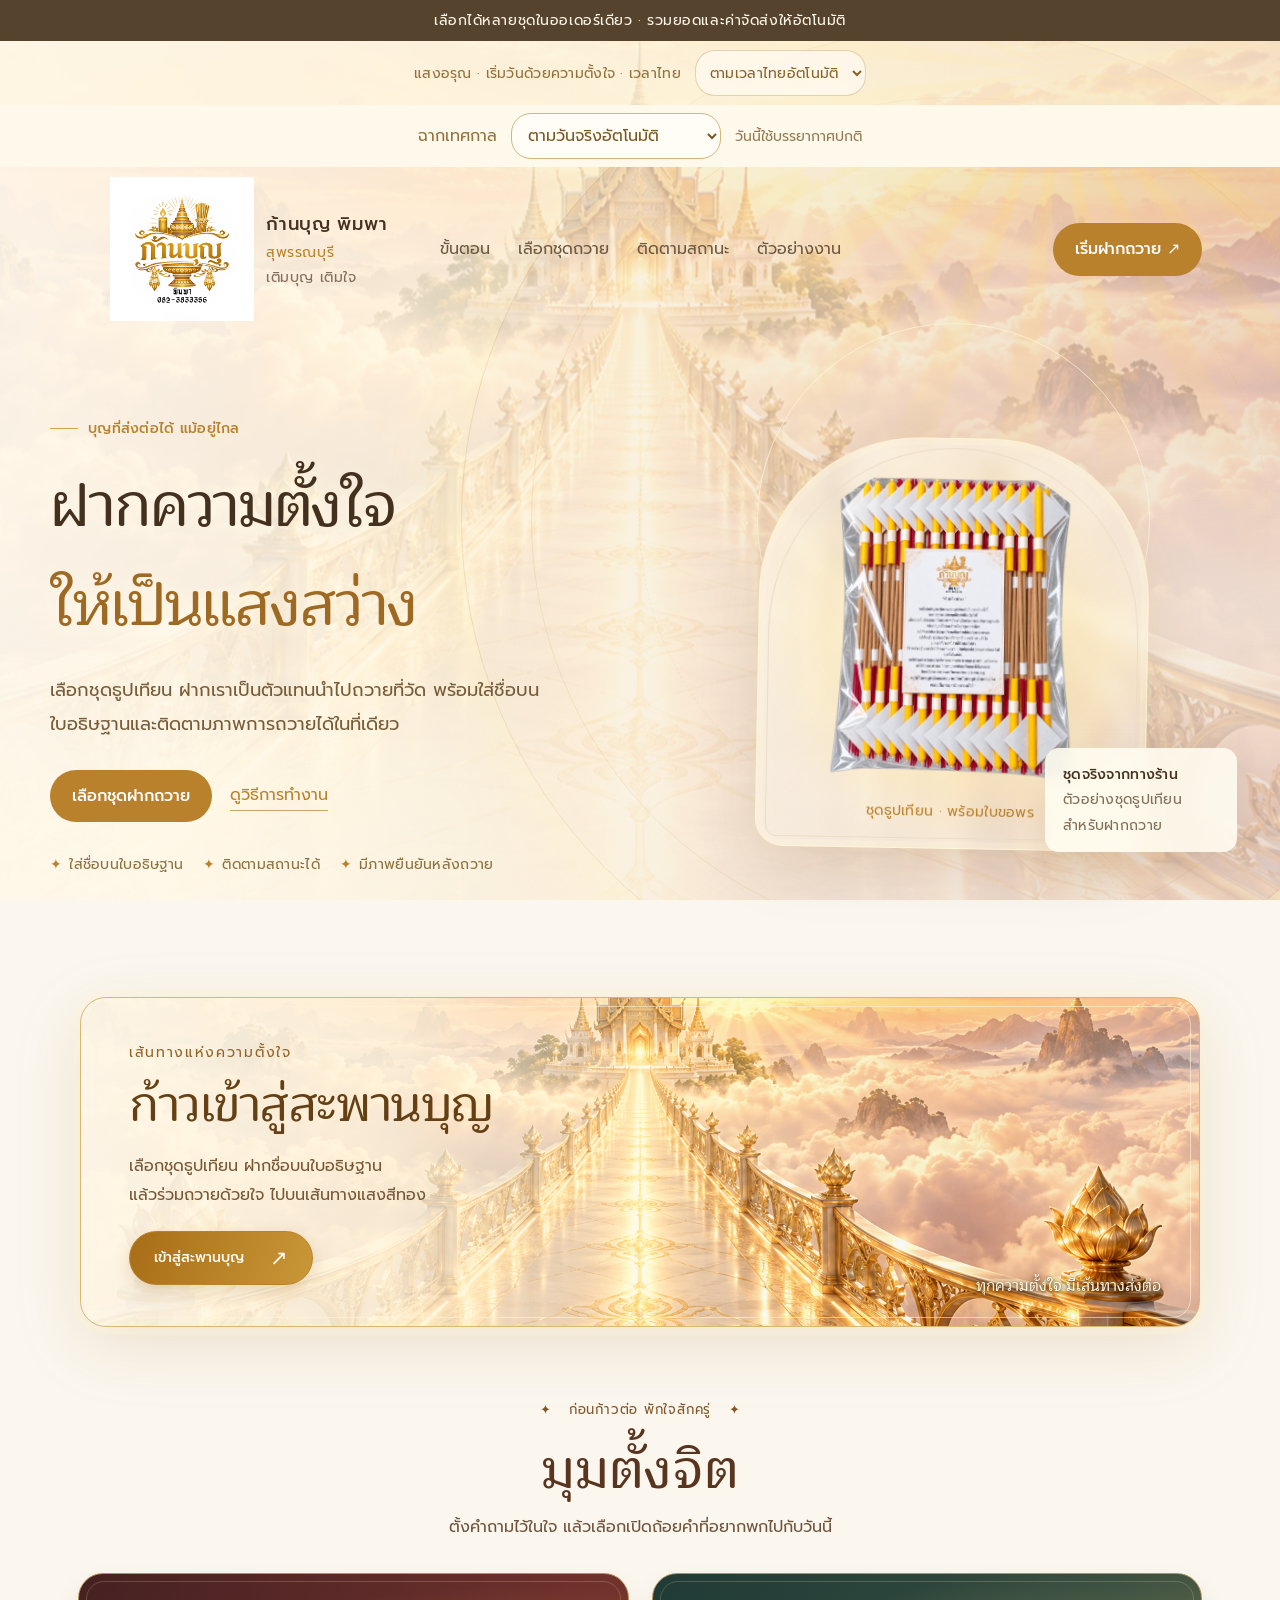
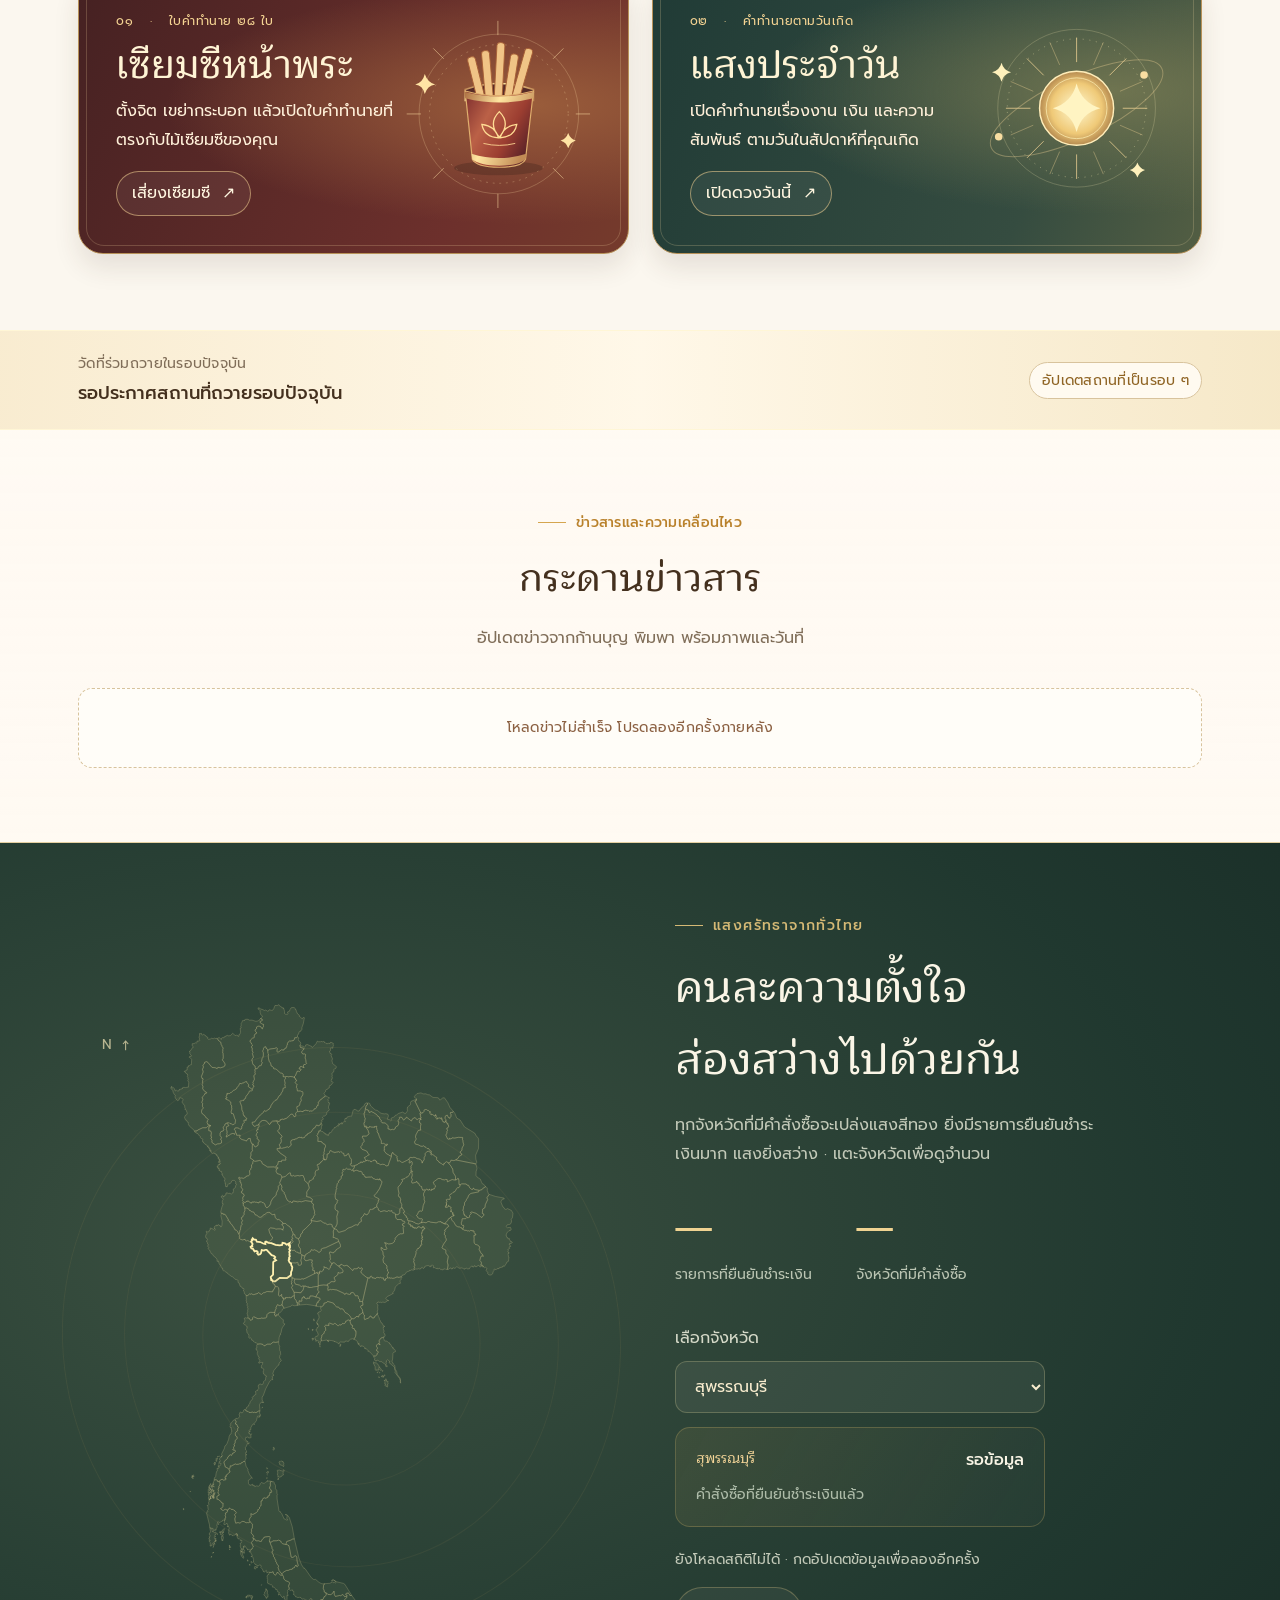
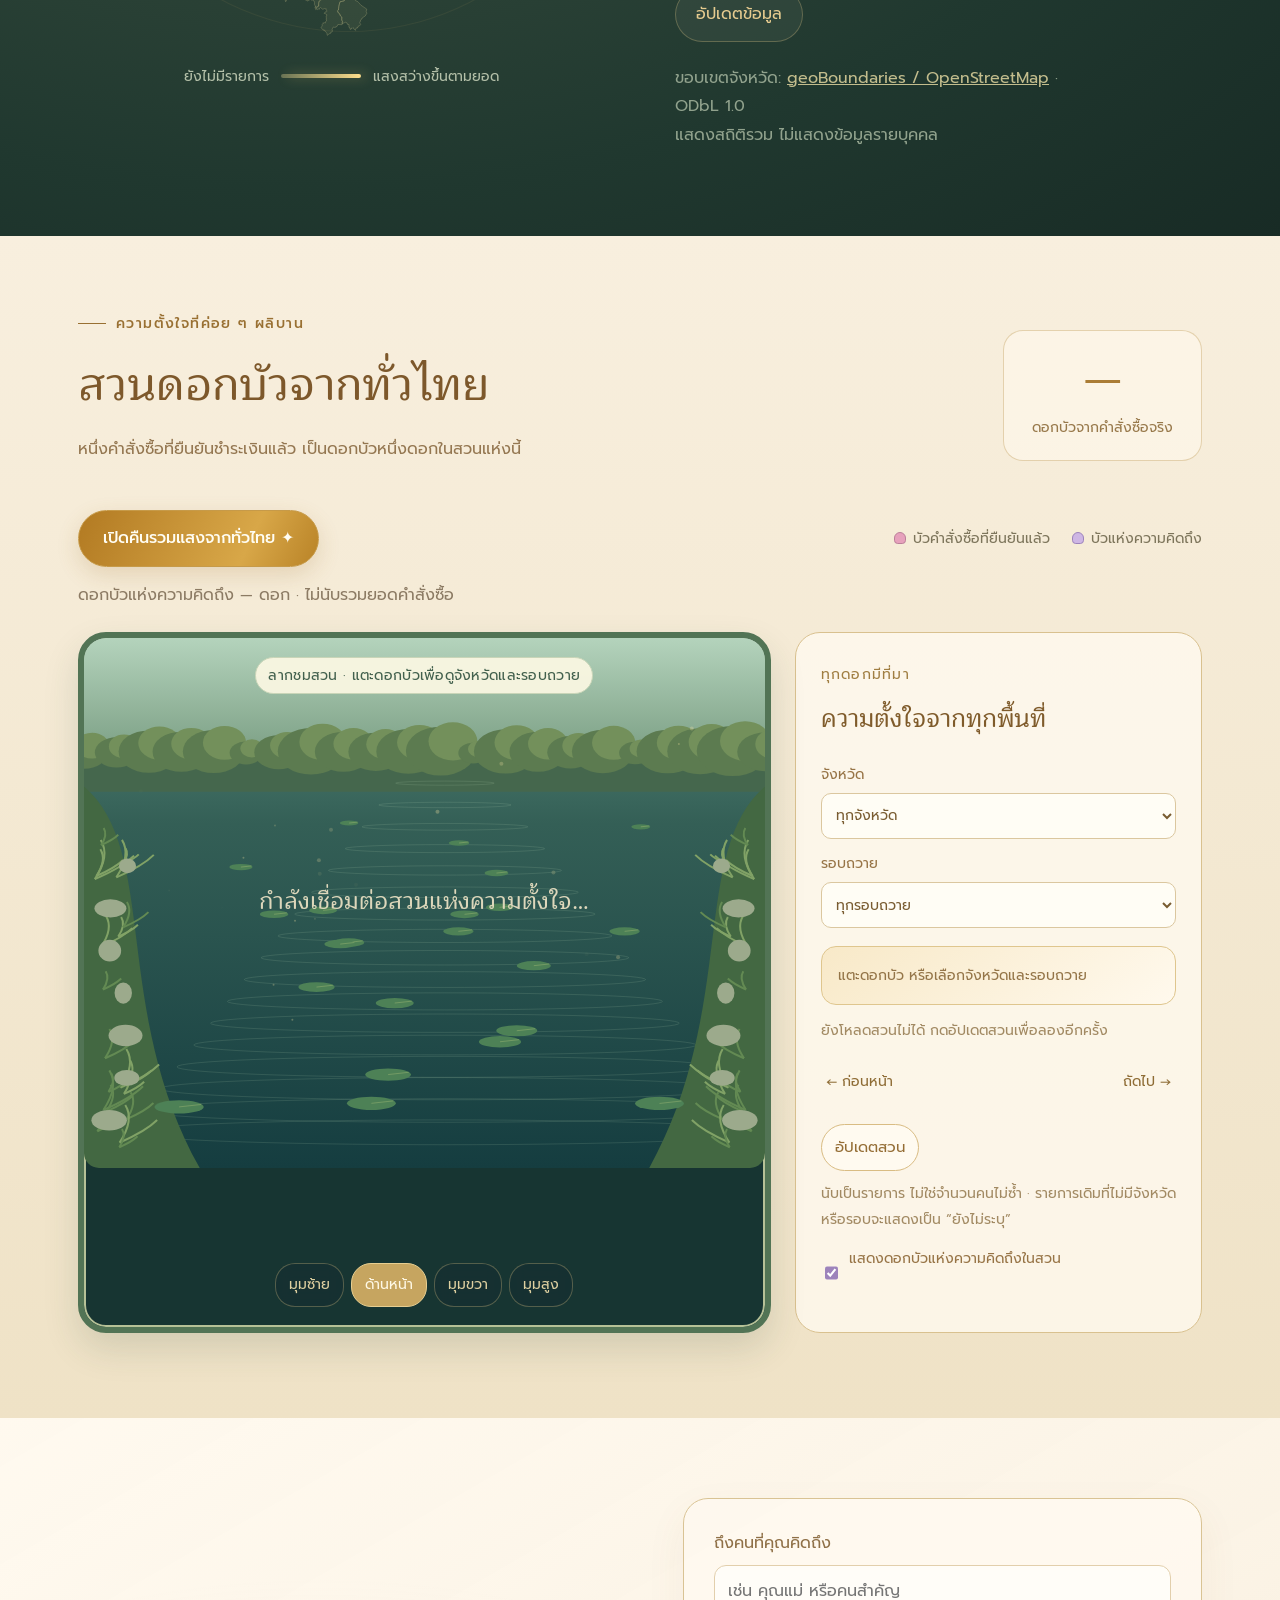
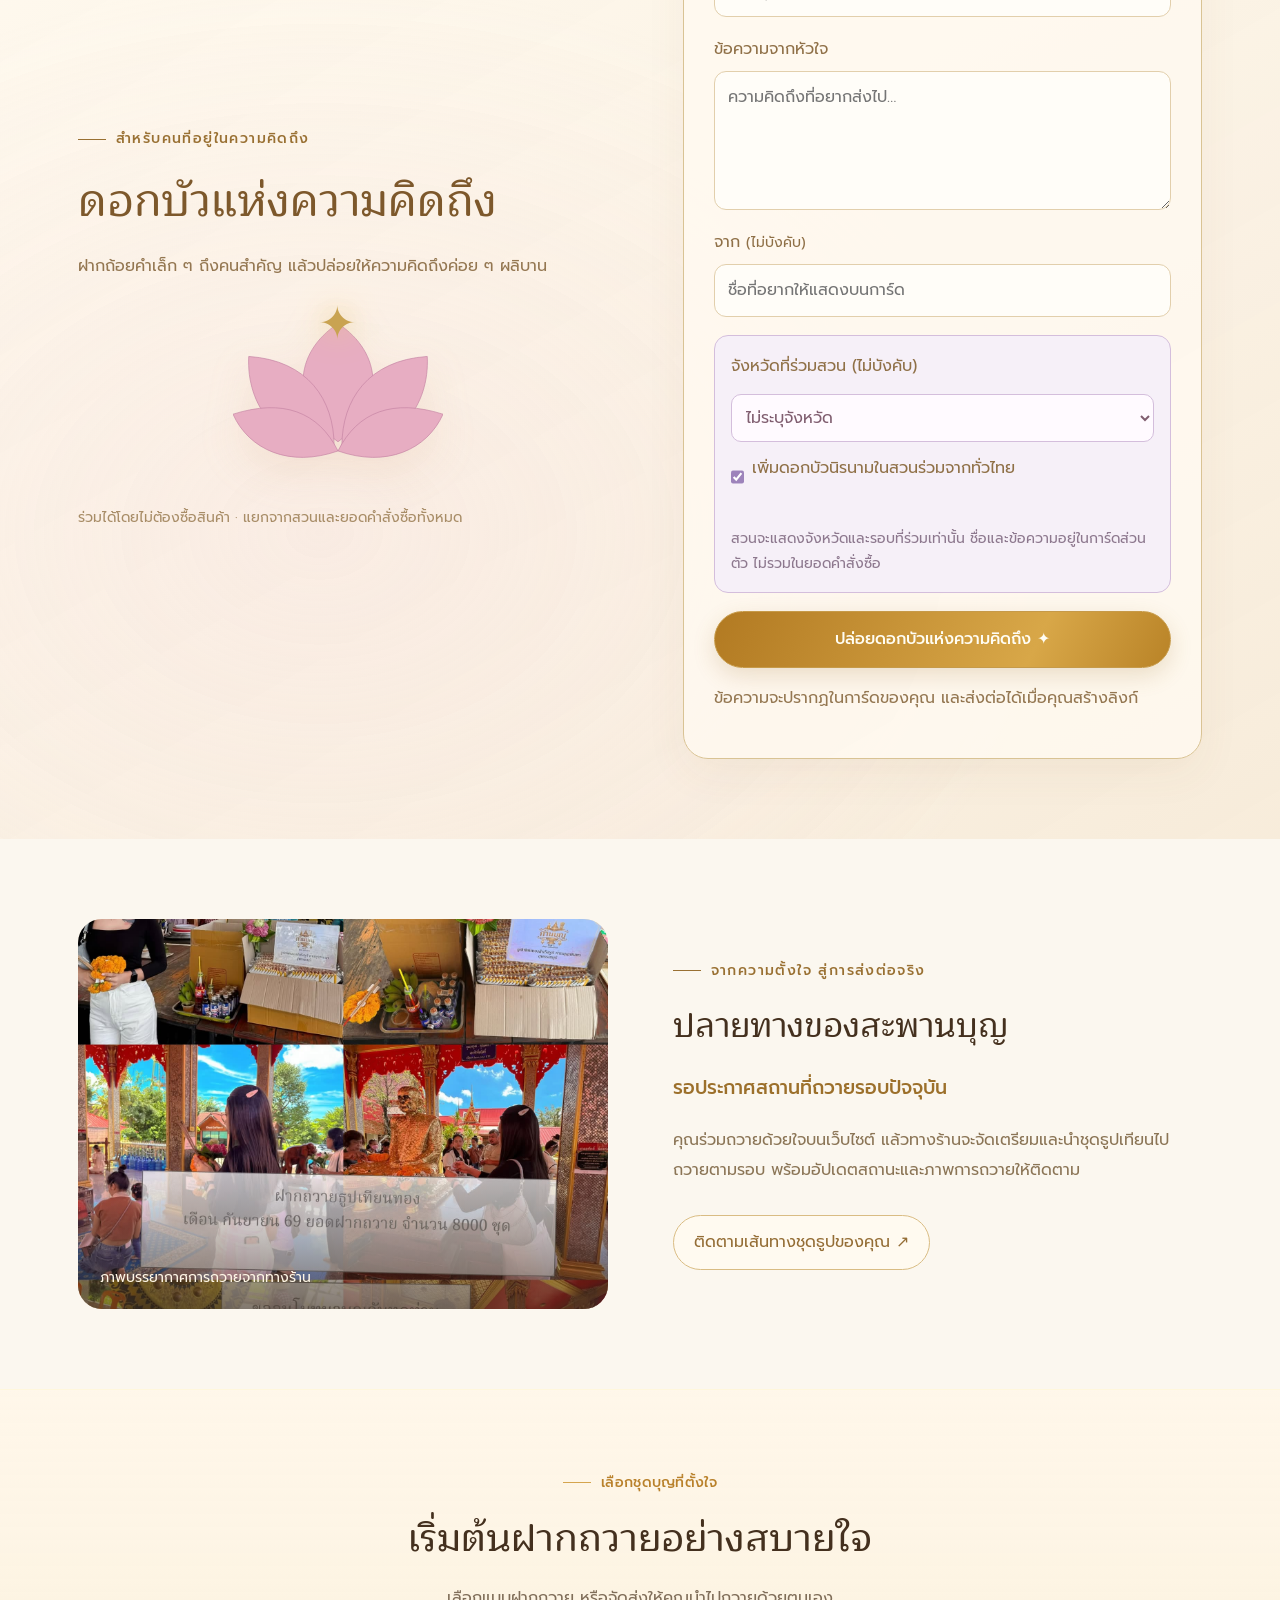
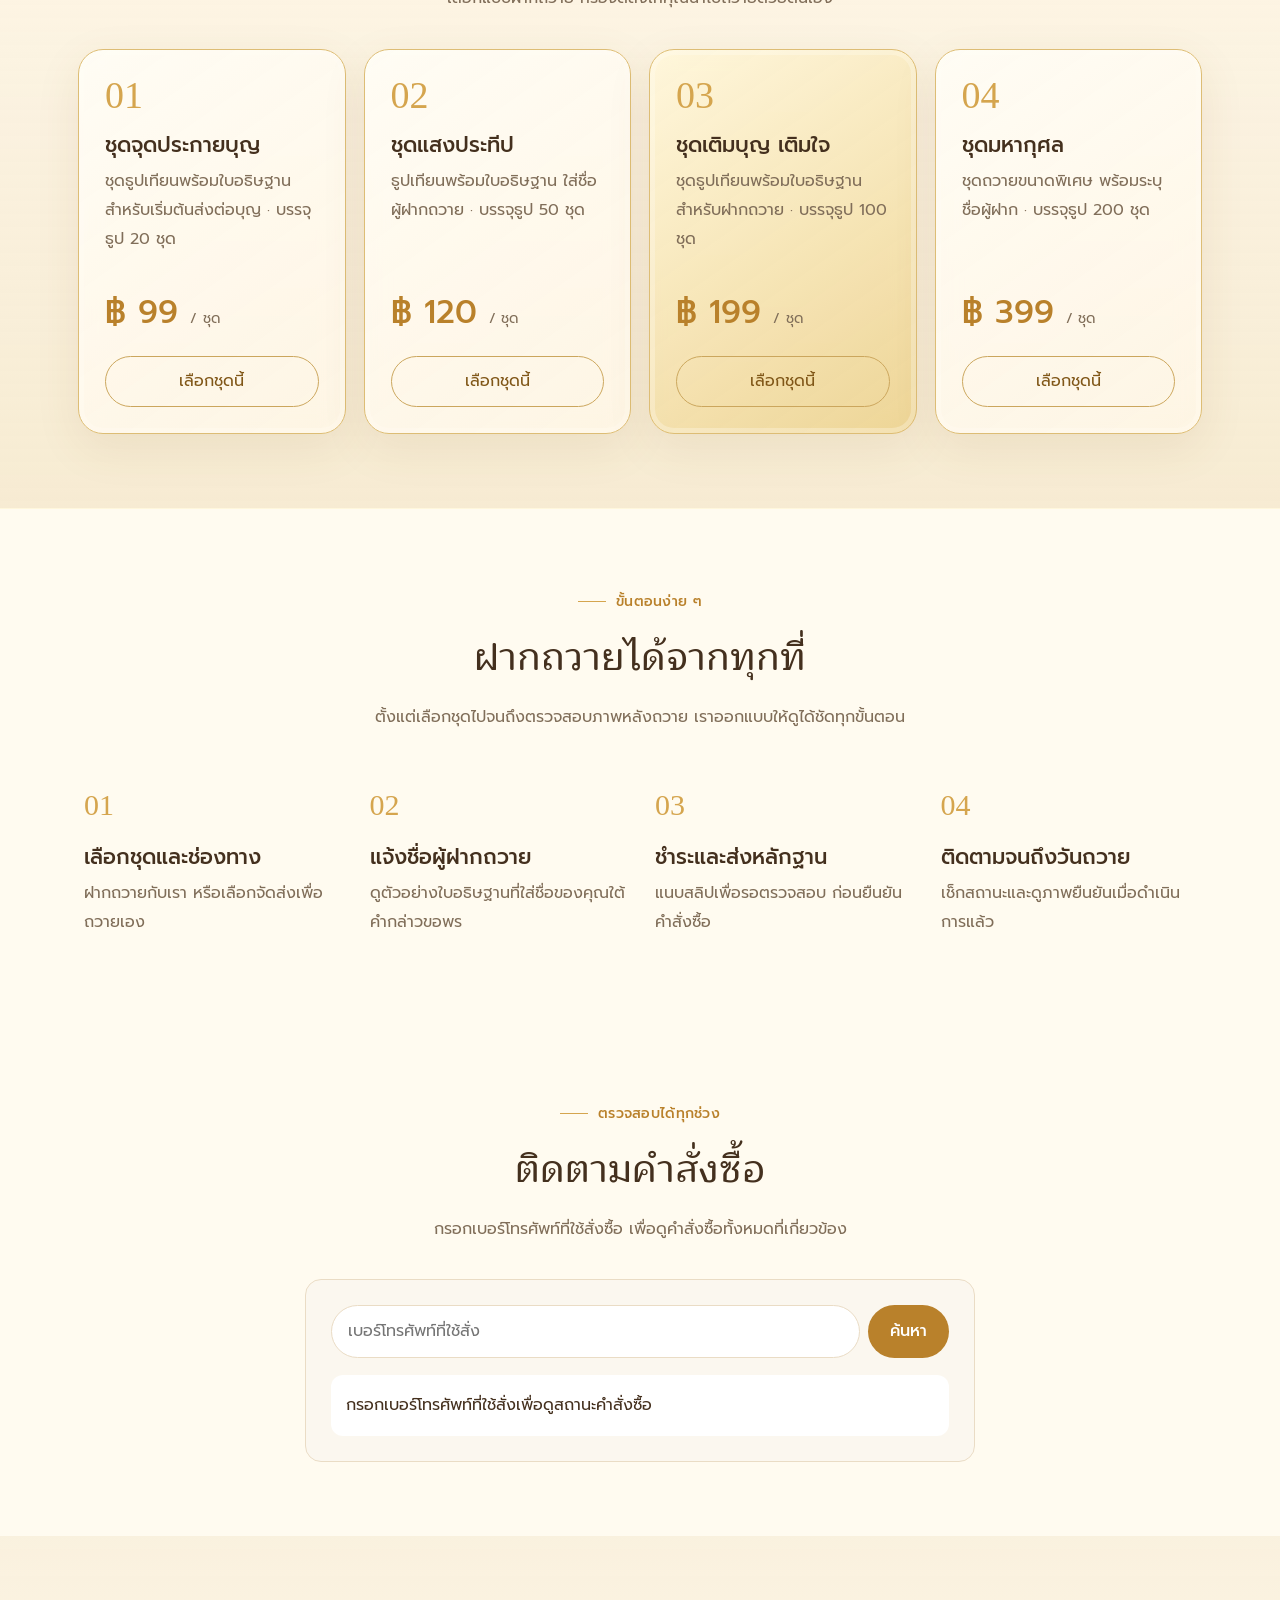
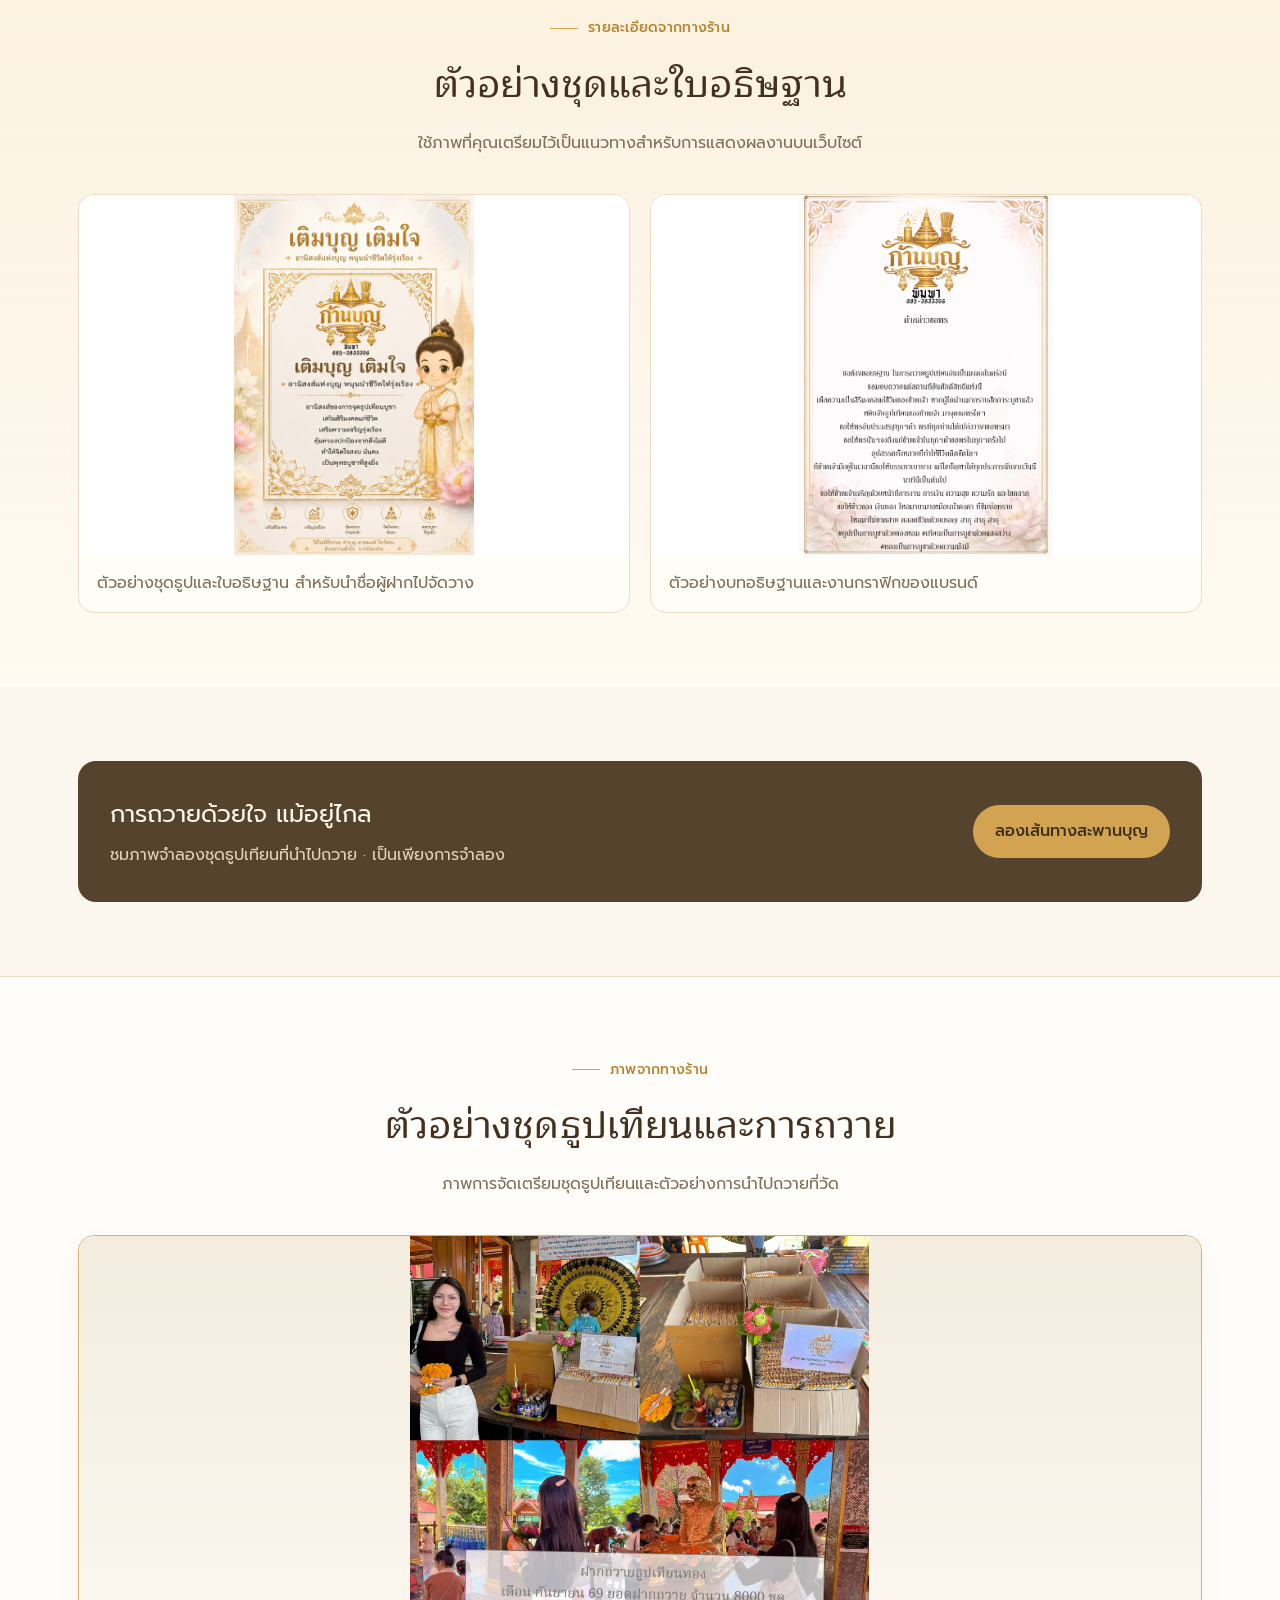
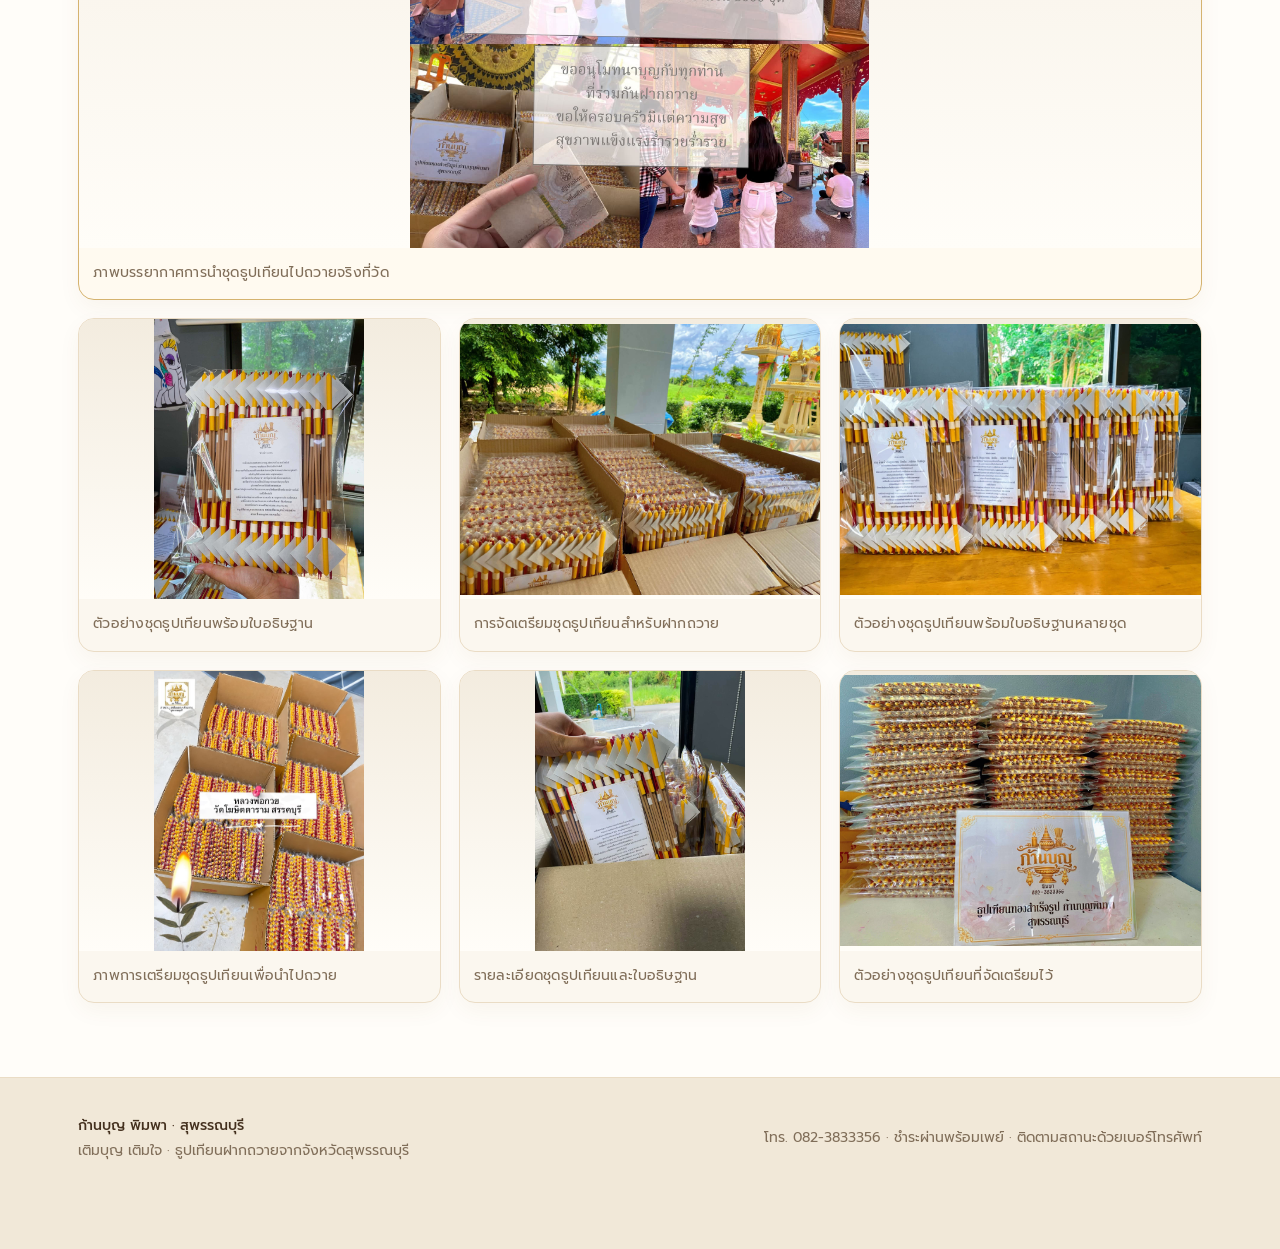
==== index.html @ cdb08d40 "Add files via upload" ====
<!DOCTYPE html>
<html lang="th"><head><meta charset="utf-8">
<meta name="viewport" content="width=device-width, initial-scale=1">
<meta name="theme-color" content="#f8f2e7">
<meta name="description" content="ก้านบุญ พิมพา สุพรรณบุรี บริการฝากถวายธูปเทียนที่วัด เลือกชุด ใส่ชื่อบนใบอธิษฐาน ชำระผ่าน PromptPay และติดตามสถานะพร้อมภาพการถวายออนไลน์">
<meta name="keywords" content="ก้านบุญ พิมพา สุพรรณบุรี, ก้านบุญพิมพา สุพรรณบุรี, ฝากถวายธูปเทียน สุพรรณบุรี, ธูปเทียนฝากถวาย, ชุดธูปเทียนฝากถวาย">
<link rel="canonical" href="https://kaanboon.github.io/kaanboonpimpa/">
<link rel="icon" type="image/png" href="./assets/brand-logo.png">
<link rel="apple-touch-icon" href="./assets/brand-logo.png">
<meta property="og:type" content="website">
<meta property="og:locale" content="th_TH">
<meta property="og:site_name" content="ก้านบุญ พิมพา สุพรรณบุรี">
<meta property="og:title" content="ก้านบุญ พิมพา สุพรรณบุรี | ฝากถวายธูปเทียนออนไลน์">
<meta property="og:description" content="บริการฝากถวายธูปเทียนจากจังหวัดสุพรรณบุรี เลือกชุด ใส่ชื่อบนใบอธิษฐาน และติดตามภาพการถวายได้">
<meta property="og:url" content="https://kaanboon.github.io/kaanboonpimpa/">
<meta property="og:image" content="https://kaanboon.github.io/kaanboonpimpa/assets/share-brand-logo-20261105.png">
<meta property="og:image:type" content="image/png">
<meta property="og:image:alt" content="โลโก้ก้านบุญ พิมพา สุพรรณบุรี">
<meta name="twitter:card" content="summary_large_image">
<meta name="twitter:image" content="https://kaanboon.github.io/kaanboonpimpa/assets/share-brand-logo-20261105.png">
<meta name="twitter:image:alt" content="โลโก้ก้านบุญ พิมพา สุพรรณบุรี">
<title>ก้านบุญ พิมพา สุพรรณบุรี | ฝากถวายธูปเทียนออนไลน์ ติดตามภาพการถวาย</title>
<link rel="stylesheet" href="assets/fortune.css?v=20261108">
<script type="module" src="assets/fortune.js?v=20261108"></script>
<script type="application/ld+json">
  {
    "@context": "https://schema.org",
    "@type": "Organization",
    "name": "ก้านบุญ พิมพา",
    "alternateName": "ก้านบุญ พิมพา สุพรรณบุรี",
    "areaServed": { "@type": "AdministrativeArea", "name": "จังหวัดสุพรรณบุรี" },
    "url": "https://kaanboon.github.io/kaanboonpimpa/",
    "logo": "https://kaanboon.github.io/kaanboonpimpa/assets/brand-logo.png"
  }
  </script><link rel="stylesheet" href="assets/site.css?v=20261105-print4-ui"><link rel="stylesheet" href="assets/ceremony-up.css?v=20261105-print4-ui"><link rel="stylesheet" href="assets/golden-bridge.css?v=20261105-print4-ui"><link href="assets/cinematic.css?v=20261105-print4-ui" rel="stylesheet"><link rel="stylesheet" href="assets/home-atmosphere.css?v=20261105-print4-ui"><link rel="stylesheet" href="assets/souvenir-luminous.css?v=20261111-pc-card"><link rel="stylesheet" href="assets/portal-grand.css?v=20261105-print4-ui"><link rel="stylesheet" href="assets/merit-stories.css?v=20261105-print4-ui"><link rel="stylesheet" href="assets/festival-scenes.css?v=20261105-print4-ui"><link rel="stylesheet" href="assets/garden-night.css?v=20261105-print4-ui"><link rel="stylesheet" href="assets/readability-navigation.css?v=20261106-readable-nav"><link rel="stylesheet" href="assets/merit-path.css?v=20261106-smooth-portal-v3"></head>
<body class="golden-journey" data-view="home" data-phase="0">
  <div id="originalHomepage" class="original-homepage"><div class="announcement">เลือกได้หลายชุดในออเดอร์เดียว · รวมยอดและค่าจัดส่งให้อัตโนมัติ</div><div class="time-atmosphere"><span id="timeAtmosphereLabel">บรรยากาศตามเวลาไทย</span><label for="timeAtmosphere" class="sr-only">เลือกบรรยากาศ</label><select id="timeAtmosphere"><option value="auto">ตามเวลาไทยอัตโนมัติ</option><option value="dawn">แสงอรุณ</option><option value="day">กลางวัน</option><option value="sunset">แสงเย็น</option><option value="night">ค่ำคืนแห่งแสงดาว</option></select></div>
<header class="wrap">
    <nav class="nav" aria-label="เมนูหลัก">
      <a class="brand" href="#top"><img src="assets/brand-logo.png" alt="ตราสัญลักษณ์ก้านบุญ"><span><strong>ก้านบุญ พิมพา</strong><small class="brand-location">สุพรรณบุรี</small><small>เติมบุญ เติมใจ</small></span></a>
      <div class="links"><a href="#how">ขั้นตอน</a><a href="#order">เลือกชุดถวาย</a><a href="#track">ติดตามสถานะ</a><a href="#gallery">ตัวอย่างงาน</a></div>
      <a class="nav-cta" href="#order">เริ่มฝากถวาย <span aria-hidden="true">↗</span></a>
    </nav>
  </header>
<main id="top">
    <section class="hero wrap">
      <div>
        <div class="eyebrow">บุญที่ส่งต่อได้ แม้อยู่ไกล</div>
        <h1>ฝากความตั้งใจ<br><span>ให้เป็นแสงสว่าง</span></h1>
        <p class="hero-copy">เลือกชุดธูปเทียน ฝากเราเป็นตัวแทนนำไปถวายที่วัด พร้อมใส่ชื่อบนใบอธิษฐานและติดตามภาพการถวายได้ในที่เดียว</p>
        <div class="hero-actions"><a class="btn" href="#order">เลือกชุดฝากถวาย</a><a class="text-link" href="#how">ดูวิธีการทำงาน</a></div>
        <div class="trust"><span>ใส่ชื่อบนใบอธิษฐาน</span><span>ติดตามสถานะได้</span><span>มีภาพยืนยันหลังถวาย</span></div>
      </div>
      <div class="hero-art"><div class="halo"></div><div class="art-frame"><img src="assets/offering-set-cutout.png" alt="ชุดธูปเทียนก้านบุญในบรรจุภัณฑ์ พร้อมใบขอพร ตัดพื้นหลังและมือออกแล้ว"><div class="art-caption">ชุดธูปเทียน · พร้อมใบขอพร</div></div><div class="float-note"><b>ชุดจริงจากทางร้าน</b>ตัวอย่างชุดธูปเทียนสำหรับฝากถวาย</div></div>
    </section><section class="bridge-entry-wrap"><a class="bridge-entry" href="#bridge" data-enter-bridge="" aria-label="เข้าสู่สะพานบุญ"><div class="bridge-entry-copy"><span class="bridge-entry-eyebrow">เส้นทางแห่งความตั้งใจ</span><h2>ก้าวเข้าสู่<br>สะพานบุญ</h2><p>เลือกชุดธูปเทียน ฝากชื่อบนใบอธิษฐาน<br>แล้วร่วมถวายด้วยใจ ไปบนเส้นทางแสงสีทอง</p><span class="bridge-entry-button">เข้าสู่สะพานบุญ <span aria-hidden="true">↗</span></span></div><span class="bridge-entry-caption" aria-hidden="true">ทุกความตั้งใจ มีเส้นทางส่งต่อ</span></a></section>
    <section class="fortune-corner wrap" id="fortuneCorner" aria-labelledby="fortuneHeading">
      <header class="fortune-intro">
        <span class="fortune-eyebrow">✦ &nbsp; ก่อนก้าวต่อ พักใจสักครู่ &nbsp; ✦</span>
        <h2 id="fortuneHeading">มุมตั้งจิต</h2>
        <p>ตั้งคำถามไว้ในใจ แล้วเลือกเปิดถ้อยคำที่อยากพกไปกับวันนี้</p>
      </header>
      <div class="fortune-tiles">
        <article class="fortune-tile fortune-tile-lots">
          <svg class="fortune-tile-art fortune-lots-art" viewBox="0 0 240 220" aria-hidden="true">
            <defs>
              <linearGradient id="fortuneVessel" x2="1" y2=".6" gradientUnits="objectBoundingBox">
                <stop stop-color="#7c2d2d"/><stop offset=".38" stop-color="#bb6147"/><stop offset=".72" stop-color="#9c3e31"/><stop offset="1" stop-color="#5e2428"/>
              </linearGradient>
              <linearGradient id="fortuneGold" x2="1" y2=".4" gradientUnits="objectBoundingBox">
                <stop stop-color="#ad7042"/><stop offset=".47" stop-color="#ffe5a0"/><stop offset="1" stop-color="#c28b55"/>
              </linearGradient>
              <symbol id="fortuneVesselArt" viewBox="0 0 140 175">
                <ellipse cx="69" cy="161" rx="56" ry="9" fill="#241611" opacity=".24"/>
                <path d="M27 62q44-15 86 0v14H27z" fill="#582c27" stroke="url(#fortuneGold)" stroke-width="2"/>
                <g fill="#f0c486" stroke="#a65e35" stroke-width="1.1">
                  <rect x="38" y="20" width="10" height="74" rx="4" transform="rotate(-14 43 57)"/>
                  <rect x="51" y="13" width="10" height="78" rx="4" transform="rotate(-5 56 56)"/>
                  <rect x="65" y="3" width="10" height="82" rx="4" transform="rotate(3 70 45)"/>
                  <rect x="79" y="17" width="10" height="74" rx="4" transform="rotate(9 84 53)"/>
                  <rect x="91" y="9" width="10" height="80" rx="4" transform="rotate(16 96 53)"/>
                </g>
                <path d="M27 64q43 12 86 0l-10 86q-4 10-33 10t-34-10z" fill="url(#fortuneVessel)" stroke="#dfae6d" stroke-width="1.5"/>
                <path d="M26 65q43 12 88 0l-1 8q-42 11-86 0zm9 78q35 11 69 0l-1 7q-8 8-33 8t-34-8z" fill="url(#fortuneGold)"/>
                <path d="M70 90q-15 15 0 32 15-17 0-32Zm-1 33q-18-1-21-17 17 2 21 17Zm2 0q18-1 21-17-17 2-21 17Z" fill="none" stroke="#ffdc94" stroke-width="1.6"/>
                <path d="M50 130q20 5 40 0" fill="none" stroke="#f6cb8c" stroke-width="1.2"/>
              </symbol>
            </defs>
            <circle cx="123" cy="111" r="84" fill="none" stroke="#ffe2a7" opacity=".25"/>
            <circle cx="123" cy="111" r="73" fill="none" stroke="#ffe2a7" opacity=".28" stroke-dasharray="2 5"/>
            <path d="M122 13v15m0 167v15M26 111h15m163 0h15M54 42l11 11m115 115 11 11m-137 0 11-11M180 53l11-11" stroke="#ffe2a7" opacity=".53"/>
            <use href="#fortuneVesselArt" x="65" y="33" width="117" height="147"/>
            <path d="M45 69q3 9 11 11-8 1-11 10-2-9-10-10 8-2 10-11Zm151 62q2 6 8 8-6 2-8 8-2-6-8-8 6-2 8-8Z" fill="#ffe4a4"/>
          </svg>
          <div class="fortune-tile-copy">
            <span class="fortune-tile-label">๐๑ &nbsp; · &nbsp; ใบคำทำนาย ๒๘ ใบ</span>
            <h3>เซียมซีหน้าพระ</h3>
            <p>ตั้งจิต เขย่ากระบอก แล้วเปิดใบคำทำนายที่ตรงกับไม้เซียมซีของคุณ</p>
            <button type="button" class="fortune-launch" data-fortune-open="fortuneLots" aria-haspopup="dialog">เสี่ยงเซียมซี <span aria-hidden="true">↗</span></button>
          </div>
        </article>
        <article class="fortune-tile fortune-tile-daily">
          <svg class="fortune-tile-art fortune-daily-art" viewBox="0 0 240 220" aria-hidden="true">
            <defs>
              <radialGradient id="fortuneSun">
                <stop stop-color="#fff9d3"/><stop offset=".68" stop-color="#efc977"/><stop offset="1" stop-color="#b58a50"/>
              </radialGradient>
            </defs>
            <circle cx="128" cy="105" r="83" fill="none" stroke="#fff0b6" opacity=".22"/>
            <circle cx="128" cy="105" r="73" fill="none" stroke="#fff0b6" opacity=".45" stroke-dasharray="1 6"/>
            <g fill="none" stroke="#f7d898" stroke-linecap="round" opacity=".76">
              <path d="M128 31v25m0 98v25m-74-74h25m98 0h25m-126-52 17 17m70 70 17 17m-104 0 17-17m70-70 17-17"/>
              <path d="M100 36l10 23m36 92 10 23M59 77l23 10m92 36 23 10M59 133l23-10m92-36 23-10M100 174l10-23m36-92 10-23" opacity=".5"/>
              <ellipse cx="128" cy="105" rx="99" ry="32" transform="rotate(-25 128 105)" opacity=".48"/>
            </g>
            <circle cx="128" cy="105" r="39" fill="url(#fortuneSun)" stroke="#ffedb9" stroke-width="1.5"/>
            <circle cx="128" cy="105" r="32" fill="none" stroke="#fff2b7" opacity=".72"/>
            <path d="M128 79q5 20 25 26-20 5-25 25-5-20-25-25 20-6 25-26Z" fill="#fff4c2"/>
            <circle cx="46" cy="135" r="4" fill="#f8dda1"/><circle cx="199" cy="70" r="4" fill="#f8dda1"/>
            <path d="M49 57q2 8 10 10-8 2-10 10-2-8-10-10 8-2 10-10Zm143 105q2 6 8 8-6 2-8 8-2-6-8-8 6-2 8-8Z" fill="#fff1bc"/>
          </svg>
          <div class="fortune-tile-copy">
            <span class="fortune-tile-label">๐๒ &nbsp; · &nbsp; คำทำนายตามวันเกิด</span>
            <h3>แสงประจำวัน</h3>
            <p>เปิดคำทำนายเรื่องงาน เงิน และความสัมพันธ์ ตามวันในสัปดาห์ที่คุณเกิด</p>
            <button type="button" class="fortune-launch" data-fortune-open="fortuneDaily" aria-haspopup="dialog">เปิดดวงวันนี้ <span aria-hidden="true">↗</span></button>
          </div>
        </article>
      </div>

      <dialog class="fortune-dialog fortune-lots-dialog" id="fortuneLots" aria-labelledby="fortuneLotsHeading">
        <div class="fortune-dialog-inner">
          <button class="fortune-close" type="button" data-fortune-close aria-label="ปิดเซียมซี" autofocus><svg viewBox="0 0 24 24" aria-hidden="true"><path d="m6 6 12 12M18 6 6 18"/></svg></button>
          <header class="fortune-dialog-heading">
            <span class="fortune-eyebrow">ก้านบุญ พิมพา · มุมตั้งจิต</span>
            <h2 id="fortuneLotsHeading">เซียมซีหน้าพระ</h2>
          </header>
          <div class="fortune-lots-prompt" id="fortuneLotsPrompt">
            <p>นึกถึงเรื่องที่อยากถาม แล้วแตะเขย่ากระบอกหนึ่งครั้ง</p>
            <div class="fortune-draw-stage" id="fortuneStage" aria-hidden="true">
              <span class="fortune-stage-halo"></span>
              <svg class="fortune-draw-vessel" viewBox="0 0 140 175"><use href="#fortuneVesselArt"/></svg>
              <span class="fortune-falling-stick"></span>
            </div>
            <div class="fortune-dialog-actions">
              <button type="button" class="fortune-primary" id="fortuneDraw">เขย่ากระบอกเซียมซี</button>
              <button type="button" class="fortune-secondary" id="fortuneSound" aria-pressed="false">เสียง: ปิด</button>
            </div>
          </div>
          <article class="fortune-paper" id="fortuneLeaf" hidden>
            <span class="fortune-paper-ornament" aria-hidden="true">✧</span>
            <p class="fortune-paper-number" id="fortuneLeafNumber"></p>
            <h3 id="fortuneLeafTitle" tabindex="-1"></h3>
            <div class="fortune-verse" id="fortuneVerse"></div>
            <div class="fortune-reading"><h4>คำทำนาย</h4><p id="fortuneReading"></p></div>
            <div class="fortune-thought"><h4>ข้อคิดจากใบนี้</h4><p id="fortuneThought"></p></div>
          </article>
          <div class="fortune-dialog-actions" id="fortuneLeafActions" hidden>
            <button type="button" class="fortune-primary" id="fortuneCopy">คัดลอกใบเซียมซี</button>
            <button type="button" class="fortune-secondary" id="fortuneAgain">เสี่ยงอีกครั้ง</button>
          </div>
          <textarea class="fortune-copy-fallback" id="fortuneCopyFallback" aria-label="ข้อความใบเซียมซีสำหรับคัดลอก" rows="4" readonly hidden></textarea>
          <p class="fortune-status" id="fortuneLotsStatus" role="status"></p>
        </div>
      </dialog>

      <dialog class="fortune-dialog fortune-daily-dialog" id="fortuneDaily" aria-labelledby="fortuneDailyHeading">
        <div class="fortune-dialog-inner">
          <button class="fortune-close" type="button" data-fortune-close aria-label="ปิดแสงประจำวัน" autofocus><svg viewBox="0 0 24 24" aria-hidden="true"><path d="m6 6 12 12M18 6 6 18"/></svg></button>
          <header class="fortune-dialog-heading">
            <span class="fortune-eyebrow">ก้านบุญ พิมพา · มุมตั้งจิต</span>
            <h2 id="fortuneDailyHeading">แสงประจำวัน</h2>
            <p id="fortuneDate"></p>
          </header>
          <fieldset class="fortune-day-picker">
            <legend>คุณเกิดวันไหน</legend>
            <div class="fortune-days">
              <label style="--day-ink:#dfb45a"><input type="radio" name="fortune-day" value="0"><span>วันจันทร์</span></label>
              <label style="--day-ink:#d891ab"><input type="radio" name="fortune-day" value="1"><span>วันอังคาร</span></label>
              <label style="--day-ink:#8ba775"><input type="radio" name="fortune-day" value="2"><span>วันพุธ</span></label>
              <label style="--day-ink:#df9461"><input type="radio" name="fortune-day" value="3"><span>วันพฤหัสบดี</span></label>
              <label style="--day-ink:#78aaba"><input type="radio" name="fortune-day" value="4"><span>วันศุกร์</span></label>
              <label style="--day-ink:#a292c3"><input type="radio" name="fortune-day" value="5"><span>วันเสาร์</span></label>
              <label style="--day-ink:#ce7d77"><input type="radio" name="fortune-day" value="6"><span>วันอาทิตย์</span></label>
            </div>
          </fieldset>
          <p class="fortune-daily-empty" id="fortuneDailyEmpty">เลือกวันเกิดในสัปดาห์เพื่อเปิดคำทำนายของคุณ</p>
          <article class="fortune-daily-result" id="fortuneDailyResult" hidden>
            <h3 id="fortuneDayTitle"></h3>
            <dl id="fortuneDailyReadings"></dl>
          </article>
          <p class="fortune-storage-note">จำวันในสัปดาห์ที่เลือกไว้ในเบราว์เซอร์นี้</p>
          <p class="fortune-status fortune-status-hidden" id="fortuneDailyStatus" role="status"></p>
        </div>
      </dialog>
    </section>
    <section class="temple-band"><div class="wrap temple-inner"><div><div class="temple-label">วัดที่ร่วมถวายในรอบปัจจุบัน</div><div class="temple-name" id="templeName" aria-live="polite">รอประกาศสถานที่ถวายรอบปัจจุบัน</div></div><span class="live-pill" id="templeUpdate">อัปเดตสถานที่เป็นรอบ ๆ</span></div></section><section class="section news-board" id="news"><div class="wrap"><div class="section-head"><div class="eyebrow">ข่าวสารและความเคลื่อนไหว</div><h2>กระดานข่าวสาร</h2><p>อัปเดตข่าวจากก้านบุญ พิมพา พร้อมภาพและวันที่</p></div><div class="news-list" id="newsList" aria-live="polite"><div class="news-empty">กำลังโหลดข่าวสาร...</div></div></div></section><section class="merit-map-section" id="meritMap"><div class="wrap merit-map-layout"><div class="merit-map-visual"><div class="map-orbits" aria-hidden="true"></div><svg id="thailandMeritSvg" viewBox="0 0 620 900" role="group" aria-label="แผนที่ประเทศไทย แตะจังหวัดเพื่อดูยอดคำสั่งซื้อ" /><div class="map-light-legend"><span>ยังไม่มีรายการ</span><i></i><span>แสงสว่างขึ้นตามยอด</span></div><span class="map-north" aria-hidden="true">N ↑</span></div><div class="merit-map-copy"><div class="journey-eyebrow"><span></span> แสงศรัทธาจากทั่วไทย</div><h2>คนละความตั้งใจ<br>ส่องสว่างไปด้วยกัน</h2><p>ทุกจังหวัดที่มีคำสั่งซื้อจะเปล่งแสงสีทอง ยิ่งมีรายการยืนยันชำระเงินมาก แสงยิ่งสว่าง · แตะจังหวัดเพื่อดูจำนวน</p><div class="map-stats"><div><strong id="mapTotal">—</strong><span>รายการที่ยืนยันชำระเงิน</span></div><div><strong id="mapProvinces">—</strong><span>จังหวัดที่มีคำสั่งซื้อ</span></div></div><label for="mapProvinceChoice">เลือกจังหวัด</label><select id="mapProvinceChoice"><option value="">เลือกจังหวัดที่ต้องการดู</option></select><div class="province-detail" aria-live="polite"><span id="mapSelectedName">สุพรรณบุรี</span><strong id="mapSelectedCount">รอข้อมูล</strong><small>คำสั่งซื้อที่ยืนยันชำระเงินแล้ว</small></div><p id="mapState" class="map-state">กำลังเชื่อมต่อข้อมูลจริงจาก Google Sheet…</p><p id="mapUnknown" class="map-unknown"></p><button type="button" class="journey-secondary" id="refreshMeritMap">อัปเดตข้อมูล</button><p class="map-attribution">ขอบเขตจังหวัด: <a href="https://www.geoboundaries.org/" target="_blank" rel="noopener">geoBoundaries / OpenStreetMap</a> · ODbL 1.0<br>แสดงสถิติรวม ไม่แสดงข้อมูลรายบุคคล</p></div></div></section><section class="lotus-garden" id="lotusGarden"><div class="wrap"><div class="garden-header"><div><div class="journey-eyebrow"><span></span> ความตั้งใจที่ค่อย ๆ ผลิบาน</div><h2>สวนดอกบัวจากทั่วไทย</h2><p>หนึ่งคำสั่งซื้อที่ยืนยันชำระเงินแล้ว เป็นดอกบัวหนึ่งดอกในสวนแห่งนี้</p></div><div class="garden-counter"><strong id="gardenTotal">—</strong><span>ดอกบัวจากคำสั่งซื้อจริง</span></div></div><div class="garden-view-actions"><button type="button" class="journey-primary" id="openLightNight">เปิดคืนรวมแสงจากทั่วไทย ✦</button><div class="garden-legend"><span><i class="legend-order"></i>บัวคำสั่งซื้อที่ยืนยันแล้ว</span><span><i class="legend-memory"></i>บัวแห่งความคิดถึง</span></div><p id="gardenMemoryTotal">ดอกบัวแห่งความคิดถึง — ดอก · ไม่นับรวมยอดคำสั่งซื้อ</p></div><div class="garden-layout"><div class="garden-stage"><canvas id="gardenCanvas" aria-label="สวนดอกบัว ลากซ้ายขวาเพื่อเปลี่ยนมุม หรือใช้ปุ่มเลือกมุมด้านล่าง"></canvas><div class="garden-hint">ลากชมสวน · แตะดอกบัวเพื่อดูจังหวัดและรอบถวาย</div><div class="garden-empty" id="gardenEmpty">กำลังเชื่อมต่อสวนแห่งความตั้งใจ…</div><div class="garden-angle-controls" role="group" aria-label="มุมมองสวน"><button type="button" data-garden-angle="-.55">มุมซ้าย</button><button type="button" data-garden-angle="0" aria-pressed="true">ด้านหน้า</button><button type="button" data-garden-angle=".55">มุมขวา</button><button type="button" data-garden-angle="high">มุมสูง</button></div></div><aside class="garden-sidebar"><span class="garden-kicker">ทุกดอกมีที่มา</span><h3>ความตั้งใจจากทุกพื้นที่</h3><label for="gardenProvince">จังหวัด</label><select id="gardenProvince"><option value="">ทุกจังหวัด</option></select><label for="gardenRound">รอบถวาย</label><select id="gardenRound"><option value="">ทุกรอบถวาย</option></select><div class="garden-detail" id="gardenDetail" aria-live="polite">แตะดอกบัว หรือเลือกจังหวัดและรอบถวาย</div><p id="gardenStatus" role="status"></p><div class="garden-pages"><button type="button" id="gardenPrev">← ก่อนหน้า</button><span id="gardenPageLabel"></span><button type="button" id="gardenNext">ถัดไป →</button></div><button type="button" class="journey-secondary" id="gardenRefresh">อัปเดตสวน</button><p class="garden-footnote">นับเป็นรายการ ไม่ใช่จำนวนคนไม่ซ้ำ · รายการเดิมที่ไม่มีจังหวัดหรือรอบจะแสดงเป็น “ยังไม่ระบุ”</p><label class="garden-memory-toggle"><input type="checkbox" id="showMemoryFlowers" checked> แสดงดอกบัวแห่งความคิดถึงในสวน</label></aside></div></div></section><section class="memory-lotus-section" id="memoryLotus"><div class="wrap memory-layout"><div><div class="journey-eyebrow"><span></span> สำหรับคนที่อยู่ในความคิดถึง</div><h2>ดอกบัวแห่งความคิดถึง</h2><p>ฝากถ้อยคำเล็ก ๆ ถึงคนสำคัญ แล้วปล่อยให้ความคิดถึงค่อย ๆ ผลิบาน</p><div class="memory-illustration" aria-hidden="true"><span>✦</span><svg viewBox="0 0 160 110"><path d="M80 92C43 65 46 24 80 2c34 22 37 63 0 90Z" /><path d="M77 95C35 97 10 65 12 27c45 3 65 33 65 68Zm6 0c42 2 67-30 65-68-45 3-65 33-65 68Z" /><path d="M80 99C43 112 12 98 0 71c38-12 65-2 80 28Zm0 0c37 13 68-1 80-28-38-12-65-2-80 28Z" /></svg></div><small>ร่วมได้โดยไม่ต้องซื้อสินค้า · แยกจากสวนและยอดคำสั่งซื้อทั้งหมด</small></div><form id="memoryForm" class="memory-form"><label for="memoryTo">ถึงคนที่คุณคิดถึง</label><input id="memoryTo" maxlength="60" required placeholder="เช่น คุณแม่ หรือคนสำคัญ"><label for="memoryMessage">ข้อความจากหัวใจ</label><textarea id="memoryMessage" rows="4" maxlength="200" required placeholder="ความคิดถึงที่อยากส่งไป…"></textarea><label for="memoryFrom">จาก <span>(ไม่บังคับ)</span></label><input id="memoryFrom" maxlength="60" placeholder="ชื่อที่อยากให้แสดงบนการ์ด"><div class="memory-garden-options"><label for="memoryProvince">จังหวัดที่ร่วมสวน (ไม่บังคับ)</label><select id="memoryProvince"><option value="">ไม่ระบุจังหวัด</option></select><label class="memory-join"><input type="checkbox" id="memoryJoinGarden" checked> เพิ่มดอกบัวนิรนามในสวนร่วมจากทั่วไทย</label><small>สวนจะแสดงจังหวัดและรอบที่ร่วมเท่านั้น ชื่อและข้อความอยู่ในการ์ดส่วนตัว ไม่รวมในยอดคำสั่งซื้อ</small></div><button class="journey-primary" type="submit">ปล่อยดอกบัวแห่งความคิดถึง ✦</button><p>ข้อความจะปรากฏในการ์ดของคุณ และส่งต่อได้เมื่อคุณสร้างลิงก์</p><p role="status" id="memorySaveStatus"></p></form></div></section><section class="temple-story wrap" id="templeStory"><div class="temple-story-photo"><img src="assets/temple-offering-actual.jpg" alt="ภาพบรรยากาศการถวายจริงจากทางร้าน" loading="lazy"><span>ภาพบรรยากาศการถวายจากทางร้าน</span></div><div><div class="journey-eyebrow"><span></span> จากความตั้งใจ สู่การส่งต่อจริง</div><h2>ปลายทางของสะพานบุญ</h2><p id="storyTempleName">รอประกาศสถานที่ถวายรอบปัจจุบัน</p><p>คุณร่วมถวายด้วยใจบนเว็บไซต์ แล้วทางร้านจะจัดเตรียมและนำชุดธูปเทียนไปถวายตามรอบ พร้อมอัปเดตสถานะและภาพการถวายให้ติดตาม</p><a href="#track" class="journey-secondary">ติดตามเส้นทางชุดธูปของคุณ ↗</a></div></section>
    <section class="section products" id="order"><div class="wrap"><div class="section-head"><div class="eyebrow">เลือกชุดบุญที่ตั้งใจ</div><h2>เริ่มต้นฝากถวายอย่างสบายใจ</h2><p>เลือกแบบฝากถวาย หรือจัดส่งให้คุณนำไปถวายด้วยตนเอง</p></div>
      <div class="grid3">
        <article class="product"><div class="number">01</div><h3>ชุดจุดประกายบุญ</h3><p>ชุดธูปเทียนพร้อมใบอธิษฐาน สำหรับเริ่มต้นส่งต่อบุญ · บรรจุธูป 20 ชุด</p><div class="price">฿ 99 <small>/ ชุด</small></div><button type="button" data-package="ชุดจุดประกายบุญ">เลือกชุดนี้</button></article>
        <article class="product"><div class="number">02</div><h3>ชุดแสงประทีป</h3><p>ธูปเทียนพร้อมใบอธิษฐาน ใส่ชื่อผู้ฝากถวาย · บรรจุธูป 50 ชุด</p><div class="price">฿ 120 <small>/ ชุด</small></div><button type="button" data-package="ชุดแสงประทีป">เลือกชุดนี้</button></article>
        <article class="product featured"><div class="number">03</div><h3>ชุดเติมบุญ เติมใจ</h3><p>ชุดธูปเทียนพร้อมใบอธิษฐาน สำหรับฝากถวาย · บรรจุธูป 100 ชุด</p><div class="price">฿ 199 <small>/ ชุด</small></div><button type="button" data-package="ชุดเติมบุญ เติมใจ">เลือกชุดนี้</button></article>
        <article class="product"><div class="number">04</div><h3>ชุดมหากุศล</h3><p>ชุดถวายขนาดพิเศษ พร้อมระบุชื่อผู้ฝาก · บรรจุธูป 200 ชุด</p><div class="price">฿ 399 <small>/ ชุด</small></div><button type="button" data-package="ชุดมหากุศล">เลือกชุดนี้</button></article>
      </div>
    </div></section>
    <section class="section" id="how"><div class="wrap"><div class="section-head"><div class="eyebrow">ขั้นตอนง่าย ๆ</div><h2>ฝากถวายได้จากทุกที่</h2><p>ตั้งแต่เลือกชุดไปจนถึงตรวจสอบภาพหลังถวาย เราออกแบบให้ดูได้ชัดทุกขั้นตอน</p></div><div class="steps">
      <div class="step"><h3>เลือกชุดและช่องทาง</h3><p>ฝากถวายกับเรา หรือเลือกจัดส่งเพื่อถวายเอง</p></div><div class="step"><h3>แจ้งชื่อผู้ฝากถวาย</h3><p>ดูตัวอย่างใบอธิษฐานที่ใส่ชื่อของคุณใต้คำกล่าวขอพร</p></div><div class="step"><h3>ชำระและส่งหลักฐาน</h3><p>แนบสลิปเพื่อรอตรวจสอบ ก่อนยืนยันคำสั่งซื้อ</p></div><div class="step"><h3>ติดตามจนถึงวันถวาย</h3><p>เช็กสถานะและดูภาพยืนยันเมื่อดำเนินการแล้ว</p></div>
    </div></div></section>
    
    <section class="section track" id="track"><div class="wrap"><div class="section-head"><div class="eyebrow">ตรวจสอบได้ทุกช่วง</div><h2>ติดตามคำสั่งซื้อ</h2><p>กรอกเบอร์โทรศัพท์ที่ใช้สั่งซื้อ เพื่อดูคำสั่งซื้อทั้งหมดที่เกี่ยวข้อง</p></div><div class="track-box"><div class="track-row"><input id="trackPhone" type="tel" inputmode="numeric" aria-label="เบอร์โทรศัพท์ที่ใช้สั่ง" placeholder="เบอร์โทรศัพท์ที่ใช้สั่ง"><button class="btn" type="button" id="trackButton">ค้นหา</button></div><div id="trackResult" class="track-result">กรอกเบอร์โทรศัพท์ที่ใช้สั่งเพื่อดูสถานะคำสั่งซื้อ</div></div></div></section>
    
    <section class="section gallery" id="gallery"><div class="wrap"><div class="section-head"><div class="eyebrow">รายละเอียดจากทางร้าน</div><h2>ตัวอย่างชุดและใบอธิษฐาน</h2><p>ใช้ภาพที่คุณเตรียมไว้เป็นแนวทางสำหรับการแสดงผลงานบนเว็บไซต์</p></div><div class="gallery-grid"><div class="gallery-card"><img src="assets/merit-card.png" alt="ตัวอย่างใบรุ่นที่สอง พร้อมชุดธูปเทียน"><p>ตัวอย่างชุดธูปและใบอธิษฐาน สำหรับนำชื่อผู้ฝากไปจัดวาง</p></div><div class="gallery-card"><img src="assets/prayer-card.png" alt="ตัวอย่างใบคำขอพร"><p>ตัวอย่างบทอธิษฐานและงานกราฟิกของแบรนด์</p></div></div></div></section>
    <section class="section"><div class="wrap"><div class="simulate"><div><h2>การถวายด้วยใจ แม้อยู่ไกล</h2><p>ชมภาพจำลองชุดธูปเทียนที่นำไปถวาย · เป็นเพียงการจำลอง</p></div><button class="btn" type="button" id="simulateButton">ลองเส้นทางสะพานบุญ</button></div></div></section>
    <section class="section offering-gallery" id="offering-gallery"><div class="wrap"><div class="section-head"><div class="eyebrow">ภาพจากทางร้าน</div><h2>ตัวอย่างชุดธูปเทียนและการถวาย</h2><p>ภาพการจัดเตรียมชุดธูปเทียนและตัวอย่างการนำไปถวายที่วัด</p></div><div class="offering-gallery-grid"><figure class="offering-gallery-card featured"><img src="assets/temple-offering-actual.jpg" alt="ภาพบรรยากาศการนำชุดธูปเทียนไปถวายจริงที่วัด" loading="lazy" decoding="async"><figcaption>ภาพบรรยากาศการนำชุดธูปเทียนไปถวายจริงที่วัด</figcaption></figure><figure class="offering-gallery-card"><img src="assets/offering-example-one.jpg" alt="ชุดธูปเทียนพร้อมใบอธิษฐาน" loading="lazy" decoding="async"><figcaption>ตัวอย่างชุดธูปเทียนพร้อมใบอธิษฐาน</figcaption></figure><figure class="offering-gallery-card"><img src="assets/offering-example-two.jpg" alt="ชุดธูปเทียนที่เตรียมบรรจุ" loading="lazy" decoding="async"><figcaption>การจัดเตรียมชุดธูปเทียนสำหรับฝากถวาย</figcaption></figure><figure class="offering-gallery-card"><img src="assets/offering-example-three.jpg" alt="ชุดธูปเทียนพร้อมใบอธิษฐานหลายชุด" loading="lazy" decoding="async"><figcaption>ตัวอย่างชุดธูปเทียนพร้อมใบอธิษฐานหลายชุด</figcaption></figure><figure class="offering-gallery-card"><img src="assets/offering-example-four.jpg" alt="ชุดธูปเทียนในกล่องเตรียมนำไปถวาย" loading="lazy" decoding="async"><figcaption>ภาพการเตรียมชุดธูปเทียนเพื่อนำไปถวาย</figcaption></figure><figure class="offering-gallery-card"><img src="assets/offering-example-five.jpg" alt="ภาพใกล้ของชุดธูปเทียนและใบอธิษฐาน" loading="lazy" decoding="async"><figcaption>รายละเอียดชุดธูปเทียนและใบอธิษฐาน</figcaption></figure><figure class="offering-gallery-card"><img src="assets/offering-example-six.jpg" alt="ชุดธูปเทียนที่จัดเตรียมไว้หลายชุด" loading="lazy" decoding="async"><figcaption>ตัวอย่างชุดธูปเทียนที่จัดเตรียมไว้</figcaption></figure></div></div></section>
  </main>
<footer class="footer"><div class="wrap footer-inner"><div><b>ก้านบุญ พิมพา · สุพรรณบุรี</b><br>เติมบุญ เติมใจ · ธูปเทียนฝากถวายจากจังหวัดสุพรรณบุรี</div><div>โทร. 082-3833356 · ชำระผ่านพร้อมเพย์ · ติดตามสถานะด้วยเบอร์โทรศัพท์</div></div></footer>
<div class="toast" id="toast" role="status" aria-live="polite"></div></div><div id="bridgeExperience" hidden><div class="journey-world" aria-hidden="true"><div class="journey-landscape"></div><div class="world-warmth"></div><div class="cloud-veil cloud-one"></div><div class="cloud-veil cloud-two"></div><div class="bridge-stream"></div><div id="skySparks"></div></div>
  <header class="journey-topbar"><a class="journey-brand" href="#" id="brandHome"><img src="assets/brand-logo.png" alt="ก้านบุญ"><span>ก้านบุญ พิมพา<small>สุพรรณบุรี · เติมบุญ เติมใจ</small></span></a><span class="prototype-pill">เลือกชุด · ชำระเงิน · ร่วมถวายด้วยใจ</span><button class="journey-exit" id="exitJourney" type="button" hidden>ออกจากเส้นทาง <span aria-hidden="true">↗</span></button></header>
  <main>
    <section id="welcome" class="welcome-scene"><div class="welcome-copy"><div class="journey-eyebrow"><span></span> เส้นทางแห่งแสงศรัทธา</div><h1>สะพานบุญ</h1><p class="welcome-tagline">จากความตั้งใจของคุณ<br>สู่บุญที่ส่งถึงวัด</p><p class="welcome-description">เดินทางไปกับแสงสีทอง เลือกเครื่องบูชา<br>ฝากชื่อบนใบอธิษฐาน และร่วมถวายด้วยใจ</p><button class="journey-primary begin-button" id="beginJourney" type="button">ก้าวสู่สะพานบุญ <span aria-hidden="true">→</span></button><div class="welcome-path"><span>เลือกชุด</span><i>✧</i><span>ฝากชื่อ</span><i>✧</i><span>ร่วมถวาย</span></div></div><div class="welcome-sign"><span>✦</span> ทุกความตั้งใจ มีเส้นทางของบุญ</div></section>
    <section id="journeyFlow" class="journey-flow" hidden aria-label="เส้นทางการฝากถวาย">
      <nav class="journey-map" aria-label="ขั้นตอนการฝากถวาย"><div class="map-line"><span id="mapProgress"></span></div><button type="button" data-step="0"><i>01</i><span>เลือกชุดบุญ</span></button><button type="button" data-step="1"><i>02</i><span>ฝากความตั้งใจ</span></button><button type="button" data-step="2"><i>03</i><span>ชำระเงิน</span></button><button type="button" data-step="3"><i>04</i><span>ร่วมถวายด้วยใจ</span></button></nav>
      <div class="journey-workspace" id="workspace">
        <aside class="path-story" id="pathStory"><div class="story-copy"><div class="journey-eyebrow" id="chapterNumber">ก้าวที่ 01</div><h2 id="storyTitle">เริ่มต้นด้วย<br>ความตั้งใจ</h2><p id="storyText">เลือกชุดธูปเทียนตามกำลังศรัทธา<br>ทุกชุดจะเดินทางไปพร้อมกับคุณ</p></div><div class="offering-token" id="offeringToken" hidden><div class="token-ring"></div><img src="assets/offering-set-cutout.png" alt="ตัวอย่างชุดธูปเทียนที่เลือก"><span id="tokenCaption">เครื่องบูชาของคุณ</span></div><div class="path-caption"><span>✦</span> ก้านบุญ พิมพา สุพรรณบุรี</div></aside>
        <div class="ritual-card" id="ritualCard">
          <section class="journey-panel" data-panel="0" aria-labelledby="chooseTitle"><div class="panel-kicker">เครื่องบูชาจากความตั้งใจ</div><h2 id="chooseTitle" tabindex="-1">เลือกชุดบุญของคุณ</h2><p class="catalog-status" id="catalogStatus"><span id="catalogMessage">กำลังโหลดราคาล่าสุด…</span> <button type="button" id="reloadCatalog">โหลดราคาใหม่</button></p><p class="panel-description">เลือกหลายแบบและเพิ่มจำนวนได้ในออเดอร์เดียว</p><div class="route-options" role="group" aria-label="วิธีรับชุดธูปเทียน"><button type="button" id="offeringRoute" aria-pressed="true"><span>✦ ฝากถวายที่วัด</span><small>ให้เราส่งต่อบุญแทนคุณ</small></button><button type="button" id="shippingRoute" aria-pressed="false"><span>⌂ รับไปถวายเอง</span><small>จัดส่งถึงที่อยู่ของคุณ</small></button></div><div class="journey-products" id="journeyProducts"></div><p class="quantity-limit" id="journeyLimit" role="status">เลือกแล้ว 0/99 แพ็ก · รวมทุกแบบในคำสั่งซื้อเดียว</p><p class="shipping-explainer" id="shippingExplainer">ฝากถวายที่วัดตามรอบของทางร้าน</p></section>
          <section class="journey-panel" data-panel="1" hidden aria-labelledby="detailsTitle"><div class="panel-kicker">ส่งต่อชื่อและความตั้งใจ</div><h2 id="detailsTitle" tabindex="-1">ฝากความตั้งใจของคุณ</h2><p class="panel-description" id="detailsIntro">ชื่อของคุณจะอยู่บนใบอธิษฐานที่นำไปฝากถวาย</p><div class="details-layout"><form id="journeyDetails" novalidate><div class="journey-field" id="donorField"><label for="journeyName">ชื่อ–นามสกุลผู้ฝากถวาย</label><textarea id="journeyName" maxlength="70" rows="2" placeholder="พิมพ์ชื่อผู้ฝากถวาย"></textarea><small>ใส่ได้หลายชื่อ รวมไม่เกิน 70 ตัวอักษร</small></div><div class="journey-field"><label for="journeyPhone">เบอร์โทรศัพท์</label><input id="journeyPhone" type="tel" autocomplete="tel" inputmode="numeric" maxlength="10" pattern="0[0-9]{8,9}" required placeholder="08xxxxxxxx"><small>ใช้ติดตามคำสั่งซื้อ · ไม่แสดงบนใบอธิษฐาน</small></div><div class="journey-field" id="provinceField"><label for="journeyProvince">จังหวัดของคุณ</label><select id="journeyProvince" required><option value="">เลือกจังหวัด</option></select><small>ใช้แสดงยอดรวมรายจังหวัดบนแผนที่ · ไม่แสดงชื่อหรือเบอร์โทร</small></div><div class="journey-field" id="journeyAddressField" hidden><label for="journeyAddress">ที่อยู่สำหรับจัดส่ง</label><textarea id="journeyAddress" maxlength="500" rows="4" placeholder="ชื่อผู้รับ บ้านเลขที่ ตำบล อำเภอ จังหวัด รหัสไปรษณีย์"></textarea></div><fieldset class="gift-order"><legend>ส่งต่อความตั้งใจให้คนสำคัญ</legend><label class="gift-toggle"><input id="giftEnabled" type="checkbox"> ส่งบุญเป็นของขวัญ</label><div id="giftFields" hidden><div class="journey-field"><label for="giftOccasion">โอกาสพิเศษ</label><select id="giftOccasion"><option>วันเกิด</option><option>วันแม่</option><option>วันพ่อ</option><option>อุทิศส่วนกุศล</option><option>ขอบคุณ</option><option>โอกาสพิเศษ</option></select></div><div class="journey-field"><label for="giftRecipient">บุญครั้งนี้ ตั้งใจมอบให้…</label><input id="giftRecipient" maxlength="60" placeholder="ชื่อคนสำคัญ"></div><div class="journey-field"><label for="giftFrom">จาก <small>(ไม่บังคับ)</small></label><input id="giftFrom" maxlength="60" placeholder="ชื่อผู้มอบ"></div><div class="journey-field"><label for="giftMessage">ข้อความในการ์ดของขวัญ</label><textarea id="giftMessage" rows="3" maxlength="200" placeholder="คำอวยพรหรือข้อความจากใจ"></textarea><small>ข้อความนี้อยู่ในการ์ดของขวัญ ไม่เปลี่ยนแบบใบอธิษฐานสำหรับจัดส่ง</small></div></div></fieldset></form><aside class="journey-prayer"><p id="journeyCardLabel">ใบอธิษฐานของคุณ</p><div class="journey-prayer-sheet"><img id="journeyCardImage" data-offering-src="assets/prayer-card.png" data-shipping-src="assets/prayer-shipping-card.png" src="assets/prayer-card.png" alt="ตัวอย่างใบอธิษฐาน"><span id="journeyCardName">ชื่อผู้ฝากถวาย</span></div><small id="journeyCardNote">เห็นชื่อของคุณบนใบอธิษฐานได้ทันที</small></aside></div></section>
          <section class="journey-panel" data-panel="2" hidden aria-labelledby="paymentTitle"><div class="panel-kicker">เตรียมส่งต่อเครื่องบูชา</div><h2 id="paymentTitle" tabindex="-1">ตรวจสอบและชำระเงิน</h2><p tabindex="-1" role="status" class="payment-feedback" hidden id="paymentFeedback"></p><p class="panel-description">ตรวจรายละเอียดและยอดรวม ก่อนยืนยันการสั่งซื้อ</p><div class="payment-layout"><div><div class="journey-order-lines" id="paymentItems"></div><dl class="journey-totals"><div><dt>รวมราคาชุด</dt><dd id="paySubtotal"></dd></div><div><dt>ค่าจัดส่ง</dt><dd id="payShipping"></dd></div><div class="grand"><dt>ยอดชำระรวม</dt><dd id="payTotal"></dd></div></dl><div class="payment-person" id="paymentPerson"></div><div class="journey-field"><label for="journeySlip">แนบสลิปการโอน</label><input id="journeySlip" type="file" accept="image/jpeg,image/png,image/webp" required><small id="slipNote">แนบสลิป JPG, PNG หรือ WebP ขนาดไม่เกิน 5 MB</small></div></div><div class="journey-qr"><img id="journeyPaymentQr" alt="QR พร้อมเพย์ตามยอดชำระ" hidden><strong id="qrPayAmount"></strong><p id="qrStatus" class="qr-status" role="status">กำลังสร้าง QR ตามยอดชำระ</p><p class="qr-payee">ผู้รับ: น.ส. พิมพา ศรีแสงเงิน</p><div class="qr-action-pair"><button id="downloadPaymentQr" class="qr-download" type="button" disabled>บันทึก QR ชำระเงิน ↓</button><span>QR พร้อมเพย์ตามยอดชำระ</span></div><p>ตรวจชื่อผู้รับและยอดเงินก่อนโอน<br>คำสั่งซื้อจะรอการตรวจสอบสลิปจากทางร้าน</p></div></div></section>
          <section class="journey-panel" data-panel="3" id="journeyCeremonyPanel" hidden><section class="merit-path" id="meritPath" hidden aria-labelledby="meritPathTitle">
 <div data-path-panel="choice"><div class="path-choice-art" aria-hidden="true"><svg viewBox="0 0 80 80"><path d="M10 66Q18 30 40 17q22 13 30 49M22 66q5-28 18-38 13 10 18 38M10 66h60M26 52h28M29 42h22M33 34h14"/><path d="m40 6 3 6-3 6-3-6Z"/></svg></div><p class="path-eyebrow" id="meritSaveLabel"></p><h2 id="meritPathTitle" tabindex="-1">เลือกเส้นทางแห่งความตั้งใจ</h2><p class="path-intro">ร่วมถวายต่อได้ทันที หรือสร้างสะพานแสงของคุณ<br>ก่อนเดินทางเข้าไปยังพระพุทธรูปด้านในโบสถ์</p><div class="path-options"><article class="path-option"><span class="path-option-icon" aria-hidden="true">✧</span><h3>ร่วมสร้างสะพานบุญของคุณ</h3><p>ลากเส้นแสงสู่โบสถ์ แล้วค่อย ๆ เดินทางเข้าไปถวายด้านใน มีปุ่มสร้างสะพานแทนการลากได้</p><button class="journey-secondary" type="button" id="meritChooseDraw">ร่วมสร้างสะพานบุญของคุณ</button></article><article class="path-option path-direct"><span class="path-option-icon" aria-hidden="true">✦</span><h3>ร่วมถวายต่อเลย</h3><p>ใช้สะพานของร้าน แล้วเข้าสู่ฉากถวายตรงหน้าองค์พระได้เลย สะดวกและใช้เวลาไม่นาน</p><button class="journey-primary" type="button" id="meritChooseDirect">ร่วมถวายต่อเลย →</button></article></div><p class="path-note">ทั้งสองเส้นทางได้รับสินค้าและบริการเหมือนกัน<br>กิจกรรมนี้เป็นประสบการณ์บนเว็บไซต์ ติดตามการถวายจริงได้ที่หน้าติดตามคำสั่งซื้อ</p></div>
 <div data-path-panel="draw" hidden><div class="path-draw-head"><button type="button" class="path-back" id="meritBackChoice">← เลือกเส้นทางใหม่</button><h2 id="meritDrawTitle" tabindex="-1">สร้างสะพานบุญของคุณ</h2></div><p class="path-hint" id="meritPathHint"></p><div class="path-drawing-stage"><div class="path-architecture" aria-hidden="true"><div class="sanctuary-world" aria-hidden="true"><img class="monk-art buddha-scene" src="assets/buddha-sanctuary.webp" alt=""><img class="chapel-foreground" src="assets/chapel-full-building.webp" alt=""></div></div><svg id="meritPathCanvas" viewBox="0 0 900 675" role="img" aria-label="ลากจากแสงด้านล่างไปยังบันไดโบสถ์ หรือใช้ปุ่มสร้างสะพานให้ฉัน"><defs><linearGradient id="meritDeckGold" x1="0" y1="1" x2="0" y2="0"><stop stop-color="#d39b36"/><stop offset=".5" stop-color="#ffefad"/><stop offset="1" stop-color="#fff9d9"/></linearGradient></defs><path class="path-water-line" d="M50 547Q450 515 850 547M20 585Q450 550 880 585M0 633Q450 589 900 633"/><path class="path-guide" d="M450 620C280 577 585 528 450 474"/><path id="meritDrawnDeck" class="drawn-deck"/><path id="meritRailLeft" class="drawn-rail"/><path id="meritRailRight" class="drawn-rail"/><path id="meritDrawnThread" class="drawn-thread"/><circle class="path-start-ring" cx="450" cy="620" r="24"/><circle class="path-start-light" cx="450" cy="620" r="9"/><circle class="path-brush" id="meritBrushLight" cx="450" cy="620" r="8"/><text x="450" y="660">เริ่มลากแสงจากตรงนี้ ↑</text></svg></div><progress class="path-progress" id="meritPathProgress" max="100" value="0" aria-label="ความคืบหน้าการสร้างสะพาน">0%</progress><div class="path-draw-actions"><button type="button" class="journey-secondary" id="meritAutoBridge">สร้างสะพานให้ฉัน ✦</button><button type="button" class="journey-secondary" id="meritResetBridge">วาดใหม่</button></div><p class="path-status" id="meritPathStatus" role="status" aria-live="polite"></p><div class="path-continue"><button type="button" class="journey-primary" id="meritWalk" disabled>เดินข้ามสะพานไปถวาย →</button><button type="button" class="journey-secondary" id="meritSkipDraw">ร่วมถวายต่อเลย</button></div></div>
 <div data-path-panel="cross" class="path-cross" hidden><h2 id="meritCrossTitle" tabindex="-1">ความตั้งใจของคุณ…กำลังเดินทาง</h2><p>เข้าสู่โบสถ์ เพื่อร่วมถวายตรงหน้าองค์พระ</p><button type="button" id="meritSkipCross">เข้าสู่ฉากถวายเลย →</button></div>
</section><div class="simulation-modal hidden" id="offeringModal" role="dialog" aria-modal="true" aria-labelledby="simulationTitle"><div class="simulation-content ceremony-content"><div class="ceremony-top"><div class="ceremony-brand">ก้านบุญ พิมพา <span>· พิธีถวาย</span></div><button class="simulation-close" id="simulationClose" type="button" aria-label="ปิดหน้าพิธีถวาย">×</button></div><div class="ceremony-copy"><div class="eyebrow">ส่งต่อความตั้งใจด้วยหัวใจ</div><h2 id="simulationTitle">ร่วมถวายด้วยใจ</h2><p id="simulationMessage">เลื่อนชุดธูปเทียนของคุณไปยังจุดถวาย</p><div class="ceremony-summary"><span id="ceremonyPackage">ชุดเติมบุญ เติมใจ</span><span>ผู้ฝากถวาย <b id="ceremonyName">ชื่อผู้ฝากถวาย</b></span></div></div><div class="ceremony-stage buddha-sanctuary" id="ceremonyStage" aria-label="พระพุทธรูปทองประดิษฐานภายในโบสถ์ และแท่นวางชุดธูปถวาย"><div class="stage-lotus" aria-hidden="true">✿</div><div class="sanctuary-world" aria-hidden="true"><img class="monk-art buddha-scene" src="assets/buddha-sanctuary.webp" alt=""><img class="chapel-foreground" src="assets/chapel-full-building.webp" alt=""></div><div class="offering-object" id="offeringObject" role="slider" tabindex="0" aria-label="ปัดขึ้นเพื่อวางชุดธูปบนแท่นถวาย หรือใช้ปุ่มลูกศรขึ้นหรือ Enter" aria-valuemin="0" aria-valuemax="100" aria-valuenow="0"><div class="ceremony-package"><img class="package-photo" src="assets/offering-set-cutout.png" alt="ชุดธูปเทียนของผู้ฝากถวาย"><div class="prayer-overlay"><img src="assets/prayer-card.png" alt="ใบอธิษฐานที่ใส่ชื่อผู้ฝาก"><span class="prayer-overlay-name" id="ceremonyPrayerName">ชื่อผู้ฝากถวาย</span></div></div></div><div class="swipe-cue" aria-hidden="true"><b>↑</b> ปัดชุดธูปขึ้นวางบนแท่นถวาย</div></div><div class="monk-blessing" id="monkBlessing" role="status" aria-live="polite"><span>คำอนุโมทนาและพร</span><p>ขออานิสงส์แห่งบุญจากการถวายสังฆทานในครั้งนี้ ส่งผลให้ท่านและครอบครัวมีความสุข สุขภาพแข็งแรง การงานราบรื่น พบเจอแต่สิ่งที่ดีและเป็นมงคล สาธุ</p></div><div class="ceremony-controls" id="ceremonyControls"><p class="ceremony-prompt" id="ceremonyPrompt">เลื่อนแถบเพื่อถวายชุดธูปเทียน</p><input class="ceremony-range" id="offeringSlider" type="range" min="0" max="100" value="0" tabindex="-1" aria-hidden="true"><div class="offering-progress" aria-hidden="true"><div class="offering-progress-fill" id="offeringProgressFill"></div></div><div class="ceremony-actions"><button class="btn" id="ceremonyGive" type="button">ยื่นถวาย ↑</button><button class="sound-toggle" id="ceremonySound" type="button" aria-pressed="true">เสียงระฆัง: เปิด</button></div><span class="ceremony-stamp" id="ceremonyStamp">สาธุ</span></div><div class="ceremony-foot"><small>ก้านบุญ พิมพา · ประสบการณ์เสมือนเพื่อร่วมอนุโมทนา</small><button class="btn ceremony-finish" id="ceremonyFinish" type="button" disabled>เสร็จสิ้น</button></div></div></div>
  </section>
          <section class="journey-panel receipt-panel" data-panel="4" hidden aria-labelledby="receiptTitle"><div class="receipt-artwork"><div aria-hidden="true" class="receipt-scenery"><img src="assets/brand-logo.png" alt=""><span>ทุกความตั้งใจ มีเส้นทางส่งต่อ</span></div><div class="receipt-mark" aria-hidden="true"><svg viewBox="0 0 100 75" aria-hidden="true"><path d="M50 61C28 46 30 21 50 3c20 18 22 43 0 58Z" /><path d="M48 65C23 66 8 47 9 24c27 2 39 19 39 41Zm4 0c25 1 40-18 39-41-27 2-39 19-39 41Z" /><path d="M50 68C28 76 8 67 1 51c23-7 40-1 49 17Zm0 0c22 8 42-1 49-17-23-7-40-1-49 17Z" /></svg></div><div class="panel-kicker">บุญที่ส่งต่อ เริ่มจากหัวใจ</div><h2 id="receiptTitle" tabindex="-1">ขออนุโมทนาบุญ</h2><p class="receipt-name" id="receiptName"></p><div class="receipt-summary" id="receiptSummary"></div><p class="receipt-blessing">ขออนุโมทนาในกุศลจิตครั้งนี้<br>ขอให้ท่านและครอบครัวมีความสุขและความเป็นสิริมงคล</p></div><section class="interactive-card-tools" id="interactiveCardTools" aria-label="เอฟเฟกต์และลิงก์การ์ด"><p class="tilt-hint">เลื่อนเมาส์หรือลากบนการ์ดเพื่อชมลายทองที่สะท้อนแสง</p><button type="button" class="journey-secondary" id="enableCardTilt">เปิดเอฟเฟกต์เอียงมือถือ</button><p id="tiltStatus" role="status"></p><label class="share-name-option"><input type="checkbox" id="cardShareName"> ใส่ชื่อผู้ถวายในลิงก์การ์ด</label><div class="studio-actions"><button type="button" class="journey-primary" id="makeInteractiveCard">สร้างลิงก์การ์ดขยับได้ ✦</button><button type="button" class="journey-secondary" id="makeGiftCard" hidden>เปิดการ์ดของขวัญ</button></div><div id="interactiveLinkBox" class="share-link-box" hidden><label for="interactiveLink">ลิงก์การ์ด</label><input id="interactiveLink" readonly><button type="button" class="journey-secondary" id="copyInteractiveLink">คัดลอกลิงก์</button><a id="openInteractiveLink" target="_blank" rel="noopener">เปิดการ์ด ↗</a><small>ผู้ที่มีลิงก์จะเห็นเฉพาะข้อความในการ์ด ไม่มีเบอร์โทรศัพท์ ที่อยู่ หรือสลิป</small></div><p id="interactiveCardStatus" role="status"></p></section><p class="prototype-notice">รับคำสั่งซื้อแล้ว รอทางร้านตรวจสอบสลิป<br>ติดตามการถวายหรือจัดส่งจริงและภาพการถวายได้ที่หน้าติดตามสถานะ</p><div class="receipt-actions"><button type="button" class="journey-primary" id="downloadMeritCard">เก็บการ์ดที่ระลึก ↓</button><button type="button" class="journey-secondary" id="restartJourney">กลับหน้าแรก</button></div><p class="receipt-privacy">การ์ดที่ระลึกไม่แสดงเบอร์โทรศัพท์หรือที่อยู่</p><div class="souvenir-studio" id="souvenirStudio"><div class="studio-kicker">เก็บความตั้งใจครั้งนี้ไว้</div><h3>ภาพหนึ่งใบ หรือเรื่องราวสิบวินาที</h3><label class="share-name-option"><input id="shareShowName" type="checkbox"> แสดงชื่อผู้ถวายบนคลิป</label><div class="studio-actions"><button type="button" class="journey-primary" id="createMeritVideo">สร้างคลิปที่ระลึก 10 วินาที ✦</button><button type="button" class="journey-secondary" id="cancelMeritVideo" hidden>ยกเลิกการสร้างคลิป</button><a id="downloadMeritVideo" class="journey-secondary" hidden>ดาวน์โหลดคลิป ↓</a><button type="button" id="shareMeritVideo" class="journey-secondary" hidden>แชร์คลิป ↗</button></div><p id="videoProgress" role="status"></p><button type="button" class="send-light-button" id="shareInvitation">ส่งแสงแห่งความตั้งใจให้เพื่อน ↗</button><p id="invitationStatus" role="status"></p></div></section>
        </div>
      </div>
      <div class="journey-bottom-grid"><footer class="journey-bottom" id="journeyBottom"><button class="journey-back" id="journeyBack" type="button">← ย้อนกลับ</button><div class="journey-live-total"><small id="journeyCount">ยังไม่ได้เลือกชุด</small><strong id="journeyTotal">฿0</strong></div><button class="journey-primary" id="journeyNext" type="button">ฝากความตั้งใจ <span aria-hidden="true">→</span></button></footer></div>
      <p class="journey-error" id="journeyError" role="status" aria-live="polite"></p>
    </section>
  </main>
  <div class="chapter-transition" aria-hidden="true"><span>✦</span></div>
  </div><script>window.KB_BRIDGE_ASSETS={'assets/merit-card-pattern.svg':'assets/merit-card-pattern.svg'};window.KB_BLESSING_AUDIO='assets/blessing-somchai-long-sathu-v8.mp3';</script>
<script src="assets/promptpay-tools.js?v=20261105-print4-ui" defer></script>
<script src="assets/festival-scenes.js?v=20261105-print4-ui" defer></script>
<script src="assets/merit-card-art.js?v=20261105-print4-ui" defer></script>
<script src="assets/golden-bridge-model.js?v=20261105-print4-ui" defer></script>
<script src="assets/sheets-client-v3.js?v=20261105-print4-ui" defer></script>
<script src="assets/merit-path.js?v=20261106-smooth-portal-v3" defer></script>
<script src="assets/ceremony-up.js?v=20261106-smooth-portal-v3" defer></script>
<script src="assets/receipt-export.js?v=20261111-pc-card"></script><script src="assets/golden-bridge.js?v=20261106-smooth-portal-v3" defer></script>
<script src="assets/bridge-homepage.js?v=20261105-print4-ui" defer></script>
<script defer src="assets/thailand-provinces.js?v=20261105-print4-ui"></script><script defer src="assets/portal-motion.js?v=20261106-smooth-portal-v3"></script><script defer src="assets/cinematic-experience.js?v=20261106-smooth-portal-v3"></script><script defer src="assets/souvenir-video.js?v=20261105-print4-ui"></script><script defer src="assets/garden-pond-art.js?v=20261105-print4-ui"></script><script defer src="assets/merit-stories-model.js?v=20261105-print4-ui"></script><script defer src="assets/merit-stories.js?v=20261105-print4-ui"></script><script src="assets/site-navigation.js?v=20261106-readable-nav" defer></script></body></html>
---- assets/fortune.css ----
.fortune-corner.wrap {
  --fortune-ink: #3f2b20;
  --fortune-cream: #fff4d5;
  --fortune-serif: 'KB Maitree', Maitree, Georgia, serif;
  margin-block: clamp(12px, 2.5vw, 30px) clamp(34px, 6vw, 78px);
  color: var(--fortune-ink);
  scroll-margin-top: 105px;
}

.fortune-corner [hidden] { display: none !important; }

.fortune-intro {
  max-width: 680px;
  margin: 0 auto clamp(20px, 3vw, 31px);
  padding: 0;
  text-align: center;
}

.fortune-eyebrow {
  color: #82562a;
  font-size: .82rem;
  letter-spacing: .06em;
}

.fortune-intro h2,
.fortune-dialog-heading h2 {
  margin: .18em 0 .12em;
  font-family: var(--fortune-serif);
  font-size: clamp(2rem, 5vw, 3.35rem);
  font-weight: 500;
  line-height: 1.37;
  color: #59341e;
}

.fortune-intro p {
  margin: 0;
  font-size: clamp(.94rem, 1.7vw, 1.06rem);
  line-height: 1.65;
  color: #6f533b;
}

.fortune-tiles {
  display: grid;
  grid-template-columns: repeat(2, minmax(0, 1fr));
  gap: clamp(12px, 2vw, 23px);
}

.fortune-tile {
  position: relative;
  isolation: isolate;
  display: flex;
  min-width: 0;
  min-height: 246px;
  overflow: hidden;
  padding: clamp(23px, 3vw, 37px);
  border: 1px solid #b79158;
  border-radius: 25px;
  color: var(--fortune-cream);
  box-shadow: 0 14px 26px #422b221c;
}

.fortune-tile::before {
  position: absolute;
  z-index: -1;
  inset: 7px;
  border: 1px solid #ffe0a835;
  border-radius: 18px;
  content: '';
  pointer-events: none;
}

.fortune-tile-lots {
  background: radial-gradient(ellipse at 82% 47%, #9a5d3b 0%, transparent 57%), linear-gradient(116deg, #452122, #6d302c 72%, #753b2c);
}

.fortune-tile-daily {
  background: radial-gradient(ellipse at 84% 42%, #6f7450 0%, transparent 54%), linear-gradient(112deg, #203b36, #354c40 70%, #535e43);
}

.fortune-tile-art {
  position: absolute;
  top: 50%;
  right: clamp(7px, 1.4vw, 22px);
  width: 43%;
  max-width: 228px;
  overflow: visible;
  transform: translateY(-50%);
  pointer-events: none;
}

.fortune-tile-copy {
  position: relative;
  display: flex;
  flex: 0 0 61%;
  flex-direction: column;
  align-items: flex-start;
  justify-content: center;
}

.fortune-tile-label {
  color: #f5d493;
  font-size: .76rem;
  letter-spacing: .045em;
}

.fortune-tile h3 {
  margin: 6px 0 5px;
  color: inherit;
  font-family: var(--fortune-serif);
  font-size: clamp(1.52rem, 3vw, 2.43rem);
  font-weight: 500;
  line-height: 1.38;
}

.fortune-tile p {
  margin: 0 0 16px;
  color: #fff0d9;
  font-size: .91rem;
  line-height: 1.62;
  text-wrap: pretty;
}

.fortune-launch,
.fortune-primary,
.fortune-secondary,
.fortune-close,
.fortune-days span {
  min-height: 44px;
  border: 1px solid transparent;
  border-radius: 999px;
  font: inherit;
  cursor: pointer;
}

.fortune-launch {
  display: inline-flex;
  align-items: center;
  gap: 12px;
  margin-top: auto;
  padding: 7px 15px;
  border-color: #f2d0908c;
  background: #ffffff0e;
  color: #fff6e0;
  font-size: .88rem;
}

.fortune-launch:hover { background: #ffffff29; }
.fortune-launch:focus-visible { outline: 2px solid #fff1b4; outline-offset: 4px; }

html.fortune-dialog-open { overflow: hidden; }

.fortune-dialog {
  position: fixed;
  width: min(92vw, 660px);
  max-width: none;
  max-height: min(90dvh, 910px);
  margin: auto;
  padding: 0;
  overflow: auto;
  overscroll-behavior: contain;
  border: 1px solid #d3aa66;
  border-radius: 25px;
  background: #fff7e7;
  color: var(--fortune-ink);
  box-shadow: 0 26px 95px #160e0a70;
}

.fortune-dialog::backdrop { background: #241810af; }

.fortune-dialog-inner {
  position: relative;
  padding: clamp(18px, 4vw, 31px);
  background: radial-gradient(ellipse at 50% 0%, #fff1cc, #fff9ed 61%);
}

.fortune-close {
  position: absolute;
  z-index: 1;
  top: 12px;
  right: 12px;
  display: grid;
  width: 44px;
  place-items: center;
  padding: 0;
  border-color: #cdb283;
  background: #fff9ed;
  color: #664422;
}

.fortune-close svg { width: 19px; fill: none; stroke: currentColor; stroke-width: 2; stroke-linecap: round; }
.fortune-close:hover { background: #f4e5c8; }
.fortune-dialog :focus-visible { outline: 2px solid #77512e; outline-offset: 3px; }

.fortune-dialog-heading { margin: 0 41px 12px; padding: 0; text-align: center; }
.fortune-dialog-heading h2 { font-size: clamp(1.65rem, 5vw, 2.48rem); }
.fortune-dialog-heading p,
.fortune-lots-prompt > p {
  margin: 0 0 12px;
  color: #654e3c;
  font-size: .93rem;
  text-align: center;
  line-height: 1.6;
}

.fortune-draw-stage {
  position: relative;
  display: grid;
  min-height: clamp(170px, 30vw, 229px);
  margin-block: 12px;
  overflow: hidden;
  place-items: end center;
  isolation: isolate;
  border: 1px solid #cdac77;
  border-radius: 16px;
  background: linear-gradient(0deg, #6c4027d9, #a3713f36 92%), url("buddha-sanctuary.webp") center 42% / cover, #b98c58;
}

.fortune-stage-halo {
  position: absolute;
  bottom: 0;
  width: min(62%, 290px);
  height: 75%;
  border-radius: 50%;
  background: radial-gradient(ellipse, #fff1b18f, transparent 68%);
  pointer-events: none;
}

.fortune-draw-vessel {
  z-index: 1;
  width: clamp(94px, 21vw, 126px);
  margin-bottom: 3px;
  transform-origin: 50% 86%;
  filter: drop-shadow(0 3px 9px #4a271cac);
}

.fortune-falling-stick {
  position: absolute;
  z-index: 2;
  bottom: 95px;
  left: calc(50% + 18px);
  width: 6px;
  height: 54px;
  border: 1px solid #9e5835;
  border-radius: 5px;
  background: linear-gradient(90deg, #ab6638, #ffe2a1 55%, #d0944e);
  opacity: 0;
}

.fortune-draw-stage.is-drawing .fortune-draw-vessel { animation: fortune-shake 1.25s ease-in-out both; }
.fortune-draw-stage.is-drawing .fortune-falling-stick { animation: fortune-fall .51s .73s ease-in both; }

@keyframes fortune-shake {
  0%, 100% { transform: rotate(0); }
  17% { transform: rotate(-14deg) translateX(-4px); }
  29% { transform: rotate(14deg) translateX(4px); }
  40% { transform: rotate(-17deg) translateX(-4px); }
  52% { transform: rotate(17deg) translateX(4px); }
  68% { transform: rotate(-12deg); }
  81% { transform: rotate(7deg); }
}

@keyframes fortune-fall {
  0% { transform: translate(0, 0) rotate(-4deg); opacity: 0; }
  19% { transform: translate(17px, -40px) rotate(25deg); opacity: 1; }
  100% { transform: translate(66px, 105px) rotate(78deg); opacity: 1; }
}

.fortune-dialog-actions {
  display: flex;
  flex-wrap: wrap;
  justify-content: center;
  gap: 8px;
  margin-top: 12px;
}

.fortune-primary,
.fortune-secondary { padding: 8px 18px; font-size: .91rem; }
.fortune-primary { border-color: #733a2a; background: #763c2b; color: #fff9ed; }
.fortune-primary:hover { background: #5c2c22; }
.fortune-primary:disabled { opacity: .68; cursor: wait; }
.fortune-secondary { border-color: #b89057; background: #fff8eb; color: #614321; }
.fortune-secondary:hover { background: #f5e5c6; }

.fortune-paper {
  position: relative;
  padding: clamp(16px, 4vw, 27px);
  border: 1px solid #ce9c57;
  border-radius: 16px;
  background: radial-gradient(ellipse at 50% 0%, #fff0ca, #fffaf0 63%);
  box-shadow: inset 0 0 0 4px #fff5df, inset 0 0 0 5px #dbb57463;
  animation: fortune-reveal .42s ease-out both;
}

@keyframes fortune-reveal {
  from { opacity: 0; transform: translateY(8px); }
  to { opacity: 1; transform: translateY(0); }
}

.fortune-paper-ornament {
  position: absolute;
  top: 10px;
  right: 14px;
  color: #a57743;
  font-size: 1.35rem;
}

.fortune-paper-number {
  margin: 0;
  color: #835c32;
  font-size: .82rem;
  text-align: center;
}

.fortune-paper h3,
.fortune-daily-result h3 {
  margin: 3px 0 10px;
  color: #603b25;
  font-family: var(--fortune-serif);
  font-weight: 500;
  font-size: clamp(1.36rem, 4vw, 1.83rem);
  line-height: 1.42;
  text-align: center;
}

.fortune-verse {
  margin: 0 auto 13px;
  padding: 8px 5px;
  border-block: 1px solid #e4c797;
  color: #59402d;
  font-family: var(--fortune-serif);
  font-size: clamp(.98rem, 3.7vw, 1.24rem);
  text-align: center;
  line-height: 1.6;
}

.fortune-verse p { margin: 0; }
.fortune-reading h4,
.fortune-thought h4 { margin: 0 0 2px; color: #71491e; font-size: .85rem; }
.fortune-reading p,
.fortune-thought p { margin: 0; font-size: .9rem; line-height: 1.62; }
.fortune-thought { margin-top: 10px; padding: 7px 10px; border-left: 2px solid #c68f49; background: #f8ebd4; }
.fortune-status { margin: 8px 0 0; color: #644621; font-size: .82rem; text-align: center; }
.fortune-status:empty { margin: 0; }
.fortune-status-hidden { position: absolute; width: 1px; height: 1px; overflow: hidden; clip-path: inset(50%); }
.fortune-copy-fallback { display: block; width: 100%; margin-top: 10px; padding: 9px; font: inherit; }

.fortune-daily-dialog .fortune-dialog-inner {
  background: radial-gradient(ellipse at 50% 0%, #e2e9d4, #fbf9eb 61%);
}

.fortune-daily-dialog .fortune-dialog-heading h2,
.fortune-daily-result h3 { color: #344d3a; }
.fortune-daily-dialog .fortune-eyebrow { color: #4f654b; }

.fortune-day-picker { min-width: 0; margin: 0; padding: 0; border: 0; }
.fortune-day-picker legend { margin: 0 auto 8px; padding: 0; color: #465842; font-size: .89rem; }
.fortune-days { display: flex; flex-wrap: wrap; justify-content: center; gap: 6px; }
.fortune-days label { position: relative; margin: 0; }
.fortune-days input { position: absolute; width: 1px; height: 1px; margin: 0; opacity: 0; }
.fortune-days span {
  display: flex;
  align-items: center;
  gap: 6px;
  padding: 5px 11px;
  border-color: #b8bd9b;
  background: #fffdf3;
  color: #354b39;
  font-size: .8rem;
}
.fortune-days span::before { width: 8px; height: 8px; border-radius: 50%; background: var(--day-ink); content: ''; }
.fortune-days input:checked + span { border-color: #35513e; background: #35513e; color: #fff9e8; }
.fortune-days input:focus-visible + span { outline: 2px solid #35513e; outline-offset: 2px; }

.fortune-daily-empty,
.fortune-storage-note { margin: 14px 0 0; color: #5d6250; font-size: .8rem; text-align: center; }
.fortune-daily-empty { font-size: .9rem; }
.fortune-daily-result {
  margin-top: 15px;
  padding: clamp(12px, 3vw, 22px);
  border: 1px solid #b2b897;
  border-radius: 16px;
  background: #fffdf1;
}
.fortune-daily-result dl { display: grid; gap: 8px; margin: 0; }
.fortune-daily-result dl > div { padding: 8px 10px; border: 1px solid #e2e3cf; border-radius: 9px; }
.fortune-daily-result dl > div:last-child { background: #edf0de; }
.fortune-daily-result dt { color: #39553e; font-size: .83rem; font-weight: 500; }
.fortune-daily-result dd { margin: 1px 0 0; font-size: .9rem; line-height: 1.62; }

@media (max-width: 760px) {
  .fortune-tiles { grid-template-columns: 1fr; }
  .fortune-tile { min-height: 207px; }
  .fortune-tile-copy { flex-basis: 65%; }
  .fortune-tile-art { width: 36%; }
}

@media (max-width: 395px) {
  .fortune-tile { padding: 19px; }
  .fortune-tile-art { right: 4px; }
  .fortune-dialog-inner { padding: 16px; }
  .fortune-dialog-heading { margin-inline: 23px; }
  .fortune-close { top: 7px; right: 7px; }
  .fortune-days span { padding-inline: 8px; }
}

@media (prefers-reduced-motion: reduce) {
  .fortune-draw-stage.is-drawing .fortune-draw-vessel,
  .fortune-draw-stage.is-drawing .fortune-falling-stick,
  .fortune-paper { animation: none; }
}
---- assets/site.css ----
.prayer-sheet{position:relative;width:min(100%,360px);aspect-ratio:1240/1750;margin:auto;box-shadow:0 15px 34px #5c3b1516;overflow:hidden;background:#fff}
    .prayer-sheet img{position:absolute;inset:0;width:100%;height:100%;object-fit:cover}
    .prayer-sheet-name{position:absolute;top:38.2%;left:6%;width:88%;max-height:3.3em;overflow:hidden;text-align:center;font-family:"Maitree";font-weight:500;font-size:clamp(14px,5.3vw,24px);line-height:1.05;color:#17120d;overflow-wrap:anywhere}
    @media(min-width:801px){.prayer-sheet-name{font-size:24px}}
    .modal-open{overflow:hidden}.simulation-modal{position:fixed;inset:0;z-index:20;display:grid;place-items:center;background:#241a10e8;padding:22px}.simulation-content{position:relative;width:min(100%,680px);max-height:calc(100vh - 44px);overflow:auto;padding:28px 24px 22px;text-align:center;background:linear-gradient(180deg,#fffaf0,#eee0c4);border:1px solid #d1ad67;border-radius:22px;color:#44301e;box-shadow:0 24px 80px #0005}.simulation-kicker{font-size:11px;letter-spacing:.12em;color:#9a702d}.simulation-content h2{font-size:27px;font-weight:500;margin:5px 0}.simulation-content>p{font-size:12px;color:#806e59;margin:4px 0 10px}.simulation-image{height:min(54vh,460px);display:grid;place-items:center;margin:auto}.simulation-package{position:relative;height:100%;max-width:100%;aspect-ratio:1080/1400}.simulation-package>.package-photo{display:block;width:100%;height:100%;object-fit:contain;filter:drop-shadow(0 14px 22px #47301535)}.prayer-overlay{position:absolute;left:50%;top:50.5%;width:41%;height:45%;transform:translate(-50%,-50%) rotate(-.6deg);overflow:hidden;border:1px solid #e4d2b1;box-shadow:0 2px 6px #27181055}.prayer-overlay>img{display:block;width:100%;height:100%;object-fit:fill}.prayer-overlay-name{position:absolute;top:38.2%;left:6%;width:88%;max-height:3.3em;overflow:hidden;text-align:center;font-family:"Maitree";font-weight:500;font-size:clamp(7px,2.2vw,12px);line-height:1.05;color:#17120d;overflow-wrap:anywhere}.simulation-content .simulation-disclaimer{font-size:10px;margin:8px 0 0}.simulation-close{position:absolute;z-index:1;top:12px;right:14px;width:36px;height:36px;border:1px solid #d8c5a0;border-radius:50%;background:#fffaf0;color:#61431f;font-size:24px;line-height:1;cursor:pointer}
    .payment-qr{display:block;width:min(100%,280px);height:auto;margin:12px auto;background:#fff;border:1px solid #e6dac6;border-radius:8px}.payment-guidance,.payment-caveat{font-size:11px;line-height:1.6;margin:7px 0 0;color:var(--muted)}.payment-caveat{font-size:10px;color:#8d7759}
  

    @import url('https://fonts.googleapis.com/css2?family=Prompt:wght@300;400;500;600;700&family=Prata&family=Maitree:wght@200;300;400;500;600;700&display=swap');
    :root{--ink:#44301e;--muted:#806e59;--gold:#b9812b;--gold2:#d5a54e;--cream:#fbf7ef;--paper:#fffdf8;--line:#eadcc5;--rose:#a86858;--green:#677b5c;--shadow:0 18px 60px #57381412}
    *{box-sizing:border-box}html{scroll-behavior:smooth}body{margin:0;background:var(--cream);color:var(--ink);font-family:'Prompt',sans-serif;font-weight:300;line-height:1.7}button,input,textarea,select{font:inherit}a{color:inherit;text-decoration:none}.wrap{max-width:1180px;margin:auto;padding:0 28px}.announcement{background:#55432d;color:#fff7e8;text-align:center;padding:8px 16px;font-size:12px;letter-spacing:.04em}.nav{display:grid;grid-template-columns:1fr auto 1fr;align-items:center;gap:20px;padding:10px 0}.brand{display:flex;align-items:center;gap:12px;justify-self:center}.brand img{width:144px;height:144px;object-fit:contain;mix-blend-mode:multiply}.brand strong{display:block;font-size:18px;font-weight:600;letter-spacing:.04em}.brand small{display:block;color:var(--muted);font-size:11px;letter-spacing:.12em;line-height:1.4}.brand .brand-location{color:var(--gold);letter-spacing:.08em}.links{display:flex;gap:28px;color:#6c5941;font-size:13px;justify-self:start}.nav-cta{justify-self:end}.nav-cta,.btn{border:0;border-radius:999px;background:var(--gold);color:#fff;padding:12px 22px;font-size:13px;font-weight:500;cursor:pointer;transition:.2s}.nav-cta:hover,.btn:hover{background:#92601c;transform:translateY(-1px)}.hero{padding:54px 0 76px;display:grid;grid-template-columns:1.02fr .98fr;align-items:center;gap:50px;position:relative}.eyebrow{display:inline-flex;align-items:center;gap:10px;color:var(--gold);font-size:12px;letter-spacing:.12em;font-weight:500}.eyebrow:before{content:'';width:28px;height:1px;background:var(--gold2)}h1,h2,h3,p{margin-top:0}h1{font-weight:500;line-height:1.18;font-size:clamp(38px,5vw,62px);margin:16px 0 18px;letter-spacing:-.035em}h1 span{color:var(--gold)}.hero-copy{max-width:500px;color:var(--muted);font-size:15px}.hero-actions{display:flex;align-items:center;gap:18px;margin:28px 0 30px}.text-link{font-size:13px;color:var(--gold);border-bottom:1px solid #caa66b}.trust{display:flex;gap:20px;color:#806e59;font-size:11px}.trust span:before{content:'✦';color:var(--gold);margin-right:7px}.hero-art{position:relative;min-height:470px;display:grid;place-items:center}.halo{position:absolute;width:410px;height:410px;border-radius:50%;background:radial-gradient(circle,#f0e1c6 0,#f6eddf 49%,#fbf7ef00 70%)}.art-frame{position:relative;width:min(100%,390px);background:var(--paper);border:1px solid #dfc58e;border-radius:210px 210px 18px 18px;padding:20px 18px 22px;box-shadow:var(--shadow);transform:rotate(1deg)}.art-frame:before{content:'';position:absolute;inset:9px;border:1px solid #eadcc5;border-radius:200px 200px 12px 12px;pointer-events:none}.art-frame img{display:block;width:100%;height:330px;object-fit:contain;border-radius:190px 190px 12px 12px}.art-caption{text-align:center;padding:10px 8px 2px;color:var(--gold);font-size:12px;letter-spacing:.08em}.float-note{position:absolute;right:-7px;bottom:27px;background:#fffdf8;padding:14px 18px;border-radius:14px;box-shadow:var(--shadow);font-size:12px;color:var(--muted);max-width:192px}.float-note b{display:block;color:var(--ink);font-weight:500}.section{padding:74px 0}.section-head{text-align:center;max-width:660px;margin:0 auto 36px}.section-head .eyebrow{justify-content:center}.section-head h2{font-size:clamp(27px,3.5vw,38px);font-weight:500;line-height:1.3;margin:12px 0;color:var(--ink)}.section-head p{font-size:14px;color:var(--muted);margin:0}.temple-band{background:#f1e8d8;border-block:1px solid var(--line);padding:20px 0}.temple-inner{display:flex;justify-content:space-between;align-items:center;gap:20px}.temple-label{font-size:11px;letter-spacing:.1em;color:var(--muted)}.temple-name{font-size:18px;font-weight:500}.live-pill{font-size:11px;border:1px solid #d8c39d;color:#8f6424;padding:5px 12px;border-radius:999px;background:#fffaf0}.products{background:#fffdf9}.grid3{display:grid;grid-template-columns:repeat(3,1fr);gap:18px}.product{background:var(--cream);border:1px solid var(--line);border-radius:18px;padding:26px;position:relative}.product.featured{background:#f5ead5;border-color:#d9bc83}.product .number{font-family:Prata,serif;color:var(--gold2);font-size:38px;line-height:1}.product h3{margin:15px 0 5px;font-size:18px;font-weight:500}.product p{font-size:12px;color:var(--muted);min-height:42px;margin-bottom:14px}.price{font-size:20px;font-weight:500;color:var(--gold)}.price small{font-size:11px;font-weight:300;color:var(--muted)}.product button{margin-top:15px;width:100%;padding:10px;border-radius:999px;border:1px solid #cba65d;color:#805718;background:transparent;cursor:pointer}.product button:hover{background:var(--gold);color:white}.demo{display:inline-block;font-size:10px;color:#8d7047;background:#f8f0df;border-radius:99px;padding:3px 9px;margin:0 0 10px}.steps{display:grid;grid-template-columns:repeat(4,1fr);gap:18px;counter-reset:step}.step{padding:10px 6px;position:relative}.step:before{counter-increment:step;content:'0' counter(step);font-family:Prata,serif;color:var(--gold2);font-size:30px}.step h3{font-size:15px;font-weight:500;margin:9px 0 5px}.step p{font-size:12px;color:var(--muted);margin:0}.order-wrap{background:#f2eadc;padding:76px 0}.order-card{max-width:950px;margin:auto;background:var(--paper);border:1px solid var(--line);border-radius:22px;box-shadow:var(--shadow);display:grid;grid-template-columns:1.1fr .9fr;overflow:hidden}.form-side{padding:34px}.preview-side{background:#f7f0e4;padding:28px;display:flex;flex-direction:column;justify-content:center}.form-side h2{font-size:26px;font-weight:500;margin:0 0 4px}.hint{font-size:12px;color:var(--muted);margin-bottom:22px}.field{margin-bottom:14px}.field label{display:block;font-size:12px;font-weight:500;margin-bottom:5px}.field input,.field textarea,.field select{width:100%;border:1px solid #e6dac6;border-radius:10px;padding:11px 12px;background:#fffefa;color:var(--ink);outline:none}.field input:focus,.field textarea:focus{border-color:var(--gold2);box-shadow:0 0 0 3px #d5a54e20}.field textarea{min-height:70px;resize:vertical}.mode{display:grid;grid-template-columns:1fr 1fr;gap:8px;margin-bottom:16px}.mode label{border:1px solid var(--line);border-radius:11px;padding:10px;cursor:pointer;font-size:12px}.mode input{accent-color:var(--gold)}.mode label:has(input:checked){border-color:var(--gold);background:#fbf3e3}.hidden{display:none!important}.preview-label{font-size:11px;letter-spacing:.1em;color:var(--muted);text-align:center;margin-bottom:12px}.wish-card{width:100%;max-width:330px;aspect-ratio:.77;margin:auto;background:linear-gradient(145deg,#fffdf8,#f7ecda);border:1px solid #cda763;outline:1px solid #ead7b4;outline-offset:-7px;box-shadow:0 15px 34px #5c3b1516;display:flex;flex-direction:column;align-items:center;justify-content:center;text-align:center;padding:26px;position:relative;overflow:hidden}.wish-card:before,.wish-card:after{content:'❋';position:absolute;color:#e4c88c;font-size:40px}.wish-card:before{top:12px;left:16px}.wish-card:after{bottom:12px;right:16px}.wish-card img{width:96px;height:84px;object-fit:contain}.wish-card .wish-brand{font-size:12px;color:#9b681f;letter-spacing:.1em}.wish-card .wish-title{font-size:17px;font-weight:500;color:#875b1d;margin:10px 0}.wish-card .wish-name{font-size:21px;font-weight:500;border-bottom:1px solid #d9bd82;min-width:145px;max-width:100%;padding:0 5px 5px;color:#4f3820;word-break:break-word}.wish-card .wish-blessing{font-size:10px;color:#8e7757;margin-top:10px}.preview-note{font-size:10px;color:#87765f;text-align:center;margin:12px auto 0;max-width:310px}.payment-box{background:#fcf6e9;border:1px dashed #cfb172;border-radius:12px;padding:14px;font-size:11px;color:var(--muted);margin:14px 0}.payment-box b{color:var(--ink);font-weight:500}.submit{width:100%;margin-top:7px}.notice{font-size:10px;color:#8d7759;text-align:center;margin:9px 0 0}.track{background:#fffdf9}.track-box{max-width:670px;margin:auto;background:var(--cream);border:1px solid var(--line);padding:25px;border-radius:16px}.track-row{display:flex;gap:8px}.track-row input{flex:1;min-width:0;border:1px solid var(--line);border-radius:999px;padding:11px 16px}.track-result{margin-top:17px;padding:15px;background:#fff;border-radius:12px;font-size:12px}.timeline{display:flex;justify-content:space-between;gap:6px;margin-top:13px}.milestone{flex:1;border-top:2px solid #dccba9;padding-top:8px;color:#88765b;font-size:10px}.milestone.done{border-color:var(--green);color:var(--green)}.gallery{background:#f7f0e4}.gallery-grid{display:grid;grid-template-columns:1fr 1fr;gap:20px}.gallery-card{border-radius:16px;overflow:hidden;background:var(--paper);border:1px solid var(--line)}.gallery-card img{display:block;width:100%;height:360px;object-fit:contain;background:#fff}.gallery-card p{font-size:12px;color:var(--muted);padding:14px 18px;margin:0}.simulate{background:#55432d;color:#fff7e8;border-radius:18px;padding:32px;display:flex;align-items:center;justify-content:space-between;gap:25px}.simulate h2{font-size:24px;font-weight:400;margin:0 0 5px}.simulate p{font-size:12px;color:#e4d4b8;margin:0}.simulate .btn{background:#d2a452;color:#3c2d19;white-space:nowrap}.footer{background:#f1e8d8;border-top:1px solid var(--line);padding:35px 0;color:var(--muted);font-size:11px}.footer-inner{display:flex;justify-content:space-between;gap:20px;align-items:center}.footer b{color:var(--ink);font-weight:500}.toast{position:fixed;bottom:20px;left:50%;transform:translate(-50%,20px);opacity:0;background:#4e412e;color:white;padding:12px 20px;border-radius:999px;font-size:12px;transition:.25s;z-index:10;pointer-events:none}.toast.show{opacity:1;transform:translate(-50%,0)}
    @media(max-width:800px){.brand img{width:120px;height:120px}.nav{grid-template-columns:1fr auto;padding:8px 0}.links{display:none}.brand{justify-self:center}.nav-cta{justify-self:end}.hero{grid-template-columns:1fr;gap:10px;padding:38px 0 50px}.hero-art{min-height:390px}.art-frame{width:330px}.art-frame img{height:275px}.halo{width:340px;height:340px}.float-note{right:3%;bottom:12px}.grid3{grid-template-columns:1fr}.product p{min-height:0}.steps{grid-template-columns:1fr 1fr}.order-card{grid-template-columns:1fr}.form-side{order:0}.preview-side{order:1}.wish-card{max-width:270px}.gallery-grid{grid-template-columns:1fr}.gallery-card img{height:300px}.temple-inner{align-items:flex-start;flex-direction:column;gap:8px}.simulate{align-items:flex-start;flex-direction:column}.wrap{padding-inline:20px}}
    @media(max-width:480px){.announcement{font-size:10px}.nav{grid-template-columns:1fr;justify-items:center}.brand{justify-self:center}.brand img{width:104px;height:104px}.brand strong{font-size:16px}.nav-cta{justify-self:center;padding:10px 15px;font-size:11px}.hero-actions{align-items:flex-start;flex-direction:column}.trust{flex-wrap:wrap;gap:10px}.section{padding:55px 0}.form-side{padding:24px 20px}.preview-side{padding:22px 18px}.steps{gap:10px}.footer-inner{align-items:flex-start;flex-direction:column}}
  

    .news-board{background:#f6efe2}.news-list{display:grid;grid-template-columns:repeat(2,minmax(0,1fr));gap:22px}.news-card{overflow:hidden;background:var(--paper);border:1px solid var(--line);border-radius:18px;box-shadow:var(--shadow)}.news-card img{display:block;width:100%;height:auto;aspect-ratio:3/4;object-fit:contain;background:#eee4d3}.news-copy{padding:18px 20px 20px}.news-date{display:block;margin-bottom:7px;color:var(--gold);font-size:12px;letter-spacing:.04em}.news-copy h3{margin:0;color:var(--ink);font-size:19px;font-weight:500;line-height:1.5}.news-empty{grid-column:1/-1;padding:26px;text-align:center;color:var(--muted);background:#fffdf8;border:1px dashed #d8c39d;border-radius:14px;font-size:13px}.news-empty[data-error="true"]{color:#8b6042}
    @media(max-width:700px){.news-list{grid-template-columns:1fr;gap:16px}.news-card img{height:auto;aspect-ratio:3/4;object-fit:contain}.news-copy{padding:15px 16px 17px}.news-copy h3{font-size:17px}}
  

    .ceremony-content{width:min(100%,1100px);padding:28px 32px 22px;background:linear-gradient(160deg,#fffaf1,#f4e7ce 65%,#ead7b5);border-color:#d5b36f}.ceremony-top{display:flex;justify-content:space-between;align-items:center;margin-bottom:12px}.ceremony-brand{font-size:11px;color:#9a702d;letter-spacing:.12em}.ceremony-copy{text-align:center;margin:0 auto 18px;max-width:680px}.ceremony-copy h2{font-size:clamp(25px,4vw,38px);color:#80551e;margin:7px 0}.ceremony-copy p{font-size:13px;color:#7a6850;margin:0}.ceremony-summary{display:inline-flex;gap:12px;flex-wrap:wrap;justify-content:center;margin-top:12px;padding:7px 14px;border:1px solid #ddc796;border-radius:999px;background:#fff9ed;font-size:11px;color:#6f5836}.ceremony-stage{height:clamp(330px,52vh,490px);position:relative;overflow:hidden;border:1px solid #d7bd8c;border-radius:22px;background:linear-gradient(180deg,#eaf4e8 0%,#f8efd9 58%,#efd9ac 100%);box-shadow:inset 0 0 48px #fff9e9}.ceremony-stage:before{content:"";position:absolute;top:-35%;left:50%;transform:translateX(-50%);width:78%;height:95%;border:1px solid #d7c48e;border-bottom:0;border-radius:50% 50% 0 0;background:linear-gradient(180deg,#fff9e855,#f8e9c500);z-index:0}.ceremony-stage:after{content:"";position:absolute;bottom:-50px;left:-5%;width:110%;height:120px;border-radius:50%;background:#d5b771;opacity:.32;z-index:0}.stage-lotus{position:absolute;bottom:7%;left:50%;transform:translateX(-50%);font-size:28px;color:#ca9a43;opacity:.55;z-index:1}.monk-art{position:absolute;z-index:2;right:4%;bottom:4%;width:clamp(180px,29vw,310px);max-height:88%;object-fit:contain;mix-blend-mode:multiply;pointer-events:none}.offering-object{position:absolute;z-index:3;left:4%;bottom:4%;width:clamp(120px,24vw,225px);transform:translateX(var(--slide-x,0px));transition:transform .14s ease-out;filter:drop-shadow(0 12px 12px #66431f30)}.ceremony-package{position:relative;width:100%;aspect-ratio:1080/1400}.ceremony-package>.package-photo{display:block;width:100%;height:100%;object-fit:contain}.ceremony-package .prayer-overlay{left:50%;top:50.5%;width:41%;height:45%}.ceremony-package .prayer-overlay-name{font-size:clamp(6px,1.7vw,10px)}.ceremony-stage.complete{box-shadow:inset 0 0 60px #fff1bc,0 0 0 3px #dfc178}.ceremony-stage.complete .stage-lotus{animation:lotusBloom .65s ease-out 1}.ceremony-controls{max-width:680px;margin:16px auto 0;text-align:center}.ceremony-prompt{font-size:13px;font-weight:500;color:#80551e;margin:0 0 8px}.ceremony-range{width:min(100%,580px);accent-color:#b9812b;cursor:grab}.ceremony-range:active{cursor:grabbing}.ceremony-range-labels{display:flex;justify-content:space-between;max-width:580px;margin:-1px auto 0;color:#8a7659;font-size:10px}.ceremony-foot{display:flex;align-items:center;justify-content:space-between;gap:16px;margin-top:15px}.ceremony-foot small{font-size:10px;color:#89765a}.ceremony-finish:disabled{opacity:.45;cursor:not-allowed;transform:none}.ceremony-finish{min-width:160px}.ceremony-stamp{display:none;color:#94651f;font-size:12px;font-weight:600;letter-spacing:.12em}.ceremony-stage.complete~.ceremony-controls .ceremony-stamp{display:inline-block}@keyframes lotusBloom{50%{transform:translateX(-50%) scale(1.35);color:#a96c23}}@media(max-width:700px){.ceremony-content{padding:24px 14px 16px}.ceremony-stage{height:clamp(310px,43vh,420px);border-radius:16px}.monk-art{width:clamp(145px,36vw,210px);max-height:82%;right:2%;bottom:5%}.offering-object{width:clamp(115px,34vw,155px);left:2%;bottom:5%}.ceremony-foot{align-items:flex-start;flex-direction:column-reverse}.ceremony-finish{width:100%}.ceremony-summary{border-radius:14px}}
  
.grid3{grid-template-columns:repeat(4,minmax(0,1fr))}@media(max-width:900px){.grid3{grid-template-columns:repeat(2,minmax(0,1fr))}}@media(max-width:520px){.grid3{grid-template-columns:1fr}}.monk-blessing{display:none;max-width:720px;margin:12px auto 0;padding:12px 20px;text-align:center;background:linear-gradient(135deg,#fffaf0,#f3e4c4);border:1px solid #d5b36f;border-radius:16px;box-shadow:0 8px 22px #79551b14;font-family:"Maitree";font-weight:500;color:#62431e;animation:blessingReveal .5s ease-out}.monk-blessing span{font-size:18px;color:#a1722a}.monk-blessing p{font-size:clamp(18px,2.2vw,24px);line-height:1.25;margin:3px 0 0}.ceremony-stage.complete~.monk-blessing{display:block}@keyframes blessingReveal{from{opacity:0;transform:translateY(10px)}to{opacity:1;transform:translateY(0)}}@media(max-width:700px){.monk-blessing{padding:10px 14px}.monk-blessing p{font-size:18px}}
.offering-gallery{background:#fffdf9;border-top:1px solid #eadfc9}.offering-gallery-grid{display:grid;grid-template-columns:repeat(3,minmax(0,1fr));gap:18px}.offering-gallery-card{margin:0;overflow:hidden;border:1px solid var(--line);border-radius:16px;background:var(--cream);box-shadow:0 8px 22px #78551b0d}.offering-gallery-card img{display:block;width:100%;height:280px;object-fit:contain;background:linear-gradient(180deg,#f3ecdf,#fffdf8)}.offering-gallery-card figcaption{padding:12px 14px 14px;color:var(--muted);font-size:12px;line-height:1.6}@media(max-width:900px){.offering-gallery-grid{grid-template-columns:repeat(2,minmax(0,1fr))}}@media(max-width:560px){.offering-gallery-grid{grid-template-columns:1fr}.offering-gallery-card img{height:320px}}
.offering-gallery-card.featured{grid-column:1/-1;border-color:#d5b36f;background:#fffaf0}.offering-gallery-card.featured img{height:min(68vh,680px);min-height:480px}@media(max-width:560px){.offering-gallery-card.featured{grid-column:auto}.offering-gallery-card.featured img{height:min(62vh,620px);min-height:400px}}
.track-row input{flex:1;min-width:0}.track-result .track-summary{display:grid;grid-template-columns:max-content 1fr;gap:4px 12px;margin-top:10px}.track-result .track-label{color:#806e59}.track-proof{margin:14px 0 0}.track-proof figcaption{font-weight:500;color:#8f6424;margin-bottom:7px}.track-proof img{display:block;width:100%;max-height:520px;object-fit:contain;border:1px solid var(--line);border-radius:10px;background:#fff}.track-result .track-proof-link{display:inline-block;margin-top:7px;color:#8f6424;text-decoration:underline}.track-order+.track-order{border-top:1px solid #eadfc9;margin-top:16px;padding-top:16px}.milestone.active{border-color:#c99a43;color:#8f6424}@media(max-width:700px){.track-row{flex-direction:column}.track-row .btn{width:100%}.track-result .track-summary{grid-template-columns:1fr}}

    .package-options{display:grid;gap:8px}.package-option{display:flex;align-items:center;justify-content:space-between;gap:12px;border:1px solid var(--line);border-radius:12px;padding:10px 12px;background:#fffefa}.package-option:has(.package-check:checked){border-color:var(--gold);background:#fbf3e3}.package-option>label{display:flex;align-items:center;gap:9px;cursor:pointer;min-width:0}.package-check{accent-color:var(--gold);width:17px!important;height:17px;padding:0!important;border:0!important;background:transparent!important;flex:0 0 auto}.package-option label span{display:grid}.package-option label strong{font-size:12px;font-weight:500}.package-option label small{font-size:10px;color:var(--muted)}.qty-control{display:flex;align-items:center;gap:6px;font-size:10px;color:var(--muted);white-space:nowrap}.qty-control input{width:64px!important;padding:7px!important;text-align:center}.qty-control input:disabled{opacity:.45}.order-summary{background:#fffdf7;border:1px solid var(--line);border-radius:12px;padding:12px 14px;margin:14px 0;font-size:12px}.order-summary>div{display:flex;justify-content:space-between;gap:12px}.order-summary b,.order-grand-total strong:last-child{font-weight:500}.order-grand-total{border-top:1px solid var(--line);margin-top:8px;padding-top:8px;color:#80551e}.order-summary p{margin:7px 0 0;font-size:10px;color:var(--muted)}@media(max-width:420px){.package-option{align-items:flex-start}.qty-control{flex-direction:column;gap:2px}.qty-control input{width:58px!important}}
---- assets/ceremony-up.css ----
@font-face{font-family:'KB Prompt';src:url('fonts/Prompt-Regular.ttf') format('truetype');font-style:normal;font-weight:400;font-display:swap}
@font-face{font-family:'KB Prompt';src:url('fonts/Prompt-Medium.ttf') format('truetype');font-style:normal;font-weight:500 700;font-display:swap}
@font-face{font-family:'KB Maitree';src:url('fonts/Maitree-Medium.ttf') format('truetype');font-style:normal;font-weight:500;font-display:swap}
.ceremony-content{font-family:'KB Prompt','Prompt',sans-serif;font-weight:400;line-height:1.65;-webkit-font-smoothing:antialiased}
.ceremony-content button{font-family:inherit;font-weight:500;line-height:1.5}
.ceremony-brand{font-size:12px;letter-spacing:.035em}.ceremony-copy .eyebrow{font-size:12px;letter-spacing:.045em;font-weight:500}
.ceremony-copy h2{font-family:'KB Prompt','Prompt',sans-serif;font-size:clamp(28px,4vw,38px);font-weight:500;line-height:1.45;letter-spacing:0;margin:8px 0}
.ceremony-copy p{font-size:14px;line-height:1.7;font-weight:400}.ceremony-summary{font-size:12px;line-height:1.65;padding:8px 16px;font-weight:400;letter-spacing:0}.ceremony-summary b{font-weight:500}
.ceremony-prompt{font-size:13px;line-height:1.7;font-weight:500}.ceremony-content .monk-blessing,.ceremony-package .prayer-overlay-name{font-family:'KB Maitree','Maitree',serif;font-weight:500}
.ceremony-content .monk-blessing span{font-size:19px}.ceremony-content .monk-blessing p{font-size:clamp(19px,2.1vw,24px);line-height:1.65;margin-top:5px}.ceremony-content .monk-blessing{padding:16px 24px}
.ceremony-content .blessing-replay{display:inline-flex;align-items:center;justify-content:center;margin-top:12px;font-family:'KB Prompt','Prompt',sans-serif;font-size:12px;font-weight:400}
.ceremony-stage{height:clamp(380px,56svh,540px);background:radial-gradient(ellipse at 50% 18%,#fffce8 0,#f7edcf 38%,#e6ca8f 100%);isolation:isolate}
.ceremony-stage:before{inset:25% 0 0;width:100%;height:90%;transform:none;border:0;border-radius:0;background:repeating-linear-gradient(0deg,#ffebad00 0 42px,#fff5ca75 43px 45px),linear-gradient(90deg,#ce984d,#fff1b7 30%,#fff9d9 50%,#fff1b7 70%,#ce984d);clip-path:polygon(45% 0,55% 0,92% 100%,8% 100%);box-shadow:0 0 50px #ffde7a}
.ceremony-stage:after{inset:0;width:auto;height:auto;border-radius:0;background:radial-gradient(ellipse at 50% 47%,#fffce5 0,#fff0a855 25%,transparent 65%);opacity:0;transition:opacity .8s}
.ceremony-stage .monk-art{left:50%;right:auto;top:8px;bottom:auto;transform:translateX(-50%);width:auto;height:62%;max-height:none;max-width:85%;mix-blend-mode:normal;filter:drop-shadow(0 8px 9px #8d5b1925);z-index:2}
.ceremony-stage .offering-object{left:50%;bottom:auto;width:clamp(140px,28vw,190px);transform-origin:center top;transform:translate3d(-50%,var(--offering-y,0px),0) scale(var(--offering-scale,1));transition:none;cursor:grab;touch-action:none;user-select:none;will-change:transform;z-index:3;outline-offset:5px}
.ceremony-stage .offering-object:active{cursor:grabbing}.offering-object img{-webkit-user-drag:none;user-select:none}.offering-object:focus-visible{outline:3px solid #80551e;border-radius:10px}
.stage-lotus{left:50%;bottom:13%;opacity:.28}.swipe-cue{position:absolute;bottom:12px;left:50%;transform:translateX(-50%);z-index:4;padding:5px 12px;border:1px solid #d9ba78;border-radius:30px;background:#fffaf0ed;color:#80551e;font-size:12px;pointer-events:none;white-space:nowrap}.swipe-cue b{display:inline-block;margin-right:5px;animation:swipeHint 1.7s ease-in-out infinite}
.ceremony-stage.complete:after{opacity:1}.ceremony-stage.complete .swipe-cue{opacity:0}.ceremony-stage.complete .offering-object{cursor:default}.ceremony-stage.complete .monk-art{filter:drop-shadow(0 0 18px #ffda7d)}
.ceremony-range{position:absolute;width:1px;height:1px;overflow:hidden;clip-path:inset(50%);opacity:0;pointer-events:none}.ceremony-range-labels{display:none}
.offering-progress{height:5px;width:min(100%,340px);margin:12px auto 15px;border-radius:10px;overflow:hidden;background:#decba7}.offering-progress-fill{height:100%;width:0;background:linear-gradient(90deg,#ba7e24,#e8ba59);transition:width .08s linear}
.ceremony-actions{display:flex;gap:10px;justify-content:center;align-items:center;flex-wrap:wrap}.ceremony-actions .btn{padding:10px 23px}.sound-toggle{border:1px solid #ccb17f;border-radius:30px;padding:9px 15px;background:#fff9ed;color:#79561f;font-size:12px;cursor:pointer}.sound-toggle[aria-pressed=false]{color:#8a7b66}.ceremony-actions button:disabled{opacity:.6;cursor:default}.ceremony-controls .ceremony-stamp{margin-top:10px}
.merit-spark{position:absolute;left:var(--x);top:var(--y);width:4px;height:4px;border-radius:50%;background:#fff9d9;box-shadow:0 0 8px #ffe496;pointer-events:none;opacity:.65;animation:sparkDrift var(--duration) ease-in-out infinite alternate;z-index:1}.ceremony-stage.complete .merit-spark{background:#ffe17a;box-shadow:0 0 14px #e8ac33}
.monk-aura{position:absolute;left:50%;top:29%;width:min(96%,490px);aspect-ratio:1;z-index:1;pointer-events:none;border-radius:50%;opacity:0;transform:translate(-50%,-50%) scale(.65);transition:opacity .85s ease,transform 1.5s ease;background:radial-gradient(circle,#fffdefff 0,#fff2a7ee 19%,#ffd24dcc 36%,#efb32388 49%,#e9a52233 62%,transparent 73%);filter:blur(1.5px) saturate(1.2)}
.monk-ground{position:absolute;left:50%;top:calc(62% + 4px);width:clamp(130px,28%,210px);height:24px;transform:translate(-50%,-50%);background:radial-gradient(ellipse,#9e722640,transparent 70%);z-index:1;pointer-events:none}
@media(max-width:700px){.monk-ground{top:calc(60% + 4px)}}
.monk-aura:before{content:'';position:absolute;inset:-20%;border-radius:50%;background:repeating-conic-gradient(from 0deg,#ffe99e00 0deg 8deg,#fff3bdcc 10deg 16deg,#ffe99e00 21deg 30deg);mask-image:radial-gradient(circle,transparent 14%,#000c 30%,#000a 45%,transparent 70%)}
.monk-aura:after{content:'';position:absolute;inset:17%;border-radius:50%;border:2px solid #ffe89499;box-shadow:0 0 25px #ffe28599,inset 0 0 25px #fff2ad88}
.ceremony-stage.complete .monk-aura{opacity:1;transform:translate(-50%,-50%) scale(1.1)}.ceremony-stage.complete .monk-aura:before{animation:auraRays 28s linear infinite}
.rising-lotuses{position:absolute;inset:0;z-index:4;pointer-events:none;overflow:hidden}.rising-lotus{position:absolute;left:var(--lotus-x);bottom:-42px;width:var(--lotus-size);height:auto;opacity:0;color:#ed8db3;filter:blur(.15px);transform:translateY(0) scale(.7);will-change:transform,opacity}.rising-lotus svg{display:block;width:100%;height:auto;fill:currentColor;stroke:#c96b95;stroke-width:.8}
.ceremony-stage.complete .rising-lotus{animation:lotusFloat var(--lotus-time) ease-out var(--lotus-delay) both}
@keyframes auraRays{to{transform:rotate(360deg)}}
@keyframes lotusFloat{0%{opacity:0;transform:translate(0,0) rotate(-8deg) scale(.65)}15%{opacity:.19}65%{opacity:.14}100%{opacity:0;transform:translate(var(--lotus-drift),calc(-1 * var(--lotus-rise))) rotate(14deg) scale(1)}}
@keyframes swipeHint{0%,100%{transform:translateY(3px)}50%{transform:translateY(-4px)}}@keyframes sparkDrift{to{transform:translateY(-18px);opacity:.15}}
@media(max-width:700px){.ceremony-stage{height:clamp(370px,54svh,490px)}.ceremony-content{padding-top:18px}.ceremony-copy{margin-bottom:12px}.ceremony-summary{font-size:10px}.ceremony-stage .monk-art{height:60%}.ceremony-stage .offering-object{width:clamp(140px,38vw,175px)}.ceremony-controls{margin-top:12px}.ceremony-foot small{font-size:9px}}
@media(max-width:700px){.ceremony-brand{font-size:11px}.ceremony-copy p{font-size:13px}.ceremony-summary{font-size:11px}.ceremony-content .monk-blessing{padding:12px 16px}.ceremony-content .monk-blessing p{font-size:19px}.monk-aura{width:min(110%,430px)}}
@media(prefers-reduced-motion:reduce){.swipe-cue b,.merit-spark,.ceremony-stage.complete .monk-aura:before,.ceremony-stage.complete .rising-lotus{animation:none}.ceremony-stage:after,.monk-aura{transition:none}.monk-blessing{animation:none}.ceremony-stage.complete .rising-lotus:nth-child(-n+4){opacity:.1;bottom:15%;transform:translateY(-25px)}}
---- assets/golden-bridge.css ----
:root{--bridge-ink:#513516;--bridge-muted:#8b6d47;--bridge-gold:#b27c23;--bridge-paper:#fffcf5;--bridge-line:#e9d3ab}
body.golden-journey{margin:0;min-height:100svh;font-family:'KB Prompt','Prompt',sans-serif;font-weight:400;color:var(--bridge-ink);background:#f2d6ac;overflow-x:hidden;line-height:1.65}
.golden-journey [hidden]{display:none!important}.golden-journey button,.golden-journey input,.golden-journey textarea{font-family:inherit}.golden-journey button:focus-visible,.golden-journey a:focus-visible{outline:3px solid #78541f;outline-offset:5px}.golden-journey h2:focus{outline:0}
.journey-world{position:fixed;inset:0;z-index:-1;overflow:hidden;pointer-events:none}.journey-landscape{position:absolute;inset:-3%;background:url('golden-merit-bridge.png') center 55%/cover;transform:scale(1);transition:transform 2.5s cubic-bezier(.2,.7,.2,1),filter 2s;filter:saturate(.94)}
body[data-view=flow] .journey-landscape{transform:scale(1.07) translateY(-1%)}body[data-phase='1'] .journey-landscape{transform:scale(1.13) translateY(1%)}body[data-phase='2'] .journey-landscape{transform:scale(1.19) translateY(2%)}body[data-phase='3'] .journey-landscape,body[data-phase='4'] .journey-landscape{transform:scale(1.24) translateY(3%);filter:saturate(1.05) brightness(1.04)}
.world-warmth{position:absolute;inset:0;background:linear-gradient(180deg,#fff6e78c,transparent 28%,#d8a0450a 70%,#57300821)}.cloud-veil{position:absolute;width:100vw;height:30vh;bottom:-7%;opacity:.45;filter:blur(30px);background:radial-gradient(ellipse,#fffdf8 10%,#fff5e7 36%,transparent 70%);animation:cloudSail 24s ease-in-out infinite alternate}.cloud-one{left:-35%}.cloud-two{right:-35%;bottom:-12%;animation-delay:-10s;animation-duration:30s}.bridge-stream{position:absolute;left:50%;bottom:-10%;width:22%;height:55%;transform:translateX(-50%);clip-path:polygon(49% 0,51% 0,100% 100%,0 100%);background:linear-gradient(0deg,transparent,#ffedb7b3 35%,transparent 72%);opacity:.45;animation:bridgeBreath 4s ease-in-out infinite}
.sky-spark{position:absolute;left:var(--x);top:var(--y);width:var(--size);aspect-ratio:1;background:#fffbe4;box-shadow:0 0 10px #fff1b6;border-radius:50%;animation:goldDust var(--duration) ease-in-out var(--delay) infinite;opacity:0}
.journey-topbar{max-width:1500px;padding:24px 4.5%;margin:auto;display:flex;align-items:center;justify-content:space-between;gap:20px}.journey-brand{display:flex;align-items:center;gap:12px;font-weight:500;letter-spacing:.02em;text-decoration:none;color:var(--bridge-ink)}.journey-brand img{width:65px;height:65px;object-fit:contain;border-radius:50%;background:#fffcf1cc;box-shadow:0 3px 20px #6b491019}.journey-brand small{display:block;font-size:10px;font-weight:400;letter-spacing:.07em;color:#806033}.prototype-pill{font-size:10px;color:#82643a;background:#fffaf0c9;backdrop-filter:blur(10px);border:1px solid #fffbef;border-radius:30px;padding:6px 12px}.journey-exit{font-size:12px;border:1px solid #c29e60;background:#fff9e7bd;border-radius:30px;padding:8px 14px;color:#7c5a2a;cursor:pointer}.journey-exit span{padding-left:10px}
.welcome-scene{max-width:1400px;min-height:calc(100svh - 115px);margin:auto;position:relative;padding:7vh 5% 130px}.welcome-copy{max-width:460px;position:relative;animation:chapterReveal 1.2s ease both}.welcome-copy:before{content:'';position:absolute;inset:-45px -30px -55px -65px;background:radial-gradient(ellipse,#fff9ecd9 0,#fff6e69c 50%,transparent 74%);z-index:-1;filter:blur(18px)}.journey-eyebrow{color:#997032;font-size:12px;letter-spacing:.1em;font-weight:500;display:flex;align-items:center;gap:10px}.journey-eyebrow>span{width:28px;height:1px;background:currentColor}.welcome-copy h1{font-family:'KB Maitree',serif;font-size:clamp(68px,7.8vw,112px);font-weight:500;line-height:1.3;letter-spacing:-.06em;color:#865514;margin:8px 0 0;text-shadow:0 2px 0 #fff3d1}.welcome-tagline{font-family:'KB Maitree',serif;font-size:clamp(26px,2.8vw,36px);line-height:1.5;margin:0 0 18px;color:#674820}.welcome-description{font-size:13px;line-height:1.9;color:#806541;margin:0 0 28px}.journey-primary{border:1px solid #c69a49;border-radius:40px;padding:13px 24px;background:linear-gradient(115deg,#b27a22,#d8a748 70%,#b98327);color:#fffdf3;box-shadow:0 8px 22px #9b6c2330;font-size:13px;font-weight:500;cursor:pointer;display:inline-flex;align-items:center;justify-content:center;gap:18px;transition:transform .2s,box-shadow .2s}.journey-primary:hover{transform:translateY(-2px);box-shadow:0 10px 28px #9b6c2345}.journey-primary:disabled{opacity:.5;cursor:not-allowed;transform:none}.begin-button{padding:16px 30px;font-size:15px;box-shadow:0 0 0 5px #fff8e380,0 10px 35px #aa7b3544}.welcome-path{display:flex;gap:14px;align-items:center;margin-top:25px;color:#896b44;font-size:11px}.welcome-path i{color:#c29b50;font-style:normal}.welcome-sign{position:absolute;right:8%;bottom:80px;display:flex;align-items:center;gap:14px;color:#fffef2;text-shadow:0 2px 12px #74490d;font-family:'KB Maitree',serif;font-size:20px}.welcome-sign>span{font-size:30px;color:#fff3a9;animation:bridgeBreath 3s ease-in-out infinite}
.journey-flow{max-width:1380px;margin:0 auto;padding:0 4.5% 110px}.journey-map{max-width:760px;margin:0 0 28px auto;display:grid;grid-template-columns:repeat(4,1fr);position:relative;padding:12px 12px 0}.map-line{position:absolute;left:13%;right:13%;top:30px;height:2px;background:#d8b57799;z-index:0}.map-line>span{display:block;height:100%;width:0;background:#b57b1f;box-shadow:0 0 9px #fff0a6;transition:width 1s}.journey-map>button{position:relative;background:none;border:0;color:#9a805b;cursor:pointer;text-align:center;font-size:11px;padding:0}.journey-map i{display:grid;place-items:center;width:37px;height:37px;margin:0 auto 6px;border-radius:50%;border:1px solid #d5b36d;background:#fff9ecd9;backdrop-filter:blur(10px);font-style:normal;font-size:12px;transition:.5s}.journey-map>button[aria-current=step]{color:#765014;font-weight:500}.journey-map>button[aria-current=step] i,.journey-map>button.is-past i{background:#bf8d35;color:#fffdf2;box-shadow:0 0 0 5px #fff4d17a,0 0 22px #ffdd74b0}.journey-map>button:disabled{cursor:default}.journey-workspace{display:grid;grid-template-columns:minmax(240px,.8fr) minmax(550px,1.4fr);gap:40px;align-items:start}.path-story{position:relative;padding:45px 5px 0;min-height:550px}.story-copy{position:relative;z-index:1}.story-copy:before{content:'';position:absolute;inset:-30px;background:radial-gradient(ellipse,#fff7e7bd,transparent 73%);filter:blur(15px);z-index:-1}.story-copy h2{font-family:'KB Maitree',serif;font-size:clamp(32px,3.8vw,48px);font-weight:500;line-height:1.55;letter-spacing:-.03em;margin:12px 0 12px;color:#6b461a}.story-copy p{font-size:13px;line-height:1.9;color:#80603b}.offering-token{height:260px;position:relative;margin-top:20px;display:grid;place-items:center}.offering-token>img{height:220px;max-width:90%;object-fit:contain;filter:drop-shadow(0 20px 14px #8c5f2b44);animation:tokenFloat 5s ease-in-out infinite}.offering-token>span{font-size:11px;color:#785425;margin-top:12px;background:#fff8e5d4;border:1px solid #f8e9b4;padding:5px 14px;border-radius:20px}.token-ring{position:absolute;width:240px;height:70px;border:1px solid #fff4c9;border-radius:50%;bottom:25px;box-shadow:0 0 35px #ffe585aa,inset 0 0 30px #ffe9a555;background:#fff1b822;transform:rotateX(40deg)}.path-caption{font-size:10px;color:#896635;text-align:center;margin-top:60px}.path-caption>span{padding-right:8px;color:#c99a41}
.ritual-card{background:linear-gradient(130deg,#fffcf8f5,#fff8eaf5);border:1px solid #fff5d8;border-radius:26px;box-shadow:0 30px 80px #6b451333,0 0 0 7px #ffefc025,inset 0 0 0 1px #dec49399;backdrop-filter:blur(18px);overflow:hidden;min-width:0;animation:chapterReveal .6s ease both}.journey-panel{padding:28px 30px}.panel-kicker{text-transform:uppercase;font-size:10px;letter-spacing:.09em;color:#a47b3a;font-weight:500}.journey-panel>h2{font-family:'KB Prompt','Prompt',sans-serif;font-size:25px;line-height:1.5;font-weight:500;margin:6px 0 6px;letter-spacing:-.02em}.panel-description{font-size:12px;color:var(--bridge-muted);line-height:1.8;margin:0 0 20px}.route-options{display:grid;grid-template-columns:1fr 1fr;gap:10px;margin-bottom:18px}.route-options>button{padding:11px 8px;border:1px solid #e7d4b0;border-radius:12px;background:#fffcf7;color:#8c714b;cursor:pointer;transition:.25s}.route-options>button[aria-pressed=true]{border-color:#c5963d;background:#fbefd4;box-shadow:inset 0 0 0 1px #d5b06b}.route-options span{display:block;font-size:12px;font-weight:500}.route-options small{font-size:9px}.journey-products{display:grid;grid-template-columns:1fr 1fr;gap:12px}.journey-product{position:relative;border:1px solid #e8d9be;border-radius:14px;background:#fffdf8;overflow:hidden;transition:background .25s,box-shadow .25s}.journey-product.selected{border-color:#cc9b3d;background:linear-gradient(140deg,#fff9eb,#f8e8c4);box-shadow:0 4px 14px #a6792415}.product-pick{display:block;width:100%;border:0;background:none;text-align:left;padding:16px 16px 9px;color:var(--bridge-ink);cursor:pointer}.product-index{font-family:'KB Maitree',serif;font-size:24px;color:#c9a052;line-height:1;display:block;margin-bottom:7px}.product-pick strong{display:block;font-size:13px;font-weight:500}.product-pick small{display:block;font-size:10px;color:#927952;margin-top:3px}.product-price-row{display:flex;justify-content:space-between;align-items:center;padding:5px 14px 14px;gap:8px}.product-price-row>strong{font-size:19px;color:#a16e20;font-weight:500}.journey-quantity{display:flex;gap:0;align-items:center;border:1px solid #e0cba4;border-radius:30px;background:#fffdf8;overflow:hidden}.journey-quantity button{width:26px;height:29px;padding:0;border:0;color:#936b2c;background:none;cursor:pointer;font-size:16px}.journey-quantity input{appearance:textfield;-moz-appearance:textfield;width:29px;border:0;background:transparent;padding:0;text-align:center;font-size:12px;color:#694a21;outline:none}.journey-quantity input::-webkit-inner-spin-button{appearance:none}.shipping-explainer{font-size:10px;line-height:1.8;color:#98784a;margin:15px 0 0;background:#f9efd9;border-radius:10px;padding:9px 12px}
.journey-bottom{display:flex;justify-content:flex-end;align-items:center;gap:25px;max-width:760px;margin:20px 0 0 auto;padding:12px 15px;border:1px solid #fff8e5;background:#fffbf1ed;border-radius:18px;box-shadow:0 8px 25px #7e561c19;backdrop-filter:blur(18px)}.journey-back{border:0;background:none;color:#96794d;font-size:12px;cursor:pointer;margin-right:auto;padding:8px}.journey-live-total{text-align:right}.journey-live-total small{display:block;font-size:9px;color:#9a8057}.journey-live-total strong{font-size:23px;font-weight:500;color:#91601a;line-height:1.4}.journey-bottom .journey-primary{min-width:170px}.journey-error{font-size:12px;text-align:right;color:#983d37;margin:10px 0 0;min-height:20px}
.details-layout{display:grid;grid-template-columns:1fr .8fr;gap:24px}.journey-field{margin-bottom:18px}.journey-field label{display:block;font-size:12px;font-weight:500;margin-bottom:7px;color:#74532b}.journey-field input,.journey-field textarea{width:100%;border:1px solid #e1cfad;border-radius:11px;background:#fffefb;padding:11px 12px;outline:none;font-size:13px;line-height:1.6;color:#604321}.journey-field input:focus,.journey-field textarea:focus{border-color:#c99a45;box-shadow:0 0 0 3px #e7c68033}.journey-field textarea{resize:vertical;min-height:70px}.journey-field small{font-size:9px;color:#a18a67;line-height:1.7;display:block;margin-top:5px}.journey-prayer{background:#f8eddb;border:1px solid #ebd8b4;border-radius:16px;padding:12px;min-width:0;align-self:start}.journey-prayer>p{font-size:10px;font-weight:500;color:#98743c;text-align:center;margin:0 0 10px}.journey-prayer-sheet{aspect-ratio:1240/1750;position:relative;background:#fff;box-shadow:0 8px 22px #815a2c22;overflow:hidden}.journey-prayer-sheet>img{display:block;width:100%;height:100%;object-fit:fill}.journey-prayer-sheet>span{position:absolute;top:38.2%;left:6%;width:88%;height:8.4%;font-family:'KB Maitree',serif;font-weight:500;text-align:center;line-height:1.1;font-size:13px;overflow:hidden;overflow-wrap:anywhere;display:flex;align-items:center;justify-content:center;white-space:pre-wrap}.journey-prayer>small{display:block;text-align:center;font-size:8px;line-height:1.7;margin-top:10px;color:#9c815a}
.payment-layout{display:grid;grid-template-columns:1.1fr .9fr;gap:25px}.journey-order-lines{border-bottom:1px solid #e8d7b8;padding-bottom:12px;margin-bottom:12px}.journey-order-lines>div{display:flex;justify-content:space-between;gap:12px;font-size:11px;padding:5px 0}.journey-order-lines strong{font-weight:400;white-space:nowrap}.journey-totals{margin:0}.journey-totals>div{display:flex;justify-content:space-between;font-size:11px;padding:4px 0;color:#8c7048}.journey-totals dd{margin:0}.journey-totals .grand{margin:8px 0 10px;border-top:1px solid #e6d1ab;padding-top:10px;font-size:17px;color:#9b681f;font-weight:500}.payment-person{font-size:10px;color:#967c57;line-height:1.8;white-space:pre-line;margin:12px 0 15px}.journey-qr{border:1px solid #e5cfaa;border-radius:15px;background:#fff;padding:14px;position:relative;text-align:center;align-self:start}.journey-qr img{width:100%;max-height:260px;object-fit:contain;display:block;filter:blur(2px);opacity:.6}.journey-qr>span{position:absolute;top:40%;left:10%;width:80%;padding:8px;border:1px solid #d6b66d;background:#fff9ebf5;color:#9c712d;border-radius:20px;font-size:12px}.journey-qr p{font-size:9px;color:#927a55;margin:10px 0 0;line-height:1.8}.journey-field input[type=file]{font-size:10px;padding:9px;max-width:100%}
body[data-phase='3'] .journey-workspace,body[data-phase='4'] .journey-workspace{display:block;max-width:1000px;margin:auto}body[data-phase='3'] .path-story,body[data-phase='4'] .path-story{display:none}body[data-phase='3'] .journey-map,body[data-phase='4'] .journey-map{margin-left:auto;margin-right:auto}#journeyCeremonyPanel{padding:0}#offeringModal.simulation-modal{position:relative;inset:auto;z-index:auto;background:transparent;padding:0;display:block}#offeringModal .ceremony-content{width:100%;max-height:none;overflow:visible;border:0;border-radius:24px;background:linear-gradient(145deg,#fffcf5f5,#f4e3baf5);box-shadow:none;padding:24px 28px}#offeringModal .simulation-close{display:none}#offeringModal .ceremony-foot small{font-size:9px}#offeringModal .ceremony-stage{height:clamp(390px,52svh,520px)}#offeringModal .ceremony-brand{font-size:10px}#offeringModal .ceremony-copy h2{font-size:30px}
.receipt-panel{text-align:center;padding:45px 45px 35px;max-width:760px;margin:auto}.receipt-mark{width:80px;height:80px;display:grid;place-items:center;margin:0 auto 20px;font-size:48px;color:#c29336;background:radial-gradient(circle,#fff8d3,#f1d99f);border:1px solid #e2bf6c;border-radius:50%;box-shadow:0 0 40px #f8dda588}.receipt-panel>h2{font-family:'KB Maitree',serif;font-size:44px;color:#90601f;margin-top:12px}.receipt-name{font-family:'KB Maitree',serif;font-size:26px;color:#5b3f1c;margin:12px 0;overflow-wrap:anywhere}.receipt-summary{font-size:13px;line-height:1.9;color:#93734a;white-space:pre-line;padding:15px 20px;border-block:1px solid #ebd6af;margin:22px 0}.prototype-notice{font-size:11px;color:#a18a69;line-height:1.9;margin:20px 0 25px}.receipt-actions{display:flex;justify-content:center;gap:12px;flex-wrap:wrap}.journey-secondary{border:1px solid #d9bc83;border-radius:30px;padding:12px 20px;background:#fffaf0;color:#946d35;font-size:12px;cursor:pointer}.receipt-privacy{font-size:9px;color:#a68d65;margin:16px 0 0}
.chapter-transition{position:fixed;inset:0;background:radial-gradient(circle at 50% 60%,#fff5c6,#fff9ebcc);z-index:100;pointer-events:none;opacity:0;display:grid;place-items:center}.chapter-transition>span{font-size:60px;color:#c39231;filter:drop-shadow(0 0 25px #fff6bb)}.chapter-transition.play{animation:chapterPass .75s ease both}
@keyframes chapterPass{0%,100%{opacity:0}35%{opacity:.8}55%{opacity:.65}}@keyframes chapterReveal{from{opacity:0;transform:translateY(18px)}to{opacity:1;transform:translateY(0)}}@keyframes tokenFloat{50%{transform:translateY(-10px) rotate(.8deg)}}@keyframes cloudSail{to{transform:translateX(15%) scale(1.1)}}@keyframes bridgeBreath{50%{opacity:.85;filter:brightness(1.1)}}@keyframes goldDust{0%,100%{opacity:0;transform:translateY(20px) scale(.5)}40%{opacity:.9}80%{opacity:.3;transform:translateY(-35px) scale(1)}}
@media(min-width:1500px){.welcome-scene{padding-top:12vh}.journey-world .journey-landscape{background-position:center 58%}}
@media(max-width:1000px){.journey-topbar{padding:18px 4%}.journey-workspace{grid-template-columns:minmax(170px,.6fr) minmax(460px,1.4fr);gap:20px}.journey-flow{padding-inline:4%}.journey-panel{padding:24px}.path-story{padding-top:30px}.story-copy h2{font-size:32px}.details-layout{grid-template-columns:1fr .78fr;gap:16px}.welcome-copy h1{font-size:80px}.welcome-copy{max-width:390px}.journey-brand{font-size:13px}.prototype-pill{font-size:9px}.journey-exit{font-size:10px}}
@media(max-width:760px){.journey-topbar{padding:14px 18px;gap:12px;flex-wrap:wrap}.journey-brand img{width:48px;height:48px}.journey-brand{gap:8px;font-size:12px}.journey-brand small{font-size:8px}.prototype-pill{margin-left:auto;padding:4px 8px;font-size:8px}.journey-exit{position:absolute;right:18px;top:78px;padding:6px 10px;font-size:9px;z-index:2}.welcome-scene{padding:8vh 26px 140px;min-height:calc(100svh - 80px)}.welcome-copy{max-width:340px}.welcome-copy h1{font-size:78px}.welcome-tagline{font-size:28px}.welcome-description{font-size:12px}.welcome-copy:before{inset:-30px -10px -45px -35px;background:radial-gradient(ellipse,#fff9ece8,#fff7e7a8 55%,transparent 78%)}.welcome-sign{left:26px;right:auto;bottom:65px;font-size:16px}.journey-landscape{background-position:51% center}.journey-flow{padding:18px 14px 120px}.journey-map{padding:22px 0 0;margin-bottom:18px;margin-top:0}.map-line{top:40px}.journey-map>button{font-size:9px}.journey-map i{width:34px;height:34px;font-size:10px}.journey-workspace{display:flex;flex-direction:column;gap:16px}.path-story{padding:8px 8px 0;min-height:0;width:100%}.story-copy{display:flex;flex-wrap:wrap;align-items:center;gap:3px 12px}.story-copy .journey-eyebrow{font-size:10px}.story-copy h2{font-family:'KB Prompt',sans-serif;font-size:19px;line-height:1.5;margin:0}.story-copy h2 br{display:none}.story-copy p{flex-basis:100%;font-size:10px;margin:0}.story-copy p br{display:none}.offering-token,.path-caption{display:none!important}.ritual-card{width:100%;border-radius:20px}.journey-panel{padding:21px 18px}.journey-panel>h2{font-size:23px}.panel-description{font-size:11px;margin-bottom:16px}.product-pick{padding:13px 13px 6px}.product-pick strong{font-size:11px}.product-pick small{font-size:9px}.product-index{font-size:23px}.product-price-row{padding:7px 11px 13px;gap:5px}.product-price-row>strong{font-size:18px}.journey-quantity button{width:23px}.journey-quantity input{width:24px}.journey-products{gap:10px}.route-options{gap:8px}.route-options span{font-size:11px}.route-options small{font-size:8px}.journey-bottom{position:fixed;bottom:12px;left:12px;right:12px;margin:0;gap:10px;padding:10px;border-radius:15px;z-index:6}.journey-back{font-size:10px;padding:5px}.journey-live-total small{font-size:8px}.journey-live-total strong{font-size:20px}.journey-bottom .journey-primary{min-width:0;padding:12px 18px;font-size:11px;gap:10px}.journey-error{position:relative;font-size:11px;padding:10px 5px;margin-bottom:0}.details-layout{display:flex;flex-direction:column}.journey-prayer{width:min(100%,280px);margin:5px auto 0;padding:16px}.journey-prayer-sheet>span{font-size:18px}.journey-prayer>small{font-size:9px}.payment-layout{grid-template-columns:1fr;gap:15px}.journey-qr{width:min(100%,230px);margin:auto}.journey-qr img{max-height:220px}.payment-person{font-size:11px}.journey-totals>div{font-size:12px}.journey-order-lines>div{font-size:11px}#offeringModal .ceremony-content{padding:20px 12px 16px}#offeringModal .ceremony-stage{height:clamp(370px,50svh,470px)}#offeringModal .ceremony-copy h2{font-size:25px}.receipt-panel{padding:30px 20px}.receipt-panel>h2{font-size:34px}.receipt-name{font-size:23px}.receipt-mark{width:65px;height:65px;font-size:40px}}
@media(max-width:360px){.prototype-pill{max-width:125px;text-align:center;line-height:1.5}.journey-panel{padding:18px 13px}.product-pick strong{font-size:10px}.journey-quantity button{width:20px}.journey-quantity input{width:20px}.product-price-row>strong{font-size:16px}.journey-primary{gap:8px}.journey-bottom .journey-primary{padding:11px 12px}}
@media(prefers-reduced-motion:reduce){.journey-landscape,.map-line>span{transition:none}.sky-spark,.cloud-veil,.bridge-stream,.welcome-sign>span,.offering-token>img,.welcome-copy,.ritual-card{animation:none}.chapter-transition.play{animation:none}.journey-primary:hover{transform:none}}
.receipt-panel{max-width:none;padding:50px 8% 42px;background:var(--souvenir-pattern) center/100% 100% no-repeat;isolation:isolate}
.receipt-panel .receipt-name{font-family:'KB Maitree','Maitree',serif;font-weight:500;font-size:clamp(25px,3vw,32px);line-height:1.95;padding:.3em .4em .4em;margin:8px 0 14px;white-space:pre-wrap;overflow:visible;overflow-wrap:anywhere;word-break:normal;font-feature-settings:'ccmp' 1,'mark' 1,'mkmk' 1}
.receipt-summary{line-height:1.95;padding:16px 12px;margin:12px 0 18px}.receipt-blessing{font-family:'KB Maitree','Maitree',serif;font-weight:500;font-size:clamp(19px,2.3vw,24px);line-height:1.85;color:#a47b36;padding:8px 0 12px;margin:4px auto 14px;max-width:590px;overflow:visible}.receipt-panel .prototype-notice{margin-top:12px}
.journey-qr img{filter:none;opacity:1;max-height:250px}.journey-qr>span{position:static;display:inline-block;width:auto;max-width:100%;padding:4px 10px;margin-top:5px;font-size:9px;border-radius:20px}.journey-qr>strong{display:block;color:#93631f;font-size:23px;font-weight:500;line-height:1.7;margin:4px 0}.journey-qr .qr-status{font-size:10px;line-height:1.7;color:#947a51}.qr-download{border:1px solid #d2b780;border-radius:24px;background:#fffaf0;padding:8px 13px;font-size:10px;color:#8c672e;cursor:pointer;margin:8px 0 3px}.journey-qr .qr-payee{font-size:9px;color:#89704d;margin:6px 0 0}
@media(max-width:760px){.receipt-panel{padding:35px 20px 30px}.receipt-panel .receipt-name{font-size:25px;line-height:2}.receipt-blessing{font-size:20px;line-height:1.9}.journey-qr{width:min(100%,290px)}.journey-qr img{max-height:270px}}
body.golden-journey[data-view=home]{background:#fbf7ef;color:#44301e}.original-homepage{background:#fbf7ef;font-family:'KB Prompt','Prompt',sans-serif;font-weight:400}.original-homepage button,.original-homepage input,.original-homepage textarea{font-family:inherit}.original-homepage .brand{font-family:'KB Prompt','Prompt',sans-serif}.homepage-preview-note{text-align:center;padding:6px 16px;background:#fff5dc;color:#a17b3d;font-size:10px;line-height:1.7}.original-homepage .hero-actions .btn{display:inline-block}.original-homepage [data-package]{font-family:inherit}
.journey-world{z-index:0}.journey-topbar,#bridgeExperience>main{position:relative;z-index:1}
.original-homepage .bridge-entry-wrap{max-width:1200px;margin:0 auto;padding:16px 40px 38px}
.original-homepage .bridge-entry{position:relative;isolation:isolate;display:flex;align-items:center;min-height:330px;padding:38px 48px;overflow:hidden;border:1px solid #d8b771;border-radius:26px;text-decoration:none;color:#654014;background:linear-gradient(90deg,#fff8e9f2 0%,#fff4dddb 28%,#fff2d14d 51%,#74420b08 75%),var(--bridge-landscape) center 55%/cover;box-shadow:0 14px 36px #99642220;transition:box-shadow .25s,transform .25s}
.original-homepage .bridge-entry:after{content:'';position:absolute;inset:8px;border:1px solid #fff5d894;border-radius:19px;pointer-events:none;z-index:-1}
.original-homepage .bridge-entry:hover{transform:translateY(-3px);box-shadow:0 18px 42px #99642233}
.bridge-entry-copy{position:relative;max-width:520px}.bridge-entry-eyebrow{display:block;color:#926427;font-size:11px;letter-spacing:.12em;margin-bottom:5px}
.original-homepage .bridge-entry h2{font-family:'KB Maitree','Maitree',serif;font-weight:500;font-size:clamp(32px,4vw,48px);line-height:1.5;margin:0 0 10px;letter-spacing:-.03em}.bridge-entry h2 br{display:none}
.original-homepage .bridge-entry p{font-size:12px;line-height:1.9;margin:0 0 22px;color:#765735}
.bridge-entry-button{display:inline-flex;align-items:center;gap:26px;padding:13px 24px;border:1px solid #b98428;border-radius:40px;background:linear-gradient(110deg,#a86d17,#c99738);color:#fffdf3;font-size:14px;font-weight:500;box-shadow:0 6px 18px #93601d33}.bridge-entry-button>span{font-size:21px;line-height:1}
.bridge-entry-caption{position:absolute;right:38px;bottom:26px;font-family:'KB Maitree','Maitree',serif;font-size:15px;color:#fffdf0;text-shadow:0 1px 8px #573308,0 1px 3px #573308}
@media(max-width:760px){.original-homepage .bridge-entry-wrap{padding:12px 18px 28px}.original-homepage .bridge-entry{min-height:370px;padding:28px 25px;align-items:flex-start;border-radius:22px;background:linear-gradient(90deg,#fff8e9f5,#fff4ddc4 47%,#fff2d12b 100%),var(--bridge-landscape) 55% 56%/cover}.original-homepage .bridge-entry h2{font-size:34px;line-height:1.45;margin:6px 0 12px}.bridge-entry h2 br{display:block}.original-homepage .bridge-entry p{font-size:11px;line-height:1.9;margin-bottom:20px}.bridge-entry-eyebrow{font-size:9px}.bridge-entry-button{font-size:13px;padding:12px 20px;gap:24px}.bridge-entry-caption{right:24px;bottom:22px;font-size:11px}}
@media(prefers-reduced-motion:reduce){.original-homepage .bridge-entry{transition:none}.original-homepage .bridge-entry:hover{transform:none}}

:root{--bridge-landscape:url('golden-merit-bridge.png');--souvenir-pattern:url('merit-card-pattern.svg')}

.journey-panel>.quantity-limit{margin:12px 0 0}.quantity-limit{font-size:11px;line-height:1.9;text-align:center;padding:10px 12px;border:1px solid #d1ae6380;border-radius:12px;background:#fff4d9a0;color:#845d27}.journey-quantity button:disabled,.product-pick:disabled{opacity:.4;cursor:not-allowed}

/* Footer uses the same columns as the payment workspace, rather than a separate max width. */
.journey-bottom-grid{display:grid;grid-template-columns:minmax(240px,.8fr) minmax(550px,1.4fr);column-gap:40px}.journey-bottom-grid>.journey-bottom{grid-column:2;max-width:none;width:100%;box-sizing:border-box;margin:20px 0 0}
.qr-action-pair{display:grid;grid-template-columns:repeat(2,minmax(0,1fr));gap:8px;width:100%;max-width:420px;margin:12px auto}.journey-qr .qr-action-pair>*{box-sizing:border-box;width:100%;min-height:48px;margin:0;padding:8px 10px;display:flex;align-items:center;justify-content:center;border:1px solid #d4ae65;border-radius:25px;font:400 10px/1.6 'KB Prompt',sans-serif;text-align:center;white-space:normal;background:#fffaf0;color:#91652d}.journey-qr{box-sizing:border-box}.journey-qr>p:last-child{margin-top:14px}
.ceremony-actions{display:grid!important;grid-template-columns:repeat(2,minmax(0,1fr));align-items:stretch!important;gap:12px!important;max-width:480px;width:100%;margin:18px auto!important}.ceremony-actions>#ceremonyGive,.ceremony-actions>#ceremonySound{box-sizing:border-box;width:100%;min-width:0;min-height:48px;margin:0;padding:10px 12px;display:flex;align-items:center;justify-content:center;font-family:'KB Prompt',sans-serif;font-size:12px;line-height:1.7;border-radius:26px;white-space:normal}
@media(max-width:1000px) and (min-width:761px){.journey-bottom-grid{grid-template-columns:minmax(170px,.6fr) minmax(460px,1.4fr);column-gap:20px}}
@media(max-width:760px){.journey-bottom-grid{display:block}.journey-bottom-grid>.journey-bottom{position:sticky;inset:auto;max-width:none;width:100%;margin:16px 0 0}.journey-flow{padding-bottom:35px}.journey-qr .qr-action-pair>*{font-size:9px;min-height:48px;padding:7px 5px}.ceremony-actions{gap:8px!important;max-width:420px}.ceremony-actions>#ceremonyGive,.ceremony-actions>#ceremonySound{font-size:10px;min-height:48px;padding:9px 7px}}
---- assets/cinematic.css ----
:root{--cinema-forest:#20382f;--cinema-gold:#d6b56e;--cinema-pink:#e6a6bc}.cinematic-preview-note{text-align:center;padding:7px 18px;background:#fff0c9;color:#775321;font-size:11px}.payment-feedback{padding:14px 16px;border:1px solid #d9a092;border-radius:12px;background:#fff1e9;color:#923e30;font-size:13px;line-height:1.85;overflow-wrap:anywhere}.payment-feedback[data-waiting=true]{border-color:#dbc284;background:#fff5d7;color:#86622d}.payment-feedback:focus{outline:2px solid #a77b30;outline-offset:3px}.catalog-status{font-size:10px;line-height:1.8;color:#8f7042}.catalog-status button{background:none;border:0;border-bottom:1px solid #c5a35f;color:#846026;font-size:inherit;cursor:pointer;padding:2px 0;margin-left:7px}.journey-field select{width:100%;padding:12px;border:1px solid #dec9a6;border-radius:11px;background:#fffdf7;color:#604321;font:inherit;font-size:13px}.journey-field select:focus{outline:2px solid #caa34f;outline-offset:2px}.name-illuminated .journey-prayer-sheet{animation:prayerGlow 1.8s ease both}.name-illuminated #journeyCardName{text-shadow:0 0 10px #d5a53a80}.prayer-flight{position:fixed!important;z-index:110!important;pointer-events:none;margin:0!important;transform-origin:center;overflow:hidden;box-shadow:0 0 30px #e7c86f80!important}.light-trail{position:fixed;inset:0;z-index:80;pointer-events:none;overflow:hidden}.light-trail i{position:absolute;opacity:0;width:6px;height:6px;background:#fff3b6;border-radius:50%;box-shadow:0 0 10px #e6bd58,0 0 20px #fff1aa}.journey-world:after{content:'';position:absolute;inset:0;pointer-events:none;background:radial-gradient(ellipse at calc(50% + var(--pointer-x,0)*10%) calc(45% + var(--pointer-y,0)*10%),#fff5c220,transparent 50%)}
.light-portal{position:fixed;inset:0;width:100%;height:100%;max-width:none;max-height:none;padding:0;border:0;overflow:hidden;background:#fcf5e5;color:#6c4819}.light-portal::backdrop{background:#f8eed7}.portal-landscape{position:absolute;inset:0;background:linear-gradient(#fff9ea70,#ffedb325),url('golden-merit-bridge.png') center/cover;opacity:0;transform:scale(1.45)}.portal-door{position:absolute;width:min(58vw,460px);height:80vh;left:50%;top:10%;transform:translateX(-50%);border-radius:240px 240px 0 0;overflow:hidden;box-shadow:0 0 90px #ffdf65,inset 0 0 70px #ffe98b;display:flex}.portal-door i{width:50%;height:100%;border:1px solid #d3ad59;background:linear-gradient(90deg,#fffdf2,#f3dfac,#fff8e7);transition:transform 2.2s cubic-bezier(.5,0,.15,1)}.portal-door i:first-child{border-radius:240px 0 0}.portal-door i:last-child{border-radius:0 240px 0 0}.portal-copy{position:absolute;inset:0;display:flex;flex-direction:column;justify-content:center;align-items:center;text-align:center;z-index:2;padding:30px}.portal-copy img{width:140px;height:140px;object-fit:contain;mix-blend-mode:multiply}.portal-copy>span{font-size:11px;letter-spacing:.12em;margin-top:10px}.portal-copy h2{font-family:'KB Maitree',serif;font-size:clamp(54px,8vw,94px);font-weight:500;line-height:1.7;margin:0;text-shadow:0 0 35px #fff5bc}.portal-copy p{font-size:12px}.portal-stars{position:absolute;left:50%;top:47%;transform:translate(-50%,-50%);font-size:140px;color:#fffdf2;filter:drop-shadow(0 0 40px #ffd558);opacity:0}.portal-skip{position:absolute;right:28px;bottom:25px;border:1px solid #b68c42;background:#fff9e8e6;color:#7f5825;padding:11px 19px;border-radius:30px;font:inherit;font-size:12px;z-index:4;cursor:pointer}.entering .portal-door i:first-child{transform:translateX(-100%)}.entering .portal-door i:last-child{transform:translateX(100%)}.entering .portal-copy{animation:portalWords 3.3s ease both}.entering .portal-stars{animation:portalStar 3.3s ease both}.entering .portal-landscape{animation:portalScene 3.3s ease both}.entering .portal-door{animation:portalFrame 3.3s ease both}
.lotus-release-dialog,.invitation-dialog{position:fixed;inset:0;width:min(720px,calc(100% - 28px));max-height:94svh;border:1px solid #e3c378;border-radius:30px;padding:45px 25px;text-align:center;background:radial-gradient(ellipse at 50% 60%,#fff1b6,#fff9e9 60%,#f9ead7);color:#725021;overflow:hidden;box-shadow:0 30px 120px #553a2a40}.lotus-release-dialog::backdrop,.invitation-dialog::backdrop{background:#30251ca8;backdrop-filter:blur(12px)}.release-eyebrow{font-size:11px;letter-spacing:.08em}.lotus-release-dialog h2,.invitation-dialog h2{font-family:'KB Maitree',serif;font-size:clamp(32px,4vw,46px);font-weight:500;line-height:1.6;margin:12px 0}.lotus-release-dialog p,.invitation-dialog p{font-size:12px;line-height:1.8;color:#9b7c51}.release-lotus{position:relative;display:block;width:190px;height:180px;margin:22px auto;border:0;background:none;cursor:pointer;filter:drop-shadow(0 12px 20px #c3895340);transition:transform .4s}.release-lotus svg{width:100%;fill:#eeb1c4;stroke:#c87599;stroke-width:.6}.release-lotus i{position:absolute;left:50%;top:25%;transform:translate(-50%,-50%);font-size:45px;font-style:normal;color:#fff4bb;text-shadow:0 0 20px #ddae3d;animation:lightBreathe 2.7s ease-in-out infinite}.release-lotus:hover{transform:translateY(-6px)}.release-note{display:block;font-family:'KB Maitree',serif;font-size:18px;line-height:1.9;color:#a77f40}.release-skip{display:block;margin:22px auto 0;background:none;border:0;border-bottom:1px solid #c3a16a;color:#8a6533;font:inherit;font-size:11px;cursor:pointer}.release-universe{position:absolute;inset:0;z-index:-1;background:radial-gradient(circle at 50% 60%,#ffe89f90,transparent 50%)}.released .release-lotus{animation:releaseLotus 2.2s cubic-bezier(.3,.1,.15,1) both;pointer-events:none}.released .release-universe{animation:releaseGlow 2.2s ease both}.invitation-light{display:block;font-size:90px;line-height:1.3;color:#d1a648;text-shadow:0 0 40px #e8c96a;animation:lightBreathe 3s ease-in-out infinite}
.merit-map-section{position:relative;overflow:hidden;background:radial-gradient(ellipse at 24% 40%,#3c5141,#20382f 65%,#182b25);color:#faf5e6;padding:70px 0}.merit-map-layout{display:grid;grid-template-columns:1fr 1fr;gap:70px;align-items:center}.merit-map-visual{position:relative;min-width:0;max-width:480px;margin:auto;width:100%}.merit-map-visual svg{display:block;position:relative;width:100%;max-height:660px;overflow:visible}.merit-map-visual path{fill:#8d9367;fill-opacity:var(--province-heat,.12);stroke:#c6bd8a;stroke-opacity:.38;stroke-width:.7;vector-effect:non-scaling-stroke;cursor:pointer;transition:fill .3s,fill-opacity .3s,stroke .3s}.merit-map-visual path.has-merit{fill:#e3bd67;stroke:#f0d99a;stroke-opacity:.75}.merit-map-visual path.selected{fill:#f3cd79;fill-opacity:.9;stroke:#ffefb7;stroke-width:1.5;stroke-opacity:1;filter:url(#provinceGlow)}.map-orbits{position:absolute;inset:8% -8%;border:1px solid #bfa05e18;border-radius:50%;transform:rotate(-15deg)}.map-orbits:before,.map-orbits:after{content:'';position:absolute;inset:11%;border:1px solid #bfa05e15;border-radius:50%}.map-orbits:after{inset:25%}.map-north{position:absolute;top:6%;left:0;font-size:11px;color:#b9b691;letter-spacing:.18em}.merit-map-copy .journey-eyebrow{color:#d5b975}.merit-map-copy h2{font-family:'KB Maitree',serif;font-size:clamp(30px,3.4vw,44px);line-height:1.65;font-weight:500;margin:15px 0}.merit-map-copy>p{font-size:13px;line-height:1.9;color:#c2c9b8;max-width:420px}.map-stats{display:flex;gap:44px;margin:28px 0 35px}.map-stats strong{display:block;font-family:'KB Maitree',serif;color:#f0d392;font-size:42px;font-weight:500;line-height:1.5}.map-stats span{font-size:10px;color:#bbc5b3}.merit-map-copy>label{display:block;font-size:11px;margin-bottom:8px;color:#d5d9c8}.merit-map-copy select{width:100%;max-width:370px;background:#fffaf010;border:1px solid #a6a67a66;color:#f9edcf;border-radius:12px;padding:12px 15px;font:inherit;font-size:12px}.merit-map-copy select option{background:#263c31;color:#fff4db}.province-detail{display:flex;flex-wrap:wrap;justify-content:space-between;gap:8px 20px;max-width:370px;background:linear-gradient(120deg,#d8b76219,#fffaf006);border:1px solid #d5b56945;border-radius:15px;margin:14px 0 20px;padding:18px 20px}.province-detail>span{font-family:'KB Maitree',serif;font-size:23px;color:#f4d598}.province-detail>strong{align-self:center;font-size:16px;font-weight:500}.province-detail>small{flex-basis:100%;font-size:9px;color:#aebca9}.merit-map-copy .map-state,.merit-map-copy .map-unknown{font-size:10px;margin-bottom:9px}.merit-map-copy .journey-secondary{margin:6px 0 14px;background:#fff8e90d;color:#e6cb8f;border-color:#b1a27066}.merit-map-copy .map-attribution{font-size:8px;line-height:1.9;color:#91a28d;margin-top:8px}.map-attribution a{color:#c3bd8d;text-decoration:underline}
.temple-story{display:grid;grid-template-columns:1fr 1fr;align-items:center;gap:65px;padding-block:80px}.temple-story-photo{position:relative;border-radius:24px;overflow:hidden;background:#e9dfc9}.temple-story-photo img{width:100%;height:390px;display:block;object-fit:cover;object-position:center 35%}.temple-story-photo:after{content:'';position:absolute;inset:65% 0 0;background:linear-gradient(transparent,#3b2c1fa3)}.temple-story-photo span{position:absolute;left:22px;bottom:19px;color:#fff7e7;font-size:10px;z-index:1}.temple-story h2{font-family:'KB Maitree',serif;line-height:1.6;font-size:33px;font-weight:500;margin:15px 0}.temple-story p{font-size:12px;line-height:2;color:#8b7556}.temple-story #storyTempleName{font-size:19px;font-weight:500;color:#9c702b}.temple-story a{display:inline-block;margin-top:14px}.track-order{border-radius:18px;border:1px solid #e6d4ad!important;padding:22px!important;background:linear-gradient(130deg,#fffdf7,#fbf0da)}.track-order .timeline{position:relative;margin-block:24px}.track-order .milestone.done{color:#587257;border-color:#789065}.track-order .track-proof{padding:12px;background:#fffaf1;border-radius:15px}.track-order .track-proof img{border-radius:10px}
.souvenir-studio{margin:35px auto 0;border-top:1px solid #dfc89c;padding:28px 0 5px;max-width:680px}.studio-kicker{font-size:10px;letter-spacing:.08em;color:#a17c39}.souvenir-studio h3{font-family:'KB Maitree',serif;font-size:25px;line-height:1.8;font-weight:500;margin:6px 0 14px}.share-name-option{display:flex;justify-content:center;align-items:center;gap:7px;font-size:11px;color:#8b704b;margin:8px 0 18px}.share-name-option input{accent-color:#af7a29;width:16px;height:16px}.studio-actions{display:flex;flex-wrap:wrap;justify-content:center;align-items:center;gap:10px}.studio-actions button,.studio-actions a{font-size:11px}.studio-actions a{display:inline-block}.souvenir-studio #videoProgress,.souvenir-studio #invitationStatus{font-size:10px;line-height:1.9;color:#927341;margin:12px auto;max-width:520px;overflow-wrap:anywhere}.send-light-button{margin-top:10px;border:0;border-bottom:1px solid #c19f5d;background:none;color:#986c25;font:inherit;font-size:12px;padding:7px 0;cursor:pointer}
@keyframes prayerGlow{0%,100%{box-shadow:0 8px 22px #815a2c22}50%{box-shadow:0 0 0 4px #f5d68970,0 0 42px #d6a34075}}@keyframes portalWords{0%,30%{opacity:1;transform:scale(1)}70%,100%{opacity:0;transform:scale(1.13)}}@keyframes portalScene{0%,25%{opacity:.1;transform:scale(1.45)}60%{opacity:1}100%{opacity:1;transform:scale(1.03)}}@keyframes portalStar{0%,40%{opacity:0}60%{opacity:1;transform:translate(-50%,-50%) scale(1)}100%{opacity:0;transform:translate(-50%,-50%) scale(12)}}@keyframes portalFrame{0%,30%{opacity:1;transform:translateX(-50%) scale(1)}100%{opacity:0;transform:translateX(-50%) scale(2)}}@keyframes lightBreathe{50%{filter:brightness(1.25);transform:translateY(-4px)}}@keyframes releaseLotus{0%,20%{transform:translateY(0) scale(1);opacity:1}100%{transform:translateY(-320px) scale(.15);opacity:0}}@keyframes releaseGlow{50%{box-shadow:inset 0 0 120px #f5ce55a6;background:#fff3c4}100%{background:#fffaf0}}
@media(max-width:760px){.portal-door{width:72vw;height:76vh;top:12%}.portal-copy img{width:120px;height:120px}.portal-copy p{max-width:245px;font-size:11px}.merit-map-section{padding:45px 0}.merit-map-layout{grid-template-columns:1fr;gap:25px}.merit-map-visual{max-width:300px;order:2}.merit-map-copy{order:1}.merit-map-copy h2{font-size:31px}.map-stats{margin:18px 0 24px;gap:35px}.map-stats strong{font-size:34px}.province-detail,.merit-map-copy select{max-width:none}.temple-story{grid-template-columns:1fr;gap:28px;padding-block:45px}.temple-story-photo img{height:300px}.temple-story h2{font-size:29px}.lotus-release-dialog{padding:30px 20px}.release-lotus{width:165px;height:150px;margin-block:15px}.release-note{font-size:16px}.souvenir-studio h3{font-size:21px}.studio-actions{flex-direction:column;align-items:stretch}.studio-actions button,.studio-actions a{justify-content:center}.prayer-flight{display:none}}
@media(prefers-reduced-motion:reduce){.portal-door,.portal-copy,.portal-stars,.portal-landscape,.release-lotus,.release-lotus i,.release-universe,.invitation-light,.name-illuminated .journey-prayer-sheet{animation:none!important;transition:none!important}.light-trail{display:none}.merit-map-visual path{transition:none}}

/* Initial dialog focus is on its heading; keyboard users retain a visible button ring. */
#releaseTitle:focus{outline:none}.release-lotus{-webkit-tap-highlight-color:transparent}.release-lotus:focus:not(:focus-visible){outline:none}.release-lotus:focus-visible{outline:2px solid #96753d;outline-offset:8px;border-radius:45%}
---- assets/home-atmosphere.css ----
/* A layered gold world for the homepage. All decoration stays outside the reading plane. */
.original-homepage{position:relative;isolation:isolate;background:transparent!important}
.original-homepage>header,.original-homepage>main,.original-homepage>footer,.original-homepage>.announcement{position:relative;z-index:1}
.home-atmosphere{position:fixed;inset:0;z-index:0;pointer-events:none;overflow:hidden;background:linear-gradient(145deg,#fffcf2,#f2ddb0 68%,#eed4a1)}
.home-horizon{position:absolute;inset:-10%;background:linear-gradient(90deg,#fffaf0f5 5%,#fff9ece8 30%,#fff7e28c 58%,#fff0b344),linear-gradient(0deg,#fff8eae8,transparent 60%),url('golden-merit-bridge.png') center 43%/cover;transform:translate3d(var(--home-x,0px),calc(var(--home-y,0px) - var(--home-shift,0px)),0) scale(1.06);will-change:transform}
.home-sun{position:absolute;width:min(90vw,1150px);aspect-ratio:1;left:38%;top:-56%;border-radius:50%;background:repeating-conic-gradient(from 4deg,#ffde7266 0deg 5deg,#ffefaa15 6deg 15deg);mask-image:radial-gradient(circle,#000 2%,#0009 30%,transparent 68%);opacity:.68;animation:homeSunTurn 100s linear infinite}
.home-sacred-orbits{position:absolute;width:min(77vw,1000px);aspect-ratio:1;left:36%;top:3%;border:1px solid #bd8d3930;border-radius:50%;transform:translateY(calc(var(--home-shift,0px)*-.3));box-shadow:0 0 80px #fff5c3a6,inset 0 0 80px #ffedba20}
.home-sacred-orbits i{position:absolute;inset:7%;border:1px solid #c5a15d2b;border-radius:50%}.home-sacred-orbits i:nth-child(2){inset:18%;border-style:dashed;opacity:.6}.home-sacred-orbits i:nth-child(3){inset:30%;border-color:#fff7deaa}
.home-mist{position:absolute;width:110%;height:45%;background:radial-gradient(ellipse,#fff9e9cf,transparent 68%);filter:blur(22px);animation:homeMist 23s ease-in-out infinite alternate}.mist-a{left:-50%;bottom:-15%}.mist-b{left:45%;bottom:10%;animation-delay:-11s;opacity:.7}
.home-stardust{position:absolute;inset:0}.home-stardust i{position:absolute;left:var(--x);top:var(--y);width:3px;height:3px;background:#fff9da;border-radius:50%;box-shadow:0 0 8px #d7a12a,0 0 16px #f4ce67;animation:homeDust var(--duration) ease-in-out var(--delay) infinite;opacity:0}
.original-homepage .hero{padding-top:40px;padding-bottom:65px;min-height:650px;position:relative}
.original-homepage .hero h1{font-family:'KB Maitree',serif;font-weight:500;line-height:1.65;font-size:clamp(37px,4.7vw,61px);letter-spacing:-.035em;text-shadow:0 2px 20px #fff8e6}
.original-homepage .hero h1 span{color:#9e6922}.original-homepage .hero-copy{color:#775c3a}.original-homepage .trust{color:#8b713e}
.original-homepage .brand img{mix-blend-mode:multiply}
.original-homepage .art-frame{background:linear-gradient(135deg,#fffdf38a,#fff6de40);border:1px solid #fff8d4cc;backdrop-filter:blur(8px);box-shadow:0 20px 60px #88591c26,inset 0 0 0 6px #fff6dc40;border-radius:160px 160px 28px 28px}
.original-homepage .halo{background:radial-gradient(circle,#fff4c7 10%,#ffdc6e55 42%,transparent 68%);box-shadow:none;animation:haloBreathe 8s ease-in-out infinite}
.original-homepage .float-note{background:#fffdf0df;border-color:#f4d797;box-shadow:0 12px 40px #92682923;backdrop-filter:blur(8px)}
.original-homepage .temple-band{background:linear-gradient(90deg,#f8eacde8,#fff7e7e8,#f5e6c4e8);border-block:1px solid #fff6d6;backdrop-filter:blur(15px)}
.original-homepage .news-board{background:linear-gradient(180deg,#fffaf3e6,#fffaf3cf);border-bottom:1px solid #e5d0a1}
.original-homepage .products{background:linear-gradient(180deg,#fff7e9df,#f4e5c3a8);border-block:1px solid #fff7dc}
.original-homepage .product{background:linear-gradient(145deg,#fffdf6e8,#fff6e6db);border:1px solid #ddbd75;border-radius:25px;box-shadow:0 14px 45px #7c552518,inset 0 0 0 5px #fffaf44a;backdrop-filter:blur(12px);transition:transform .3s,box-shadow .3s}
.original-homepage .product:hover{transform:translateY(-7px);box-shadow:0 19px 45px #8b62272e}.original-homepage .product.featured{background:linear-gradient(145deg,#fff7dbed,#ecd18cdb)}
.original-homepage #how,.original-homepage #track{background:#fffbf0e8;backdrop-filter:blur(12px)}
.original-homepage #gallery{background:linear-gradient(180deg,#f9efdacc,#fffaf1e8)}
.original-homepage .section-head h2,.original-homepage .temple-story h2{font-family:'KB Maitree',serif;font-weight:500;line-height:1.7}
.original-homepage .bridge-entry{box-shadow:0 0 0 7px #fff4d44a,0 18px 65px #aa752d2d}
.merit-map-visual path.has-merit{fill:#ffdc7e;filter:drop-shadow(0 0 var(--province-glow,3px) rgb(255 207 90 / var(--province-glow-alpha,.3)))}
.merit-map-visual path.selected{fill:#8d9367;fill-opacity:.16;filter:none;stroke:#fff0af;stroke-width:1.8}
.merit-map-visual path.has-merit.selected{fill:#ffe7a4;fill-opacity:var(--province-heat);filter:drop-shadow(0 0 var(--province-glow,3px) rgb(255 207 90 / var(--province-glow-alpha,.3)))}
.map-light-legend{display:flex;align-items:center;justify-content:center;gap:12px;color:#b4c0a9;font-size:8px;margin-top:14px}.map-light-legend i{width:80px;height:4px;border-radius:4px;background:linear-gradient(90deg,#697354,#ffdf8c);box-shadow:6px 0 12px #fbd77544}
@keyframes homeSunTurn{to{transform:rotate(360deg)}}@keyframes homeMist{to{transform:translateX(16%) scale(1.2)}}@keyframes homeDust{0%,100%{opacity:0;transform:translateY(20px) scale(.5)}35%{opacity:.8}85%{opacity:0;transform:translateY(-85px) scale(1.3)}}@keyframes haloBreathe{50%{transform:scale(1.08);opacity:.8}}
@media(max-width:760px){.home-horizon{background-position:center,center,62% 40%;background-image:linear-gradient(180deg,#fffaf1e8 5%,#fff8e4ab 55%,#fff4d273),linear-gradient(0deg,#fff8eaba,transparent 60%),url('golden-merit-bridge.png')}.home-sacred-orbits{width:150vw;left:5%;top:12%}.home-sun{width:170vw;left:0;top:-25%}.original-homepage .hero{min-height:0;padding-top:22px;padding-bottom:38px}.original-homepage .hero h1{font-size:36px;line-height:1.65}.home-mist{filter:none;opacity:.4}.original-homepage .art-frame{backdrop-filter:none}.original-homepage .product:hover{transform:none}}
@media(prefers-reduced-motion:reduce){.home-atmosphere *,.original-homepage .halo{animation:none!important;transition:none!important;will-change:auto}.home-horizon{transform:none}.original-homepage .product{transition:none}.original-homepage .product:hover{transform:none}}
---- assets/souvenir-luminous.css ----
.receipt-panel{max-width:100%;padding:16px 16px 30px}.receipt-artwork{position:relative;isolation:isolate;border-radius:22px;overflow:hidden;padding:220px 35px 32px;border:1px solid #e6c47c;background:linear-gradient(180deg,#fff5d722 10%,#fff9e8f5 39%,#fffaf0fa 70%,#f4e2bcf5),url('golden-merit-bridge.png') center 25%/cover;box-shadow:0 12px 42px #82551e26,inset 0 0 0 7px #fff5d16b}
.receipt-artwork:before{content:'';position:absolute;inset:10px;border:1px solid #b9944d66;border-radius:15px;pointer-events:none}.receipt-artwork:after{content:'';position:absolute;width:460px;height:460px;left:50%;top:-155px;transform:translateX(-50%);border:1px solid #fff7c0a8;border-radius:50%;box-shadow:0 0 0 25px #fff4b816,0 0 0 60px #fff4b80d;z-index:-1}
.receipt-scenery{position:absolute;inset:0 0 auto;height:225px;display:flex;flex-direction:column;align-items:center;justify-content:center;background:radial-gradient(ellipse,#ffeb9e80,transparent 70%)}.receipt-scenery img{width:180px;height:180px;object-fit:contain;mix-blend-mode:multiply}.receipt-scenery span{font-size:9px;letter-spacing:.08em;color:#916328;background:#fff8dfb3;border-radius:20px;padding:3px 13px;margin-top:2px}
.receipt-artwork .receipt-mark{position:absolute;width:125px;height:95px;left:17px;top:153px;margin:0;background:none;border:0;box-shadow:none;transform:rotate(-13deg);filter:drop-shadow(0 8px 15px #c4847b33)}.receipt-mark svg{width:100%;height:100%;fill:#e9a6bf;stroke:#c982a3;stroke-width:.5}
.receipt-artwork>.panel-kicker{font-family:'KB Maitree',serif;font-size:17px;color:#9c773c;line-height:1.8;letter-spacing:.02em}.receipt-artwork>h2{font-family:'KB Maitree',serif;font-weight:500;font-size:clamp(31px,4.1vw,46px);line-height:1.85;color:#966629;margin:3px 0 6px;overflow:visible}
.receipt-artwork .receipt-name{margin:0 auto 18px;max-width:680px;font-family:'KB Maitree',serif;font-weight:500;font-size:clamp(21px,2.5vw,30px);line-height:2.1;overflow:visible;overflow-wrap:anywhere;color:#684720;text-shadow:0 0 20px #fff1ae}
.receipt-artwork .receipt-summary{margin:18px auto 10px;padding:16px 14px;max-width:650px;border-color:#d4b77a80;font-size:11px;line-height:2;color:#987340;background:linear-gradient(90deg,transparent,#fff8e4b0,transparent)}
.receipt-artwork .receipt-blessing{font-family:'KB Maitree',serif;font-weight:500;font-size:clamp(17px,2.1vw,22px);line-height:1.95;color:#9c7133;margin:15px auto 5px;padding:0;max-width:650px}
.receipt-panel .prototype-notice{margin:21px auto 18px;max-width:620px}.receipt-panel .receipt-actions{margin-top:8px}.receipt-panel .receipt-privacy{font-size:9px}.receipt-panel .souvenir-studio{margin-top:24px}
@keyframes receiptMonkFloat{50%{transform:translateY(-4px)}}@media(max-width:760px){.receipt-panel{padding:10px 10px 25px}.receipt-artwork{padding:210px 17px 25px;border-radius:19px}.receipt-artwork .receipt-mark{width:80px;left:7px;top:159px}.receipt-artwork>.panel-kicker{font-size:14px}.receipt-artwork>h2{font-size:31px}.receipt-artwork .receipt-name{font-size:22px;line-height:2.1}.receipt-artwork .receipt-summary{font-size:10px;padding-inline:0}.receipt-artwork .receipt-blessing{font-size:17px}.receipt-scenery img{animation:none}}@media(prefers-reduced-motion:reduce){.receipt-scenery img{animation:none}}

/* Measure the desktop artwork off-screen even when the visible card uses mobile styles. */
.receipt-export-panel{position:fixed;left:-10000px;top:0;width:966px;max-width:none;padding:0!important;visibility:hidden;pointer-events:none;-webkit-text-size-adjust:none;text-size-adjust:none}
.receipt-artwork.receipt-export{width:100%;padding:220px 35px 32px;border-radius:22px;transform:none;transition:none}
.receipt-artwork.receipt-export .receipt-mark{width:125px;left:17px;top:153px}
.receipt-artwork.receipt-export>.panel-kicker{font-size:17px}
.receipt-artwork.receipt-export>h2{font-size:46px}
.receipt-artwork.receipt-export .receipt-name{font-size:30px}
.receipt-artwork.receipt-export .receipt-summary{font-size:11px;padding-inline:14px}
.receipt-artwork.receipt-export .receipt-blessing{font-size:22px}
.receipt-artwork.receipt-export .festival-card-badge{font-size:10px}
.receipt-artwork.receipt-export .receipt-gift-caption{font-size:19px}
---- assets/portal-grand.css ----
/* Original code-drawn Thai-inspired gateway. One 5.8s sequence; no looping entrance. */
html:has(#lightPortal[open]),body:has(#lightPortal[open]){overflow:hidden}
.portal-grand{--gate-duration:5.8s;background:#172b28;color:#fff0bd;isolation:isolate}.portal-grand::backdrop{background:#172b28}.portal-grand *{box-sizing:border-box}.grand-sky{position:absolute;inset:0;background:radial-gradient(ellipse at 50% 35%,#a57e3d55,transparent 55%),linear-gradient(180deg,#112b2c,#253a2d 56%,#6e552e);z-index:0}
.grand-raywheel{position:absolute;left:50%;top:40%;width:150vmax;height:150vmax;transform:translate(-50%,-50%);background:repeating-conic-gradient(from 12deg,#ffe49b18 0deg 3deg,transparent 4deg 13deg);mask-image:radial-gradient(circle,#000 0%,#0009 20%,transparent 58%);opacity:.5;z-index:0}
.grand-orbit{position:absolute;border:1px solid #f8d58140;border-radius:50%;width:83vmin;height:83vmin;left:50%;top:44%;transform:translate(-50%,-50%);box-shadow:0 0 0 18px #f5cb7208,0 0 0 80px #f5cb7206;pointer-events:none}.orbit-two{width:110vmin;height:110vmin;border-style:dashed;opacity:.35}
.grand-floor{position:absolute;left:-30%;bottom:-12%;width:160%;height:46%;background:repeating-linear-gradient(90deg,transparent 0 10%,#f3d38415 10% 10.15%,transparent 10.3% 20%),repeating-linear-gradient(0deg,transparent 0 20%,#f3d38413 20% 20.5%,transparent 21% 40%),radial-gradient(ellipse at 50% 0,#e4b75b60,transparent 60%);transform:perspective(480px) rotateX(53deg);transform-origin:50% 0;mask-image:linear-gradient(#000,transparent 95%)}
.grand-camera{position:absolute;inset:0;display:flex;justify-content:center;align-items:center;perspective:1200px;transform-origin:50% 44%;z-index:2}.grand-gate{position:relative;width:min(66vw,58svh,570px);aspect-ratio:720/1000;height:auto;transform-style:preserve-3d;filter:drop-shadow(0 25px 35px #0d1b1880)}
.grand-gate-frame{position:absolute;inset:0;width:100%;height:100%;overflow:visible;pointer-events:none;filter:drop-shadow(0 0 8px #ffdf8a33);z-index:4}
.grand-beyond{position:absolute;inset:20% 16% 4%;border-radius:48% 48% 0 0/26% 26% 0 0;background:linear-gradient(#fff4c540,#fff7c511),url('golden-merit-bridge.png') center 50%/auto 115%;box-shadow:inset 0 0 55px #ffeaa08c,0 0 70px #fff0a329;z-index:0}
.grand-leaves{position:absolute;inset:20% 16% 4%;perspective:950px;transform-style:preserve-3d;z-index:2}
.grand-leaf{position:absolute;top:0;width:50%;height:100%;backface-visibility:hidden;background:linear-gradient(90deg,#644014,#b88629 8%,#e5b651 20%,#c38e2d 34%,#f2cc75 60%,#a5701f 96%,#ffe39c);border:1px solid #efcd7b;box-shadow:inset 0 0 0 5px #5d3d124d,inset 0 0 25px #ffe4a378,8px 0 15px #412b1499;will-change:transform}
.leaf-left{left:0;transform-origin:0 50%;border-top-left-radius:100% 27%}.leaf-right{right:0;transform-origin:100% 50%;border-top-right-radius:100% 27%;background:linear-gradient(90deg,#ffe39c,#9d6b1d 4%,#e1b75e 25%,#b27c25 62%,#edc367 85%,#805318)}
.grand-leaf svg{width:100%;height:100%;opacity:.86}.leaf-right svg{transform:scaleX(-1)}.grand-leaf>i{position:absolute;width:14px;height:56px;top:54%;right:10px;border:3px solid #ffe4a0;border-radius:50%;box-shadow:inset 0 0 4px #5a390d,0 3px 4px #573b17}.leaf-right>i{left:10px;right:auto}
.grand-seam{position:absolute;left:49.6%;top:23%;bottom:5%;width:.8%;background:#fff9cf;box-shadow:0 0 14px #fff2b2,0 0 45px #ffdb72,0 0 90px #ffd45b;z-index:3;opacity:.2;transform:scaleY(.3)}
.grand-bloom{position:absolute;inset:0;pointer-events:none;z-index:3;background:radial-gradient(ellipse at 50% 43%,#fff7d6 0%,#ffe79c99 14%,#ffdb7930 33%,transparent 62%);opacity:0;mix-blend-mode:screen}
.grand-copy{position:absolute;bottom:max(22px,4svh);left:18px;right:18px;z-index:5;text-align:center;text-shadow:0 2px 22px #102824}.grand-copy>span{font-size:10px;letter-spacing:.14em;color:#e4c88d}.grand-copy h2{font-family:'KB Maitree',serif;font-weight:500;font-size:clamp(25px,3.4vw,43px);line-height:1.8;margin:4px 0 0;color:#fff2cd}.grand-copy p{font-size:10px;letter-spacing:.08em;margin:0;color:#d7bd83}
.grand-flash{position:absolute;inset:0;background:radial-gradient(ellipse at 50% 45%,#fffef3,#fff1bd);opacity:0;pointer-events:none;z-index:6}.portal-grand .portal-skip{z-index:8;right:24px;top:24px;bottom:auto;border-color:#ecd09166;background:#263b2b80;color:#f1dcab;backdrop-filter:blur(8px);padding:8px 14px;font-size:10px}
.grand-dust{position:absolute;inset:0;z-index:4;pointer-events:none}.grand-dust i{position:absolute;left:var(--x);top:var(--y);width:3px;height:3px;border-radius:50%;background:#fff3bb;box-shadow:0 0 9px #f4c35e;opacity:0}
.portal-grand.entering .grand-dust i{animation:gateDust var(--speed) ease-in-out var(--wait) infinite}.portal-grand.entering .grand-camera{animation:gateCamera var(--gate-duration) cubic-bezier(.36,.05,.32,1) both}.portal-grand.entering .leaf-left{animation:gateLeft var(--gate-duration) cubic-bezier(.45,.05,.25,1) both}.portal-grand.entering .leaf-right{animation:gateRight var(--gate-duration) cubic-bezier(.45,.05,.25,1) both}.portal-grand.entering .grand-seam{animation:gateSeam var(--gate-duration) ease both}.portal-grand.entering .grand-bloom{animation:gateBloom var(--gate-duration) ease both}.portal-grand.entering .grand-flash{animation:gateFlash var(--gate-duration) ease both}.portal-grand.entering .grand-copy{animation:gateCopy var(--gate-duration) ease both}.portal-grand.entering .grand-raywheel{animation:gateRays var(--gate-duration) ease both}.portal-grand.entering .grand-beyond{animation:gateBeyond var(--gate-duration) ease both}
@keyframes gateLeft{0%,22%{transform:rotateY(0deg)}68%,100%{transform:rotateY(-107deg)}}@keyframes gateRight{0%,22%{transform:rotateY(0deg)}68%,100%{transform:rotateY(107deg)}}@keyframes gateCamera{0%{transform:scale(.83) translateY(3%)}23%{transform:scale(.91) translateY(1%)}58%{transform:scale(1.12)}80%{transform:scale(1.65)}100%{transform:scale(3.8)}}@keyframes gateSeam{0%{opacity:0;transform:scaleY(.1)}20%{opacity:1;transform:scaleY(1)}48%{opacity:1;transform:scaleX(12) scaleY(1.1)}73%,100%{opacity:0;transform:scaleX(36)}}@keyframes gateBloom{0%,18%{opacity:0}43%{opacity:.42}66%{opacity:.6}85%,100%{opacity:0}}@keyframes gateFlash{0%,83%{opacity:0}95%,100%{opacity:1}}@keyframes gateCopy{0%{opacity:0;transform:translateY(12px)}13%,45%{opacity:1;transform:translateY(0)}68%,100%{opacity:0;transform:translateY(-15px)}}@keyframes gateDust{0%,100%{opacity:0;transform:translateY(40px)}45%{opacity:.9}80%{opacity:.3;transform:translateY(-80px)}}@keyframes gateRays{0%{opacity:.2;transform:translate(-50%,-50%) rotate(-5deg)}60%{opacity:.8}100%{opacity:0;transform:translate(-50%,-50%) rotate(9deg)}}@keyframes gateBeyond{0%,30%{filter:brightness(.6);background-size:auto 115%}70%{filter:brightness(1.3)}100%{filter:brightness(1.4);background-size:auto 155%}}
@media(max-width:760px){.grand-gate{width:min(92vw,49svh);height:auto;margin-top:-6svh}.grand-copy{bottom:7svh}.grand-copy h2{font-size:26px}.grand-copy>span,.grand-copy p{font-size:9px}.portal-grand .portal-skip{right:16px;top:17px;font-size:9px}.grand-orbit{width:120vw;height:120vw}.orbit-two{width:160vw;height:160vw}.grand-leaf{box-shadow:inset 0 0 0 3px #5d3d124d,inset 0 0 18px #ffe4a34d}.grand-leaf>i{width:10px;height:40px;border-width:2px;right:7px}.leaf-right>i{left:7px;right:auto}.grand-dust i:nth-child(n+19){display:none}}
@media(prefers-reduced-motion:reduce){.portal-grand *{animation:none!important;transition:none!important;will-change:auto}.grand-copy{opacity:1}.grand-flash{display:none}}
---- assets/merit-stories.css ----
.sr-only{position:absolute;width:1px;height:1px;overflow:hidden;clip-path:inset(50%);white-space:nowrap}.time-atmosphere{position:relative;z-index:2;display:flex;justify-content:center;align-items:center;gap:14px;padding:9px 18px;font-size:10px;color:#92713b;background:#fff7e180}.time-atmosphere select{font:inherit;border:1px solid #c6a66a77;border-radius:20px;padding:5px 10px;color:#87632a;background:#fffaf0bf;max-width:190px}
body[data-time-of-day=night] .grand-beyond{background-image:linear-gradient(#132641a8,#1b365233 65%,#e8c5740a),url('golden-merit-bridge.png')}body[data-time-of-day=night] .journey-world:before{content:'';position:absolute;inset:0 0 42%;background:linear-gradient(#10274480,transparent);pointer-events:none;z-index:1}#previewRealStory{font-size:10px;margin-top:15px}
body[data-time-of-day=night] .home-atmosphere{background:#142c3c}body[data-time-of-day=night] .home-horizon{background-image:linear-gradient(90deg,#fffaf1f5 0%,#fff7e6e6 35%,#21394c66 70%,#10243b8c 100%),linear-gradient(0deg,#fff8eaa8,transparent 65%),url('golden-merit-bridge.png')}body[data-time-of-day=dawn] .home-horizon{background-image:linear-gradient(90deg,#fff9f0f5,#fff6e4ce 35%,#c8a6b459),linear-gradient(0deg,#fff8eac9,transparent 65%),url('golden-merit-bridge.png')}
body[data-time-of-day=dawn] .grand-sky{background:radial-gradient(ellipse at 50% 35%,#f2c8a272,transparent 60%),linear-gradient(#735d73,#d6a677 65%,#a07b46)}body[data-time-of-day=day] .grand-sky{background:radial-gradient(ellipse at 50% 35%,#ffefb29c,transparent 55%),linear-gradient(#456e72,#8ca89b 56%,#bc9c62)}body[data-time-of-day=sunset] .grand-sky{background:radial-gradient(ellipse at 50% 35%,#d5a05f99,transparent 55%),linear-gradient(#51474d,#99764d 60%,#9f7737)}body[data-time-of-day=night] .grand-sky{background:radial-gradient(ellipse at 50% 35%,#4d668a45,transparent 55%),linear-gradient(#071322,#172c3d 60%,#4d452d)}body[data-time-of-day=night] .grand-dust i{width:2px;height:2px;box-shadow:0 0 9px #e3ebff;background:#fff7df;opacity:.7}body[data-time-of-day=night] .grand-beyond{filter:brightness(.65) saturate(.7)}body[data-time-of-day=night] .journey-landscape{filter:brightness(.65) saturate(.72)}body[data-time-of-day=night] .world-warmth{background:linear-gradient(#18295135,#23415c10 55%,#0a1d3b55)}body[data-time-of-day=dawn] .journey-landscape{filter:hue-rotate(-9deg) saturate(.75)}body[data-time-of-day=night] .welcome-copy:before,body[data-time-of-day=night] .story-copy:before{background:radial-gradient(ellipse,#fff9ecee, #fff6e6af 50%,transparent 76%)}body[data-time-of-day=night] .home-horizon{filter:saturate(.7)}body[data-time-of-day=night] .home-sun{opacity:.22}body[data-time-of-day=night] .home-stardust i{width:4px;height:4px;box-shadow:0 0 12px #e5e1ff}
.lotus-garden{background:linear-gradient(#f8efde,#efe2c6);padding:75px 0 85px;position:relative}.garden-header{display:flex;justify-content:space-between;align-items:center;gap:28px;margin-bottom:30px}.garden-header h2,.memory-lotus-section h2{font-family:'KB Maitree',serif;font-weight:500;font-size:clamp(30px,3.6vw,44px);line-height:1.8;margin:10px 0;color:#7d582b}.garden-header p,.memory-lotus-section p{font-size:12px;line-height:2;color:#947751}.garden-counter{padding:18px 28px;border:1px solid #ccae7480;border-radius:20px;text-align:center;min-width:160px;background:#fff9ec96}.garden-counter strong{font-family:'KB Maitree',serif;font-weight:500;font-size:40px;line-height:1.6;color:#aa7c35;display:block}.garden-counter span{font-size:9px;color:#98794b}.garden-layout{display:grid;grid-template-columns:minmax(0,1.7fr) minmax(240px,1fr);gap:24px}.garden-stage{position:relative;border-radius:28px;overflow:hidden;border:1px solid #b99f6766;min-height:530px;background:#173532;box-shadow:0 20px 50px #84602724}.garden-stage canvas{display:block;width:100%;height:530px;touch-action:pan-y;cursor:grab}.garden-stage canvas:active{cursor:grabbing}.garden-hint{position:absolute;top:19px;left:20px;right:20px;text-align:center;color:#dfd9bb;font-size:9px;pointer-events:none;letter-spacing:.02em}.garden-empty{position:absolute;inset:35% 15% auto;text-align:center;color:#ddd7bb;font-family:'KB Maitree',serif;font-size:23px;line-height:2;pointer-events:none}.garden-angle-controls{position:absolute;bottom:20px;left:10px;right:10px;display:flex;justify-content:center;flex-wrap:wrap;gap:7px}.garden-angle-controls button{font:inherit;font-size:10px;padding:7px 12px;background:#162f32bb;border:1px solid #d1bd8155;color:#ded0a0;border-radius:20px;cursor:pointer;backdrop-filter:blur(8px)}.garden-angle-controls button[aria-pressed=true]{background:#c6a560;color:#fff9e6;border-color:#e7ce90}.garden-sidebar{padding:27px 25px;border:1px solid #d9c18f;border-radius:25px;background:#fffaf0c9;min-width:0}.garden-kicker{font-size:10px;letter-spacing:.09em;color:#a07e42}.garden-sidebar h3{font-family:'KB Maitree',serif;font-weight:500;font-size:24px;line-height:1.8;margin:10px 0 20px;color:#7f5b2b}.garden-sidebar label{display:block;font-size:10px;margin:12px 0 6px;color:#977446}.garden-sidebar select{display:block;width:100%;border:1px solid #dbc79f;border-radius:10px;background:#fffdf5;padding:10px;font:inherit;font-size:11px;color:#795c31}.garden-detail{margin:18px 0 13px;padding:16px;border:1px solid #dfc68e;border-radius:15px;background:linear-gradient(140deg,#f8e9c8,#fff9ed);color:#947548;font-size:11px;line-height:1.9}.garden-detail>*{display:block}.garden-detail strong{font-family:'KB Maitree',serif;font-size:23px;font-weight:500;color:#885f2a}.garden-detail small{font-size:9px;margin-top:6px}.garden-sidebar #gardenStatus,.garden-footnote{font-size:9px;line-height:1.9;color:#a28a63}.garden-pages{display:flex;justify-content:space-between;gap:8px;align-items:center;margin:16px 0}.garden-pages button{padding:5px;background:none;border:0;font:inherit;font-size:9px;color:#8e6c35;cursor:pointer}.garden-pages button:disabled{opacity:.35;cursor:default}.garden-pages span{font-size:8px;color:#9c8159}.garden-sidebar>.journey-secondary{font-size:10px;padding:9px 13px;margin:5px 5px 10px 0}
.memory-lotus-section{padding:80px 0;background:radial-gradient(ellipse at 25% 70%,#f6dce04d,transparent 55%),linear-gradient(150deg,#fff9efee,#f6ead7dc)}.memory-layout{display:grid;grid-template-columns:1fr 1fr;gap:85px;align-items:center}.memory-lotus-section small{font-size:10px;color:#a88d67;line-height:1.9;display:block}.memory-illustration{position:relative;width:210px;margin:40px auto 30px;filter:drop-shadow(0 15px 20px #c7966c26)}.memory-illustration svg{width:100%;fill:#e7adc2;stroke:#c483a2;stroke-width:.5}.memory-illustration>span{position:absolute;left:50%;top:-25%;transform:translateX(-50%);font-size:46px;color:#c9a351;text-shadow:0 0 30px #e9cb7a}.memory-form{padding:30px;border:1px solid #d9c394;border-radius:25px;background:#fffaf0d9;box-shadow:0 15px 40px #92652a10}.memory-form label{display:block;font-size:11px;color:#8f7047;margin-bottom:7px}.memory-form label span{font-size:9px}.memory-form input,.memory-form textarea{width:100%;display:block;margin:0 0 18px;padding:11px 13px;border:1px solid #e2cfac;border-radius:12px;font:inherit;font-size:12px;line-height:1.8;color:#6c4c25;background:#fffdf8}.memory-form>p{font-size:9px;line-height:1.9;margin:15px 0 0}.memory-form .journey-primary{width:100%;font-size:12px}.gift-order{margin:15px 0 0;border:1px solid #e3c996;border-radius:15px;padding:15px;background:linear-gradient(135deg,#fff7e4,#f9e9d6)}.gift-order legend{font-size:10px;color:#ad8545;padding:0 6px}.gift-toggle{display:flex;align-items:center;gap:8px;font-size:12px;color:#8b6230;cursor:pointer}.gift-toggle input{accent-color:#a97b2f;width:16px;height:16px}.gift-order #giftFields{margin-top:18px}.gift-order .journey-field:last-child{margin-bottom:0}.gift-order label small{display:inline}.receipt-gift-caption{font-family:'KB Maitree',serif;font-weight:500;color:#ab744e;font-size:19px;line-height:2;margin:0 0 12px}
.tilt-artwork{--card-rx:0deg;--card-ry:0deg;--shine-x:50%;--shine-y:50%;--petal-x:0px;transform:perspective(1100px) rotateX(var(--card-rx)) rotateY(var(--card-ry));transform-origin:50% 50%;transition:transform .15s ease-out;touch-action:pan-y;transform-style:preserve-3d}.card-foil{position:absolute;inset:0;z-index:3;pointer-events:none;border-radius:inherit;background:radial-gradient(ellipse at var(--shine-x) var(--shine-y),#fff7ca4d,transparent 42%),linear-gradient(115deg,transparent 22%,#ffeb9b12 32%,#fff7cb55 36%,#d8a7470a 44%,transparent 53%);mix-blend-mode:screen;opacity:.65}.tilt-artwork .receipt-name{text-shadow:0 1px 15px #edca6d80}.card-parallax-petal{position:absolute;width:18px;height:29px;border-radius:80% 0 80% 0;background:linear-gradient(135deg,#f7d5e2,#dea1bd);opacity:.48;pointer-events:none;z-index:2;transform:translateX(var(--petal-x)) rotate(-30deg)}.petal-0{top:18%;right:11%}.petal-1{top:62%;left:7%;width:12px;height:21px;opacity:.3}.petal-2{bottom:8%;right:7%;width:22px;height:35px;transform:translateX(var(--petal-x)) rotate(24deg)}.interactive-card-tools{margin:24px auto 10px;max-width:680px}.interactive-card-tools .tilt-hint,.interactive-card-tools #tiltStatus,.interactive-card-tools #interactiveCardStatus{font-size:10px;line-height:1.9;color:#a1814e}.interactive-card-tools .journey-secondary{font-size:10px;padding:9px 15px}.interactive-card-tools .studio-actions button{font-size:11px}.share-link-box,.shared-link-box{max-width:620px;margin:17px auto;padding:17px;border:1px solid #d9c08b;border-radius:16px;background:#fff8e8;text-align:left}.share-link-box label,.shared-link-box label{font-size:10px;display:block;color:#99753d;margin-bottom:7px}.share-link-box input,.shared-link-box input{width:100%;border:1px solid #dfcba3;border-radius:8px;padding:10px;font:inherit;font-size:10px;color:#896a39;background:#fffdfa}.share-link-box button,.shared-link-box button{margin:12px 8px 6px 0}.share-link-box a,.shared-link-box a{font-size:11px;color:#9c712e;text-decoration:underline}.share-link-box small,.shared-link-box small{display:block;font-size:9px;line-height:1.8;color:#a18861;margin-top:7px}
.shared-card-dialog{width:min(760px,calc(100% - 24px));max-height:94svh;border:1px solid #d7b877;border-radius:26px;background:#f9eed8;padding:30px 22px 24px;overflow:auto;color:#805b2a;box-shadow:0 30px 100px #18262266}.shared-card-dialog::backdrop{background:#14282cc2;backdrop-filter:blur(12px)}.shared-close{position:absolute;right:13px;top:12px;display:grid;place-items:center;box-sizing:border-box;padding:0;border:1px solid #d9c18a;background:#fff8e7;border-radius:50%;width:32px;height:32px;color:#947037;font-size:0;line-height:1;z-index:6;cursor:pointer}.shared-close:before,.shared-close:after{content:"";position:absolute;left:50%;top:50%;width:12px;height:1.5px;border-radius:1px;background:currentColor;transform:translate(-50%,-50%) rotate(45deg)}.shared-close:after{transform:translate(-50%,-50%) rotate(-45deg)}.shared-art{position:relative;isolation:isolate;text-align:center;border:1px solid #d2ad63;border-radius:22px;padding:26px 30px 35px;overflow:hidden;background:linear-gradient(#fff6dd9c,#fffaf0ed 62%),url('golden-merit-bridge.png') center/cover;box-shadow:inset 0 0 0 7px #fff7de66}.shared-brand{width:104px;height:104px;object-fit:contain;mix-blend-mode:multiply;display:block;margin:0 auto}.shared-occasion{display:block;font-size:10px;color:#a4824b;margin:8px 0 0}.shared-lotus{width:105px;margin:30px auto 12px;filter:drop-shadow(0 8px 20px #e1a4b440)}.shared-lotus svg{width:100%;fill:#e6a7bf;stroke:#c47f9f;stroke-width:.6}.shared-kicker{font-family:'KB Maitree',serif;font-size:17px;line-height:1.9;color:#aa8042}.shared-art h2{font-family:'KB Maitree',serif;font-weight:500;font-size:clamp(26px,4vw,40px);line-height:1.9;margin:5px 0 15px;color:#8f642b;overflow-wrap:anywhere}.shared-name,.shared-message,.shared-from{font-family:'KB Maitree',serif;font-weight:500;font-size:23px;line-height:2;color:#8e6840;white-space:pre-wrap;overflow-wrap:anywhere;position:relative;z-index:1}.shared-name{font-size:26px}.shared-message{max-width:530px;margin:10px auto 18px}.shared-from{font-size:17px;color:#ab8151}.shared-items{font-size:10px;line-height:2;color:#a28150;white-space:pre-line;border-top:1px solid #ddc69b;padding-top:15px;margin-top:20px}.shared-note{font-size:9px;line-height:1.9;display:block;color:#aa9470;margin-top:18px}.shared-actions{display:flex;justify-content:center;flex-wrap:wrap;gap:10px;margin:21px 0 10px}.shared-actions button{font-size:10px}.shared-status{font-size:10px;line-height:1.9;text-align:center;color:#9c7c47}.card-blooming .shared-lotus{animation:sharedLotusBloom 1.8s cubic-bezier(.2,.7,.2,1) both}.shared-card-dialog[data-kind=memory] .shared-lotus{width:150px;margin-block:35px 18px}.shared-card-dialog[data-kind=memory].card-blooming .shared-lotus{animation:memoryLotusFloat 2.5s ease both}.shared-card-dialog[data-card-theme=night] .shared-art{background-image:linear-gradient(#fff8e4c9,#fffaf1ed 62%),url('golden-merit-bridge.png')}.shared-card-dialog[data-card-theme=dawn]{background:#f9e9dc}
.order-real-story{margin-top:27px;border-top:1px solid #d4bd8d;padding-top:24px}.story-eyebrow{font-size:9px;color:#a38048;letter-spacing:.09em}.order-real-story h3{font-family:'KB Maitree',serif;font-size:clamp(20px,2.5vw,28px);font-weight:500;color:#8c642b;line-height:1.9;margin:7px 0 10px}.order-real-story>p{font-size:10px;line-height:1.9;color:#9a8057}.real-story-grid{display:grid;grid-template-columns:repeat(3,1fr);gap:13px;margin-top:20px}.real-story-grid figure{margin:0;position:relative;border:1px solid #dfc99e;border-radius:15px;overflow:hidden;background:#fff9ed}.real-story-grid figure>span{position:absolute;top:10px;left:10px;font-family:'KB Maitree',serif;font-size:18px;color:#9c712f;background:#fff9e7e6;width:33px;height:33px;border-radius:50%;display:grid;place-items:center;z-index:1}.real-story-grid img{display:block;width:100%;height:auto;aspect-ratio:3/4;object-fit:contain;background:#f1e8d5}.real-story-grid figcaption{font-size:10px;line-height:1.8;padding:12px 10px;color:#96713c}.story-photo-pending{aspect-ratio:3/4;display:grid;place-items:center;padding:25px;text-align:center;font-size:10px;color:#b09a78;background:linear-gradient(145deg,#fcf5e6,#f0e4cb)}.order-real-story .story-shop-message{padding:15px;border-radius:13px;background:#f7ecd4;font-family:'KB Maitree',serif;font-size:19px;line-height:1.9;color:#947243}
@keyframes sharedLotusBloom{0%{opacity:0;transform:translateY(22px) scaleX(.2) scaleY(.7)}100%{opacity:1;transform:translateY(0) scale(1)}}@keyframes memoryLotusFloat{0%{opacity:0;transform:translateY(65px) scale(.6)}40%{opacity:1}100%{opacity:1;transform:translateY(0) scale(1)}}
@media(max-width:760px){.time-atmosphere{flex-wrap:wrap;gap:4px 10px;font-size:8px;padding-block:7px}.time-atmosphere select{font-size:8px}.lotus-garden{padding:42px 0}.garden-header{align-items:flex-start;gap:15px;flex-direction:column}.garden-header h2,.memory-lotus-section h2{font-size:30px;line-height:1.8}.garden-header p,.memory-lotus-section p{font-size:11px}.garden-counter{min-width:0;display:flex;align-items:center;gap:15px;padding:9px 17px}.garden-counter strong{font-size:29px}.garden-layout{grid-template-columns:1fr;gap:17px}.garden-stage{min-height:390px;border-radius:21px}.garden-stage canvas{height:390px}.garden-hint{font-size:8px;left:10px;right:10px}.garden-sidebar{padding:22px}.garden-sidebar h3{font-size:23px;margin-bottom:14px}.memory-layout{grid-template-columns:1fr;gap:28px}.memory-lotus-section{padding:45px 0}.memory-illustration{width:155px;margin-block:28px 23px}.memory-illustration>span{font-size:36px}.memory-form{padding:24px}.real-story-grid{grid-template-columns:1fr}.real-story-grid img{aspect-ratio:auto;max-height:600px}.story-photo-pending{aspect-ratio:3/1}.shared-card-dialog{padding:35px 12px 20px;border-radius:21px}.shared-art{padding:21px 20px 27px}.shared-message{font-size:20px;line-height:2}.shared-lotus{margin-top:22px}.shared-art h2{font-size:29px}.shared-name{font-size:23px}.shared-brand{width:95px;height:95px}.shared-actions{flex-direction:column;align-items:stretch}.tilt-artwork{transform:perspective(1100px) rotateX(calc(var(--card-rx)*.6)) rotateY(calc(var(--card-ry)*.6))}.receipt-gift-caption{font-size:17px}.interactive-card-tools .share-name-option{font-size:9px}}
@media(prefers-reduced-motion:reduce){.tilt-artwork,.shared-lotus,.card-parallax-petal{animation:none!important;transition:none!important;transform:none!important}.card-foil{background:linear-gradient(115deg,transparent,#fff3bd30,transparent)}}
---- assets/festival-scenes.css ----
.festival-controls{position:relative;z-index:2;display:flex;justify-content:center;align-items:center;flex-wrap:wrap;gap:8px 14px;padding:8px 18px;background:#fff9ec;color:#92713b;font-size:10px}.festival-controls select{font:inherit;max-width:210px;border:1px solid #d2b57c;border-radius:20px;padding:6px 12px;background:#fffdf5;color:#785723}.festival-controls #festivalStatus{font-size:9px;color:#947a52}
.festival-sky{position:absolute;inset:0;overflow:hidden;pointer-events:none;display:none;z-index:1}.festival-moon{position:absolute;right:14%;top:7%;width:clamp(55px,8vw,115px);aspect-ratio:1;border-radius:50%;background:radial-gradient(circle at 36% 32%,#e2d8b8 0 8%,transparent 9%),radial-gradient(circle at 65% 62%,#e2d8b8 0 5%,transparent 6%),#fff3c8;box-shadow:0 0 40px 12px #fff1bd5c,0 0 110px 35px #f5e5ad26}.festival-lights{position:absolute;inset:0}.festival-lights i{position:absolute;left:var(--candle-x);bottom:10%;width:6px;height:40px;background:linear-gradient(90deg,#c99643,#ffe7a8,#d5a34d);border-radius:3px}.festival-lights i:before{content:'';position:absolute;left:0;bottom:calc(100% + 3px);width:6px;height:15px;border-radius:70% 30% 60% 40%;background:#fff8c7;box-shadow:0 0 20px 8px #ffe1a04d;animation:festivalCandle 2.6s ease-in-out var(--flicker) infinite}
body[data-festival=visakha] .festival-sky{display:block}body[data-festival=visakha] .home-horizon{filter:brightness(.72) saturate(.7)}body[data-festival=visakha] .home-atmosphere{background:#1d3444}body[data-festival=visakha] .journey-landscape{filter:brightness(.55) saturate(.65)}body[data-festival=visakha] .grand-sky{background:linear-gradient(#101e3d,#33435c 65%,#786a47)}body[data-festival=visakha] .home-sun{opacity:.15}
body[data-festival=mother] .home-atmosphere{background:#c9e5ef}body[data-festival=mother] .home-horizon{filter:hue-rotate(12deg) saturate(.55)}body[data-festival=mother] .world-warmth{background:linear-gradient(#bfe5fc70,transparent 60%,#d7efff55)}body[data-festival=mother] .grand-sky{background:radial-gradient(ellipse at 50% 35%,#e5f6ff99,transparent 55%),linear-gradient(#3c6881,#a3cddd 65%,#c2b58c)}
body[data-festival=mother] .release-lotus svg,body[data-festival=mother] .receipt-mark svg,body[data-festival=mother] .memory-illustration svg{fill:#b5ddeb;stroke:#79adcb}body[data-festival=mother] .release-lotus{filter:drop-shadow(0 12px 24px #72b9d150)}body[data-festival=mother] .lotus-release-dialog{background:radial-gradient(ellipse at 50% 60%,#dff4ff,#fffaf0 65%,#e4f0f7)}
.festival-card-badge{display:block;position:relative;font-size:10px;line-height:1.9;color:#977640;margin:0 auto 10px;max-width:90%}.festival-card-badge[hidden]{display:none}body[data-festival=mother] .receipt-artwork{border-color:#8cbed3;background-image:linear-gradient(#d7eeff66,#fffaf5f2 40%,#edf8fcf7),url('golden-merit-bridge.png')}body[data-festival=mother] .festival-card-badge{color:#537f9b}.shared-card-dialog[data-card-festival=mother] .shared-art{border-color:#8ebed2;background-image:linear-gradient(#d5eeff88,#fffaf4ef 55%,#eefafff2),url('golden-merit-bridge.png')}.shared-card-dialog[data-card-festival=mother] .shared-lotus svg{fill:#b5ddeb;stroke:#79adcb}.shared-festival{display:block;font-size:10px;line-height:1.8;margin:8px 0;color:#9c8155}.shared-card-dialog[data-card-festival=mother] .shared-festival{color:#557f99}.shared-card-dialog[data-card-festival=visakha] .shared-art{background-image:radial-gradient(circle at 86% 10%,#fff6c9 0 3%,#fff1ba55 4%,transparent 12%),linear-gradient(#53647b70,#fffaf0ef 50%),url('golden-merit-bridge.png')}
@keyframes festivalCandle{50%{transform:scaleX(.8) scaleY(1.12);opacity:.8}}@media(max-width:760px){.festival-controls{font-size:9px;padding:7px 12px;gap:5px 8px}.festival-controls #festivalStatus{width:100%;text-align:center;font-size:8px}.festival-moon{right:7%;top:9%}.festival-lights i{height:28px;width:4px}.festival-lights i:before{width:4px;height:11px}.festival-card-badge{font-size:9px}}@media(prefers-reduced-motion:reduce){.festival-lights i:before{animation:none}}
.festival-stars,.festival-dawn,.festival-river,.festival-canna{display:none}
body[data-festival=loy] .festival-sky,body[data-festival=father] .festival-sky,body[data-festival=newyear] .festival-sky{display:block}
body[data-festival=loy] .festival-lights,body[data-festival=father] .festival-lights,body[data-festival=newyear] .festival-lights,body[data-festival=father] .festival-moon,body[data-festival=newyear] .festival-moon{display:none}
body[data-festival=loy] .home-atmosphere{background:#142e44}body[data-festival=loy] .home-horizon{filter:brightness(.62) saturate(.65)}body[data-festival=loy] .home-sun{opacity:.1}body[data-festival=loy] .journey-landscape{filter:brightness(.63) saturate(.65)}body[data-festival=loy] .grand-sky{background:radial-gradient(ellipse at 75% 20%,#7c9eae40,transparent 40%),linear-gradient(#10253c,#244856 65%,#45645a)}
body[data-festival=loy] .festival-river{display:block;position:absolute;inset:73% 0 0;background:repeating-linear-gradient(179deg,transparent 0 13px,#d8e8ef1c 14px,transparent 15px 28px),linear-gradient(#18394c0d,#15394e99);border-top:1px solid #dce9eb18}.festival-river:before{content:'';position:absolute;right:12%;top:0;width:14%;height:95%;background:repeating-linear-gradient(0deg,transparent 0 9px,#fff0c633 10px 12px,transparent 13px 22px);clip-path:polygon(40% 0,60% 0,100% 100%,0 100%);filter:blur(1px)}.festival-krathong{position:absolute;left:var(--float-x);top:var(--float-y);width:35px;height:13px;border-radius:10% 10% 65% 65%;background:linear-gradient(#9cad79,#557357);box-shadow:0 13px 10px -7px #ffeab477;animation:krathongSail 8s ease-in-out var(--float-delay) infinite alternate}.festival-krathong:before,.festival-krathong:after{content:'';position:absolute;width:14px;height:17px;top:-10px;left:2px;background:#dca6b8;border-radius:80% 5% 70% 20%;transform:rotate(-25deg)}.festival-krathong:after{left:auto;right:2px;transform:scaleX(-1) rotate(-25deg)}.festival-krathong>i{position:absolute;left:16px;top:-21px;width:4px;height:23px;background:#f5d390;z-index:1}.festival-krathong>i:before{content:'';position:absolute;left:-1px;top:-9px;width:6px;height:12px;background:#fff4c2;border-radius:70% 30% 65% 35%;box-shadow:0 0 18px 5px #f4d78b66}
body[data-festival=father] .home-atmosphere{background:#e5c98b}body[data-festival=father] .world-warmth{background:radial-gradient(ellipse at 50% 25%,#ffe7a34d,transparent 65%),linear-gradient(#f9df9b35,transparent 60%,#b8914126)}body[data-festival=father] .grand-sky{background:radial-gradient(ellipse at 50% 35%,#ffe6a572,transparent 60%),linear-gradient(#655a3b,#a88c4e 65%,#d2b36e)}body[data-festival=father] .festival-canna{display:block;position:absolute;width:clamp(60px,9vw,135px);height:auto;bottom:8%;opacity:.85;filter:drop-shadow(0 6px 14px #7c652332)}.festival-canna svg{width:100%;height:auto}.canna-left{left:3%;transform:rotate(-9deg)}.canna-right{right:3%;transform:scaleX(-1) rotate(-7deg)}
body[data-festival=newyear] .grand-sky{background:linear-gradient(#182b4c,#59697d 65%,#c5a271)}body[data-festival=newyear] .home-atmosphere{background:#344b60}body[data-festival=newyear] .home-horizon{filter:saturate(.7)}body[data-festival=newyear] .festival-stars{display:block;position:absolute;inset:0;animation:newYearStars 24s ease-in-out infinite alternate}body[data-festival=newyear] .festival-stars i{position:absolute;left:var(--star-x);top:var(--star-y);width:3px;height:3px;background:#fff6d8;border-radius:50%;box-shadow:0 0 12px 2px #fff2bd80;animation:festivalTwinkle 5s ease-in-out var(--star-delay) infinite}body[data-festival=newyear] .festival-dawn{display:block;position:absolute;inset:0;background:radial-gradient(ellipse at 50% 65%,#fff3ca99,transparent 47%),linear-gradient(#13284d90,#c2a18518 50%,#ffc66b66);animation:newYearDawn 24s ease-in-out infinite alternate}
:is(body[data-festival=loy],body[data-festival=father],body[data-festival=newyear]) :is(.release-lotus svg,.receipt-mark svg,.memory-illustration svg){fill:var(--festival-petal);stroke:var(--festival-edge)}body[data-festival=father] .receipt-artwork{border-color:#c49b4a;background-image:linear-gradient(#fff0bf70,#fffaf0f2 40%,#faedc8f7),url('golden-merit-bridge.png')}body[data-festival=loy] .receipt-artwork{background-image:radial-gradient(circle at 87% 10%,#fff1be 0 2%,transparent 8%),linear-gradient(#415d8160,#fffaf0f2 40%,#ebeff5f7),url('golden-merit-bridge.png')}body[data-festival=newyear] .receipt-artwork{background-image:radial-gradient(ellipse at 50% 16%,#fff4c177,transparent 35%),linear-gradient(#53668460,#fffaf0ef 40%,#faeac9f7),url('golden-merit-bridge.png')}
.shared-card-dialog[data-card-festival=father] .shared-art{background-image:linear-gradient(#ffe8a86b,#fffaf0ef 55%,#f8e9c6f2),url('golden-merit-bridge.png');border-color:#c49b4a}.shared-card-dialog[data-card-festival=father] .shared-lotus svg{fill:#f4cf76;stroke:#bb903e}.shared-card-dialog[data-card-festival=loy] .shared-art{background-image:radial-gradient(circle at 86% 10%,#fff6c9 0 3%,#fff1ba55 4%,transparent 12%),linear-gradient(#344f7788,#fffaf0ef 50%),url('golden-merit-bridge.png')}.shared-card-dialog[data-card-festival=loy] .shared-lotus svg{fill:#f0bfce;stroke:#b788a7}.shared-card-dialog[data-card-festival=newyear] .shared-art{background-image:radial-gradient(ellipse at 50% 15%,#ffe5a288,transparent 35%),linear-gradient(#344a7870,#fffaf0ef 55%),url('golden-merit-bridge.png')}.shared-card-dialog[data-card-festival=newyear] .shared-lotus svg{fill:#f4e6c2;stroke:#c4a870}
@keyframes krathongSail{to{transform:translate(18px,-5px) rotate(3deg)}}@keyframes newYearDawn{0%,15%{opacity:.35}80%,100%{opacity:1}}@keyframes newYearStars{0%,15%{opacity:1}80%,100%{opacity:.2}}@keyframes festivalTwinkle{50%{opacity:.25;transform:scale(.7)}}
@media(max-width:760px){.festival-controls select{max-width:230px}.festival-krathong{transform:scale(.75);transform-origin:center}.festival-canna{max-width:70px}body[data-festival=father] .festival-canna{bottom:4%;opacity:.65}.festival-river:before{right:5%;width:24%}}
@media(prefers-reduced-motion:reduce){.festival-krathong,body[data-festival=newyear] .festival-dawn,body[data-festival=newyear] .festival-stars,body[data-festival=newyear] .festival-stars i{animation:none!important}body[data-festival=newyear] .festival-dawn{opacity:.75}body[data-festival=newyear] .festival-stars{opacity:.5}}
---- assets/garden-night.css ----
.garden-view-actions{display:flex;align-items:center;justify-content:space-between;gap:14px 22px;flex-wrap:wrap;margin:22px 0}.garden-view-actions>.journey-primary{font-size:12px}.garden-legend{display:flex;flex-wrap:wrap;justify-content:center;gap:10px 22px;font-size:10px;color:#7d755b}.garden-legend>span{display:flex;align-items:center;gap:7px}.garden-legend i{display:inline-block;width:12px;height:12px;border-radius:65% 65% 40% 40%;border:1px solid #bc809a}.legend-order{background:#e7a1bc}.garden-legend .legend-memory{background:#ceb6e4;border-color:#9d83bb}body[data-festival=mother] .legend-order{background:#b5ddeb;border-color:#79adcb}#gardenMemoryTotal{width:100%;margin:0;font-size:10px;color:#8c7b64}.garden-memory-toggle{display:flex!important;align-items:flex-start;gap:8px;font-size:10px!important;line-height:1.9;margin-top:18px}.garden-memory-toggle input{accent-color:#9d83bb;flex:none;margin-top:4px}.garden-stage{border:6px solid #527455;box-shadow:inset 0 0 0 2px #b6c197,0 16px 35px #2c4a3526;isolation:isolate}.garden-stage canvas{border-radius:15px}.garden-hint{background:#fdf9e4e8;color:#42604d;border:1px solid #c9d5b8;padding:5px 12px;border-radius:20px;max-width:max-content;margin:auto}
.memory-garden-options{margin:18px 0;padding:16px;border:1px solid #d4bedc;border-radius:14px;background:#f6f0f8}.memory-garden-options>label{display:block;font-size:11px;line-height:1.8}.memory-garden-options select{width:100%;box-sizing:border-box;font:inherit;font-size:11px;color:#805e70;border:1px solid #d4bedc;border-radius:10px;padding:10px;background:#fffaff;margin:6px 0 12px}.memory-garden-options .memory-join{display:flex;align-items:flex-start;gap:8px}.memory-join input{width:auto!important;accent-color:#9d83bb;flex:none}.memory-garden-options small{display:block;font-size:9px;line-height:1.9;color:#8d788e;margin-top:8px}#memorySaveStatus{font-size:10px;line-height:1.9}.memory-form button:disabled,.blessing-replay:disabled{opacity:.6;cursor:wait}
.light-night-dialog{box-sizing:border-box;position:fixed;inset:12px;width:calc(100vw - 24px);height:calc(100svh - 24px);max-width:1600px;max-height:calc(100svh - 24px);padding:24px 28px;border:1px solid #cab87d;border-radius:25px;color:#f0dfb6;background:radial-gradient(ellipse at 50% 0,#234943,#0b202b 70%);overflow:auto;box-shadow:0 20px 100px #06152188}.light-night-dialog::backdrop{background:#07151be6;backdrop-filter:blur(12px)}.night-garden-header{display:flex;justify-content:space-between;gap:20px;align-items:flex-start;margin-bottom:18px}.night-garden-header>div{flex:1;text-align:center}.night-garden-header span{font-size:10px;color:#d1c498}.night-garden-header h2{font:500 clamp(25px,3vw,39px)/1.8 'KB Maitree',serif;margin:5px 0;color:#fff0c6}.night-garden-header h2:focus{outline:none}.night-garden-header p{font-size:11px;line-height:1.9;color:#d1c6a3;margin:3px 0}.night-garden-close{flex:none;width:35px;height:35px;border-radius:50%;border:1px solid #d1bd7a80;color:#ffedbc;background:#ffffff0d;font-size:24px;cursor:pointer}.light-night-dialog .garden-layout{grid-template-columns:minmax(0,1fr) 285px;gap:20px}.light-night-dialog .garden-stage{border-color:#3d6250;min-height:360px}.light-night-dialog .garden-stage canvas{height:clamp(360px,64svh,760px)}.light-night-dialog .garden-sidebar{background:#fff8e9f5;color:#79603b;padding:22px}.light-night-dialog .garden-counter{background:transparent;color:#ffeabb}.light-night-dialog .garden-hint{font-size:9px;background:#112d31c9;color:#efe4c0;border-color:#8c9c6d80}.light-night-dialog .night-legend{color:#d6cba9;margin:20px 0 3px}.light-night-dialog .garden-stage:after{display:none}.light-night-dialog [data-garden-angle]{font-size:10px}
@media(max-width:760px){.garden-view-actions{justify-content:center}.garden-view-actions>.journey-primary{width:100%;font-size:11px}.garden-legend{font-size:9px;gap:8px 14px}#gardenMemoryTotal{text-align:center;font-size:9px}.garden-stage{border-width:4px}.light-night-dialog{inset:6px;width:calc(100vw - 12px);height:calc(100svh - 12px);max-height:calc(100svh - 12px);padding:20px 12px;border-radius:19px}.night-garden-header{gap:5px}.night-garden-header h2{font-size:25px}.night-garden-header p{font-size:9px}.night-garden-header span{font-size:8px}.night-garden-close{width:29px;height:29px;font-size:21px}.light-night-dialog .garden-layout{grid-template-columns:1fr;gap:13px}.light-night-dialog .garden-stage canvas{height:52svh;min-height:320px}.light-night-dialog .garden-sidebar{padding:18px}.light-night-dialog .garden-sidebar h3{font-size:21px}.light-night-dialog .garden-hint{font-size:8px}.light-night-dialog .night-legend{font-size:9px}.journey-bottom-grid>.journey-bottom{position:fixed;left:14px;right:14px;bottom:12px;width:calc(100% - 28px);margin:0}.journey-flow{padding-bottom:120px}}
---- assets/readability-navigation.css ----
/* Readability for the storefront and checkout. Artwork typography stays in its own styles. */
:root{--site-nav-offset:100px}
html{scroll-padding-top:var(--site-nav-offset)}
#originalHomepage{font-size:16px;font-weight:400;line-height:1.8}
#originalHomepage :is(p,label,input,textarea,select,button){font-size:16px;line-height:1.8}
#originalHomepage :is(input,select,textarea){min-height:46px}
#originalHomepage :is(button,.btn,.nav-cta){min-height:44px}
#originalHomepage :is(.eyebrow,.trust,.art-caption,.float-note,.temple-label,.live-pill,.product small,.steps small,.offering-gallery-card figcaption,.news-date,.news-empty,.news-status,.time-atmosphere,.time-atmosphere select,.festival-picker,.festival-picker select,.festival-status){font-size:14px;line-height:1.8;letter-spacing:.02em}
#originalHomepage .hero-copy{font-size:18px;line-height:1.9}
#originalHomepage :is(small,figcaption,.announcement,.journey-eyebrow,.bridge-entry-eyebrow,.map-north,.garden-legend span,.temple-story span,#festivalStatus){font-size:14px;line-height:1.8}
#originalHomepage #meritMap span{font-size:14px}
#originalHomepage .garden-memory-toggle{font-size:14px!important;line-height:1.8}
#originalHomepage .memory-layout label span{font-size:14px}
#originalHomepage :is(footer,footer div,footer b){font-size:14px;line-height:1.8}
#originalHomepage>footer{padding-bottom:86px}
#originalHomepage .journey-secondary{font-size:16px;line-height:1.8}
#originalHomepage :is(.links,.nav-cta,.btn,.text-link){font-size:16px}
#originalHomepage .brand small{font-size:14px;letter-spacing:.04em}
#originalHomepage :is(.product h3,.step h3){font-size:21px;line-height:1.6}
#originalHomepage .product{display:flex;flex-direction:column;min-width:0}
#originalHomepage .price{font-size:32px}
#originalHomepage .product .price{margin-top:auto;padding-top:16px}
#originalHomepage .price small{font-size:15px}
#originalHomepage :is(.track-result,.track-summary,.track-proof-link,.track-label){font-size:16px;line-height:1.9}
#originalHomepage :is(.milestone,.garden-counter span,.garden-hint,.garden-kicker,.garden-detail,.garden-detail small,.garden-sidebar label,.garden-sidebar select,.garden-sidebar #gardenStatus,.garden-footnote,.garden-pages span,.garden-pages button,.map-light-legend,.map-state,.map-note,.map-stat span,.memory-note,.memory-consent,.news-card time){font-size:14px;line-height:1.8}
#originalHomepage .garden-angle-controls button{font-size:14px;padding:8px 13px;min-height:44px}
#originalHomepage .garden-sidebar>.journey-secondary{font-size:15px}
#originalHomepage :is(.memory-layout,.temple-story){min-width:0}
#originalHomepage :is(.memory-layout p,.temple-story p){line-height:1.9}
.journey-panel:not(.receipt-panel) :is(.panel-description,.catalog-status,.quantity-limit,.shipping-explainer,.payment-person,.journey-order-lines,.journey-totals,.qr-status,.qr-payee,.journey-qr>p){font-size:16px;line-height:1.85}
.journey-order-lines>div,.journey-totals>div{font-size:16px;line-height:1.85}
.path-story .story-copy p{font-size:16px;line-height:1.8}
.path-story .journey-eyebrow{font-size:14px}
.journey-field label{font-size:16px;line-height:1.7}
.journey-field :is(input,textarea,select){font-size:16px;line-height:1.7;min-height:46px}
.journey-field small{font-size:14px;line-height:1.8}
.route-options span{font-size:16px}.route-options small{font-size:14px}
.product-pick strong{font-size:17px;line-height:1.7}.product-pick small{font-size:14px}
.product-price-row{flex-wrap:wrap;row-gap:10px}.product-price-row>strong{font-size:25px}
.journey-quantity{margin-left:auto}.journey-quantity button{width:32px;height:40px;font-size:20px}.journey-quantity input{width:34px;font-size:16px}
.journey-bottom :is(.journey-primary,.journey-back){font-size:16px;min-height:48px}
.journey-bottom .journey-live-total small{font-size:14px}.journey-bottom .journey-live-total strong{font-size:26px}
.journey-error,.payment-feedback{font-size:16px;line-height:1.85}
.journey-prayer>p,.journey-prayer>small{font-size:14px;line-height:1.8}
.journey-products{gap:12px}

/* Match the progress navigation to the exact workspace/card column at each breakpoint. */
.journey-map{width:calc((100% - 40px)*.6363636364);max-width:none;margin-inline: auto 0;padding:12px 0 0}
.journey-map>button{display:flex;flex-direction:column;align-items:center;gap:6px;min-width:0;font-size:14px;line-height:1.6}
.journey-map>button span{max-width:100%;overflow-wrap:anywhere}
.journey-map i{width:40px;height:40px;margin:0;font-size:14px}
.journey-map .map-line{left:12.5%;right:12.5%;top:32px}
body:is([data-phase='3'],[data-phase='4']) .journey-map{width:min(100%,1000px);margin-inline:auto}
@media(min-width:761px) and (max-width:1000px){.journey-map{width:calc((100% - 20px)*.7)}}
@media(max-width:760px){
 .journey-topbar{position:relative;z-index:3;gap:10px;flex-wrap:wrap}
 .journey-brand{order:0;flex:1;font-size:14px}.journey-brand small{font-size:12px}
 .journey-exit{position:static;order:1;margin-left:auto;font-size:14px;min-height:44px;padding:8px 12px}
 .prototype-pill{order:2;flex-basis:100%;text-align:center;font-size:12px}
 .journey-map{width:100%;margin-inline:auto;padding-top:22px}.journey-map>button{font-size:12px}.journey-map .map-line{top:42px}
}

/* The original large brand header remains at the top. This compact bar follows the reader. */
.site-quick-nav{position:fixed;z-index:45;inset:0 0 auto;background:#fffaf2fa;border-bottom:1px solid #dec89f;box-shadow:0 4px 18px #5e40151a;color:#614621}
.site-quick-nav[hidden],.site-back-top[hidden],body:not([data-view=home]) :is(.site-quick-nav,.site-back-top){display:none!important}
.site-quick-inner{display:flex;align-items:center;gap:22px;max-width:1180px;margin:auto;padding:8px 24px}
.site-quick-brand{display:flex;align-items:center;gap:9px;flex:none;line-height:1.5;min-height:48px}
.site-quick-brand img{width:48px;height:48px;object-fit:contain;mix-blend-mode:multiply}
.site-quick-brand strong{font-size:16px;font-weight:500;display:block}.site-quick-brand small{display:block;font-size:12px;color:#967346}
.site-quick-links{display:flex;justify-content:center;align-items:center;gap:8px;flex:1;min-width:0}
.site-quick-links a{font-size:16px;line-height:1.6;padding:9px 10px;border-radius:9px;white-space:nowrap;min-height:44px;display:flex;align-items:center;justify-content:center}
.site-quick-links a:hover{background:#f4e7cd}.site-quick-links a[aria-current=location]{background:#f3e3bd;color:#805618}
.site-quick-start{flex:none;background:#b68129;color:#fffaf1;border-radius:26px;padding:11px 18px;font-size:15px;line-height:1.5;min-height:44px;white-space:nowrap}
.site-quick-nav a:focus-visible,.site-back-top:focus-visible{outline:3px solid #8d6327;outline-offset:3px}
.site-back-top{position:fixed;z-index:44;right:max(20px,env(safe-area-inset-right));bottom:calc(20px + env(safe-area-inset-bottom));display:flex;align-items:center;justify-content:center;gap:8px;min-height:48px;padding:11px 17px;border:1px solid #d6b16d;border-radius:30px;background:#fffaf2;color:#805820;box-shadow:0 5px 20px #60431e26;font-size:15px;font-weight:500}
.site-back-top svg{width:20px;height:20px;flex:none}
@media(max-width:900px){
 .site-quick-inner{flex-wrap:wrap;gap:2px 10px;padding:7px 14px 5px}.site-quick-brand{flex:1;order:0}.site-quick-brand img{width:42px;height:42px}
 #originalHomepage .site-quick-brand small{font-size:12px}#originalHomepage .site-quick-brand strong{font-size:15px}
 .site-quick-start{order:1;font-size:14px;padding:10px 14px}
 .site-quick-links{order:2;flex:0 0 100%;justify-content:space-between;gap:2px;overflow-x:auto;scrollbar-width:thin}
 .site-quick-links a{font-size:14px;padding:8px;flex:1}
}
@media(max-width:520px){
 #originalHomepage .wrap{padding-inline:20px}
 #originalHomepage :is(.hero-actions,.trust){flex-wrap:wrap;gap:12px}
 #originalHomepage :is(.section-head p,.hero-copy){font-size:16px}
 #originalHomepage .temple-inner{align-items:flex-start;flex-wrap:wrap}
 .site-quick-brand strong{font-size:15px}.site-quick-brand small{font-size:12px}
 .site-back-top{right:14px;bottom:calc(14px + env(safe-area-inset-bottom));font-size:14px;padding:10px 13px}
 .site-quick-links a{padding-inline:5px}
 .journey-flow{padding-bottom:172px}
 .path-story{padding:12px 15px;background:#fffaf1eb;border:1px solid #e8d1a7;border-radius:15px}
 .journey-bottom-grid>.journey-bottom{display:grid;grid-template-columns:auto 1fr;gap:6px 12px;padding:10px 12px}
 .journey-bottom .journey-back{grid-column:1;grid-row:1;font-size:14px;white-space:nowrap;min-height:42px;padding:5px}
 .journey-bottom .journey-live-total{grid-column:2;grid-row:1;min-width:0;margin:0;text-align:right}
 .journey-bottom .journey-live-total small{font-size:12px;line-height:1.6}
 .journey-bottom .journey-primary{grid-column:1/-1;grid-row:2;width:100%;min-height:48px;font-size:16px;padding:11px 15px;white-space:nowrap;justify-content:center}
}
@media(prefers-reduced-motion:reduce){html{scroll-behavior:auto}}
@media(max-width:360px){.journey-products{grid-template-columns:1fr}}
---- assets/merit-path.css ----
/* Scoped optional path and the approved Buddha sanctuary; no checkout layout changes. */
.merit-path{--path-gold:#b7832c;padding:36px;color:#775222;font-family:'KB Prompt',sans-serif;text-align:center;background:radial-gradient(ellipse at 50% 10%,#fff8d5,transparent 55%),linear-gradient(145deg,#fffdf6,#faedd3);min-width:0}
.merit-path [hidden]{display:none!important}.path-eyebrow{font-size:14px;color:#8d6c3e;line-height:1.8;margin:0 0 10px}.merit-path h2{font-family:'KB Maitree',serif;font-weight:500;line-height:1.6;font-size:clamp(26px,4vw,38px);margin:6px 0 12px}.merit-path h2:focus{outline:none}.path-intro{font-size:16px;line-height:1.9;color:#8d6d44;max-width:580px;margin:0 auto 26px}
.path-choice-art{width:104px;height:104px;margin:0 auto 16px;border-radius:50%;display:grid;place-items:center;background:radial-gradient(circle,#fffdf2,#fae3a4);box-shadow:0 0 0 8px #f8e5b940,0 0 45px #ebc36960;color:#b58732}.path-choice-art svg{width:70px;height:70px;fill:none;stroke:currentColor;stroke-width:2}
.path-options{display:grid;grid-template-columns:1fr 1fr;gap:18px;margin:28px 0 20px}.path-option{padding:26px 22px;border:1px solid #ddbd7e;border-radius:20px;background:#fffdf7;display:flex;flex-direction:column;align-items:center;min-width:0;box-shadow:0 10px 25px #8a5b1b08}.path-option.path-direct{background:linear-gradient(145deg,#fff3cf,#f6e4b5);border-color:#caa04e}.path-option-icon{font-size:32px;line-height:1.4;color:#b48533}.path-option h3{font-size:19px;font-weight:500;line-height:1.7;margin:10px 0 8px}.path-option p{font-size:15px;line-height:1.9;color:#886b44;margin:0 0 22px;flex:1}.path-option button{width:100%;min-height:52px;padding:13px 14px;justify-content:center;font-size:15px;line-height:1.7;text-align:center}.path-note{font-size:14px;line-height:1.9;color:#92754d;margin:18px 0 0}.path-choice-summary{max-width:620px;font-size:14px;line-height:1.9;margin:0 auto;padding:12px 16px;border-radius:12px;background:#efe0bf55;white-space:pre-line}
.path-draw-head{display:flex;justify-content:center;align-items:center;gap:20px;flex-wrap:wrap}.path-draw-head h2{margin:0}.path-back{border:0;background:none;color:#8b6830;min-height:44px;font:inherit;font-size:14px;text-decoration:underline;text-underline-offset:5px;cursor:pointer}.path-drawing-stage{position:relative;overflow:hidden;border:1px solid #d4ac62;border-radius:20px;aspect-ratio:900/560;background:#263934;margin:22px auto 16px;max-width:850px;isolation:isolate}.path-drawing-stage:before{content:'';position:absolute;inset:0;background:linear-gradient(#172a36b0,#2b454066),url('golden-merit-bridge.png') center 35%/cover;opacity:.7;z-index:-1}.path-drawing-stage:after{content:'';position:absolute;inset:0;pointer-events:none;background:radial-gradient(ellipse at 50% 13%,#fff0ad75,transparent 35%),linear-gradient(transparent 80%,#17393580);z-index:0}.path-drawing-stage svg{display:block;width:100%;height:100%;touch-action:none;user-select:none;position:relative;z-index:1}.path-drawing-stage svg[aria-disabled=true]{touch-action:auto}.path-guide{stroke:#fff0b5;stroke-opacity:.3;stroke-dasharray:3 12;fill:none;stroke-width:3}.path-gate{fill:#ffe5a0;stroke:#fff4cf;stroke-width:2;filter:drop-shadow(0 0 14px #ffe39a)}.path-water-line{stroke:#c9d9bf;stroke-opacity:.15;stroke-width:1;fill:none}.path-start-light{fill:#fff3c2;filter:drop-shadow(0 0 18px #ffcf5a)}.path-start-ring{stroke:#ffe5a3;stroke-width:2;fill:none;opacity:.7}.path-drawing-stage text{font-family:'KB Prompt',sans-serif;font-size:17px;fill:#fff1cd;text-anchor:middle}.path-brush{fill:#fff8cc;filter:drop-shadow(0 0 12px #ffdc5c)}.drawn-thread{stroke:#fff9ca;stroke-width:5;fill:none;stroke-linecap:round;stroke-linejoin:round}.drawn-deck{fill:url(#meritDeckGold);opacity:.88}.drawn-rail{stroke:#ffedab;stroke-width:3;fill:none;stroke-linecap:round;stroke-linejoin:round}.path-drawn .drawn-rail{filter:drop-shadow(0 0 7px #ffdd70)}.path-drawn .path-start-ring{opacity:0}.path-drawn .path-drawing-stage:after{background:radial-gradient(ellipse at 50% 40%,#ffed9b25,transparent 70%)}
.path-hint{font-size:16px;line-height:1.8;margin:0 auto 10px}.path-status{font-size:14px;line-height:1.8;color:#8d7049;min-height:28px;margin:10px 0}.path-progress{display:block;width:min(100%,420px);height:6px;accent-color:#c39135;margin:12px auto 18px;border:0;border-radius:10px}.path-draw-actions{display:flex;justify-content:center;gap:12px;flex-wrap:wrap}.path-draw-actions button{font-family:inherit;font-size:15px;line-height:1.8;min-height:48px;padding:10px 22px;justify-content:center}.path-continue{display:grid;gap:12px;grid-template-columns:1fr 1fr;max-width:640px;margin:18px auto 0}.path-continue button{min-height:52px;font-size:15px;padding:12px;justify-content:center}.merit-path button:focus-visible{outline:3px solid #735324;outline-offset:4px}.merit-path button:disabled{opacity:.45;cursor:default}
.path-cross{position:relative;isolation:isolate;min-height:540px;display:flex;flex-direction:column;justify-content:center;align-items:center;overflow:hidden;border-radius:20px;color:#fff5d7;background:#7e652e}.path-cross:before{content:'';position:absolute;inset:-10%;background:linear-gradient(#342c1b30,#48381545),url('golden-merit-bridge.png') center/cover;z-index:-1;animation:pathWalkIn 2.1s ease-in both}.path-cross:after{content:'';position:absolute;inset:0;z-index:-1;background:radial-gradient(ellipse,#ffeeb26b,transparent 65%);animation:pathCrossLight 2.1s ease-in both}.path-cross h2{text-shadow:0 2px 25px #63451f}.path-cross p{font-size:16px}.path-cross button{margin-top:36px;color:#67451f;background:#fff9e7e8;border:1px solid #fff3be;border-radius:30px;padding:12px 22px;min-height:48px;font:inherit;font-size:15px;cursor:pointer}
@keyframes pathWalkIn{from{transform:scale(1)}to{transform:scale(1.35) translateY(6%)}}@keyframes pathCrossLight{0%{opacity:.1}100%{opacity:1}}
/* The photo stays whole behind a separate transparent ordination-hall foreground. */
#offeringModal .ceremony-stage.buddha-sanctuary{height:auto!important;min-height:0;aspect-ratio:4/3;width:min(100%,940px);margin-inline:auto;background:linear-gradient(130deg,#fff0d9,#f3d69e);border-radius:18px;overflow:hidden;box-shadow:inset 0 0 20px #81521b25}
.buddha-sanctuary .monk-art.buddha-scene{position:absolute;left:5%;top:8%;width:90%;height:90%;max-width:none;max-height:none;transform:none;object-fit:contain;mix-blend-mode:normal;filter:none!important;z-index:0;pointer-events:none}
.buddha-sanctuary .chapel-foreground{position:absolute;inset:0;width:100%;height:100%;object-fit:contain;z-index:5;pointer-events:none;user-select:none}
.buddha-sanctuary:before,.buddha-sanctuary:after,.buddha-sanctuary .monk-ground,.buddha-sanctuary .stage-lotus{display:none!important}
.buddha-sanctuary .offering-object{transform-origin:center bottom;z-index:4;filter:drop-shadow(0 6px 6px #6f421f30)}.buddha-sanctuary .swipe-cue{bottom:3%;font-size:13px;z-index:6;max-width:90%;white-space:normal;text-align:center;padding:5px 12px;background:#fffaeae8}
.buddha-sanctuary .monk-aura{top:34%;width:64%;z-index:1;mix-blend-mode:screen;opacity:0;background:radial-gradient(circle,#fff7d980,transparent 65%);filter:none}.buddha-sanctuary .monk-aura:before{inset:-10%;opacity:.45}.buddha-sanctuary .monk-aura:after{display:none}.buddha-sanctuary.complete .monk-aura{opacity:.75;transform:translate(-50%,-50%) scale(1.06)}.buddha-sanctuary .rising-lotuses{z-index:3}.buddha-sanctuary .merit-spark{z-index:2}
#offeringModal .ceremony-actions>#ceremonyGive,#offeringModal .ceremony-actions>#ceremonySound{font-size:14px!important;min-height:52px!important}#offeringModal .ceremony-copy p,#offeringModal .ceremony-prompt{font-size:16px}#offeringModal .ceremony-summary{font-size:14px;display:flex;gap:6px 18px;flex-wrap:wrap;justify-content:center}#offeringModal .ceremony-foot{gap:12px;flex-wrap:wrap}#offeringModal .ceremony-foot small{font-size:12px}#offeringModal .ceremony-finish{min-height:48px;font-size:15px}
@media(max-width:760px){.merit-path{padding:26px 18px}.path-options{grid-template-columns:1fr;gap:14px;margin-top:22px}.path-option{padding:20px}.path-option h3{font-size:18px}.path-option p{margin-bottom:16px}.path-intro{font-size:15px;margin-bottom:20px}.path-choice-art{width:80px;height:80px}.path-choice-art svg{width:55px;height:55px}.path-drawing-stage{margin-top:16px;border-radius:14px}.path-draw-actions,.path-continue{display:grid;grid-template-columns:1fr;gap:10px}.path-cross{min-height:420px}.path-draw-head{gap:4px}.path-draw-head h2{font-size:25px}.path-hint{font-size:15px}.path-status{min-height:50px}.buddha-sanctuary .swipe-cue{font-size:11px;bottom:3%;padding:3px 8px}#offeringModal .ceremony-summary{font-size:13px;padding:8px 10px}#offeringModal .ceremony-copy p,#offeringModal .ceremony-prompt{font-size:14px}#offeringModal .ceremony-actions{max-width:none;gap:8px!important}#offeringModal .ceremony-actions>#ceremonyGive,#offeringModal .ceremony-actions>#ceremonySound{font-size:13px!important;padding:9px 8px}#offeringModal .ceremony-foot small{font-size:11px}}
@media(prefers-reduced-motion:reduce){.path-cross:before,.path-cross:after{animation:none}.buddha-sanctuary .monk-aura:before{animation:none!important}}

/* Full-roof exterior, shared perspective and a camera move into the sanctuary. */
.sanctuary-world{position:absolute;inset:0;transform-origin:50% 70%;pointer-events:none}
.buddha-sanctuary .sanctuary-world{transform:translateY(-10%) scale(2.8);z-index:0}
.sanctuary-world .monk-art.buddha-scene{position:absolute;left:34.4%;top:48.8%;width:31.2%;height:37.5%;max-width:none;max-height:none;object-fit:cover;transform:none;filter:none!important;mix-blend-mode:normal;z-index:0}
.sanctuary-world .chapel-foreground{position:absolute;inset:0;width:100%;height:100%;object-fit:contain;z-index:1;pointer-events:none}
.path-drawing-stage{aspect-ratio:4/3;background:linear-gradient(180deg,#fff7e9,#f9e4bc 65%,#a6b69c);max-width:850px;width:min(100%,calc(65svh * 4 / 3))}
.path-drawing-stage:before{background:linear-gradient(#fff9e8b0,#fff5d84d),url('golden-merit-bridge.png') center 30%/cover;opacity:.85}
.path-drawing-stage:after{background:linear-gradient(transparent 72%,#4e786b88);z-index:0}
.path-drawing-stage svg{z-index:3}.path-drawing-stage text{fill:#5f552e;font-size:19px}.path-guide{stroke:#fff5d3;stroke-opacity:.8}.path-water-line{stroke:#fff7ce;stroke-opacity:.45}
.path-architecture{position:absolute;width:80%;height:80%;left:10%;top:0;z-index:2;pointer-events:none;transform-origin:50% 70%;transition:transform 2.3s cubic-bezier(.45,0,.2,1);filter:drop-shadow(0 15px 16px #694c2433)}
.path-drawing-stage .sanctuary-world{transform:none}.path-drawing-stage .path-start-light{filter:drop-shadow(0 0 10px #b67e1e)}
.merit-path[data-state=cross] .path-architecture{transform:translateY(7%) scale(3.6)}
.merit-path[data-state=cross] .path-drawing-stage svg{opacity:0;transition:opacity .6s}
.merit-path[data-state=cross] .path-draw-head,.merit-path[data-state=cross] .path-hint,.merit-path[data-state=cross] .path-progress,.merit-path[data-state=cross] .path-draw-actions,.merit-path[data-state=cross] .path-status,.merit-path[data-state=cross] .path-continue{display:none}
.merit-path .path-cross{min-height:0;background:none;color:#775222;padding:8px 0 0}.merit-path .path-cross:before,.merit-path .path-cross:after{display:none}.merit-path .path-cross h2{font-size:24px;text-shadow:none}.merit-path .path-cross p{font-size:14px;margin:0}.merit-path .path-cross button{margin-top:14px}
.path-drawing-stage .path-brush{filter:drop-shadow(0 0 12px #b68214)}
/* Realistic rendered temple replaces the old code-drawn entry. */
.portal-grand .grand-sky{background:linear-gradient(#fff5e37a,#f8e3bd55),url('golden-merit-bridge.png') center/cover}
.portal-grand .grand-camera{transform-origin:50% 57%;align-items:center;padding:0 12px 65px}
.portal-grand .grand-gate{width:min(94vw,105svh,1040px);aspect-ratio:4/3;filter:drop-shadow(0 20px 25px #87642b35);margin:0}
.portal-grand .grand-gate-frame{inset:0;width:100%;height:100%;object-fit:contain;filter:none}
.portal-grand .grand-beyond,.portal-grand .grand-leaves{inset:49% 34.4% 13.5%;border-radius:0}
.portal-grand .grand-beyond{background:linear-gradient(#fff0ba22,#fff8de11),url('golden-merit-bridge.png') center/cover;box-shadow:inset 0 0 30px #ffe79b77}
.portal-grand .grand-leaf{border-radius:0;background-image:linear-gradient(90deg,#82551d25,#fff2b030,#82551d30),url('chapel-full-building.webp');background-size:100% 100%,480% 190%;background-position:center,50% 22%;box-shadow:inset 0 0 0 3px #c89842,inset 0 0 20px #69401366}
.portal-grand .leaf-right{background-position:center,48% 22%}.portal-grand .grand-seam{top:49%;bottom:13.5%}
.portal-grand .grand-copy{bottom:max(20px,4svh);color:#704b1e;text-shadow:0 2px 20px #fff6dc;background:radial-gradient(ellipse,#fff8e2b3,transparent 72%)}.portal-grand .grand-copy h2{color:#77501e}.portal-grand .grand-copy>span,.portal-grand .grand-copy p{font-size:14px;color:#806130;letter-spacing:.02em}.portal-grand .portal-skip{min-height:46px;background:#fff8e9ed;color:#775222;border-color:#d8b674;font-size:14px}
@keyframes chapelEntryCamera{0%,18%{transform:scale(.94)}45%{transform:scale(1)}72%{transform:scale(1.7) translateY(-3%)}100%{transform:scale(4.1) translateY(-8%)}}
.portal-grand.entering .grand-camera{animation:chapelEntryCamera var(--gate-duration) cubic-bezier(.4,.02,.23,1) both}
@media(max-width:760px){.portal-grand .grand-camera{padding-bottom:70px}.portal-grand .grand-gate{width:96vw;max-width:none}.portal-grand .grand-copy{bottom:11svh}.portal-grand .grand-copy>span,.portal-grand .grand-copy p{font-size:12px}.portal-grand .grand-copy h2{font-size:25px}.portal-grand .portal-skip{font-size:13px}.path-drawing-stage text{font-size:22px}.merit-path .path-cross h2{font-size:21px}}
@media(prefers-reduced-motion:reduce){.path-architecture,.merit-path[data-state=cross] .path-drawing-stage svg{transition:none}}
.path-progress::-webkit-progress-bar{background:#e1cfaa;border-radius:10px}.path-progress::-webkit-progress-value{background:linear-gradient(90deg,#b77d23,#f2cc6f);border-radius:10px}.path-progress::-moz-progress-bar{background:linear-gradient(90deg,#b77d23,#f2cc6f);border-radius:10px}
.portal-grand .grand-leaf{background-image:url('chapel-door-pair.webp');background-size:200% 100%;background-position:left center;border-color:#d8a74b;box-shadow:inset 0 0 12px #77481833}.portal-grand .leaf-right{background-position:right center}.portal-grand .grand-leaf>i{display:none}
.portal-grand .grand-copy{background:#fff9e9ed;border:1px solid #e7c88a80;border-radius:18px;left:50%;right:auto;transform:translateX(-50%);width:min(90%,570px);padding:10px 18px;text-shadow:none;box-shadow:0 8px 26px #77522515}
.portal-grand.entering .grand-copy{animation:realisticGateCopy var(--gate-duration) ease both}
@keyframes realisticGateCopy{0%,45%{opacity:1;translate:0 0}68%,100%{opacity:0;translate:0 -15px}}
@media(max-width:760px){.portal-grand .grand-copy{bottom:9svh;padding:10px 12px}.portal-grand .grand-copy h2{font-size:25px}}
.portal-grand .grand-sky:before{content:'';position:absolute;inset:0;background:url('golden-merit-bridge.png') center/cover;opacity:.4;mix-blend-mode:soft-light}

/* Every luminous layer is behind the opaque leaves and clipped to the real doorway. */
.portal-grand .grand-aperture{position:absolute;inset:49% 34.4% 13.5%;overflow:hidden;isolation:isolate;z-index:2;background:#fff2bc;perspective:950px}
.portal-grand .grand-aperture .grand-beyond,.portal-grand .grand-aperture .grand-leaves{inset:0;border-radius:0}
.portal-grand .grand-aperture .grand-beyond{z-index:0;box-shadow:inset 0 0 32px #ffdf85b3}
.portal-grand .grand-aperture .grand-beyond:after{content:'';position:absolute;inset:0;background:radial-gradient(ellipse at 50% 48%,#fffde7,#fff0b985 47%,#ffe79b20);opacity:.85}
.portal-grand .grand-aperture .grand-seam{top:0;bottom:0;z-index:1}
.portal-grand .grand-aperture .grand-leaves{z-index:2}
.portal-grand .grand-bloom,.portal-grand .grand-flash{display:none!important}

/* One continuous approach, no mid-camera plateaus, back-face pop or full-screen flash. */
.portal-grand{--gate-duration:5.4s}
.portal-grand::backdrop{background:transparent}
.portal-grand .grand-camera{transform-origin:50% var(--portal-origin-y,66%);transform:translate3d(0,0,0);will-change:transform}
.portal-grand .grand-gate{filter:none;transform:translateZ(0)}
.portal-grand .grand-gate-frame{transform:translateZ(0)}
.portal-grand.entering .grand-camera{animation:portalApproach 5.4s cubic-bezier(.55,.02,.24,1) both}
.portal-grand.entering .leaf-left{animation:portalDoorLeft 3.1s cubic-bezier(.28,0,.2,1) .18s both}
.portal-grand.entering .leaf-right{animation:portalDoorRight 3.1s cubic-bezier(.28,0,.2,1) .18s both}
.portal-grand.entering .grand-beyond{animation:none;filter:none;background-size:cover}
.portal-grand.entering .grand-seam{animation:none;opacity:.7;transform:none}
.portal-grand.entering .grand-copy{animation:portalCaption 2.6s ease both;will-change:opacity}
.portal-grand.entering{animation:portalDissolve 5.4s ease-in-out both;will-change:opacity}
@keyframes portalApproach{from{transform:translate3d(0,0,0) scale(.96)}to{transform:translate3d(0,var(--portal-pan-y,0px),0) scale(4.4)}}
@keyframes portalDoorLeft{from{transform:rotateY(0deg)}to{transform:rotateY(-86deg)}}
@keyframes portalDoorRight{from{transform:rotateY(0deg)}to{transform:rotateY(86deg)}}
@keyframes portalCaption{0%,28%{opacity:1}100%{opacity:0}}
@keyframes portalDissolve{0%,72%{opacity:1}100%{opacity:0}}
@media(prefers-reduced-motion:reduce){.portal-grand.entering,.portal-grand.entering *{animation:none!important;will-change:auto}}
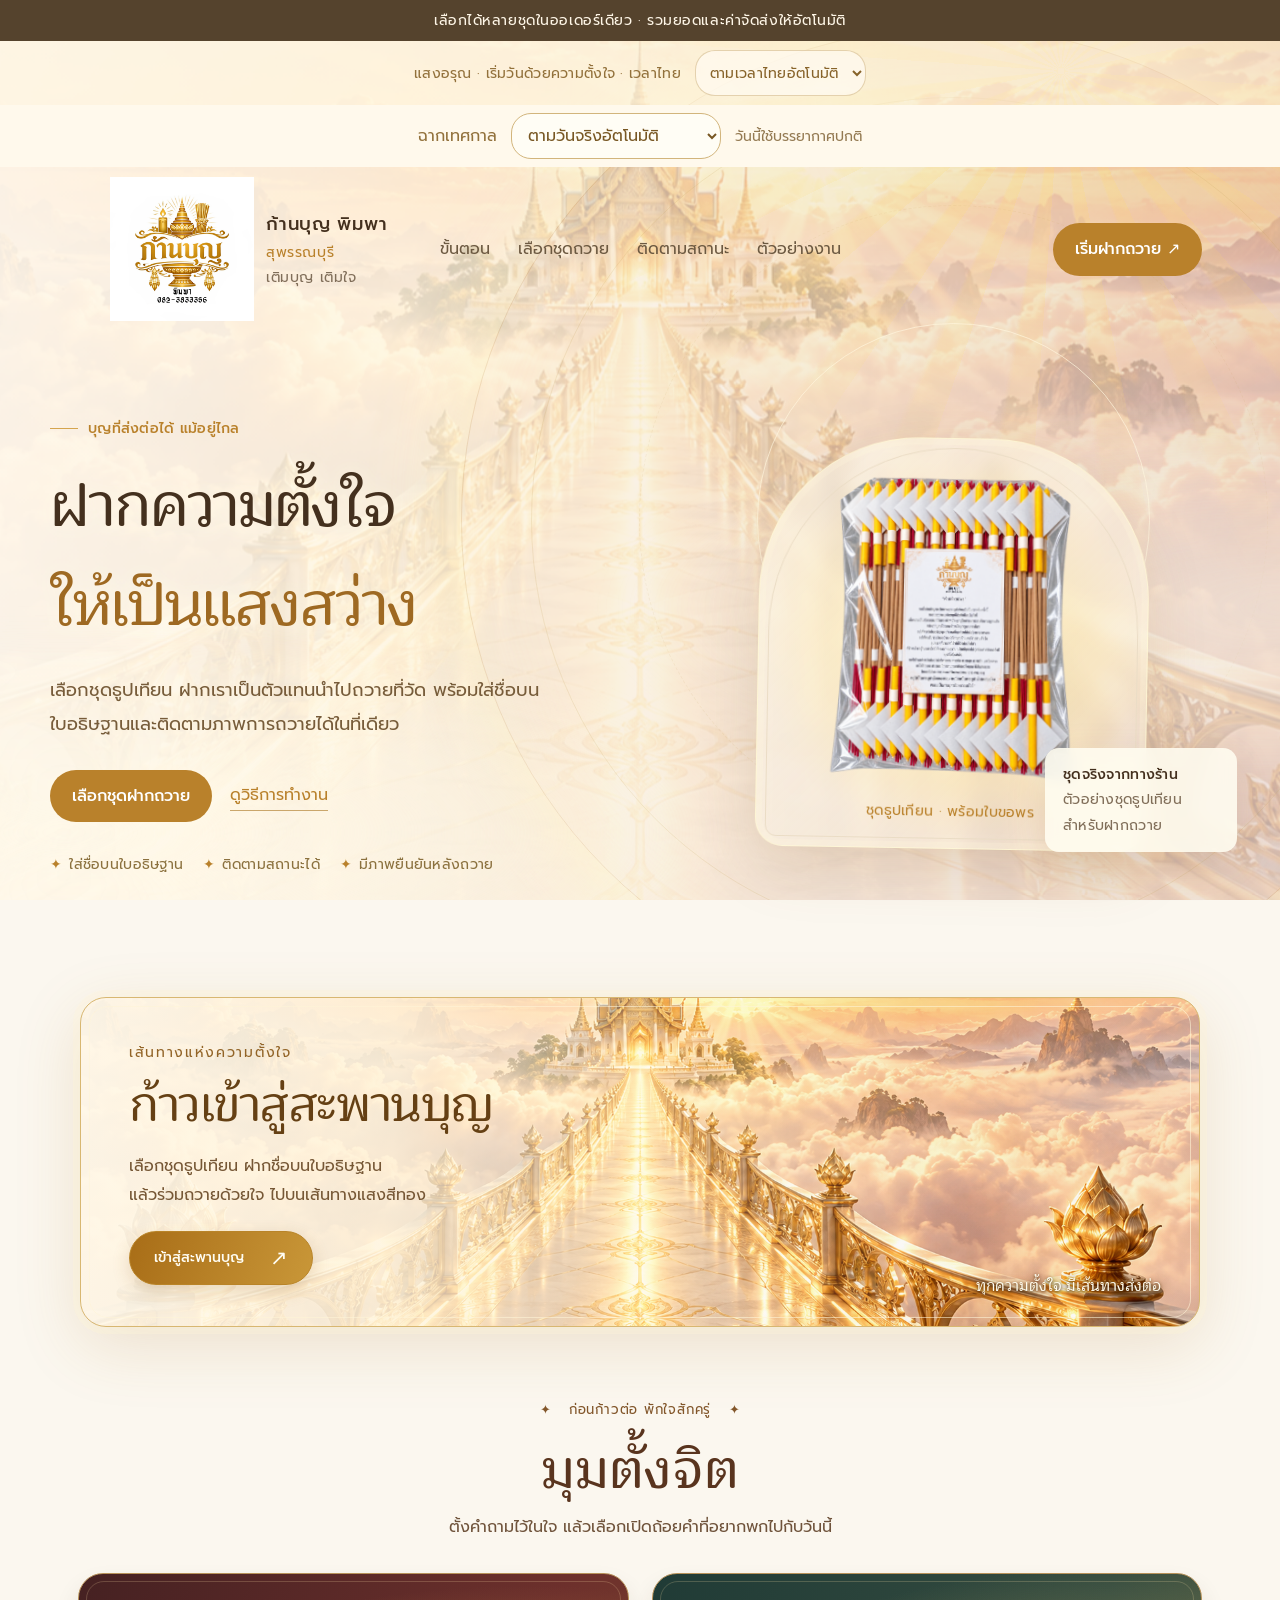
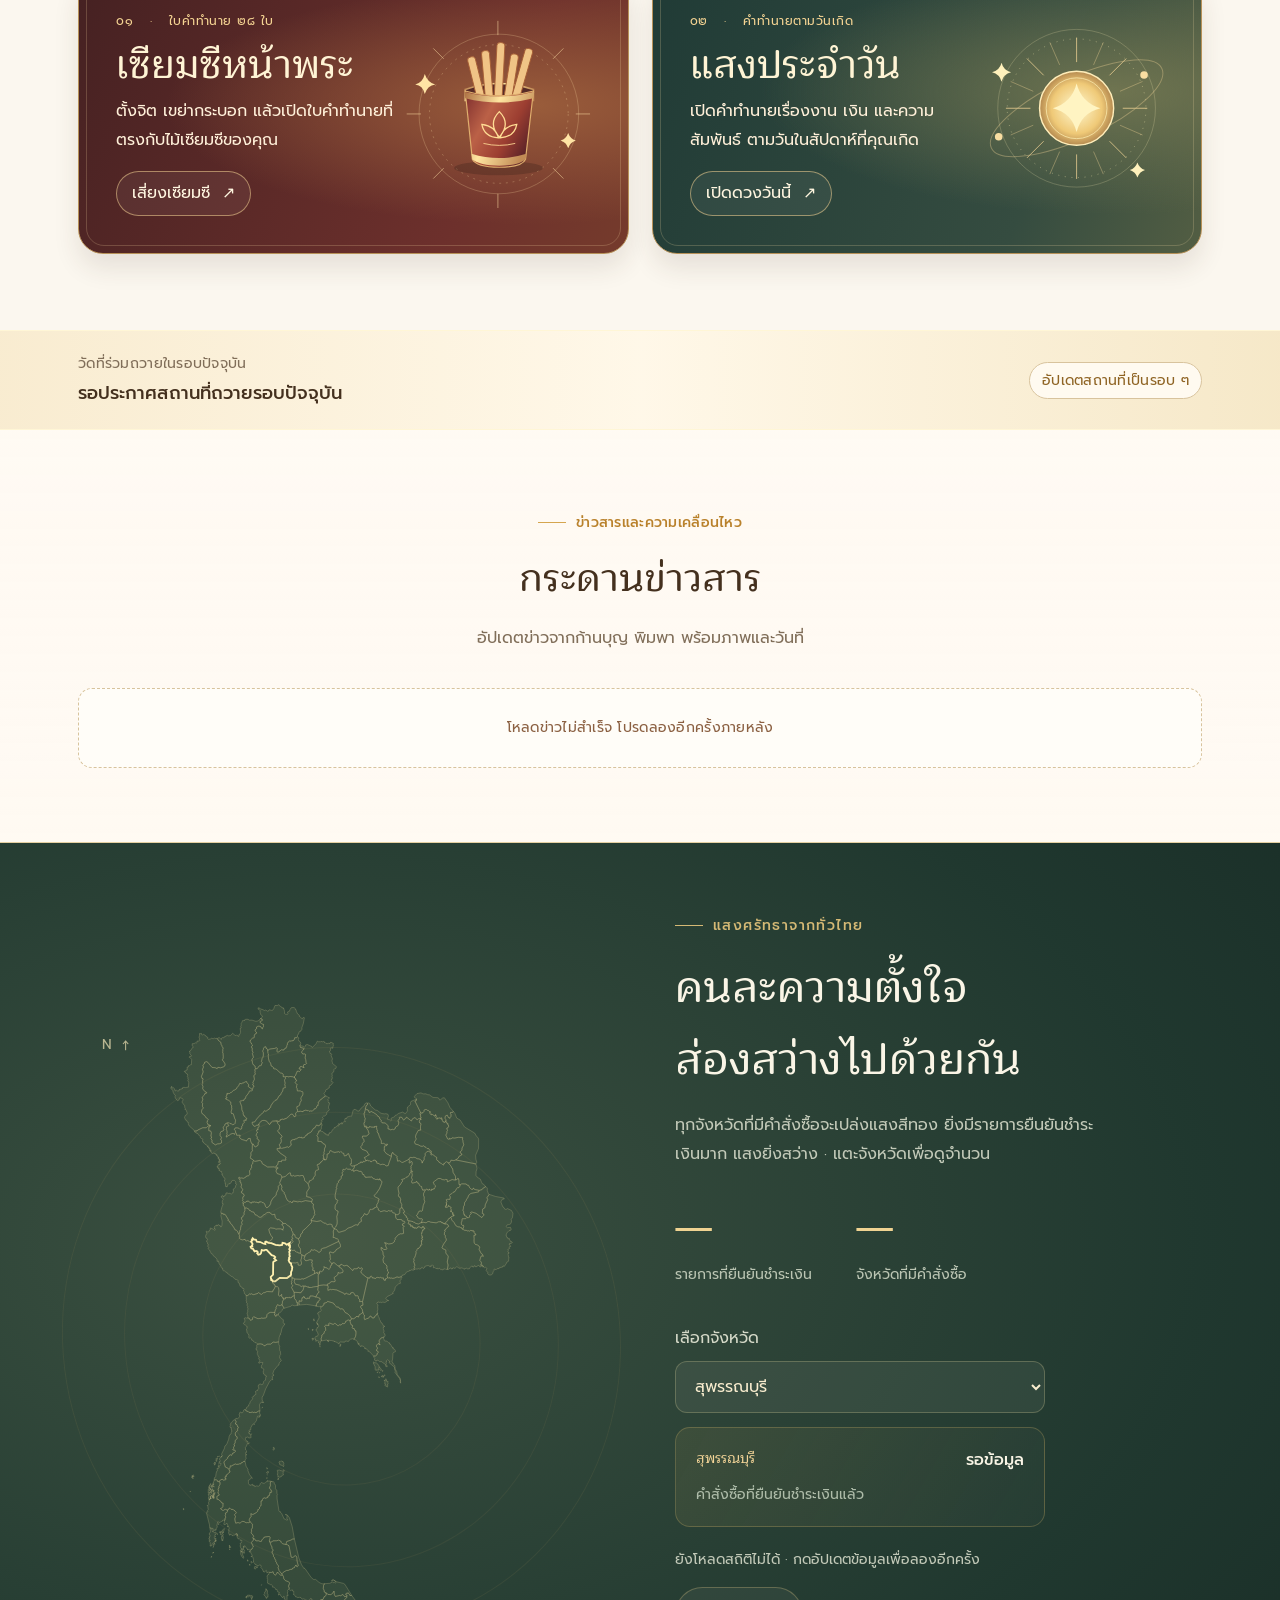
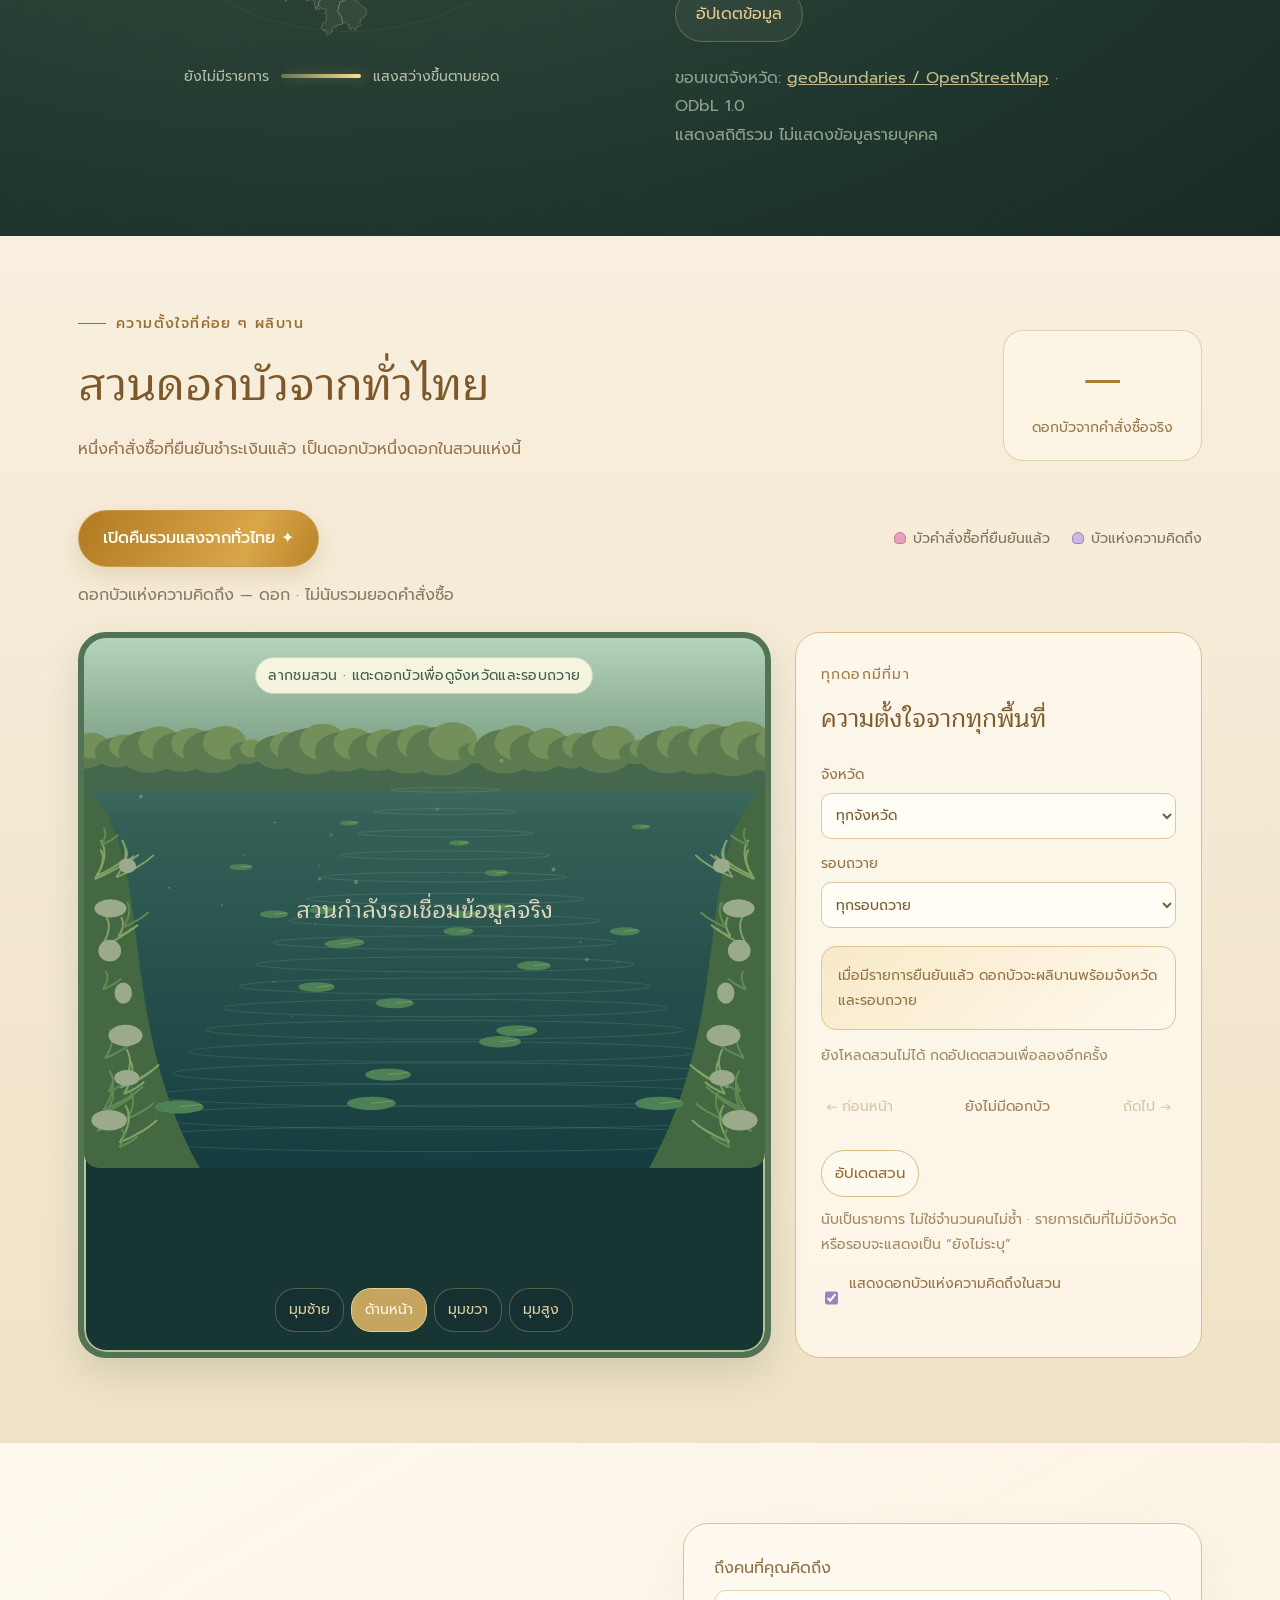
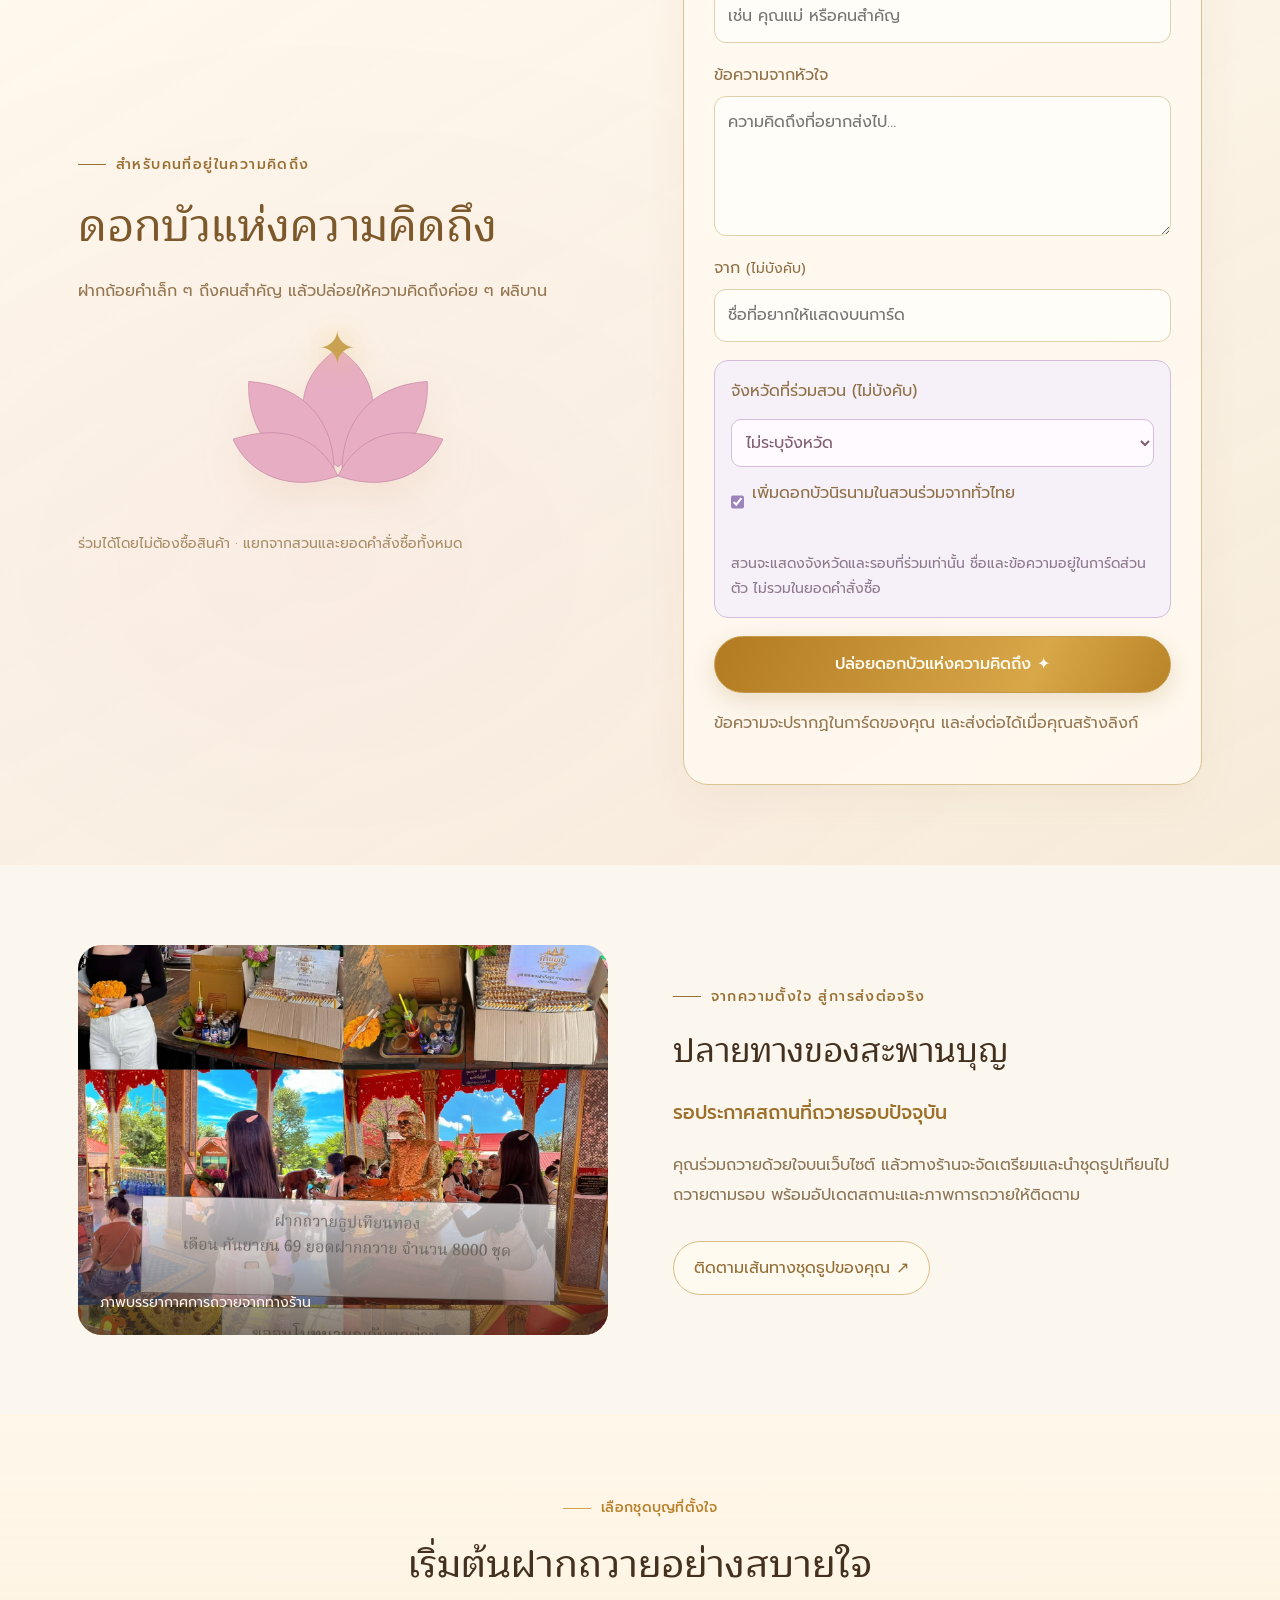
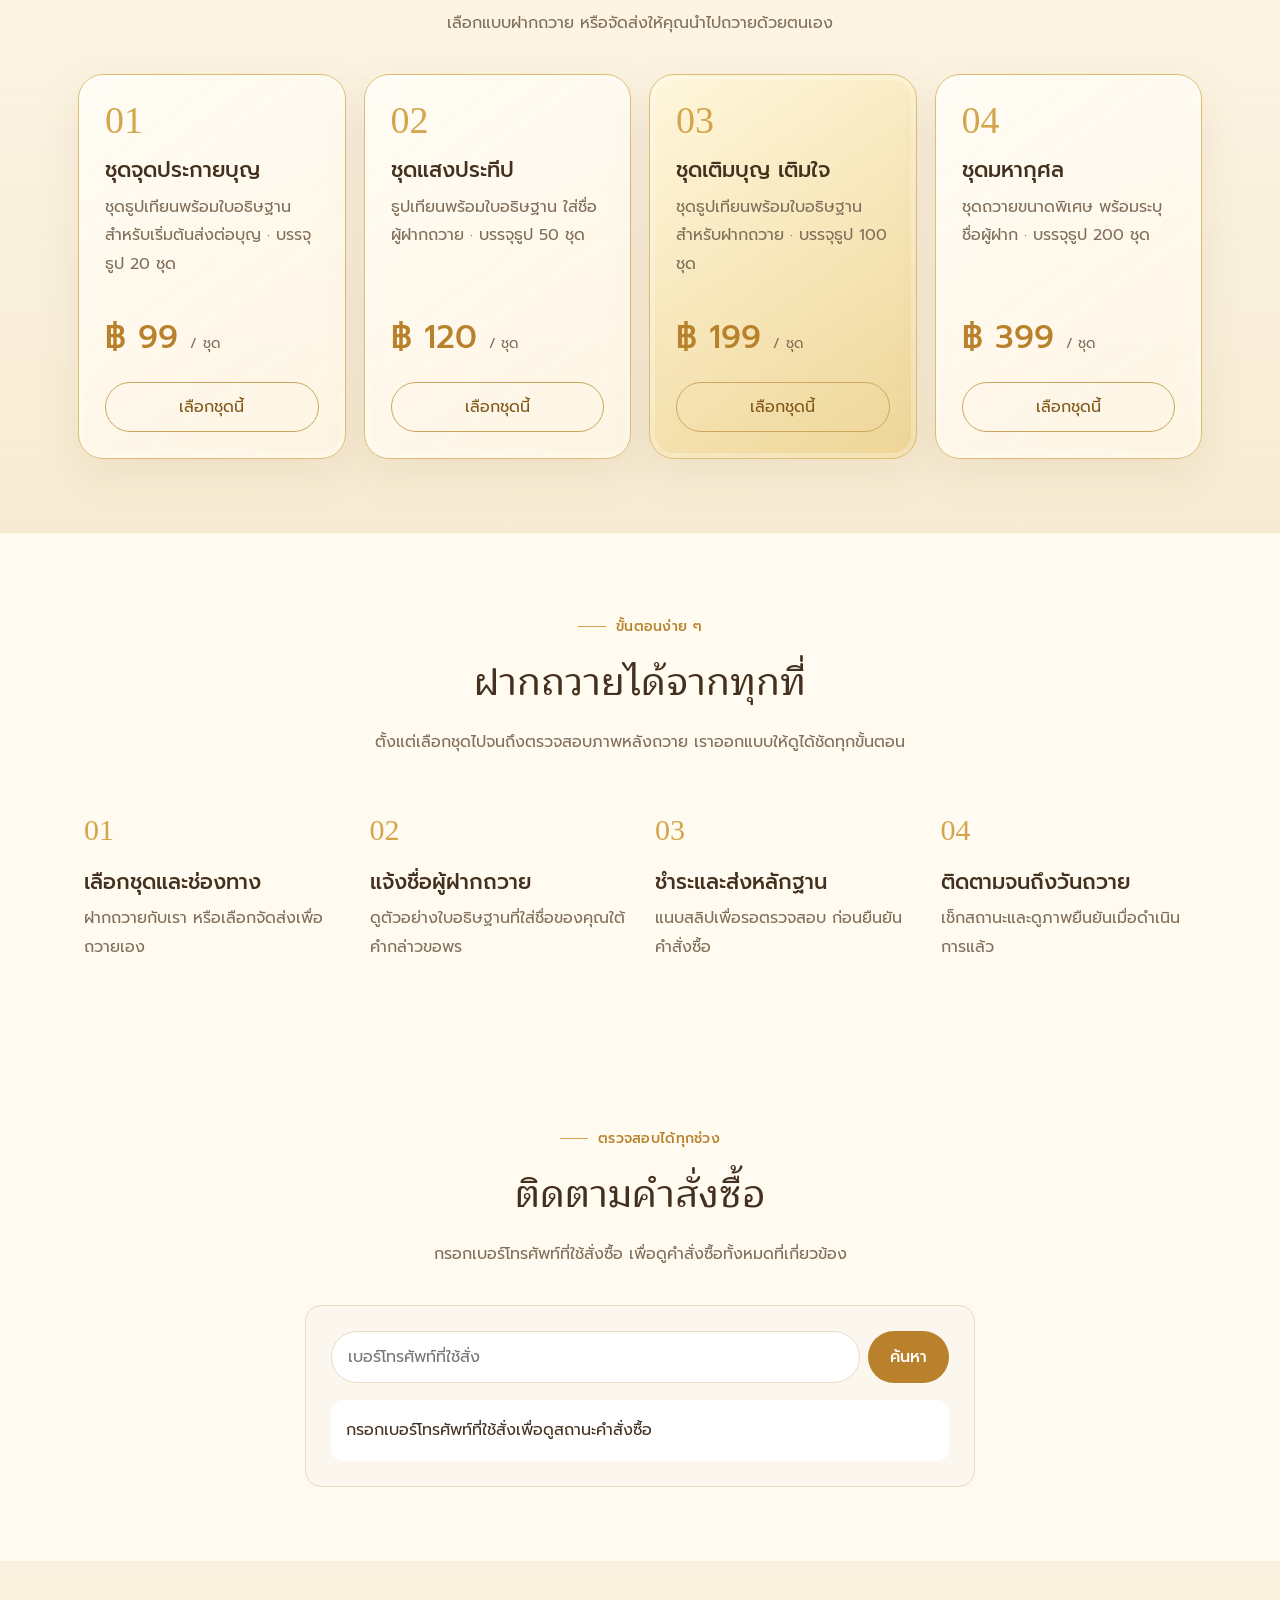
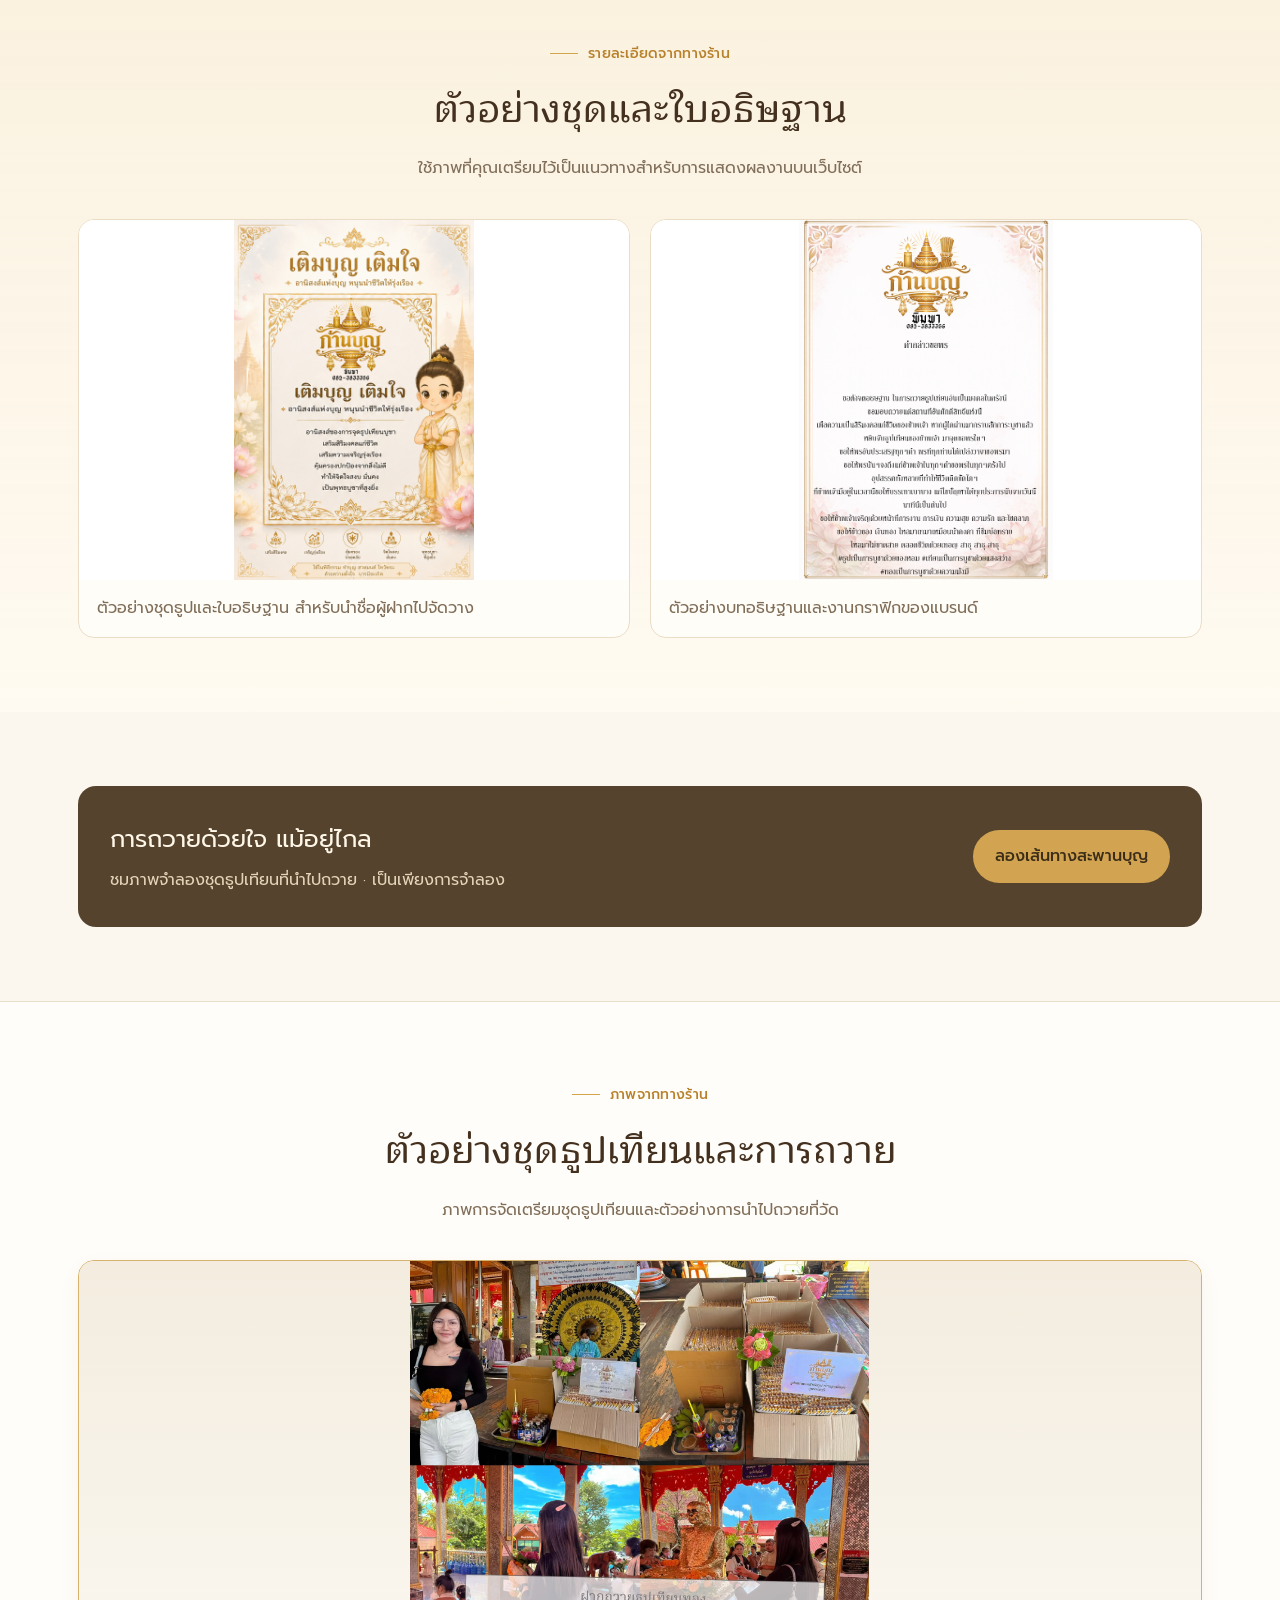
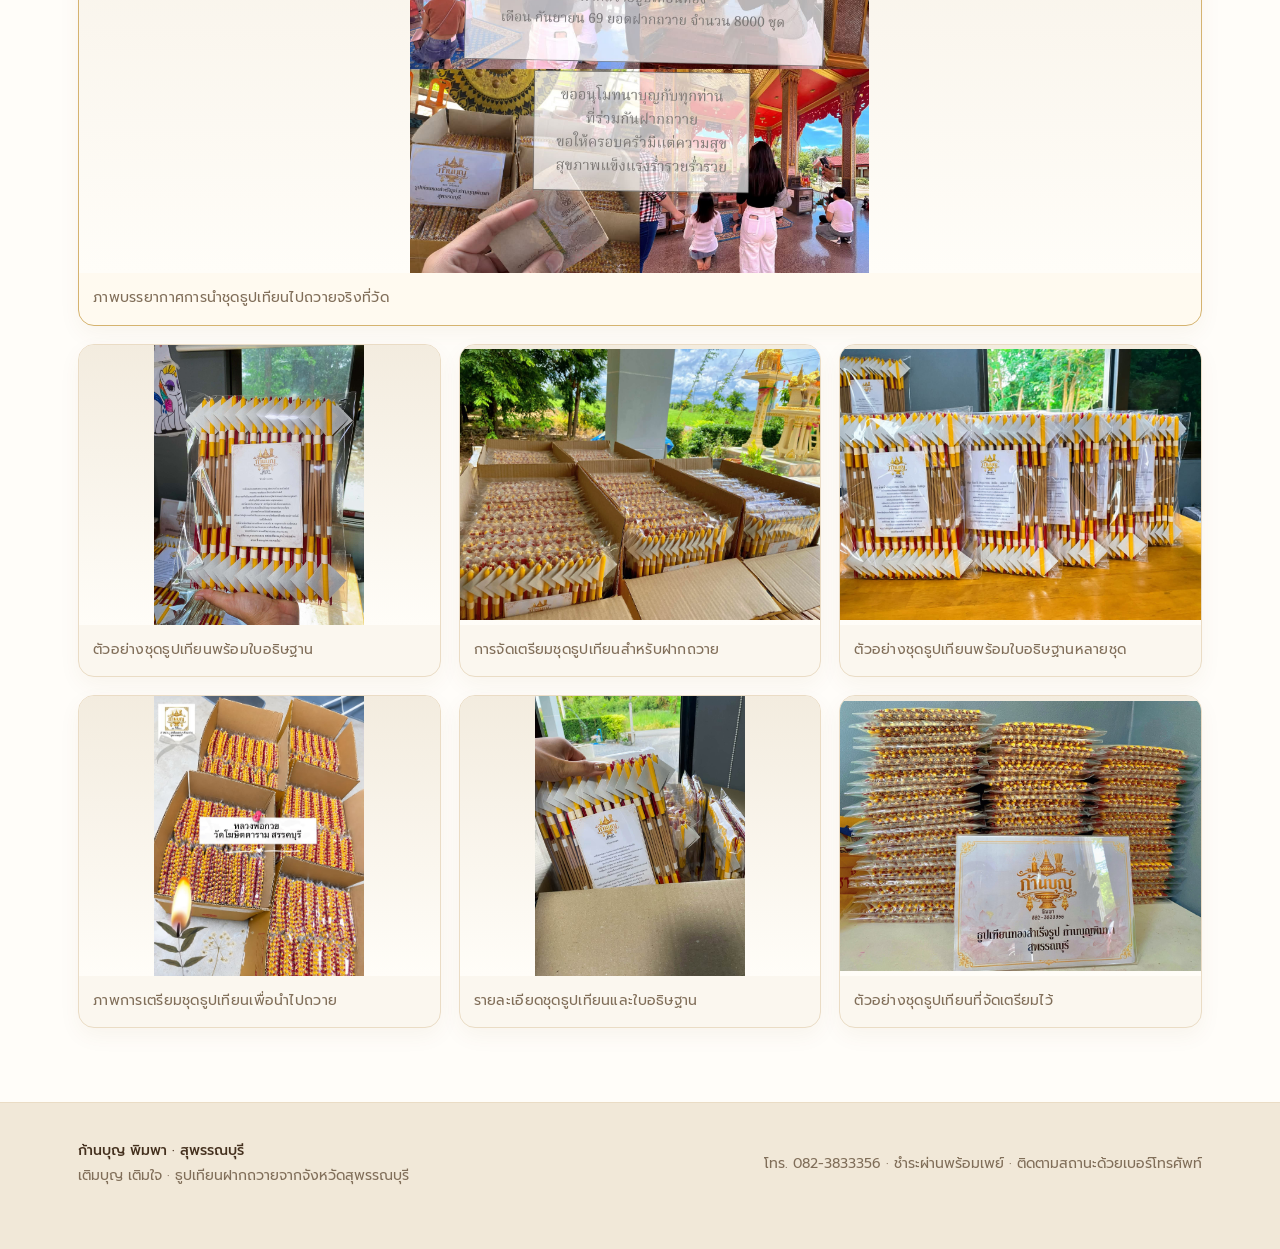
==== commit e033176d: "Add files via upload" ====
--- a/index.html
+++ b/index.html
@@ -247,6 +247,6 @@
 <script src="assets/sheets-client-v3.js?v=20261105-print4-ui" defer></script>
 <script src="assets/merit-path.js?v=20261106-smooth-portal-v3" defer></script>
 <script src="assets/ceremony-up.js?v=20261106-smooth-portal-v3" defer></script>
-<script src="assets/receipt-export.js?v=20261111-pc-card"></script><script src="assets/golden-bridge.js?v=20261106-smooth-portal-v3" defer></script>
+<script src="assets/receipt-export.js?v=20261111-pc-card-2"></script><script src="assets/golden-bridge.js?v=20261106-smooth-portal-v3" defer></script>
 <script src="assets/bridge-homepage.js?v=20261105-print4-ui" defer></script>
 <script defer src="assets/thailand-provinces.js?v=20261105-print4-ui"></script><script defer src="assets/portal-motion.js?v=20261106-smooth-portal-v3"></script><script defer src="assets/cinematic-experience.js?v=20261106-smooth-portal-v3"></script><script defer src="assets/souvenir-video.js?v=20261105-print4-ui"></script><script defer src="assets/garden-pond-art.js?v=20261105-print4-ui"></script><script defer src="assets/merit-stories-model.js?v=20261105-print4-ui"></script><script defer src="assets/merit-stories.js?v=20261105-print4-ui"></script><script src="assets/site-navigation.js?v=20261106-readable-nav" defer></script></body></html>
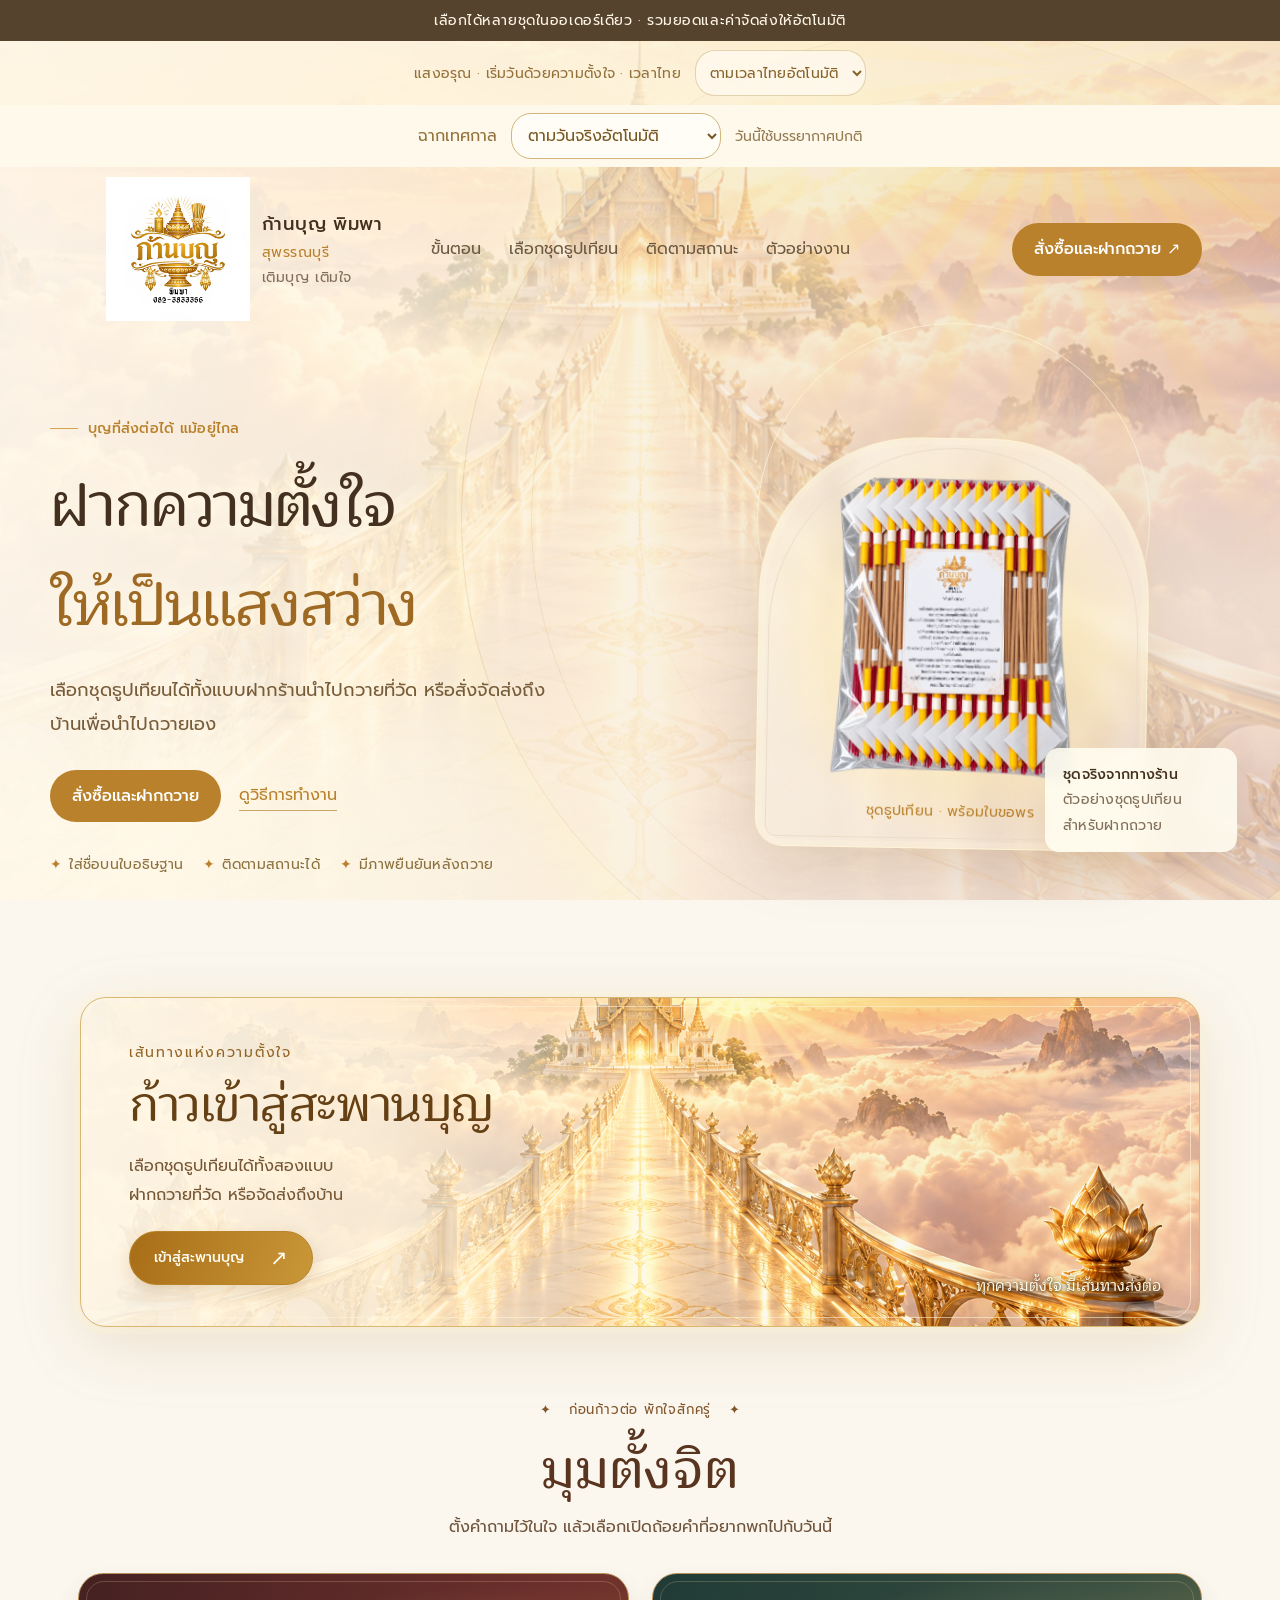
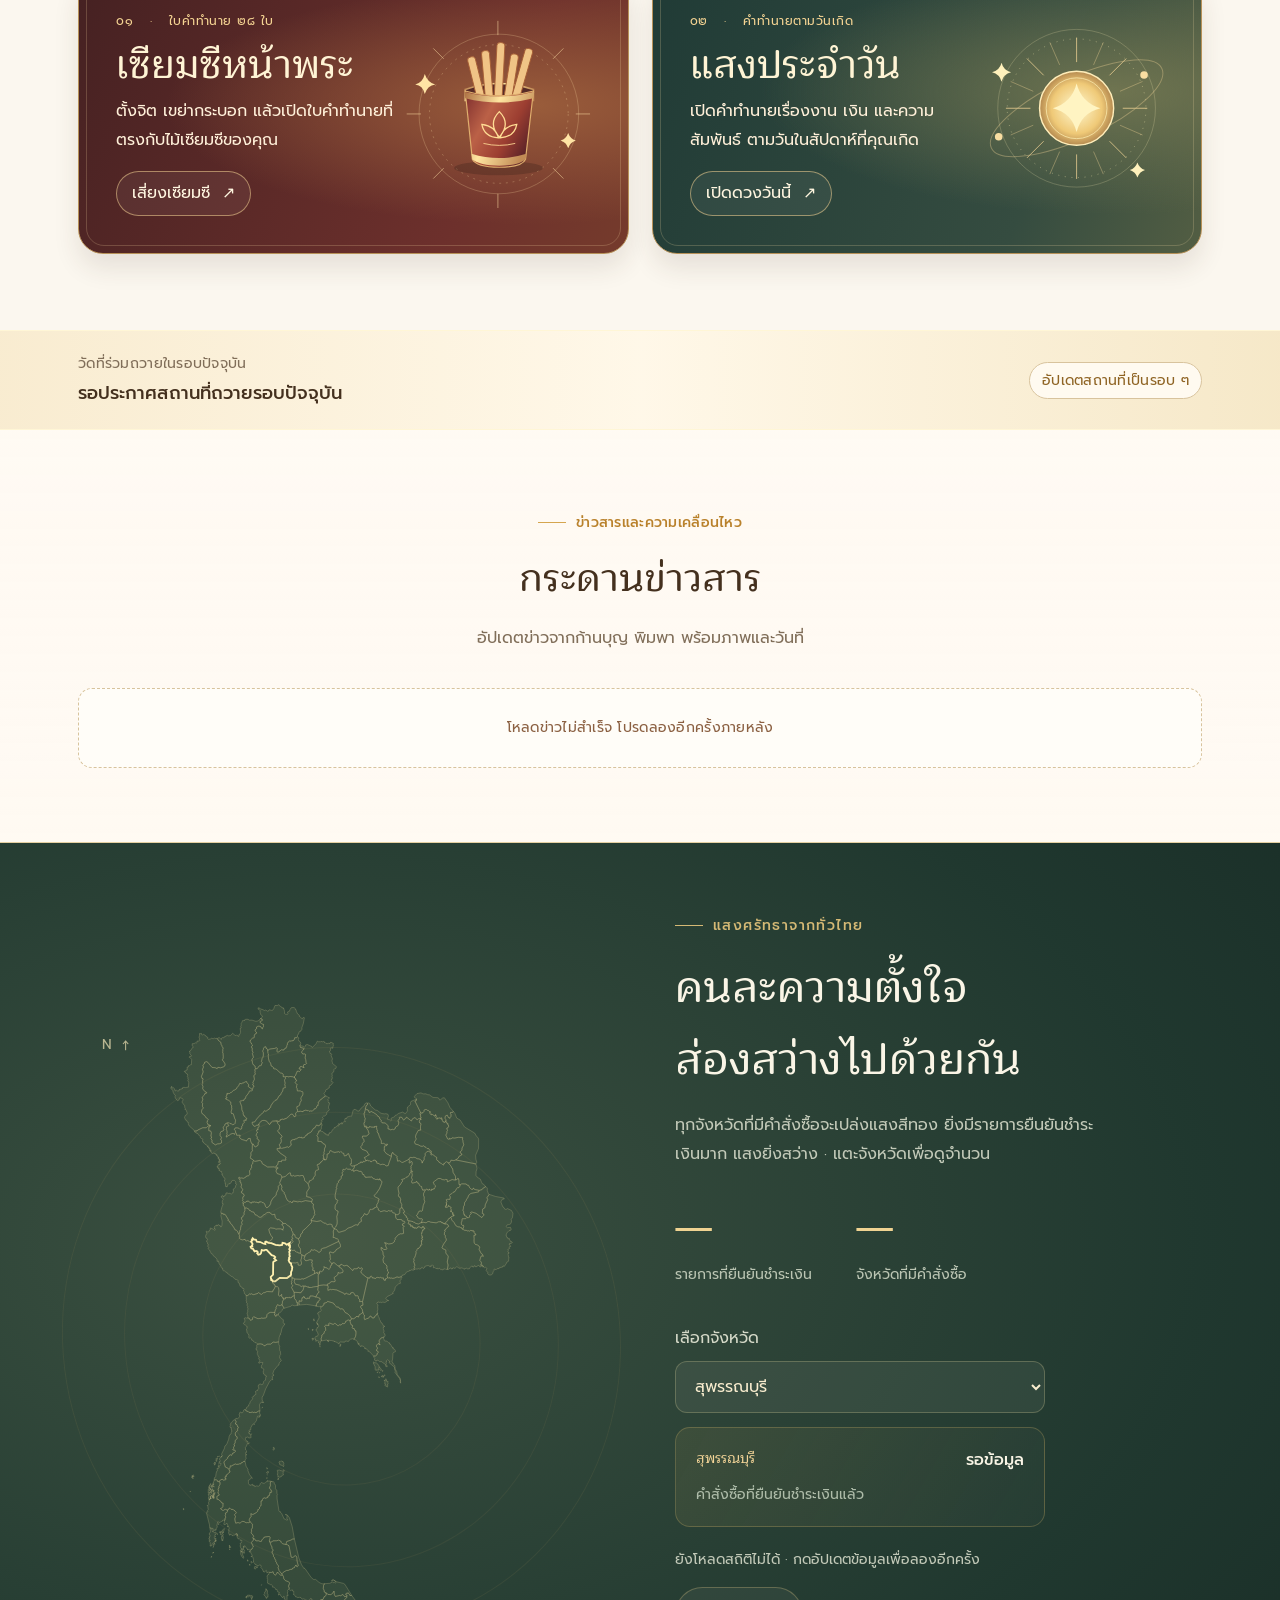
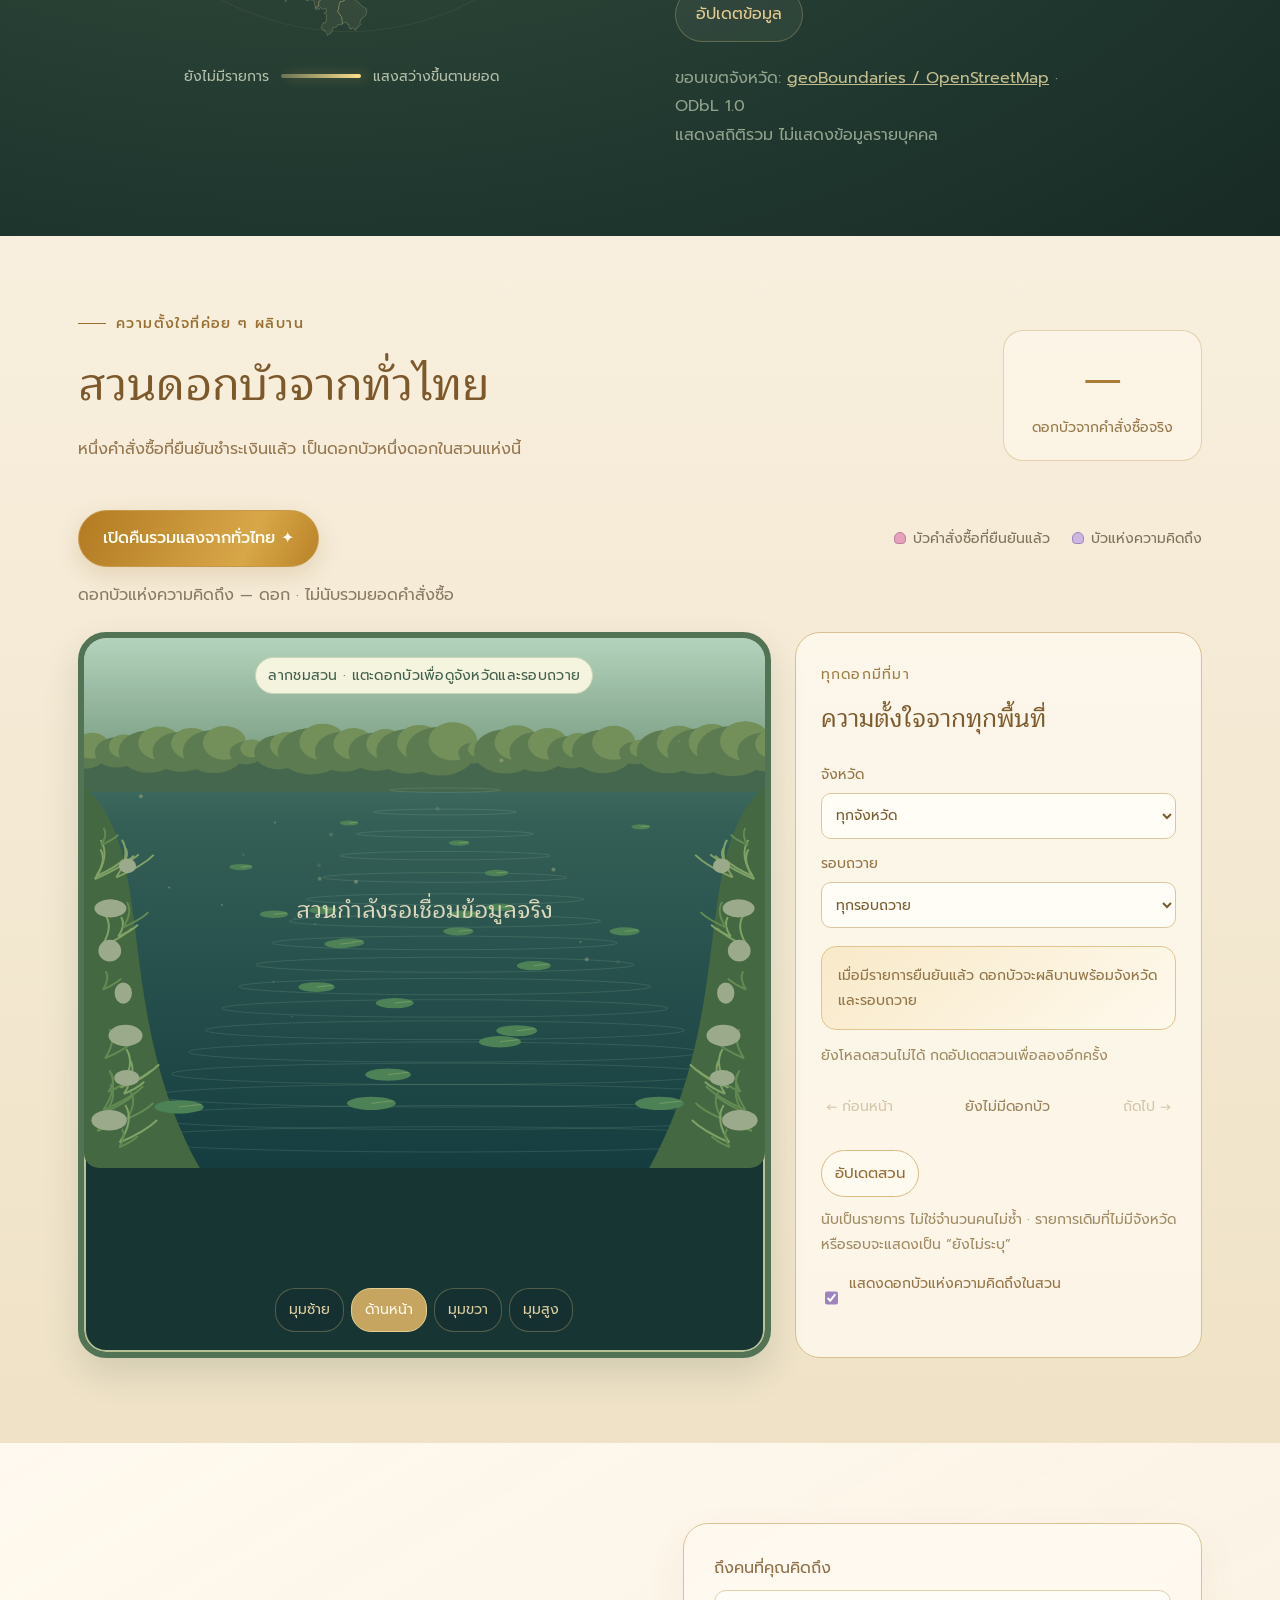
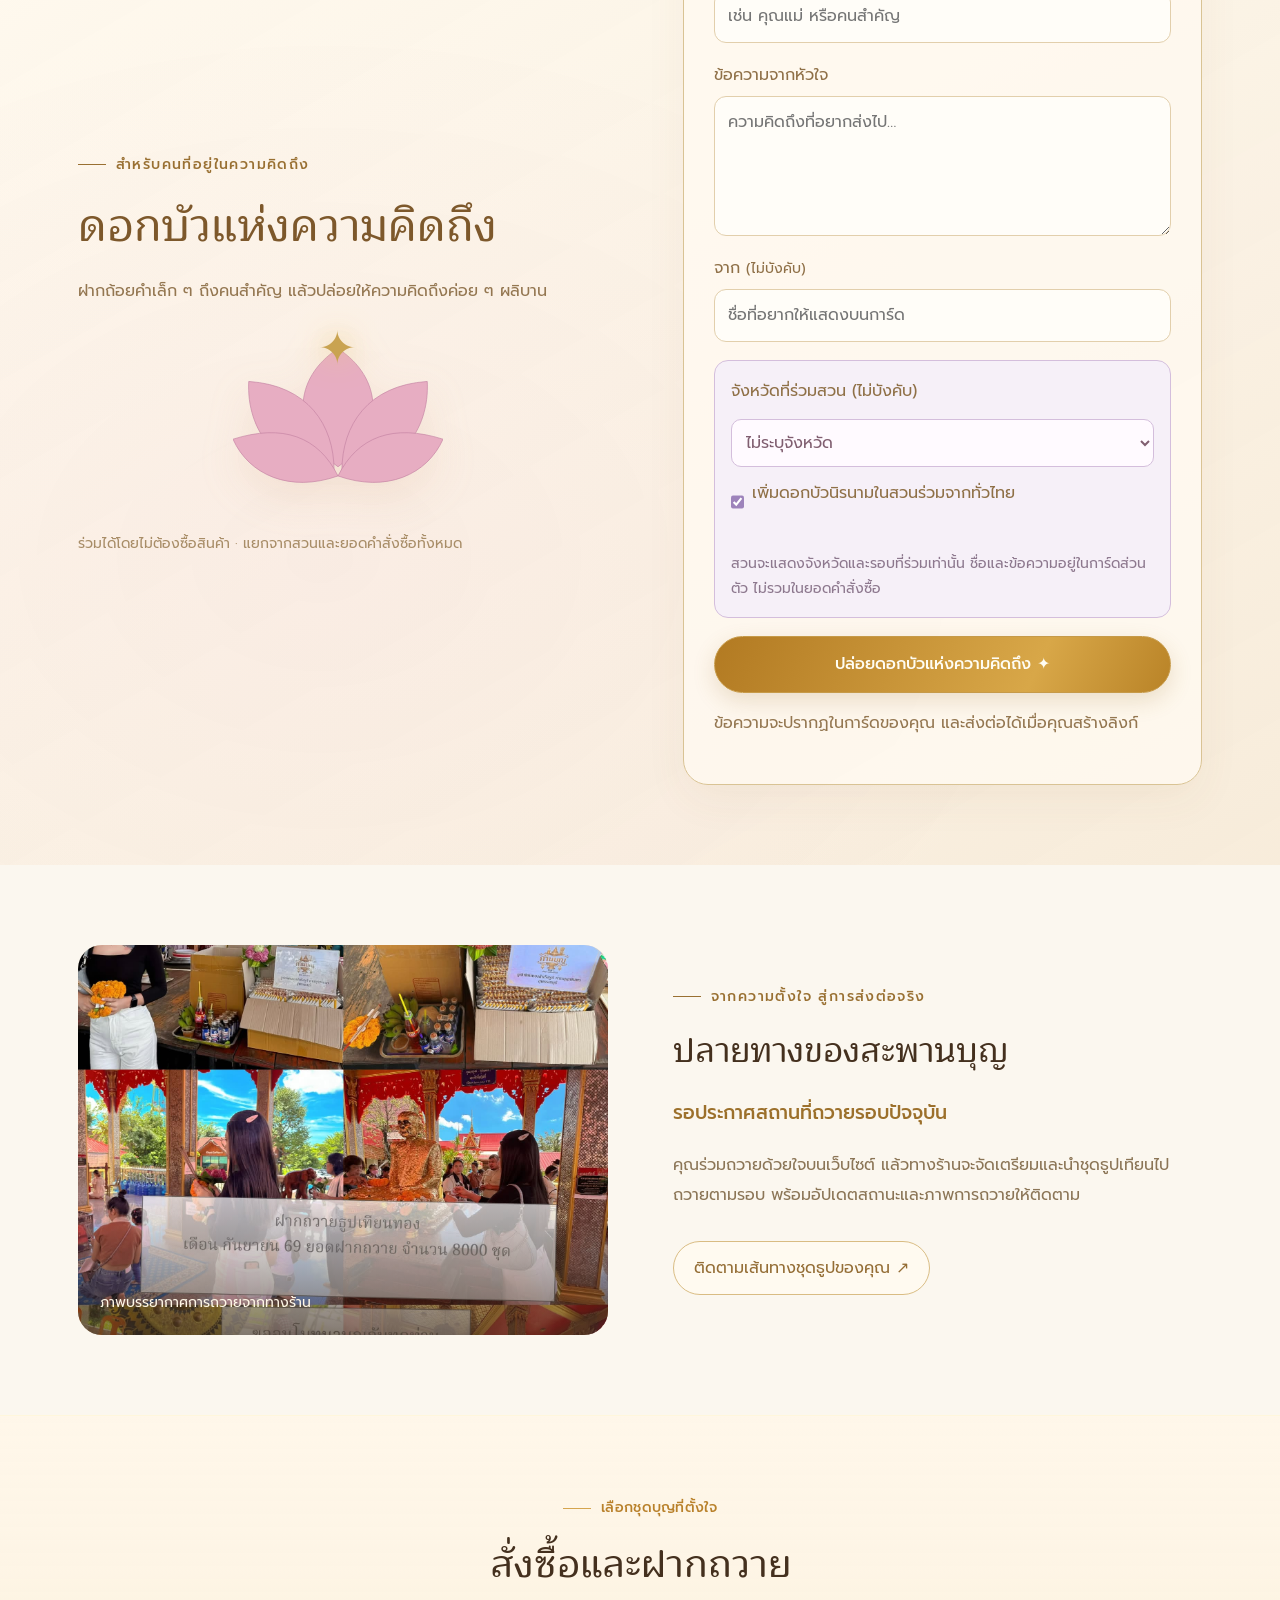
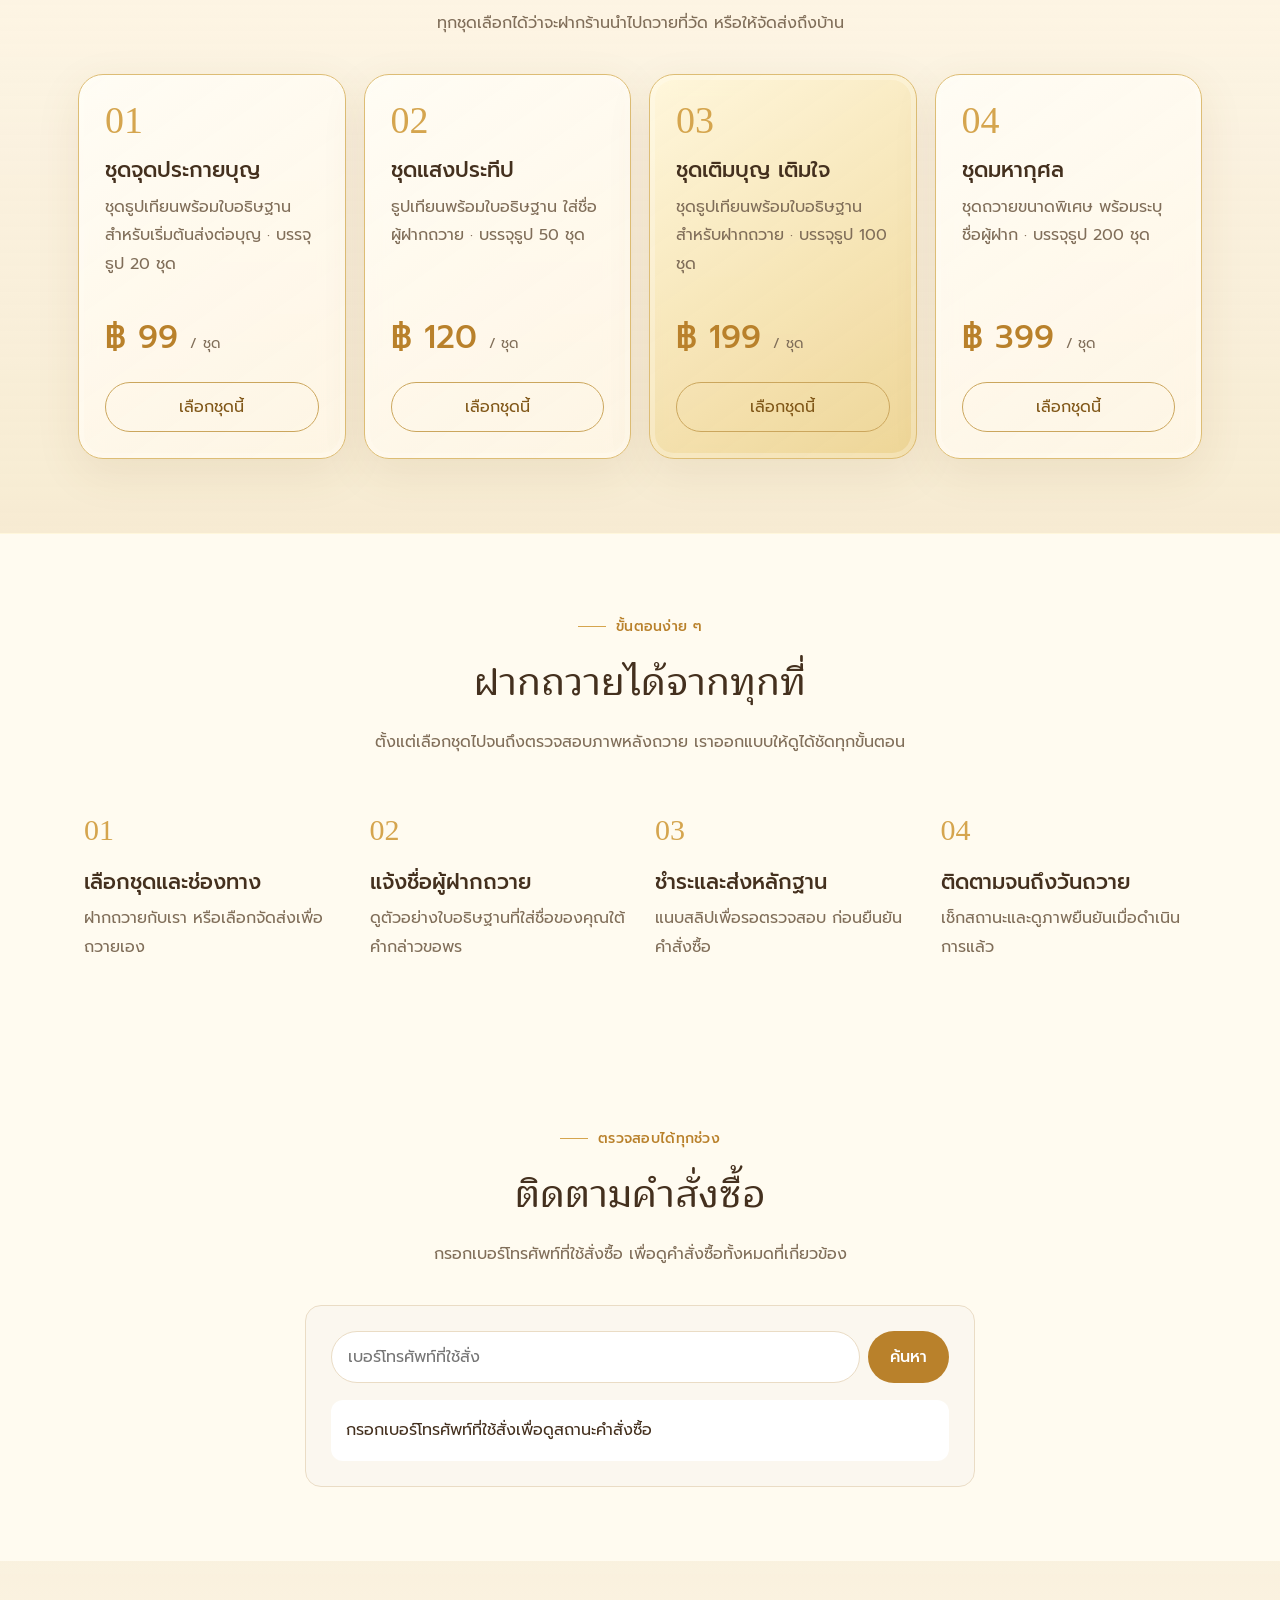
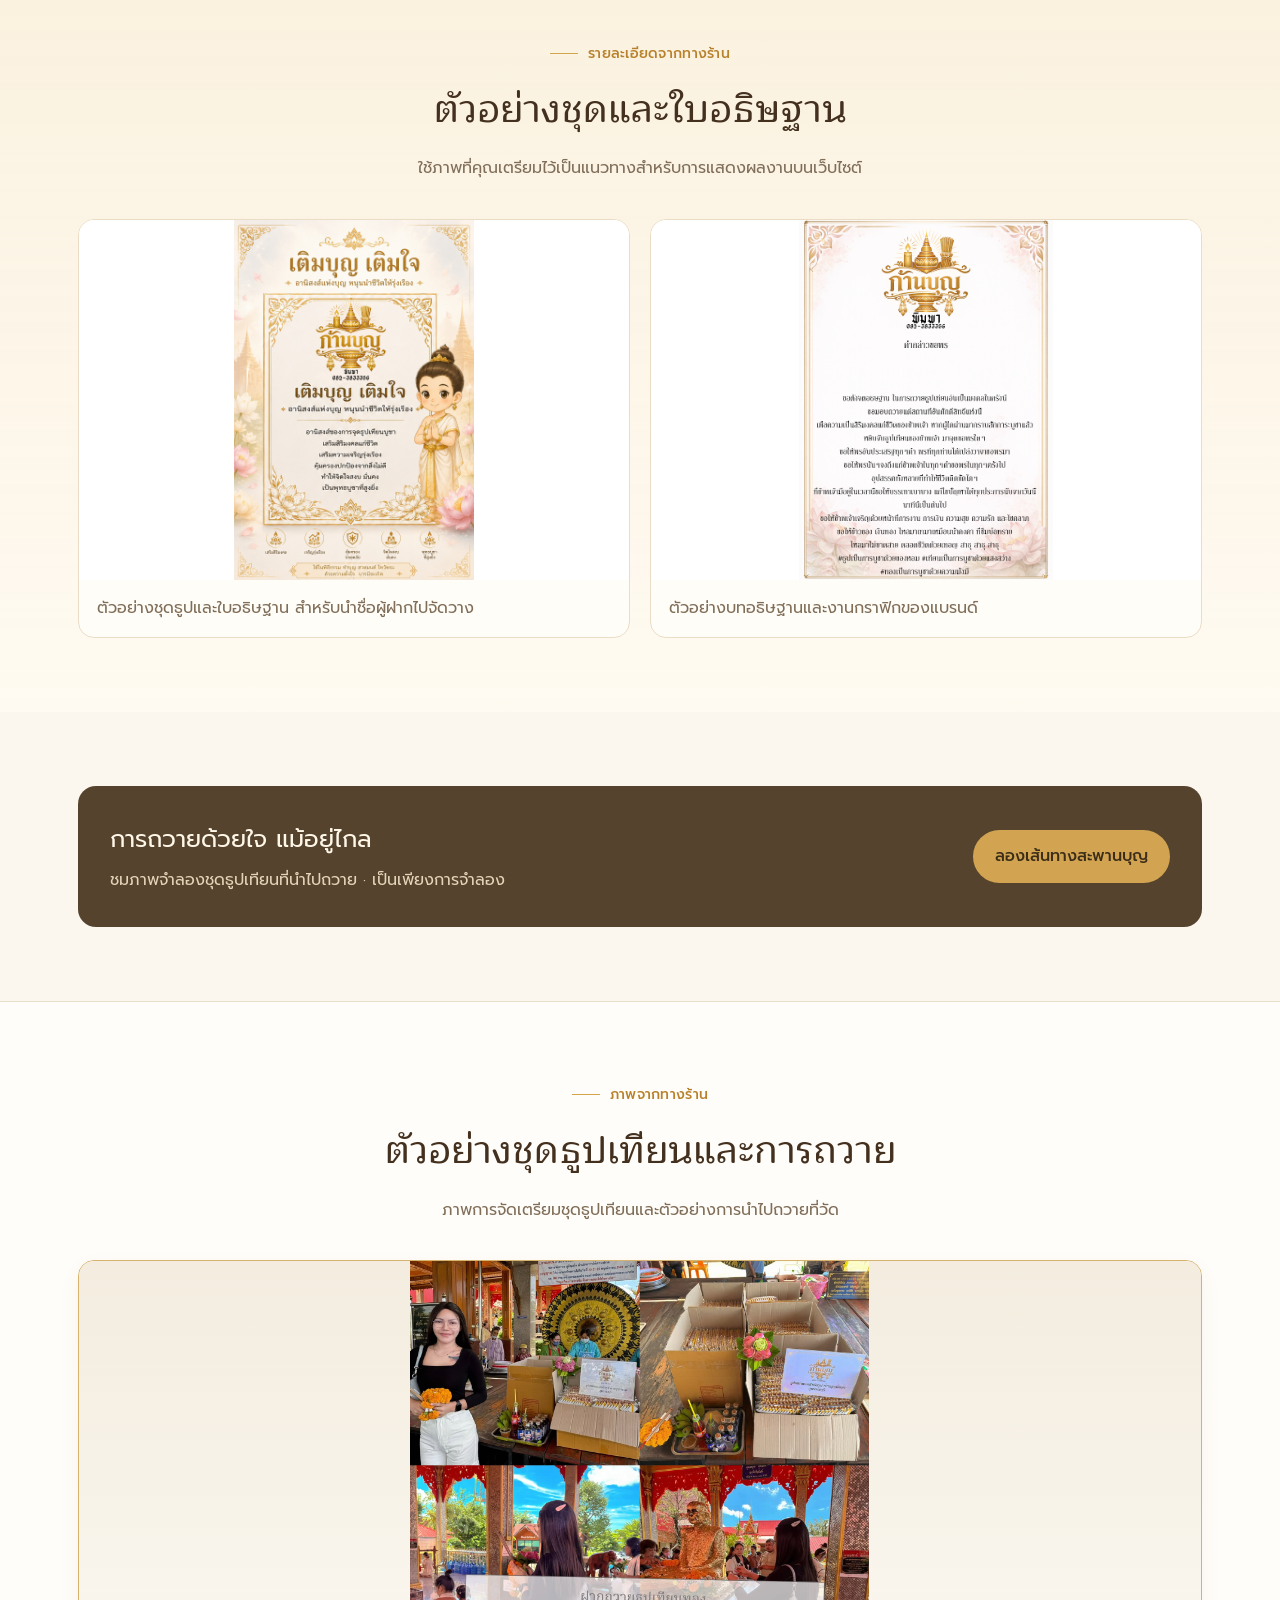
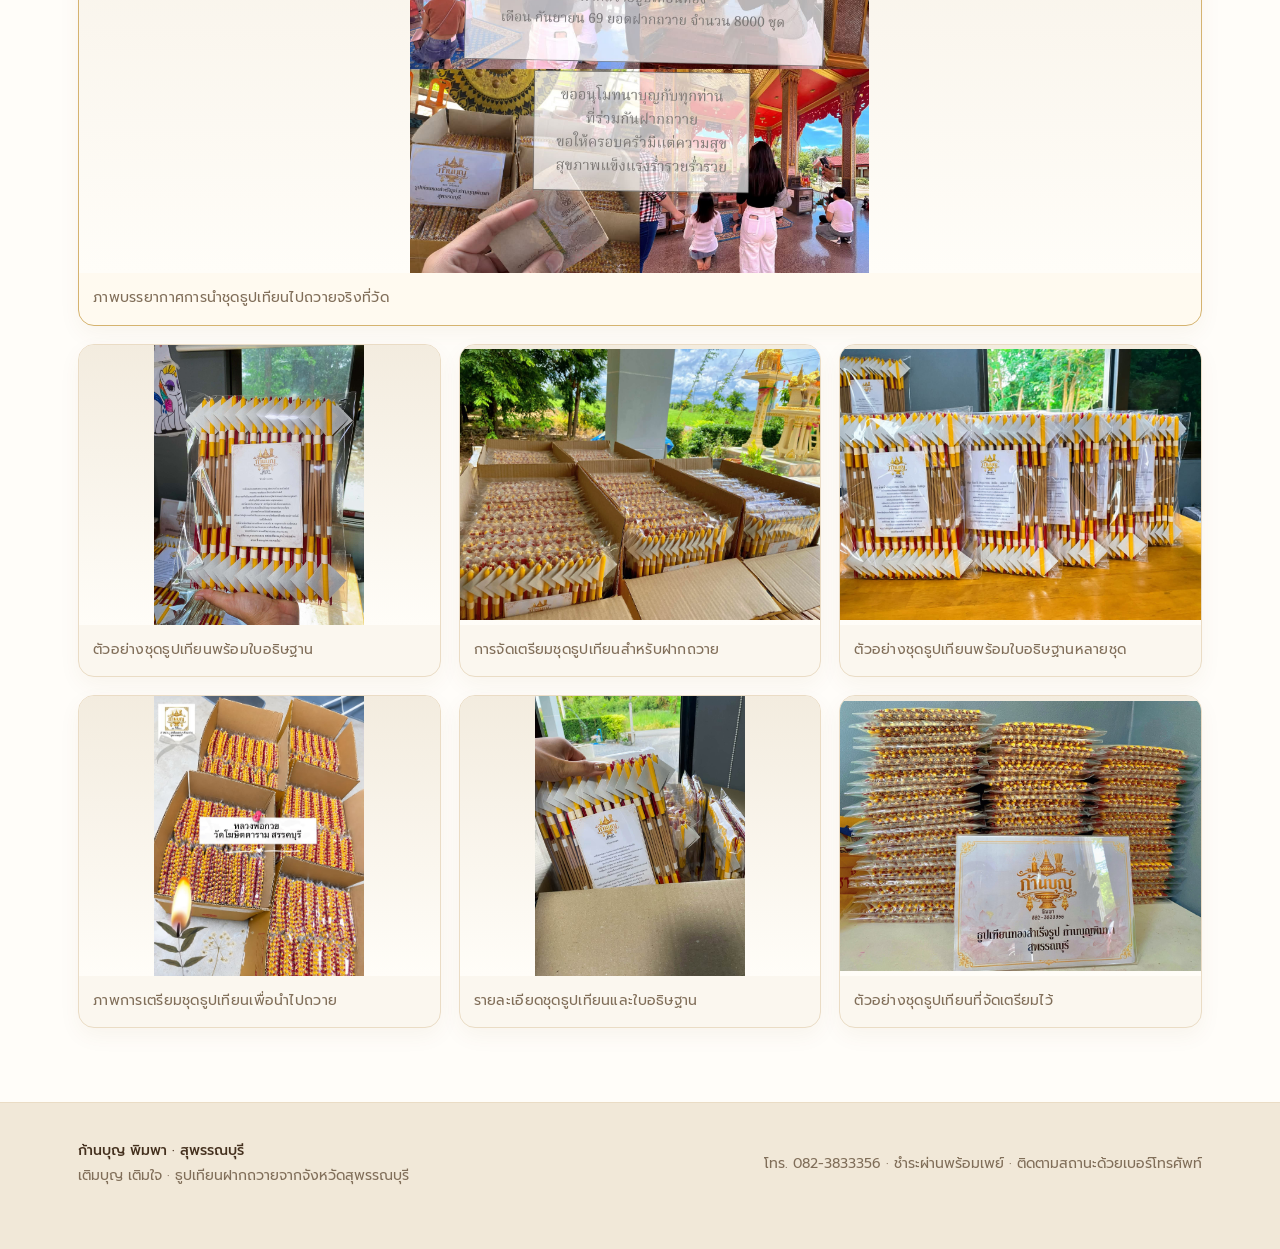
==== commit 1aae2a1c: "Add files via upload" ====
--- a/index.html
+++ b/index.html
@@ -32,14 +32,71 @@
     "url": "https://kaanboon.github.io/kaanboonpimpa/",
     "logo": "https://kaanboon.github.io/kaanboonpimpa/assets/brand-logo.png"
   }
-  </script><link rel="stylesheet" href="assets/site.css?v=20261105-print4-ui"><link rel="stylesheet" href="assets/ceremony-up.css?v=20261105-print4-ui"><link rel="stylesheet" href="assets/golden-bridge.css?v=20261105-print4-ui"><link href="assets/cinematic.css?v=20261105-print4-ui" rel="stylesheet"><link rel="stylesheet" href="assets/home-atmosphere.css?v=20261105-print4-ui"><link rel="stylesheet" href="assets/souvenir-luminous.css?v=20261111-pc-card"><link rel="stylesheet" href="assets/portal-grand.css?v=20261105-print4-ui"><link rel="stylesheet" href="assets/merit-stories.css?v=20261105-print4-ui"><link rel="stylesheet" href="assets/festival-scenes.css?v=20261105-print4-ui"><link rel="stylesheet" href="assets/garden-night.css?v=20261105-print4-ui"><link rel="stylesheet" href="assets/readability-navigation.css?v=20261106-readable-nav"><link rel="stylesheet" href="assets/merit-path.css?v=20261106-smooth-portal-v3"></head>
+  </script><link rel="stylesheet" href="assets/site.css?v=20261105-print4-ui"><link rel="stylesheet" href="assets/ceremony-up.css?v=20261105-print4-ui"><link rel="stylesheet" href="assets/golden-bridge.css?v=20261105-print4-ui"><link href="assets/cinematic.css?v=20261105-print4-ui" rel="stylesheet"><link rel="stylesheet" href="assets/home-atmosphere.css?v=20261105-print4-ui"><link rel="stylesheet" href="assets/souvenir-luminous.css?v=20261111-pc-card"><link rel="stylesheet" href="assets/portal-grand.css?v=20261105-print4-ui"><link rel="stylesheet" href="assets/merit-stories.css?v=20261105-print4-ui"><link rel="stylesheet" href="assets/festival-scenes.css?v=20261105-print4-ui"><link rel="stylesheet" href="assets/garden-night.css?v=20261105-print4-ui"><link rel="stylesheet" href="assets/readability-navigation.css?v=20261106-readable-nav"><link rel="stylesheet" href="assets/merit-path.css?v=20261106-smooth-portal-v3">
+  <style>
+    #bridgeExperience .route-heading {
+      margin: 0 0 8px;
+      color: #553112;
+      font-size: 15px;
+      font-weight: 600;
+    }
+    #bridgeExperience .route-options {
+      grid-template-columns: repeat(2, minmax(0, 1fr));
+      gap: 12px;
+    }
+    #bridgeExperience .route-options > button {
+      position: relative;
+      display: grid;
+      align-content: center;
+      gap: 5px;
+      min-height: 96px;
+      padding: 14px 18px;
+      border: 2px solid #bd873a;
+      background: linear-gradient(145deg, #fff4d2, #f2d197);
+      color: #4b280b;
+      line-height: 1.4;
+    }
+    #bridgeExperience .route-options > button[aria-pressed="true"] {
+      border-color: #875314;
+      background: linear-gradient(145deg, #ffdd93, #e8ad50);
+      box-shadow: 0 0 0 2px #fff6df inset, 0 4px 10px #99631526;
+    }
+    #bridgeExperience .route-options > button[aria-pressed="true"]::after {
+      content: "";
+      position: absolute;
+      top: 9px;
+      right: 10px;
+      width: 7px;
+      height: 12px;
+      border: solid currentColor;
+      border-width: 0 2px 2px 0;
+      transform: rotate(40deg);
+    }
+    #bridgeExperience .route-options > button:focus-visible {
+      outline: 3px solid #744305;
+      outline-offset: 2px;
+    }
+    #bridgeExperience .route-options .route-name {
+      font-size: clamp(16px, 2.2vw, 20px);
+      font-weight: 600;
+    }
+    #bridgeExperience .route-options small {
+      color: #593719;
+      font-size: 13px;
+    }
+    @media (max-width: 520px) {
+      #bridgeExperience .route-options { gap: 8px; }
+      #bridgeExperience .route-options > button { padding: 22px 8px 10px; }
+    }
+  </style>
+</head>
 <body class="golden-journey" data-view="home" data-phase="0">
   <div id="originalHomepage" class="original-homepage"><div class="announcement">เลือกได้หลายชุดในออเดอร์เดียว · รวมยอดและค่าจัดส่งให้อัตโนมัติ</div><div class="time-atmosphere"><span id="timeAtmosphereLabel">บรรยากาศตามเวลาไทย</span><label for="timeAtmosphere" class="sr-only">เลือกบรรยากาศ</label><select id="timeAtmosphere"><option value="auto">ตามเวลาไทยอัตโนมัติ</option><option value="dawn">แสงอรุณ</option><option value="day">กลางวัน</option><option value="sunset">แสงเย็น</option><option value="night">ค่ำคืนแห่งแสงดาว</option></select></div>
 <header class="wrap">
     <nav class="nav" aria-label="เมนูหลัก">
       <a class="brand" href="#top"><img src="assets/brand-logo.png" alt="ตราสัญลักษณ์ก้านบุญ"><span><strong>ก้านบุญ พิมพา</strong><small class="brand-location">สุพรรณบุรี</small><small>เติมบุญ เติมใจ</small></span></a>
-      <div class="links"><a href="#how">ขั้นตอน</a><a href="#order">เลือกชุดถวาย</a><a href="#track">ติดตามสถานะ</a><a href="#gallery">ตัวอย่างงาน</a></div>
-      <a class="nav-cta" href="#order">เริ่มฝากถวาย <span aria-hidden="true">↗</span></a>
+      <div class="links"><a href="#how">ขั้นตอน</a><a href="#order">เลือกชุดธูปเทียน</a><a href="#track">ติดตามสถานะ</a><a href="#gallery">ตัวอย่างงาน</a></div>
+      <a class="nav-cta" href="#order">สั่งซื้อและฝากถวาย <span aria-hidden="true">↗</span></a>
     </nav>
   </header>
 <main id="top">
@@ -47,12 +104,12 @@
       <div>
         <div class="eyebrow">บุญที่ส่งต่อได้ แม้อยู่ไกล</div>
         <h1>ฝากความตั้งใจ<br><span>ให้เป็นแสงสว่าง</span></h1>
-        <p class="hero-copy">เลือกชุดธูปเทียน ฝากเราเป็นตัวแทนนำไปถวายที่วัด พร้อมใส่ชื่อบนใบอธิษฐานและติดตามภาพการถวายได้ในที่เดียว</p>
-        <div class="hero-actions"><a class="btn" href="#order">เลือกชุดฝากถวาย</a><a class="text-link" href="#how">ดูวิธีการทำงาน</a></div>
+        <p class="hero-copy">เลือกชุดธูปเทียนได้ทั้งแบบฝากร้านนำไปถวายที่วัด หรือสั่งจัดส่งถึงบ้านเพื่อนำไปถวายเอง</p>
+        <div class="hero-actions"><a class="btn" href="#order">สั่งซื้อและฝากถวาย</a><a class="text-link" href="#how">ดูวิธีการทำงาน</a></div>
         <div class="trust"><span>ใส่ชื่อบนใบอธิษฐาน</span><span>ติดตามสถานะได้</span><span>มีภาพยืนยันหลังถวาย</span></div>
       </div>
       <div class="hero-art"><div class="halo"></div><div class="art-frame"><img src="assets/offering-set-cutout.png" alt="ชุดธูปเทียนก้านบุญในบรรจุภัณฑ์ พร้อมใบขอพร ตัดพื้นหลังและมือออกแล้ว"><div class="art-caption">ชุดธูปเทียน · พร้อมใบขอพร</div></div><div class="float-note"><b>ชุดจริงจากทางร้าน</b>ตัวอย่างชุดธูปเทียนสำหรับฝากถวาย</div></div>
-    </section><section class="bridge-entry-wrap"><a class="bridge-entry" href="#bridge" data-enter-bridge="" aria-label="เข้าสู่สะพานบุญ"><div class="bridge-entry-copy"><span class="bridge-entry-eyebrow">เส้นทางแห่งความตั้งใจ</span><h2>ก้าวเข้าสู่<br>สะพานบุญ</h2><p>เลือกชุดธูปเทียน ฝากชื่อบนใบอธิษฐาน<br>แล้วร่วมถวายด้วยใจ ไปบนเส้นทางแสงสีทอง</p><span class="bridge-entry-button">เข้าสู่สะพานบุญ <span aria-hidden="true">↗</span></span></div><span class="bridge-entry-caption" aria-hidden="true">ทุกความตั้งใจ มีเส้นทางส่งต่อ</span></a></section>
+    </section><section class="bridge-entry-wrap"><a class="bridge-entry" href="#bridge" data-enter-bridge="" aria-label="เข้าสู่สะพานบุญเพื่อสั่งซื้อหรือฝากถวาย"><div class="bridge-entry-copy"><span class="bridge-entry-eyebrow">เส้นทางแห่งความตั้งใจ</span><h2>ก้าวเข้าสู่<br>สะพานบุญ</h2><p>เลือกชุดธูปเทียนได้ทั้งสองแบบ<br>ฝากถวายที่วัด หรือจัดส่งถึงบ้าน</p><span class="bridge-entry-button">เข้าสู่สะพานบุญ <span aria-hidden="true">↗</span></span></div><span class="bridge-entry-caption" aria-hidden="true">ทุกความตั้งใจ มีเส้นทางส่งต่อ</span></a></section>
     <section class="fortune-corner wrap" id="fortuneCorner" aria-labelledby="fortuneHeading">
       <header class="fortune-intro">
         <span class="fortune-eyebrow">✦ &nbsp; ก่อนก้าวต่อ พักใจสักครู่ &nbsp; ✦</span>
@@ -194,7 +251,7 @@
       </dialog>
     </section>
     <section class="temple-band"><div class="wrap temple-inner"><div><div class="temple-label">วัดที่ร่วมถวายในรอบปัจจุบัน</div><div class="temple-name" id="templeName" aria-live="polite">รอประกาศสถานที่ถวายรอบปัจจุบัน</div></div><span class="live-pill" id="templeUpdate">อัปเดตสถานที่เป็นรอบ ๆ</span></div></section><section class="section news-board" id="news"><div class="wrap"><div class="section-head"><div class="eyebrow">ข่าวสารและความเคลื่อนไหว</div><h2>กระดานข่าวสาร</h2><p>อัปเดตข่าวจากก้านบุญ พิมพา พร้อมภาพและวันที่</p></div><div class="news-list" id="newsList" aria-live="polite"><div class="news-empty">กำลังโหลดข่าวสาร...</div></div></div></section><section class="merit-map-section" id="meritMap"><div class="wrap merit-map-layout"><div class="merit-map-visual"><div class="map-orbits" aria-hidden="true"></div><svg id="thailandMeritSvg" viewBox="0 0 620 900" role="group" aria-label="แผนที่ประเทศไทย แตะจังหวัดเพื่อดูยอดคำสั่งซื้อ" /><div class="map-light-legend"><span>ยังไม่มีรายการ</span><i></i><span>แสงสว่างขึ้นตามยอด</span></div><span class="map-north" aria-hidden="true">N ↑</span></div><div class="merit-map-copy"><div class="journey-eyebrow"><span></span> แสงศรัทธาจากทั่วไทย</div><h2>คนละความตั้งใจ<br>ส่องสว่างไปด้วยกัน</h2><p>ทุกจังหวัดที่มีคำสั่งซื้อจะเปล่งแสงสีทอง ยิ่งมีรายการยืนยันชำระเงินมาก แสงยิ่งสว่าง · แตะจังหวัดเพื่อดูจำนวน</p><div class="map-stats"><div><strong id="mapTotal">—</strong><span>รายการที่ยืนยันชำระเงิน</span></div><div><strong id="mapProvinces">—</strong><span>จังหวัดที่มีคำสั่งซื้อ</span></div></div><label for="mapProvinceChoice">เลือกจังหวัด</label><select id="mapProvinceChoice"><option value="">เลือกจังหวัดที่ต้องการดู</option></select><div class="province-detail" aria-live="polite"><span id="mapSelectedName">สุพรรณบุรี</span><strong id="mapSelectedCount">รอข้อมูล</strong><small>คำสั่งซื้อที่ยืนยันชำระเงินแล้ว</small></div><p id="mapState" class="map-state">กำลังเชื่อมต่อข้อมูลจริงจาก Google Sheet…</p><p id="mapUnknown" class="map-unknown"></p><button type="button" class="journey-secondary" id="refreshMeritMap">อัปเดตข้อมูล</button><p class="map-attribution">ขอบเขตจังหวัด: <a href="https://www.geoboundaries.org/" target="_blank" rel="noopener">geoBoundaries / OpenStreetMap</a> · ODbL 1.0<br>แสดงสถิติรวม ไม่แสดงข้อมูลรายบุคคล</p></div></div></section><section class="lotus-garden" id="lotusGarden"><div class="wrap"><div class="garden-header"><div><div class="journey-eyebrow"><span></span> ความตั้งใจที่ค่อย ๆ ผลิบาน</div><h2>สวนดอกบัวจากทั่วไทย</h2><p>หนึ่งคำสั่งซื้อที่ยืนยันชำระเงินแล้ว เป็นดอกบัวหนึ่งดอกในสวนแห่งนี้</p></div><div class="garden-counter"><strong id="gardenTotal">—</strong><span>ดอกบัวจากคำสั่งซื้อจริง</span></div></div><div class="garden-view-actions"><button type="button" class="journey-primary" id="openLightNight">เปิดคืนรวมแสงจากทั่วไทย ✦</button><div class="garden-legend"><span><i class="legend-order"></i>บัวคำสั่งซื้อที่ยืนยันแล้ว</span><span><i class="legend-memory"></i>บัวแห่งความคิดถึง</span></div><p id="gardenMemoryTotal">ดอกบัวแห่งความคิดถึง — ดอก · ไม่นับรวมยอดคำสั่งซื้อ</p></div><div class="garden-layout"><div class="garden-stage"><canvas id="gardenCanvas" aria-label="สวนดอกบัว ลากซ้ายขวาเพื่อเปลี่ยนมุม หรือใช้ปุ่มเลือกมุมด้านล่าง"></canvas><div class="garden-hint">ลากชมสวน · แตะดอกบัวเพื่อดูจังหวัดและรอบถวาย</div><div class="garden-empty" id="gardenEmpty">กำลังเชื่อมต่อสวนแห่งความตั้งใจ…</div><div class="garden-angle-controls" role="group" aria-label="มุมมองสวน"><button type="button" data-garden-angle="-.55">มุมซ้าย</button><button type="button" data-garden-angle="0" aria-pressed="true">ด้านหน้า</button><button type="button" data-garden-angle=".55">มุมขวา</button><button type="button" data-garden-angle="high">มุมสูง</button></div></div><aside class="garden-sidebar"><span class="garden-kicker">ทุกดอกมีที่มา</span><h3>ความตั้งใจจากทุกพื้นที่</h3><label for="gardenProvince">จังหวัด</label><select id="gardenProvince"><option value="">ทุกจังหวัด</option></select><label for="gardenRound">รอบถวาย</label><select id="gardenRound"><option value="">ทุกรอบถวาย</option></select><div class="garden-detail" id="gardenDetail" aria-live="polite">แตะดอกบัว หรือเลือกจังหวัดและรอบถวาย</div><p id="gardenStatus" role="status"></p><div class="garden-pages"><button type="button" id="gardenPrev">← ก่อนหน้า</button><span id="gardenPageLabel"></span><button type="button" id="gardenNext">ถัดไป →</button></div><button type="button" class="journey-secondary" id="gardenRefresh">อัปเดตสวน</button><p class="garden-footnote">นับเป็นรายการ ไม่ใช่จำนวนคนไม่ซ้ำ · รายการเดิมที่ไม่มีจังหวัดหรือรอบจะแสดงเป็น “ยังไม่ระบุ”</p><label class="garden-memory-toggle"><input type="checkbox" id="showMemoryFlowers" checked> แสดงดอกบัวแห่งความคิดถึงในสวน</label></aside></div></div></section><section class="memory-lotus-section" id="memoryLotus"><div class="wrap memory-layout"><div><div class="journey-eyebrow"><span></span> สำหรับคนที่อยู่ในความคิดถึง</div><h2>ดอกบัวแห่งความคิดถึง</h2><p>ฝากถ้อยคำเล็ก ๆ ถึงคนสำคัญ แล้วปล่อยให้ความคิดถึงค่อย ๆ ผลิบาน</p><div class="memory-illustration" aria-hidden="true"><span>✦</span><svg viewBox="0 0 160 110"><path d="M80 92C43 65 46 24 80 2c34 22 37 63 0 90Z" /><path d="M77 95C35 97 10 65 12 27c45 3 65 33 65 68Zm6 0c42 2 67-30 65-68-45 3-65 33-65 68Z" /><path d="M80 99C43 112 12 98 0 71c38-12 65-2 80 28Zm0 0c37 13 68-1 80-28-38-12-65-2-80 28Z" /></svg></div><small>ร่วมได้โดยไม่ต้องซื้อสินค้า · แยกจากสวนและยอดคำสั่งซื้อทั้งหมด</small></div><form id="memoryForm" class="memory-form"><label for="memoryTo">ถึงคนที่คุณคิดถึง</label><input id="memoryTo" maxlength="60" required placeholder="เช่น คุณแม่ หรือคนสำคัญ"><label for="memoryMessage">ข้อความจากหัวใจ</label><textarea id="memoryMessage" rows="4" maxlength="200" required placeholder="ความคิดถึงที่อยากส่งไป…"></textarea><label for="memoryFrom">จาก <span>(ไม่บังคับ)</span></label><input id="memoryFrom" maxlength="60" placeholder="ชื่อที่อยากให้แสดงบนการ์ด"><div class="memory-garden-options"><label for="memoryProvince">จังหวัดที่ร่วมสวน (ไม่บังคับ)</label><select id="memoryProvince"><option value="">ไม่ระบุจังหวัด</option></select><label class="memory-join"><input type="checkbox" id="memoryJoinGarden" checked> เพิ่มดอกบัวนิรนามในสวนร่วมจากทั่วไทย</label><small>สวนจะแสดงจังหวัดและรอบที่ร่วมเท่านั้น ชื่อและข้อความอยู่ในการ์ดส่วนตัว ไม่รวมในยอดคำสั่งซื้อ</small></div><button class="journey-primary" type="submit">ปล่อยดอกบัวแห่งความคิดถึง ✦</button><p>ข้อความจะปรากฏในการ์ดของคุณ และส่งต่อได้เมื่อคุณสร้างลิงก์</p><p role="status" id="memorySaveStatus"></p></form></div></section><section class="temple-story wrap" id="templeStory"><div class="temple-story-photo"><img src="assets/temple-offering-actual.jpg" alt="ภาพบรรยากาศการถวายจริงจากทางร้าน" loading="lazy"><span>ภาพบรรยากาศการถวายจากทางร้าน</span></div><div><div class="journey-eyebrow"><span></span> จากความตั้งใจ สู่การส่งต่อจริง</div><h2>ปลายทางของสะพานบุญ</h2><p id="storyTempleName">รอประกาศสถานที่ถวายรอบปัจจุบัน</p><p>คุณร่วมถวายด้วยใจบนเว็บไซต์ แล้วทางร้านจะจัดเตรียมและนำชุดธูปเทียนไปถวายตามรอบ พร้อมอัปเดตสถานะและภาพการถวายให้ติดตาม</p><a href="#track" class="journey-secondary">ติดตามเส้นทางชุดธูปของคุณ ↗</a></div></section>
-    <section class="section products" id="order"><div class="wrap"><div class="section-head"><div class="eyebrow">เลือกชุดบุญที่ตั้งใจ</div><h2>เริ่มต้นฝากถวายอย่างสบายใจ</h2><p>เลือกแบบฝากถวาย หรือจัดส่งให้คุณนำไปถวายด้วยตนเอง</p></div>
+    <section class="section products" id="order"><div class="wrap"><div class="section-head"><div class="eyebrow">เลือกชุดบุญที่ตั้งใจ</div><h2>สั่งซื้อและฝากถวาย</h2><p>ทุกชุดเลือกได้ว่าจะฝากร้านนำไปถวายที่วัด หรือให้จัดส่งถึงบ้าน</p></div>
       <div class="grid3">
         <article class="product"><div class="number">01</div><h3>ชุดจุดประกายบุญ</h3><p>ชุดธูปเทียนพร้อมใบอธิษฐาน สำหรับเริ่มต้นส่งต่อบุญ · บรรจุธูป 20 ชุด</p><div class="price">฿ 99 <small>/ ชุด</small></div><button type="button" data-package="ชุดจุดประกายบุญ">เลือกชุดนี้</button></article>
         <article class="product"><div class="number">02</div><h3>ชุดแสงประทีป</h3><p>ธูปเทียนพร้อมใบอธิษฐาน ใส่ชื่อผู้ฝากถวาย · บรรจุธูป 50 ชุด</p><div class="price">฿ 120 <small>/ ชุด</small></div><button type="button" data-package="ชุดแสงประทีป">เลือกชุดนี้</button></article>
@@ -222,7 +279,11 @@
       <div class="journey-workspace" id="workspace">
         <aside class="path-story" id="pathStory"><div class="story-copy"><div class="journey-eyebrow" id="chapterNumber">ก้าวที่ 01</div><h2 id="storyTitle">เริ่มต้นด้วย<br>ความตั้งใจ</h2><p id="storyText">เลือกชุดธูปเทียนตามกำลังศรัทธา<br>ทุกชุดจะเดินทางไปพร้อมกับคุณ</p></div><div class="offering-token" id="offeringToken" hidden><div class="token-ring"></div><img src="assets/offering-set-cutout.png" alt="ตัวอย่างชุดธูปเทียนที่เลือก"><span id="tokenCaption">เครื่องบูชาของคุณ</span></div><div class="path-caption"><span>✦</span> ก้านบุญ พิมพา สุพรรณบุรี</div></aside>
         <div class="ritual-card" id="ritualCard">
-          <section class="journey-panel" data-panel="0" aria-labelledby="chooseTitle"><div class="panel-kicker">เครื่องบูชาจากความตั้งใจ</div><h2 id="chooseTitle" tabindex="-1">เลือกชุดบุญของคุณ</h2><p class="catalog-status" id="catalogStatus"><span id="catalogMessage">กำลังโหลดราคาล่าสุด…</span> <button type="button" id="reloadCatalog">โหลดราคาใหม่</button></p><p class="panel-description">เลือกหลายแบบและเพิ่มจำนวนได้ในออเดอร์เดียว</p><div class="route-options" role="group" aria-label="วิธีรับชุดธูปเทียน"><button type="button" id="offeringRoute" aria-pressed="true"><span>✦ ฝากถวายที่วัด</span><small>ให้เราส่งต่อบุญแทนคุณ</small></button><button type="button" id="shippingRoute" aria-pressed="false"><span>⌂ รับไปถวายเอง</span><small>จัดส่งถึงที่อยู่ของคุณ</small></button></div><div class="journey-products" id="journeyProducts"></div><p class="quantity-limit" id="journeyLimit" role="status">เลือกแล้ว 0/99 แพ็ก · รวมทุกแบบในคำสั่งซื้อเดียว</p><p class="shipping-explainer" id="shippingExplainer">ฝากถวายที่วัดตามรอบของทางร้าน</p></section>
+          <section class="journey-panel" data-panel="0" aria-labelledby="chooseTitle"><div class="panel-kicker">เครื่องบูชาจากความตั้งใจ</div><h2 id="chooseTitle" tabindex="-1">เลือกชุดบุญของคุณ</h2><p class="catalog-status" id="catalogStatus"><span id="catalogMessage">กำลังโหลดราคาล่าสุด…</span> <button type="button" id="reloadCatalog">โหลดราคาใหม่</button></p><p class="panel-description">เลือกหลายแบบและเพิ่มจำนวนได้ในออเดอร์เดียว</p><p class="route-heading" id="routeHeading">เลือกวิธีรับชุดธูปเทียน</p>
+          <div class="route-options" role="group" aria-labelledby="routeHeading">
+            <button type="button" id="offeringRoute" aria-pressed="true"><span class="route-name">ฝากถวายที่วัด</span><small>ร้านนำไปถวายแทนคุณ</small></button>
+            <button type="button" id="shippingRoute" aria-pressed="false"><span class="route-name">จัดส่งถึงบ้าน</span><small>รับชุดธูปไปถวายเอง</small></button>
+          </div><div class="journey-products" id="journeyProducts"></div><p class="quantity-limit" id="journeyLimit" role="status">เลือกแล้ว 0/99 แพ็ก · รวมทุกแบบในคำสั่งซื้อเดียว</p><p class="shipping-explainer" id="shippingExplainer">ฝากถวายที่วัดตามรอบของทางร้าน</p></section>
           <section class="journey-panel" data-panel="1" hidden aria-labelledby="detailsTitle"><div class="panel-kicker">ส่งต่อชื่อและความตั้งใจ</div><h2 id="detailsTitle" tabindex="-1">ฝากความตั้งใจของคุณ</h2><p class="panel-description" id="detailsIntro">ชื่อของคุณจะอยู่บนใบอธิษฐานที่นำไปฝากถวาย</p><div class="details-layout"><form id="journeyDetails" novalidate><div class="journey-field" id="donorField"><label for="journeyName">ชื่อ–นามสกุลผู้ฝากถวาย</label><textarea id="journeyName" maxlength="70" rows="2" placeholder="พิมพ์ชื่อผู้ฝากถวาย"></textarea><small>ใส่ได้หลายชื่อ รวมไม่เกิน 70 ตัวอักษร</small></div><div class="journey-field"><label for="journeyPhone">เบอร์โทรศัพท์</label><input id="journeyPhone" type="tel" autocomplete="tel" inputmode="numeric" maxlength="10" pattern="0[0-9]{8,9}" required placeholder="08xxxxxxxx"><small>ใช้ติดตามคำสั่งซื้อ · ไม่แสดงบนใบอธิษฐาน</small></div><div class="journey-field" id="provinceField"><label for="journeyProvince">จังหวัดของคุณ</label><select id="journeyProvince" required><option value="">เลือกจังหวัด</option></select><small>ใช้แสดงยอดรวมรายจังหวัดบนแผนที่ · ไม่แสดงชื่อหรือเบอร์โทร</small></div><div class="journey-field" id="journeyAddressField" hidden><label for="journeyAddress">ที่อยู่สำหรับจัดส่ง</label><textarea id="journeyAddress" maxlength="500" rows="4" placeholder="ชื่อผู้รับ บ้านเลขที่ ตำบล อำเภอ จังหวัด รหัสไปรษณีย์"></textarea></div><fieldset class="gift-order"><legend>ส่งต่อความตั้งใจให้คนสำคัญ</legend><label class="gift-toggle"><input id="giftEnabled" type="checkbox"> ส่งบุญเป็นของขวัญ</label><div id="giftFields" hidden><div class="journey-field"><label for="giftOccasion">โอกาสพิเศษ</label><select id="giftOccasion"><option>วันเกิด</option><option>วันแม่</option><option>วันพ่อ</option><option>อุทิศส่วนกุศล</option><option>ขอบคุณ</option><option>โอกาสพิเศษ</option></select></div><div class="journey-field"><label for="giftRecipient">บุญครั้งนี้ ตั้งใจมอบให้…</label><input id="giftRecipient" maxlength="60" placeholder="ชื่อคนสำคัญ"></div><div class="journey-field"><label for="giftFrom">จาก <small>(ไม่บังคับ)</small></label><input id="giftFrom" maxlength="60" placeholder="ชื่อผู้มอบ"></div><div class="journey-field"><label for="giftMessage">ข้อความในการ์ดของขวัญ</label><textarea id="giftMessage" rows="3" maxlength="200" placeholder="คำอวยพรหรือข้อความจากใจ"></textarea><small>ข้อความนี้อยู่ในการ์ดของขวัญ ไม่เปลี่ยนแบบใบอธิษฐานสำหรับจัดส่ง</small></div></div></fieldset></form><aside class="journey-prayer"><p id="journeyCardLabel">ใบอธิษฐานของคุณ</p><div class="journey-prayer-sheet"><img id="journeyCardImage" data-offering-src="assets/prayer-card.png" data-shipping-src="assets/prayer-shipping-card.png" src="assets/prayer-card.png" alt="ตัวอย่างใบอธิษฐาน"><span id="journeyCardName">ชื่อผู้ฝากถวาย</span></div><small id="journeyCardNote">เห็นชื่อของคุณบนใบอธิษฐานได้ทันที</small></aside></div></section>
           <section class="journey-panel" data-panel="2" hidden aria-labelledby="paymentTitle"><div class="panel-kicker">เตรียมส่งต่อเครื่องบูชา</div><h2 id="paymentTitle" tabindex="-1">ตรวจสอบและชำระเงิน</h2><p tabindex="-1" role="status" class="payment-feedback" hidden id="paymentFeedback"></p><p class="panel-description">ตรวจรายละเอียดและยอดรวม ก่อนยืนยันการสั่งซื้อ</p><div class="payment-layout"><div><div class="journey-order-lines" id="paymentItems"></div><dl class="journey-totals"><div><dt>รวมราคาชุด</dt><dd id="paySubtotal"></dd></div><div><dt>ค่าจัดส่ง</dt><dd id="payShipping"></dd></div><div class="grand"><dt>ยอดชำระรวม</dt><dd id="payTotal"></dd></div></dl><div class="payment-person" id="paymentPerson"></div><div class="journey-field"><label for="journeySlip">แนบสลิปการโอน</label><input id="journeySlip" type="file" accept="image/jpeg,image/png,image/webp" required><small id="slipNote">แนบสลิป JPG, PNG หรือ WebP ขนาดไม่เกิน 5 MB</small></div></div><div class="journey-qr"><img id="journeyPaymentQr" alt="QR พร้อมเพย์ตามยอดชำระ" hidden><strong id="qrPayAmount"></strong><p id="qrStatus" class="qr-status" role="status">กำลังสร้าง QR ตามยอดชำระ</p><p class="qr-payee">ผู้รับ: น.ส. พิมพา ศรีแสงเงิน</p><div class="qr-action-pair"><button id="downloadPaymentQr" class="qr-download" type="button" disabled>บันทึก QR ชำระเงิน ↓</button><span>QR พร้อมเพย์ตามยอดชำระ</span></div><p>ตรวจชื่อผู้รับและยอดเงินก่อนโอน<br>คำสั่งซื้อจะรอการตรวจสอบสลิปจากทางร้าน</p></div></div></section>
           <section class="journey-panel" data-panel="3" id="journeyCeremonyPanel" hidden><section class="merit-path" id="meritPath" hidden aria-labelledby="meritPathTitle">
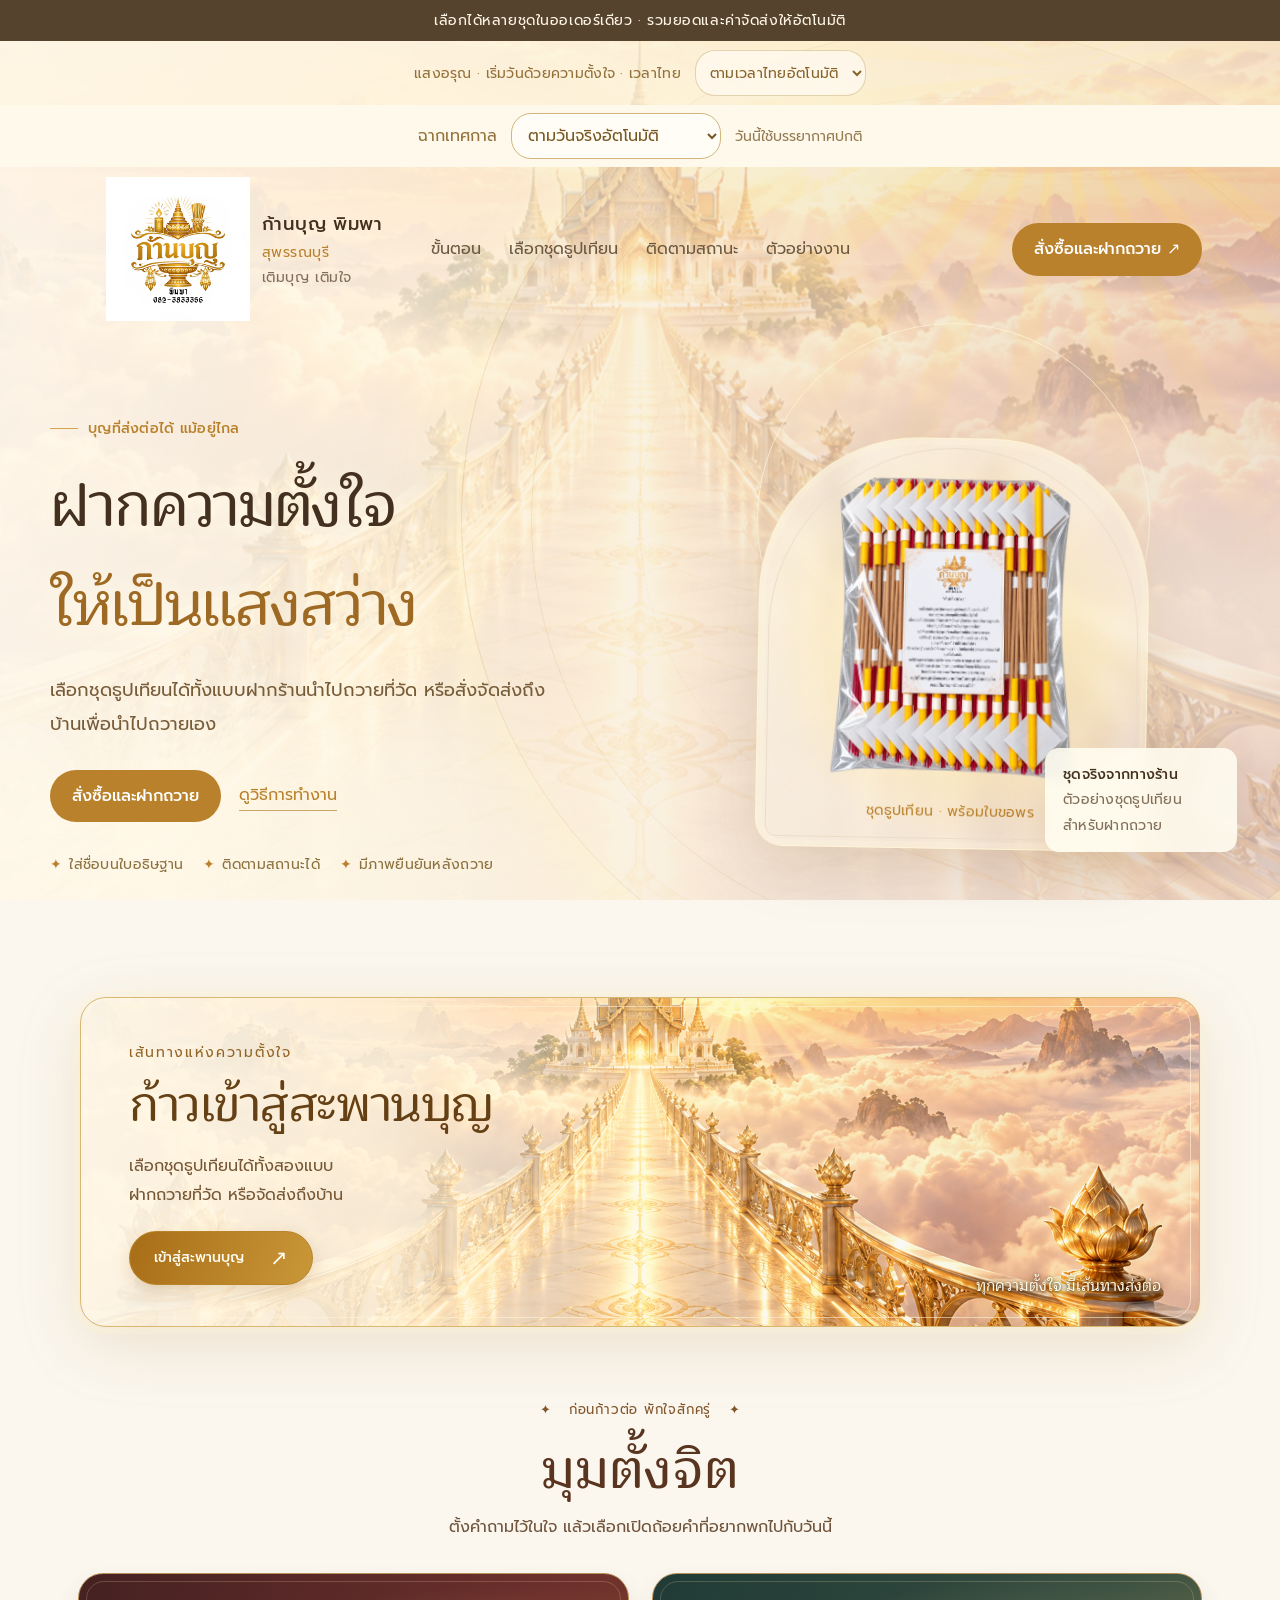
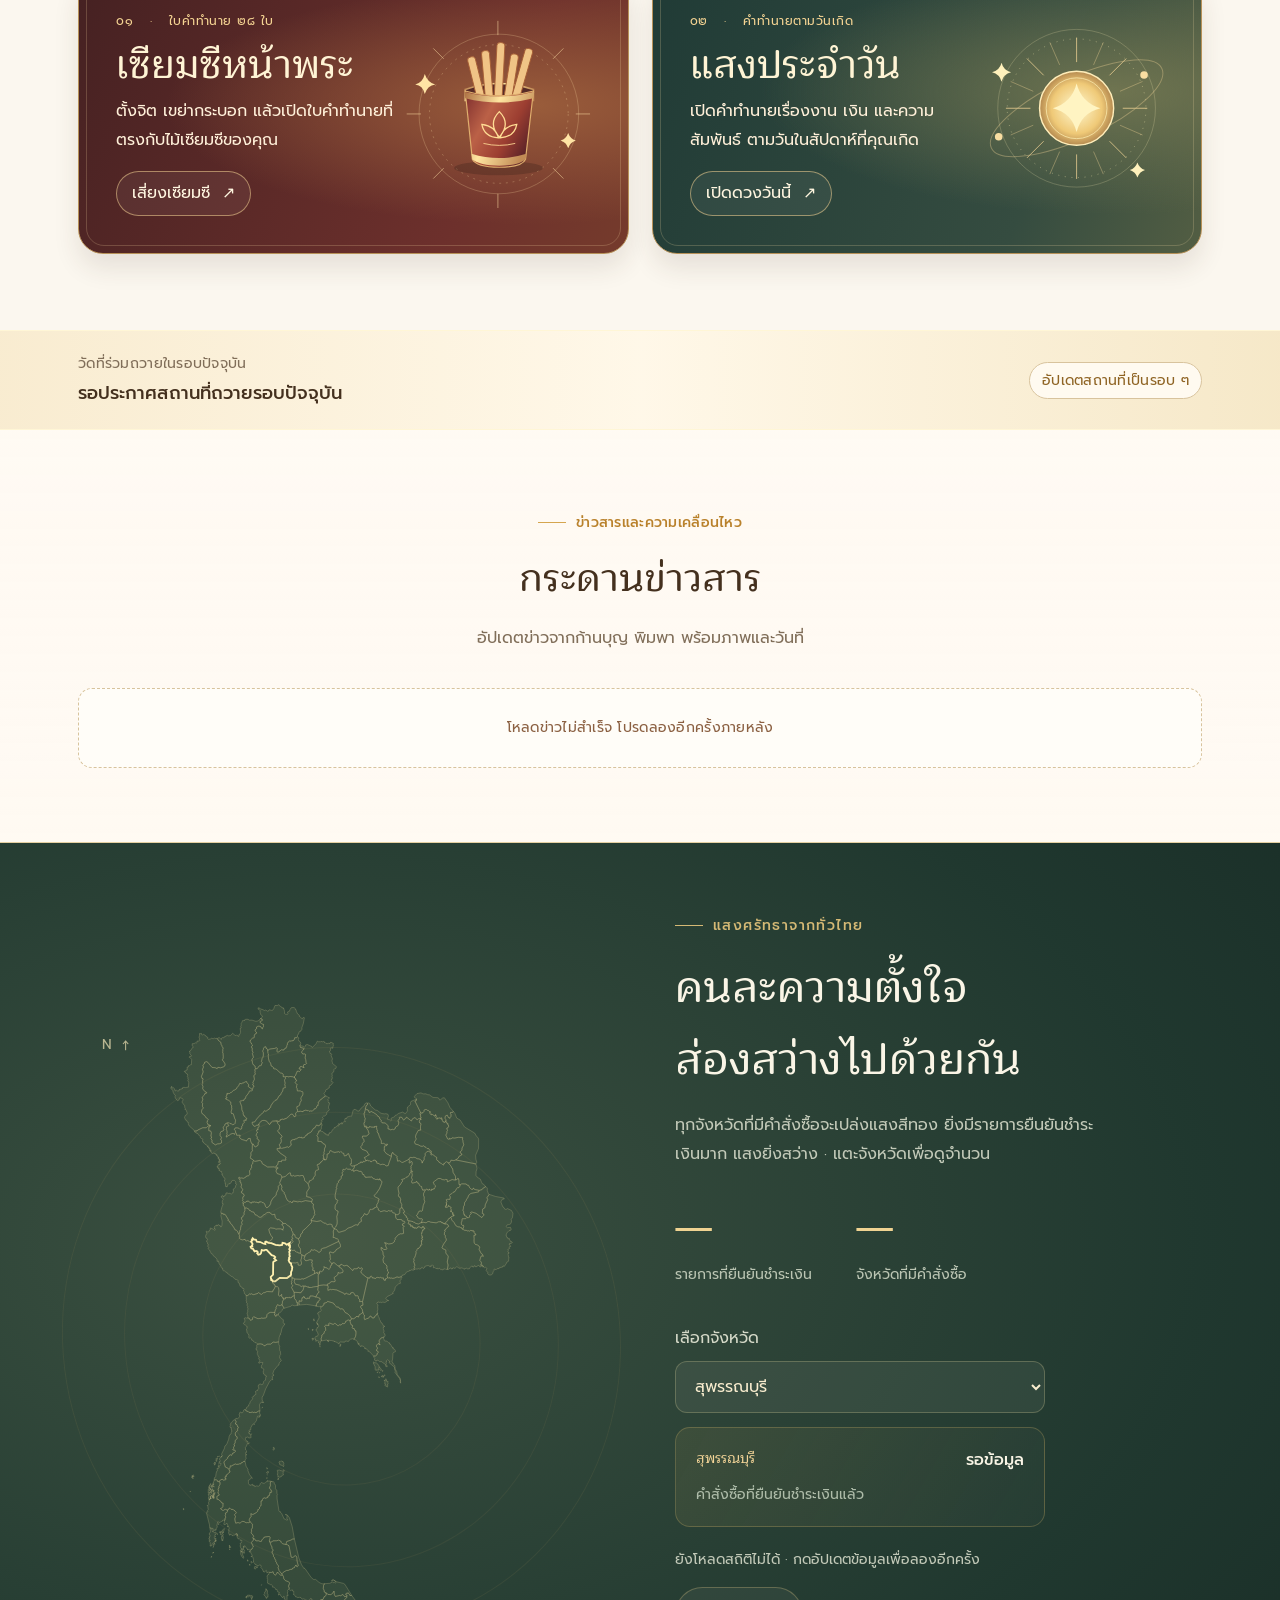
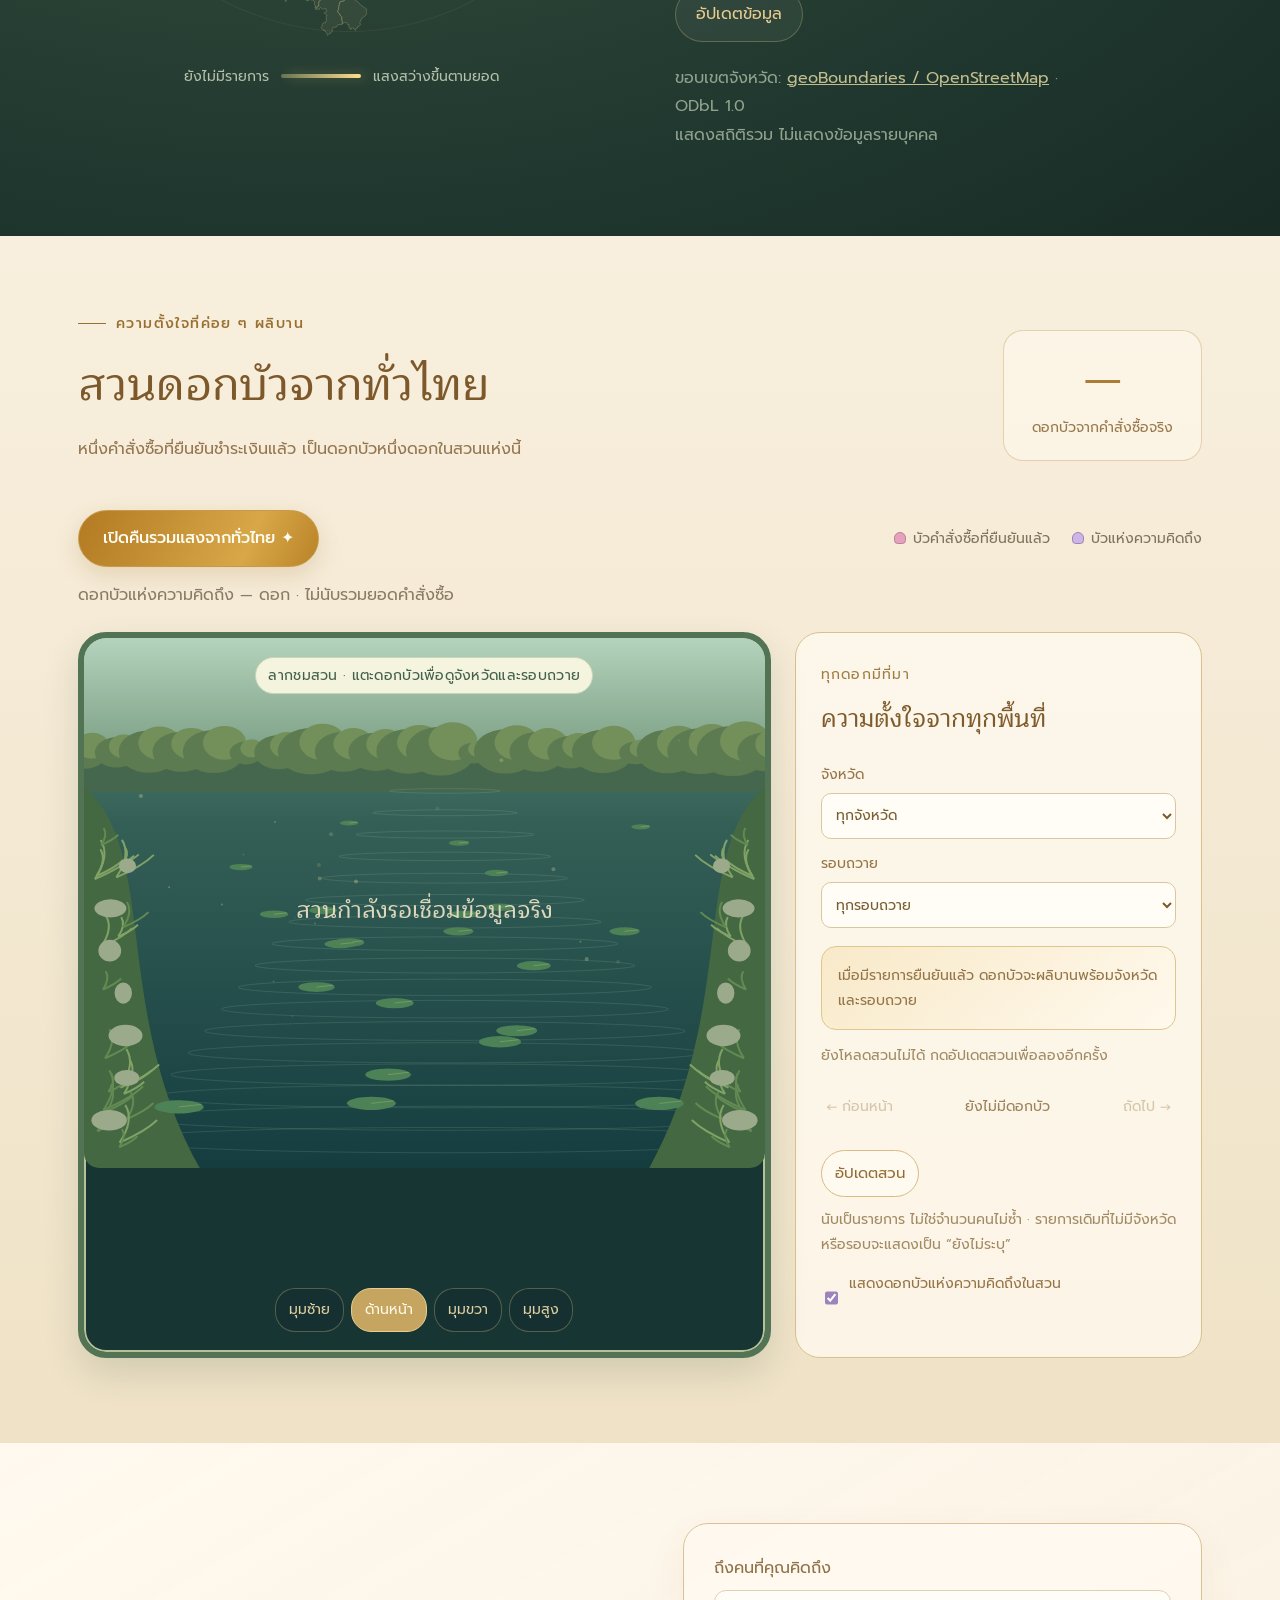
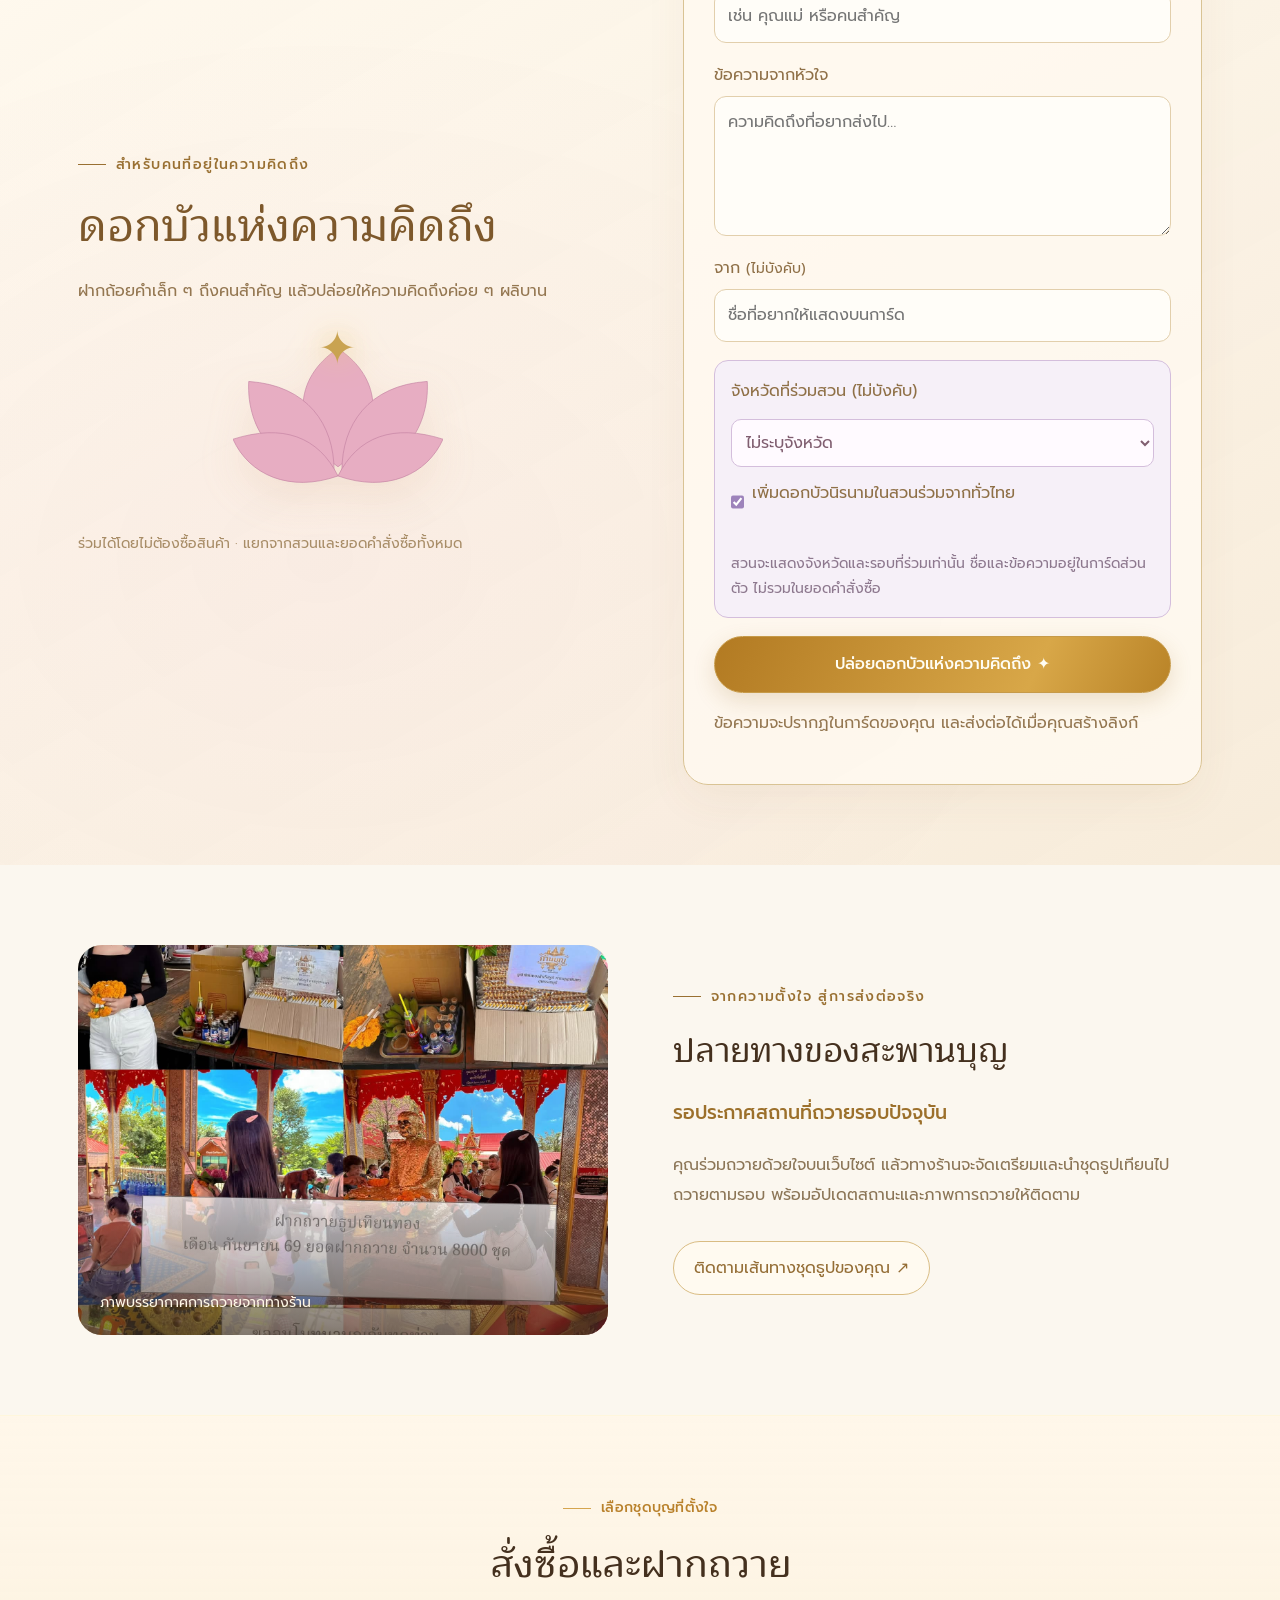
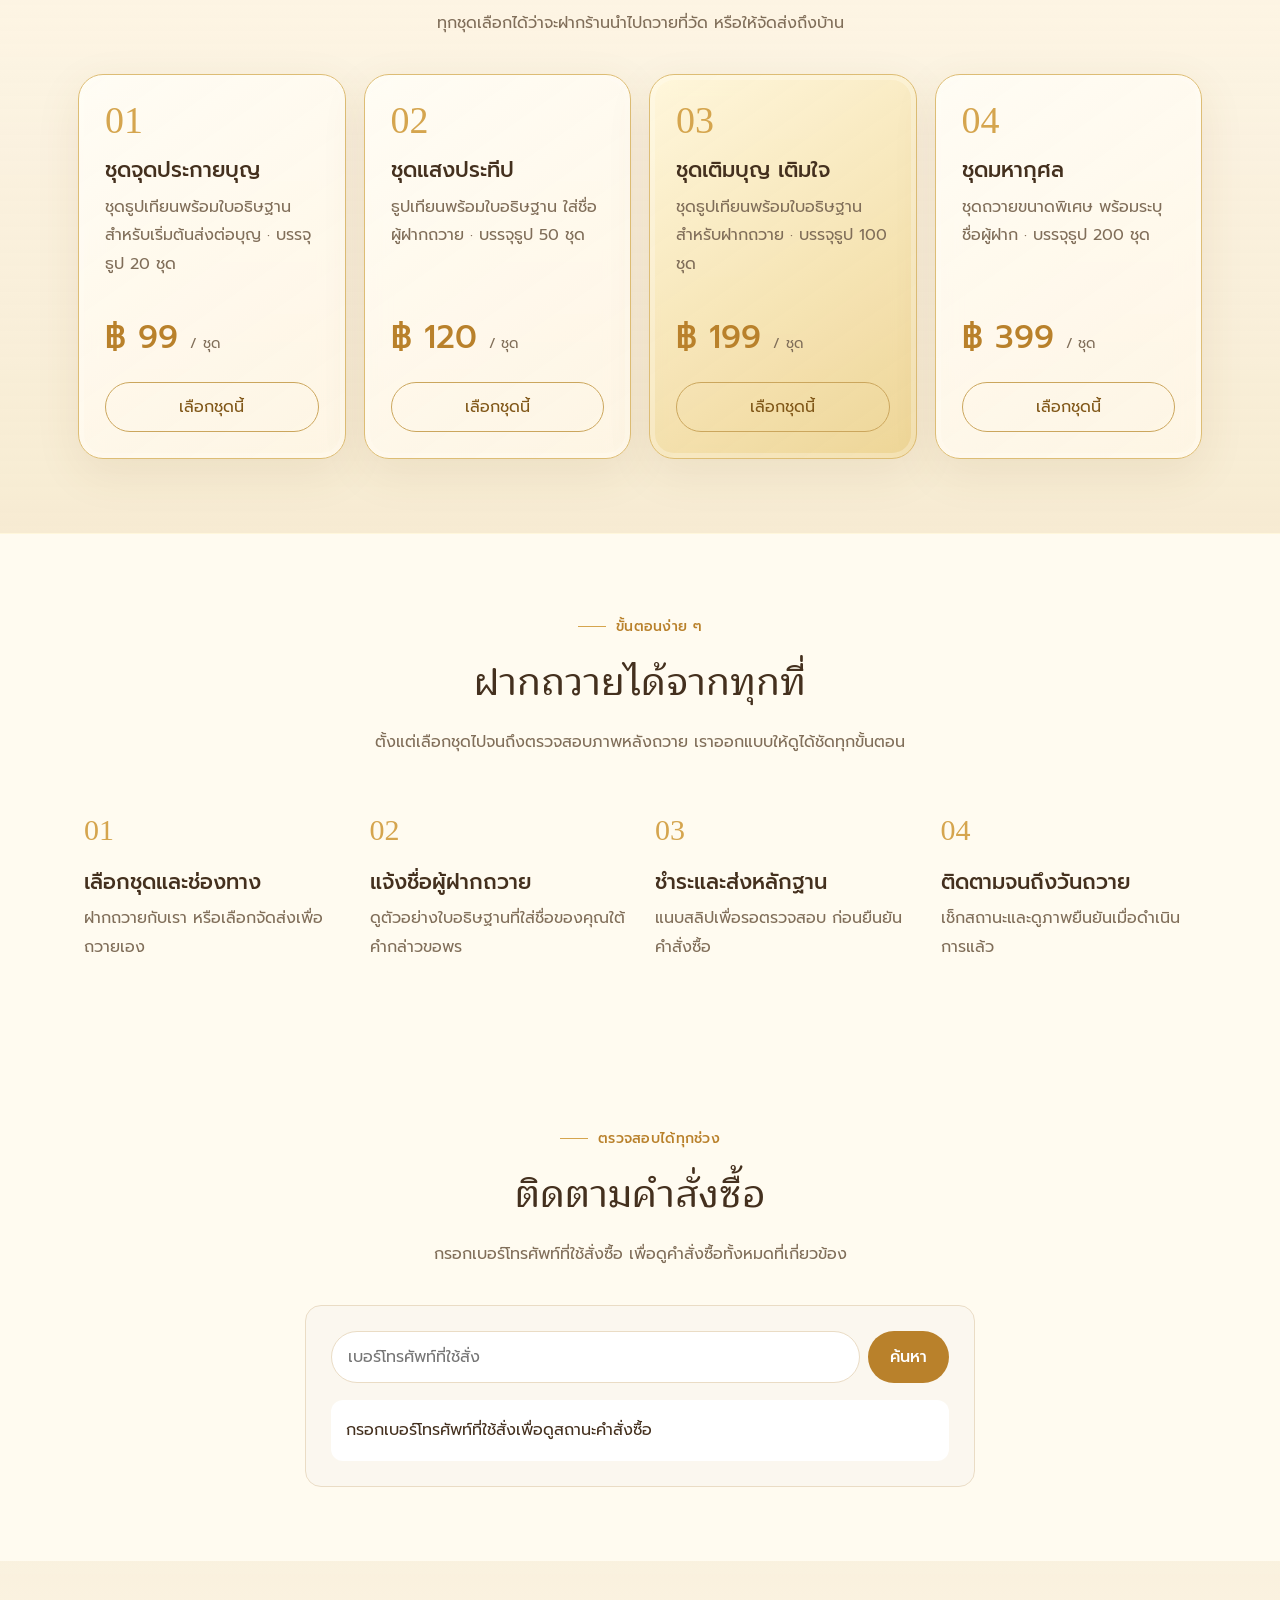
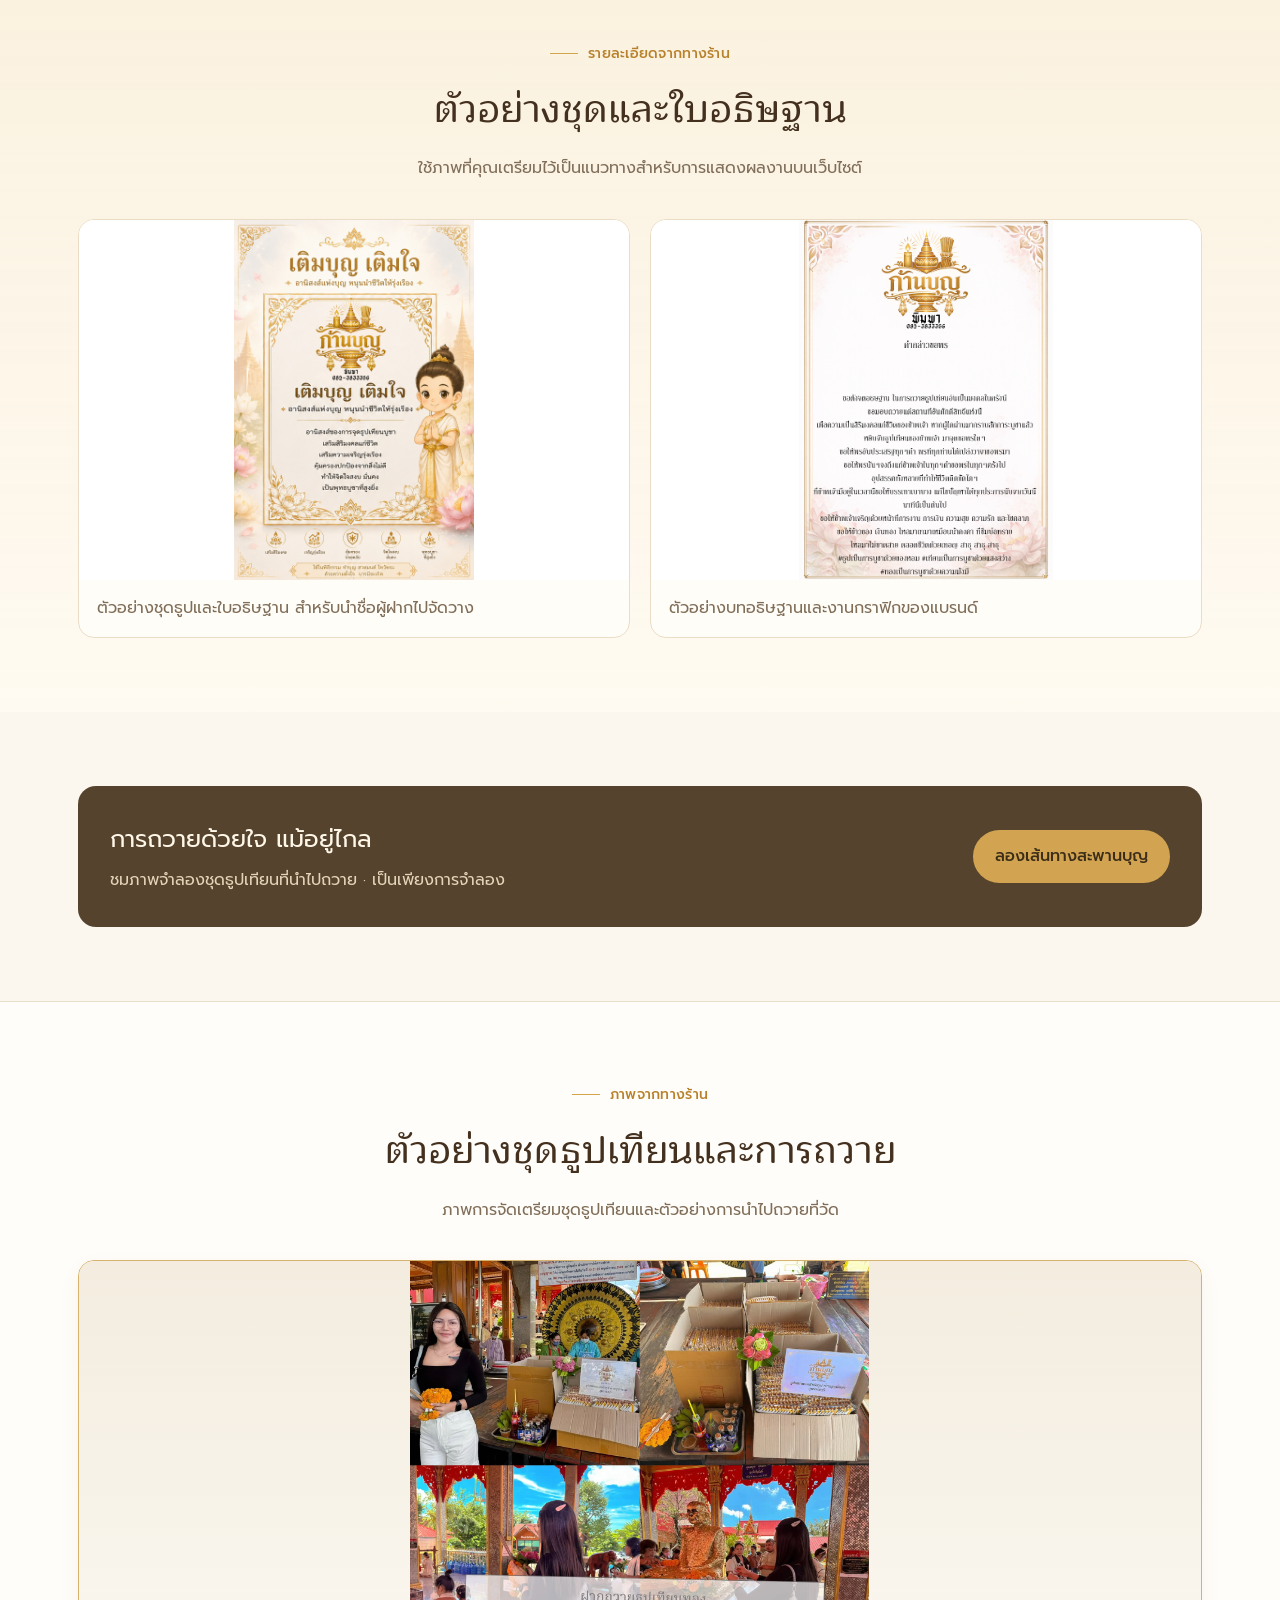
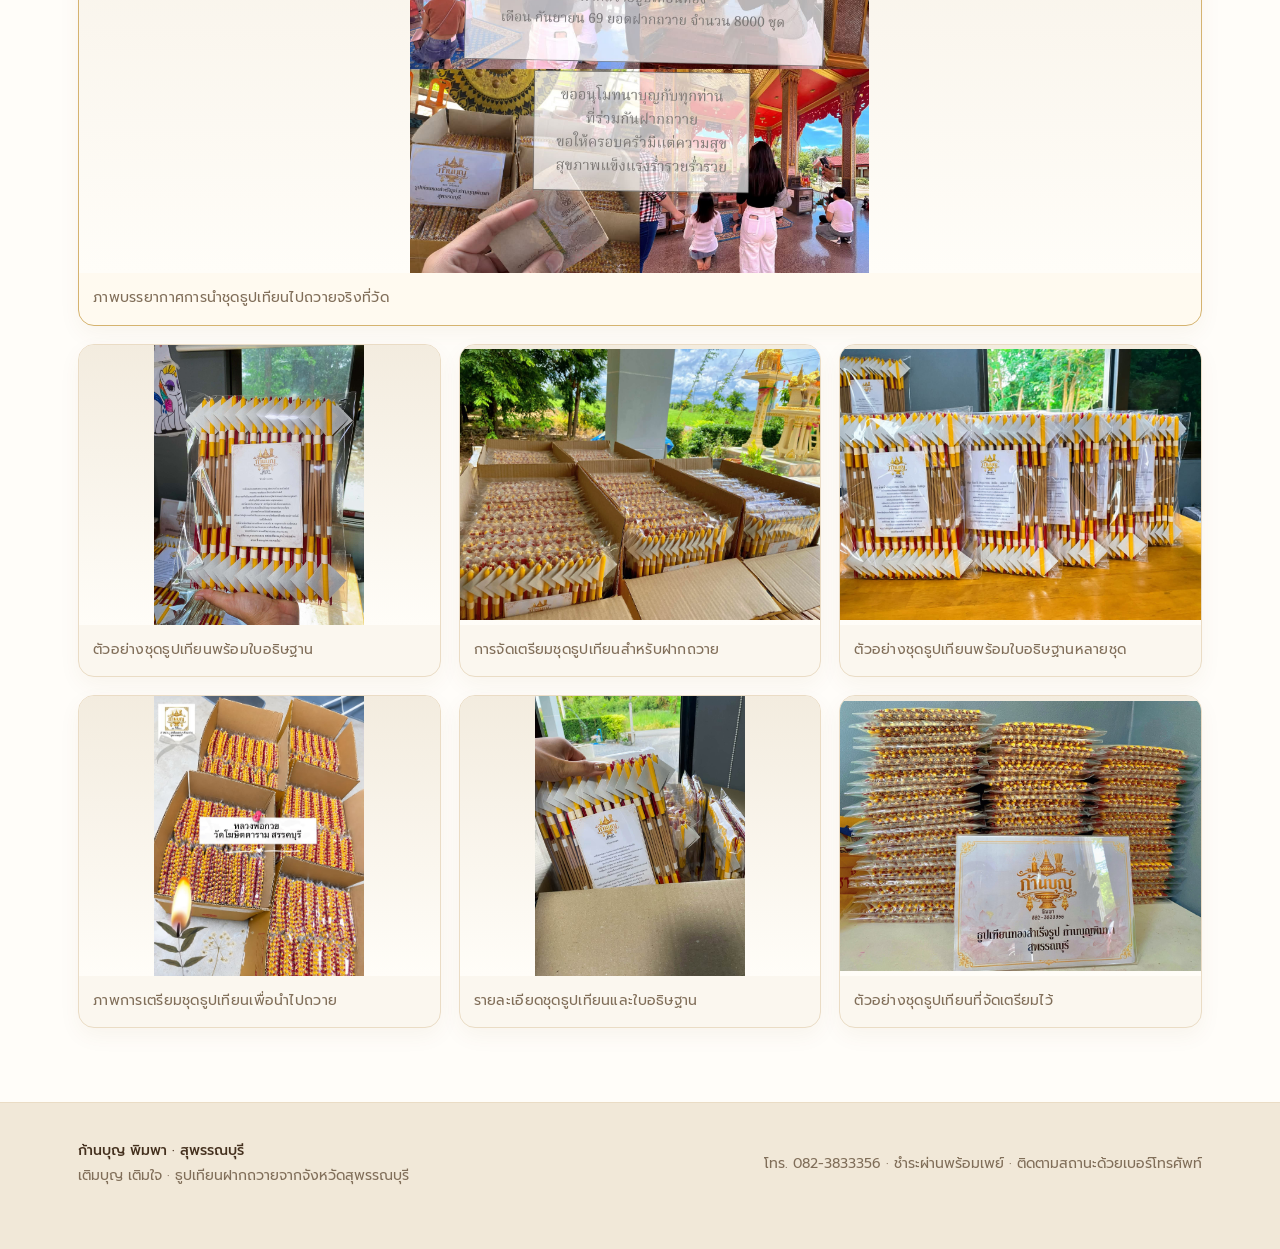
==== commit e075561a: "Add files via upload" ====
--- a/index.html
+++ b/index.html
@@ -32,7 +32,7 @@
     "url": "https://kaanboon.github.io/kaanboonpimpa/",
     "logo": "https://kaanboon.github.io/kaanboonpimpa/assets/brand-logo.png"
   }
-  </script><link rel="stylesheet" href="assets/site.css?v=20261105-print4-ui"><link rel="stylesheet" href="assets/ceremony-up.css?v=20261105-print4-ui"><link rel="stylesheet" href="assets/golden-bridge.css?v=20261105-print4-ui"><link href="assets/cinematic.css?v=20261105-print4-ui" rel="stylesheet"><link rel="stylesheet" href="assets/home-atmosphere.css?v=20261105-print4-ui"><link rel="stylesheet" href="assets/souvenir-luminous.css?v=20261111-pc-card"><link rel="stylesheet" href="assets/portal-grand.css?v=20261105-print4-ui"><link rel="stylesheet" href="assets/merit-stories.css?v=20261105-print4-ui"><link rel="stylesheet" href="assets/festival-scenes.css?v=20261105-print4-ui"><link rel="stylesheet" href="assets/garden-night.css?v=20261105-print4-ui"><link rel="stylesheet" href="assets/readability-navigation.css?v=20261106-readable-nav"><link rel="stylesheet" href="assets/merit-path.css?v=20261106-smooth-portal-v3">
+  </script><link rel="stylesheet" href="assets/site.css?v=20261105-print4-ui"><link rel="stylesheet" href="assets/ceremony-up.css?v=20261105-print4-ui"><link rel="stylesheet" href="assets/golden-bridge.css?v=20261125-slip-save"><link href="assets/cinematic.css?v=20261105-print4-ui" rel="stylesheet"><link rel="stylesheet" href="assets/home-atmosphere.css?v=20261105-print4-ui"><link rel="stylesheet" href="assets/souvenir-luminous.css?v=20261111-pc-card"><link rel="stylesheet" href="assets/portal-grand.css?v=20261105-print4-ui"><link rel="stylesheet" href="assets/merit-stories.css?v=20261105-print4-ui"><link rel="stylesheet" href="assets/festival-scenes.css?v=20261105-print4-ui"><link rel="stylesheet" href="assets/garden-night.css?v=20261105-print4-ui"><link rel="stylesheet" href="assets/readability-navigation.css?v=20261106-readable-nav"><link rel="stylesheet" href="assets/merit-path.css?v=20261106-smooth-portal-v3">
   <style>
     #bridgeExperience .route-heading {
       margin: 0 0 8px;
@@ -292,22 +292,28 @@
  <div data-path-panel="cross" class="path-cross" hidden><h2 id="meritCrossTitle" tabindex="-1">ความตั้งใจของคุณ…กำลังเดินทาง</h2><p>เข้าสู่โบสถ์ เพื่อร่วมถวายตรงหน้าองค์พระ</p><button type="button" id="meritSkipCross">เข้าสู่ฉากถวายเลย →</button></div>
 </section><div class="simulation-modal hidden" id="offeringModal" role="dialog" aria-modal="true" aria-labelledby="simulationTitle"><div class="simulation-content ceremony-content"><div class="ceremony-top"><div class="ceremony-brand">ก้านบุญ พิมพา <span>· พิธีถวาย</span></div><button class="simulation-close" id="simulationClose" type="button" aria-label="ปิดหน้าพิธีถวาย">×</button></div><div class="ceremony-copy"><div class="eyebrow">ส่งต่อความตั้งใจด้วยหัวใจ</div><h2 id="simulationTitle">ร่วมถวายด้วยใจ</h2><p id="simulationMessage">เลื่อนชุดธูปเทียนของคุณไปยังจุดถวาย</p><div class="ceremony-summary"><span id="ceremonyPackage">ชุดเติมบุญ เติมใจ</span><span>ผู้ฝากถวาย <b id="ceremonyName">ชื่อผู้ฝากถวาย</b></span></div></div><div class="ceremony-stage buddha-sanctuary" id="ceremonyStage" aria-label="พระพุทธรูปทองประดิษฐานภายในโบสถ์ และแท่นวางชุดธูปถวาย"><div class="stage-lotus" aria-hidden="true">✿</div><div class="sanctuary-world" aria-hidden="true"><img class="monk-art buddha-scene" src="assets/buddha-sanctuary.webp" alt=""><img class="chapel-foreground" src="assets/chapel-full-building.webp" alt=""></div><div class="offering-object" id="offeringObject" role="slider" tabindex="0" aria-label="ปัดขึ้นเพื่อวางชุดธูปบนแท่นถวาย หรือใช้ปุ่มลูกศรขึ้นหรือ Enter" aria-valuemin="0" aria-valuemax="100" aria-valuenow="0"><div class="ceremony-package"><img class="package-photo" src="assets/offering-set-cutout.png" alt="ชุดธูปเทียนของผู้ฝากถวาย"><div class="prayer-overlay"><img src="assets/prayer-card.png" alt="ใบอธิษฐานที่ใส่ชื่อผู้ฝาก"><span class="prayer-overlay-name" id="ceremonyPrayerName">ชื่อผู้ฝากถวาย</span></div></div></div><div class="swipe-cue" aria-hidden="true"><b>↑</b> ปัดชุดธูปขึ้นวางบนแท่นถวาย</div></div><div class="monk-blessing" id="monkBlessing" role="status" aria-live="polite"><span>คำอนุโมทนาและพร</span><p>ขออานิสงส์แห่งบุญจากการถวายสังฆทานในครั้งนี้ ส่งผลให้ท่านและครอบครัวมีความสุข สุขภาพแข็งแรง การงานราบรื่น พบเจอแต่สิ่งที่ดีและเป็นมงคล สาธุ</p></div><div class="ceremony-controls" id="ceremonyControls"><p class="ceremony-prompt" id="ceremonyPrompt">เลื่อนแถบเพื่อถวายชุดธูปเทียน</p><input class="ceremony-range" id="offeringSlider" type="range" min="0" max="100" value="0" tabindex="-1" aria-hidden="true"><div class="offering-progress" aria-hidden="true"><div class="offering-progress-fill" id="offeringProgressFill"></div></div><div class="ceremony-actions"><button class="btn" id="ceremonyGive" type="button">ยื่นถวาย ↑</button><button class="sound-toggle" id="ceremonySound" type="button" aria-pressed="true">เสียงระฆัง: เปิด</button></div><span class="ceremony-stamp" id="ceremonyStamp">สาธุ</span></div><div class="ceremony-foot"><small>ก้านบุญ พิมพา · ประสบการณ์เสมือนเพื่อร่วมอนุโมทนา</small><button class="btn ceremony-finish" id="ceremonyFinish" type="button" disabled>เสร็จสิ้น</button></div></div></div>
   </section>
-          <section class="journey-panel receipt-panel" data-panel="4" hidden aria-labelledby="receiptTitle"><div class="receipt-artwork"><div aria-hidden="true" class="receipt-scenery"><img src="assets/brand-logo.png" alt=""><span>ทุกความตั้งใจ มีเส้นทางส่งต่อ</span></div><div class="receipt-mark" aria-hidden="true"><svg viewBox="0 0 100 75" aria-hidden="true"><path d="M50 61C28 46 30 21 50 3c20 18 22 43 0 58Z" /><path d="M48 65C23 66 8 47 9 24c27 2 39 19 39 41Zm4 0c25 1 40-18 39-41-27 2-39 19-39 41Z" /><path d="M50 68C28 76 8 67 1 51c23-7 40-1 49 17Zm0 0c22 8 42-1 49-17-23-7-40-1-49 17Z" /></svg></div><div class="panel-kicker">บุญที่ส่งต่อ เริ่มจากหัวใจ</div><h2 id="receiptTitle" tabindex="-1">ขออนุโมทนาบุญ</h2><p class="receipt-name" id="receiptName"></p><div class="receipt-summary" id="receiptSummary"></div><p class="receipt-blessing">ขออนุโมทนาในกุศลจิตครั้งนี้<br>ขอให้ท่านและครอบครัวมีความสุขและความเป็นสิริมงคล</p></div><section class="interactive-card-tools" id="interactiveCardTools" aria-label="เอฟเฟกต์และลิงก์การ์ด"><p class="tilt-hint">เลื่อนเมาส์หรือลากบนการ์ดเพื่อชมลายทองที่สะท้อนแสง</p><button type="button" class="journey-secondary" id="enableCardTilt">เปิดเอฟเฟกต์เอียงมือถือ</button><p id="tiltStatus" role="status"></p><label class="share-name-option"><input type="checkbox" id="cardShareName"> ใส่ชื่อผู้ถวายในลิงก์การ์ด</label><div class="studio-actions"><button type="button" class="journey-primary" id="makeInteractiveCard">สร้างลิงก์การ์ดขยับได้ ✦</button><button type="button" class="journey-secondary" id="makeGiftCard" hidden>เปิดการ์ดของขวัญ</button></div><div id="interactiveLinkBox" class="share-link-box" hidden><label for="interactiveLink">ลิงก์การ์ด</label><input id="interactiveLink" readonly><button type="button" class="journey-secondary" id="copyInteractiveLink">คัดลอกลิงก์</button><a id="openInteractiveLink" target="_blank" rel="noopener">เปิดการ์ด ↗</a><small>ผู้ที่มีลิงก์จะเห็นเฉพาะข้อความในการ์ด ไม่มีเบอร์โทรศัพท์ ที่อยู่ หรือสลิป</small></div><p id="interactiveCardStatus" role="status"></p></section><p class="prototype-notice">รับคำสั่งซื้อแล้ว รอทางร้านตรวจสอบสลิป<br>ติดตามการถวายหรือจัดส่งจริงและภาพการถวายได้ที่หน้าติดตามสถานะ</p><div class="receipt-actions"><button type="button" class="journey-primary" id="downloadMeritCard">เก็บการ์ดที่ระลึก ↓</button><button type="button" class="journey-secondary" id="restartJourney">กลับหน้าแรก</button></div><p class="receipt-privacy">การ์ดที่ระลึกไม่แสดงเบอร์โทรศัพท์หรือที่อยู่</p><div class="souvenir-studio" id="souvenirStudio"><div class="studio-kicker">เก็บความตั้งใจครั้งนี้ไว้</div><h3>ภาพหนึ่งใบ หรือเรื่องราวสิบวินาที</h3><label class="share-name-option"><input id="shareShowName" type="checkbox"> แสดงชื่อผู้ถวายบนคลิป</label><div class="studio-actions"><button type="button" class="journey-primary" id="createMeritVideo">สร้างคลิปที่ระลึก 10 วินาที ✦</button><button type="button" class="journey-secondary" id="cancelMeritVideo" hidden>ยกเลิกการสร้างคลิป</button><a id="downloadMeritVideo" class="journey-secondary" hidden>ดาวน์โหลดคลิป ↓</a><button type="button" id="shareMeritVideo" class="journey-secondary" hidden>แชร์คลิป ↗</button></div><p id="videoProgress" role="status"></p><button type="button" class="send-light-button" id="shareInvitation">ส่งแสงแห่งความตั้งใจให้เพื่อน ↗</button><p id="invitationStatus" role="status"></p></div></section>
+          <section class="journey-panel receipt-panel" data-panel="4" hidden aria-labelledby="receiptTitle"><div class="receipt-artwork"><div aria-hidden="true" class="receipt-scenery"><img src="assets/brand-logo.png" alt=""><span>ทุกความตั้งใจ มีเส้นทางส่งต่อ</span></div><div class="receipt-mark" aria-hidden="true"><svg viewBox="0 0 100 75" aria-hidden="true"><path d="M50 61C28 46 30 21 50 3c20 18 22 43 0 58Z" /><path d="M48 65C23 66 8 47 9 24c27 2 39 19 39 41Zm4 0c25 1 40-18 39-41-27 2-39 19-39 41Z" /><path d="M50 68C28 76 8 67 1 51c23-7 40-1 49 17Zm0 0c22 8 42-1 49-17-23-7-40-1-49 17Z" /></svg></div><div class="panel-kicker">บุญที่ส่งต่อ เริ่มจากหัวใจ</div><h2 id="receiptTitle" tabindex="-1">ขออนุโมทนาบุญ</h2><p class="receipt-name" id="receiptName"></p><div class="receipt-summary" id="receiptSummary"></div><p class="receipt-blessing">ขออนุโมทนาในกุศลจิตครั้งนี้<br>ขอให้ท่านและครอบครัวมีความสุขและความเป็นสิริมงคล</p></div><section class="interactive-card-tools" id="interactiveCardTools" aria-label="เอฟเฟกต์และลิงก์การ์ด"><p class="tilt-hint">เลื่อนเมาส์หรือลากบนการ์ดเพื่อชมลายทองที่สะท้อนแสง</p><button type="button" class="journey-secondary" id="enableCardTilt">เปิดเอฟเฟกต์เอียงมือถือ</button><p id="tiltStatus" role="status"></p><label class="share-name-option"><input type="checkbox" id="cardShareName"> ใส่ชื่อผู้ถวายในลิงก์การ์ด</label><div class="studio-actions"><button type="button" class="journey-primary" id="makeInteractiveCard">สร้างลิงก์การ์ดขยับได้ ✦</button><button type="button" class="journey-secondary" id="makeGiftCard" hidden>เปิดการ์ดของขวัญ</button></div><div id="interactiveLinkBox" class="share-link-box" hidden><label for="interactiveLink">ลิงก์การ์ด</label><input id="interactiveLink" readonly><button type="button" class="journey-secondary" id="copyInteractiveLink">คัดลอกลิงก์</button><a id="openInteractiveLink" target="_blank" rel="noopener">เปิดการ์ด ↗</a><small>ผู้ที่มีลิงก์จะเห็นเฉพาะข้อความในการ์ด ไม่มีเบอร์โทรศัพท์ ที่อยู่ หรือสลิป</small></div><p id="interactiveCardStatus" role="status"></p></section><p class="prototype-notice">รับคำสั่งซื้อแล้ว รอทางร้านตรวจสอบสลิป<br>ติดตามการถวายหรือจัดส่งจริงและภาพการถวายได้ที่หน้าติดตามสถานะ</p><div class="receipt-actions"><button type="button" class="journey-primary" id="downloadMeritCard">เก็บการ์ดที่ระลึก ↓</button><button type="button" class="journey-secondary" id="restartJourney">กลับหน้าแรก</button></div><p class="receipt-privacy">การ์ดที่ระลึกไม่แสดงเบอร์โทรศัพท์หรือที่อยู่</p><div class="souvenir-studio" id="souvenirStudio"><div class="studio-kicker">เก็บความตั้งใจครั้งนี้ไว้</div><h3>ภาพหนึ่งใบ หรือวิดีโอรับพร</h3><label class="share-name-option"><input id="shareShowName" type="checkbox"> แสดงชื่อผู้ถวายบนคลิป</label><div class="studio-actions"><button type="button" class="journey-primary" id="createMeritVideo">สร้างวิดีโอรับพร ✦</button><button type="button" class="journey-secondary" id="cancelMeritVideo" hidden>ยกเลิกการสร้างคลิป</button><a id="downloadMeritVideo" class="journey-secondary" hidden>ดาวน์โหลดคลิป ↓</a><button type="button" id="shareMeritVideo" class="journey-secondary" hidden>แชร์คลิป ↗</button></div><p id="videoProgress" role="status"></p><button type="button" class="send-light-button" id="shareInvitation">ส่งแสงแห่งความตั้งใจให้เพื่อน ↗</button><p id="invitationStatus" role="status"></p></div></section>
         </div>
       </div>
       <div class="journey-bottom-grid"><footer class="journey-bottom" id="journeyBottom"><button class="journey-back" id="journeyBack" type="button">← ย้อนกลับ</button><div class="journey-live-total"><small id="journeyCount">ยังไม่ได้เลือกชุด</small><strong id="journeyTotal">฿0</strong></div><button class="journey-primary" id="journeyNext" type="button">ฝากความตั้งใจ <span aria-hidden="true">→</span></button></footer></div>
       <p class="journey-error" id="journeyError" role="status" aria-live="polite"></p>
     </section>
   </main>
-  <div class="chapter-transition" aria-hidden="true"><span>✦</span></div>
+  <div class="chapter-transition" aria-hidden="true"><span>✦</span></div>
+  <dialog class="order-saving" id="orderSavingDialog" aria-labelledby="orderSavingTitle" closedby="none">
+    <span class="order-saving-spinner" aria-hidden="true"></span>
+    <h2 id="orderSavingTitle" tabindex="-1" autofocus>กำลังบันทึกข้อมูล</h2>
+    <p>กรุณารอสักครู่ และเปิดหน้านี้ไว้</p>
+    <p class="order-saving-status" id="orderSavingStatus" role="status"></p>
+  </dialog>
   </div><script>window.KB_BRIDGE_ASSETS={'assets/merit-card-pattern.svg':'assets/merit-card-pattern.svg'};window.KB_BLESSING_AUDIO='assets/blessing-somchai-long-sathu-v8.mp3';</script>
 <script src="assets/promptpay-tools.js?v=20261105-print4-ui" defer></script>
 <script src="assets/festival-scenes.js?v=20261105-print4-ui" defer></script>
 <script src="assets/merit-card-art.js?v=20261105-print4-ui" defer></script>
 <script src="assets/golden-bridge-model.js?v=20261105-print4-ui" defer></script>
-<script src="assets/sheets-client-v3.js?v=20261105-print4-ui" defer></script>
+<script src="assets/sheets-client-v3.js?v=20261125-slip-save" defer></script>
 <script src="assets/merit-path.js?v=20261106-smooth-portal-v3" defer></script>
 <script src="assets/ceremony-up.js?v=20261106-smooth-portal-v3" defer></script>
-<script src="assets/receipt-export.js?v=20261111-pc-card-2"></script><script src="assets/golden-bridge.js?v=20261106-smooth-portal-v3" defer></script>
+<script src="assets/receipt-export.js?v=20261111-pc-card-2"></script><script src="assets/golden-bridge.js?v=20261125-slip-save" defer></script>
 <script src="assets/bridge-homepage.js?v=20261105-print4-ui" defer></script>
-<script defer src="assets/thailand-provinces.js?v=20261105-print4-ui"></script><script defer src="assets/portal-motion.js?v=20261106-smooth-portal-v3"></script><script defer src="assets/cinematic-experience.js?v=20261106-smooth-portal-v3"></script><script defer src="assets/souvenir-video.js?v=20261105-print4-ui"></script><script defer src="assets/garden-pond-art.js?v=20261105-print4-ui"></script><script defer src="assets/merit-stories-model.js?v=20261105-print4-ui"></script><script defer src="assets/merit-stories.js?v=20261105-print4-ui"></script><script src="assets/site-navigation.js?v=20261106-readable-nav" defer></script></body></html>
+<script defer src="assets/thailand-provinces.js?v=20261105-print4-ui"></script><script defer src="assets/portal-motion.js?v=20261106-smooth-portal-v3"></script><script defer src="assets/cinematic-experience.js?v=20261106-smooth-portal-v3"></script><script defer src="assets/souvenir-video.js?v=20261125-blessing-voice"></script><script defer src="assets/garden-pond-art.js?v=20261105-print4-ui"></script><script defer src="assets/merit-stories-model.js?v=20261105-print4-ui"></script><script defer src="assets/merit-stories.js?v=20261105-print4-ui"></script><script src="assets/site-navigation.js?v=20261106-readable-nav" defer></script></body></html>
--- a/assets/golden-bridge.css
+++ b/assets/golden-bridge.css
@@ -50,3 +50,33 @@
 .ceremony-actions{display:grid!important;grid-template-columns:repeat(2,minmax(0,1fr));align-items:stretch!important;gap:12px!important;max-width:480px;width:100%;margin:18px auto!important}.ceremony-actions>#ceremonyGive,.ceremony-actions>#ceremonySound{box-sizing:border-box;width:100%;min-width:0;min-height:48px;margin:0;padding:10px 12px;display:flex;align-items:center;justify-content:center;font-family:'KB Prompt',sans-serif;font-size:12px;line-height:1.7;border-radius:26px;white-space:normal}
 @media(max-width:1000px) and (min-width:761px){.journey-bottom-grid{grid-template-columns:minmax(170px,.6fr) minmax(460px,1.4fr);column-gap:20px}}
 @media(max-width:760px){.journey-bottom-grid{display:block}.journey-bottom-grid>.journey-bottom{position:sticky;inset:auto;max-width:none;width:100%;margin:16px 0 0}.journey-flow{padding-bottom:35px}.journey-qr .qr-action-pair>*{font-size:9px;min-height:48px;padding:7px 5px}.ceremony-actions{gap:8px!important;max-width:420px}.ceremony-actions>#ceremonyGive,.ceremony-actions>#ceremonySound{font-size:10px;min-height:48px;padding:9px 7px}}
+
+.order-saving {
+  box-sizing: border-box;
+  width: min(420px, calc(100% - 32px));
+  margin: auto;
+  padding: clamp(22px, 6vw, 36px);
+  border: 1px solid #d8ac61;
+  border-radius: 22px;
+  background: #fff9eb;
+  box-shadow: 0 18px 55px #321e1550;
+  color: #694519;
+  text-align: center;
+}
+.order-saving::backdrop { background: #2c1d156b; }
+.order-saving-spinner {
+  display: block;
+  box-sizing: border-box;
+  width: 46px;
+  height: 46px;
+  margin: 0 auto 16px;
+  border: 4px solid #e7cfa2;
+  border-top-color: #9d5e13;
+  border-radius: 50%;
+  animation: order-saving-spin .9s linear infinite;
+}
+.order-saving h2 { margin: 0; color: #674112; font: 500 clamp(22px, 6vw, 28px)/1.45 'KB Prompt', sans-serif; }
+.order-saving p { margin: 8px 0 0; font: 400 16px/1.6 'KB Prompt', sans-serif; }
+.order-saving .order-saving-status { min-height: 3.2em; margin-top: 12px; color: #79572c; font-size: 14px; }
+@keyframes order-saving-spin { to { transform: rotate(1turn); } }
+@media (prefers-reduced-motion: reduce) { .order-saving-spinner { animation: none; } }
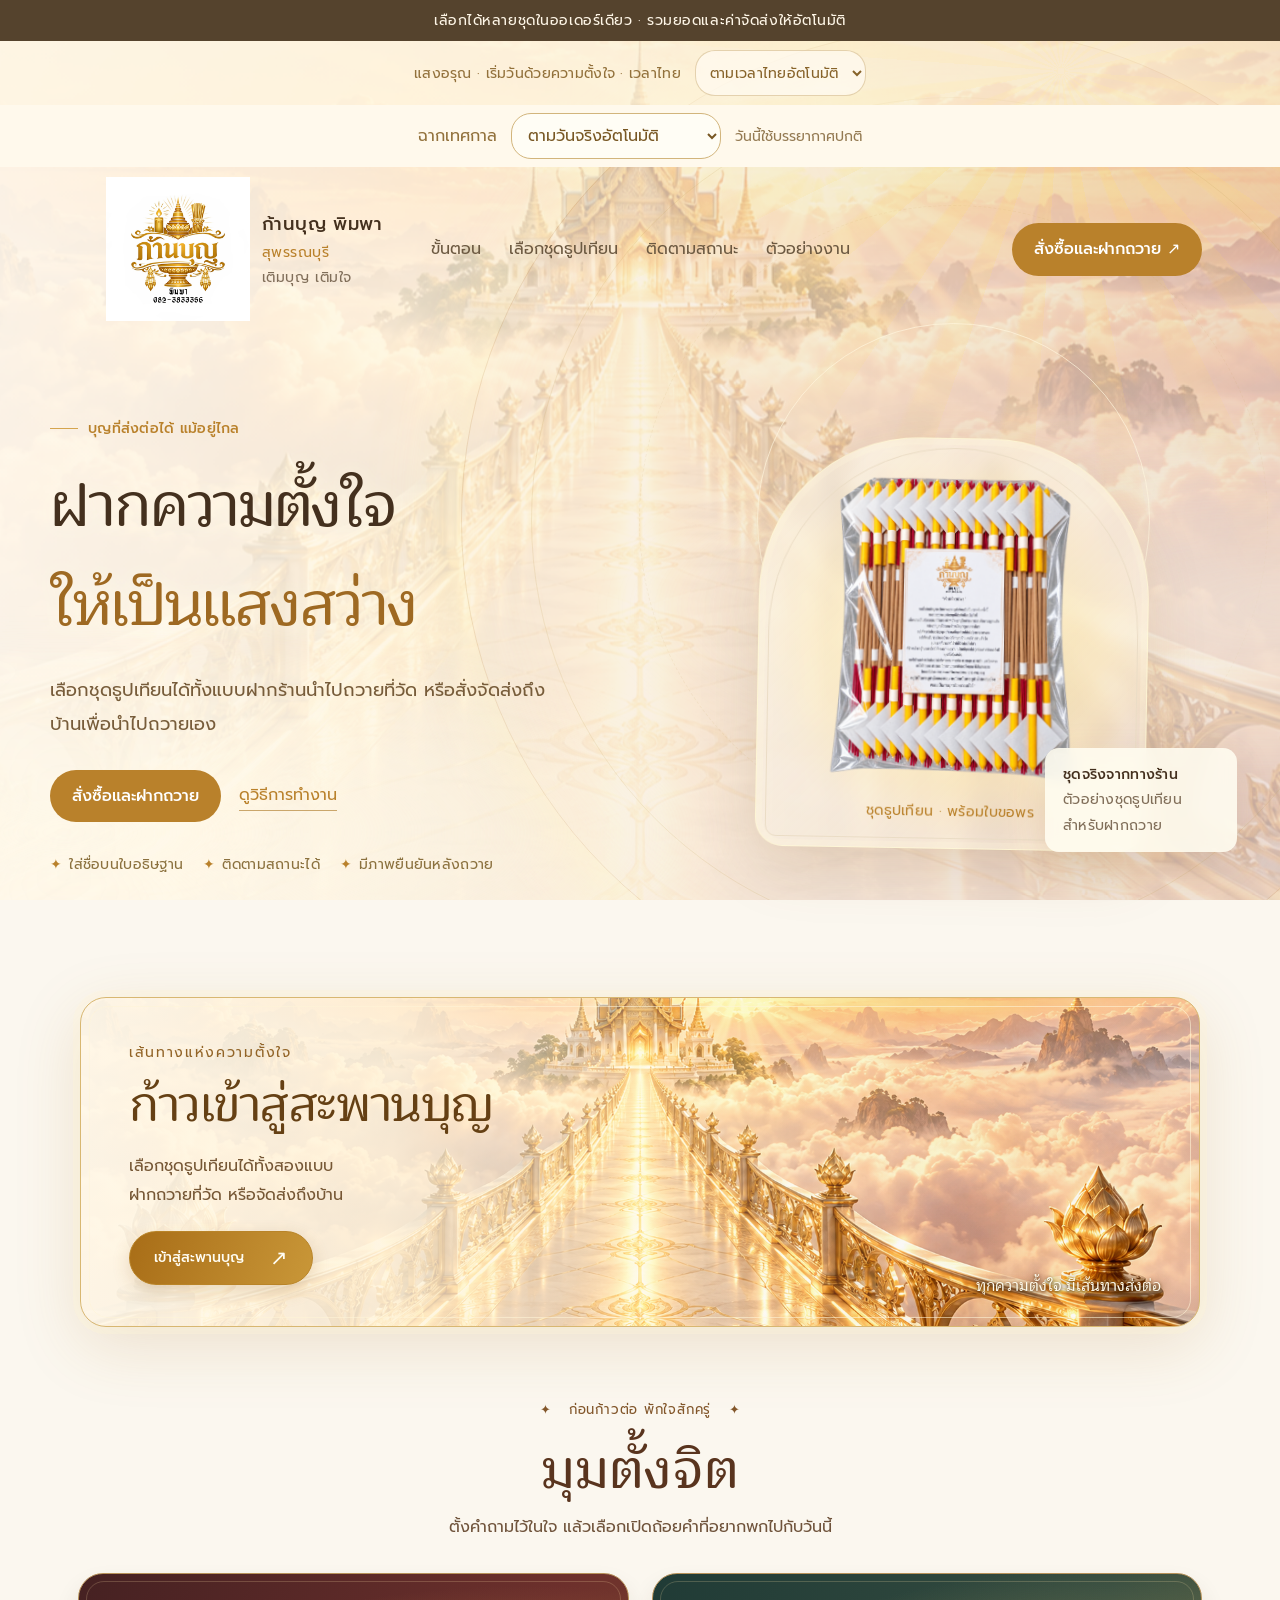
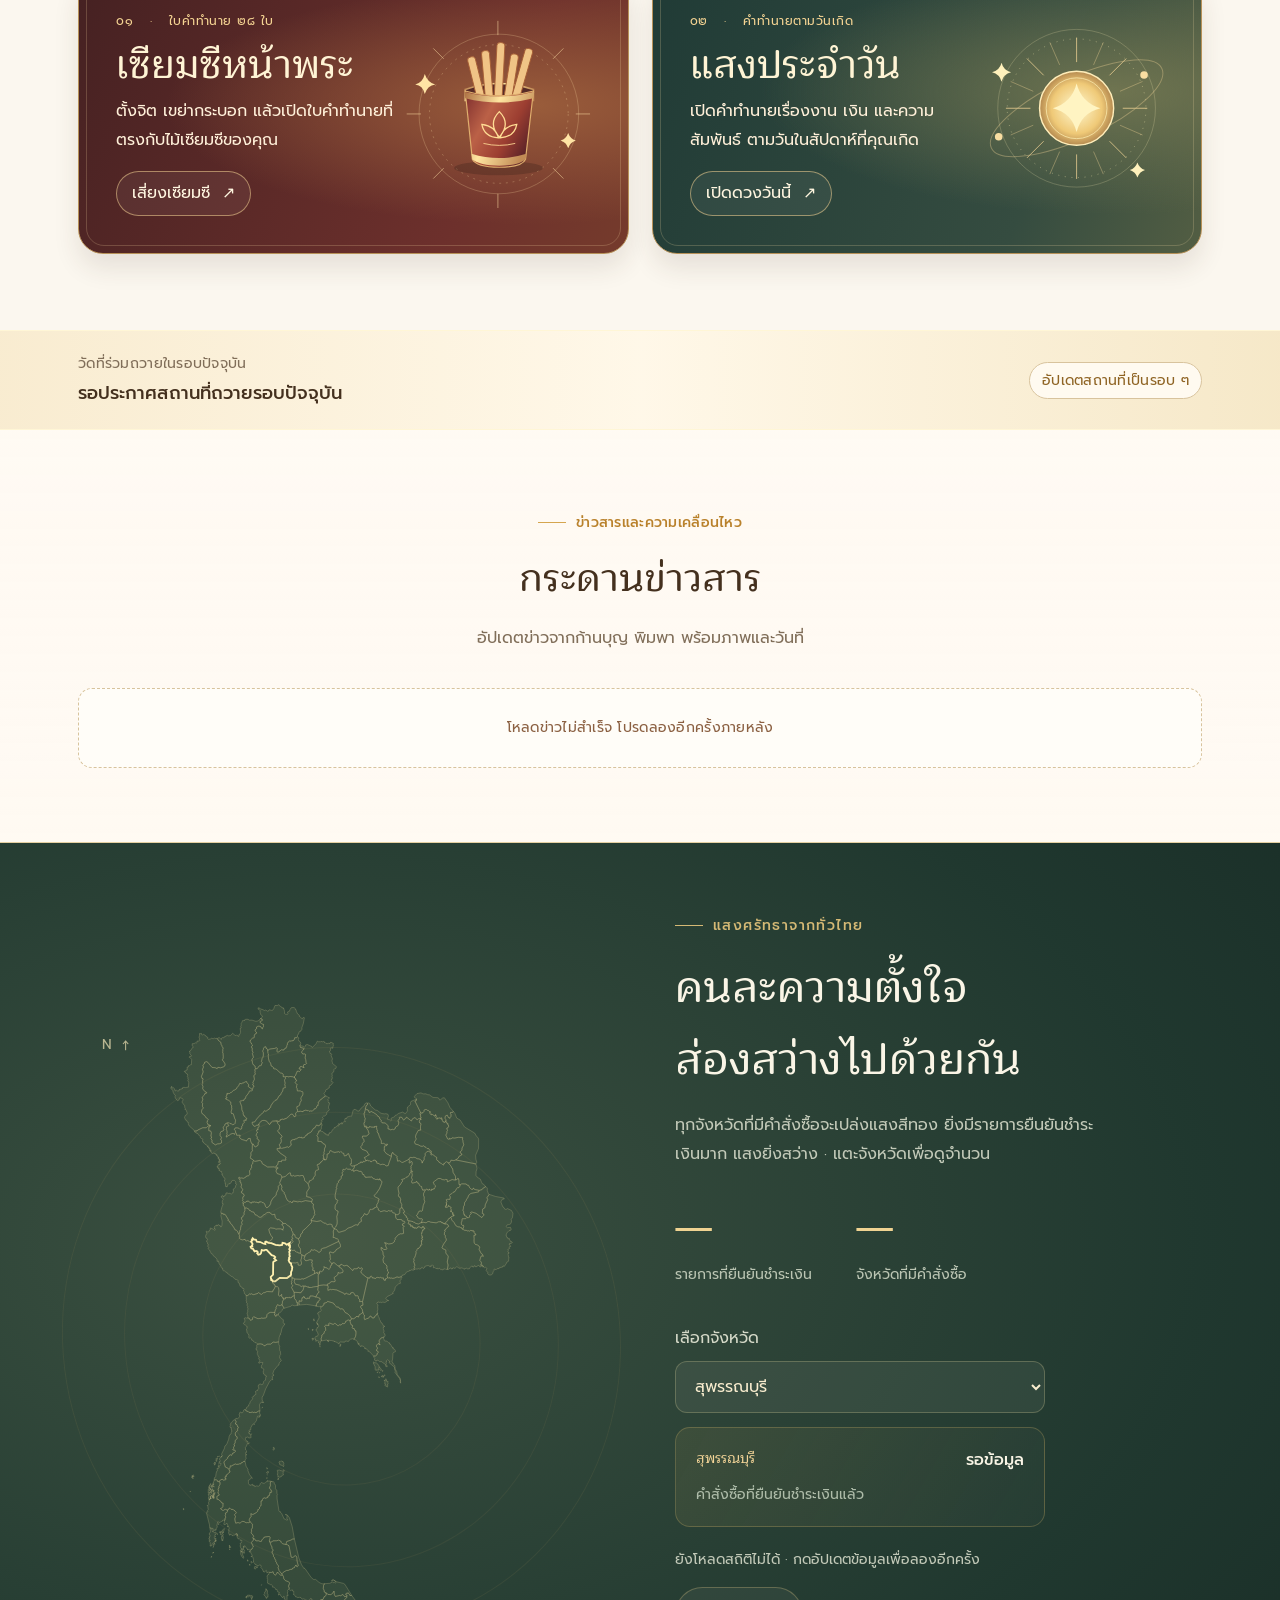
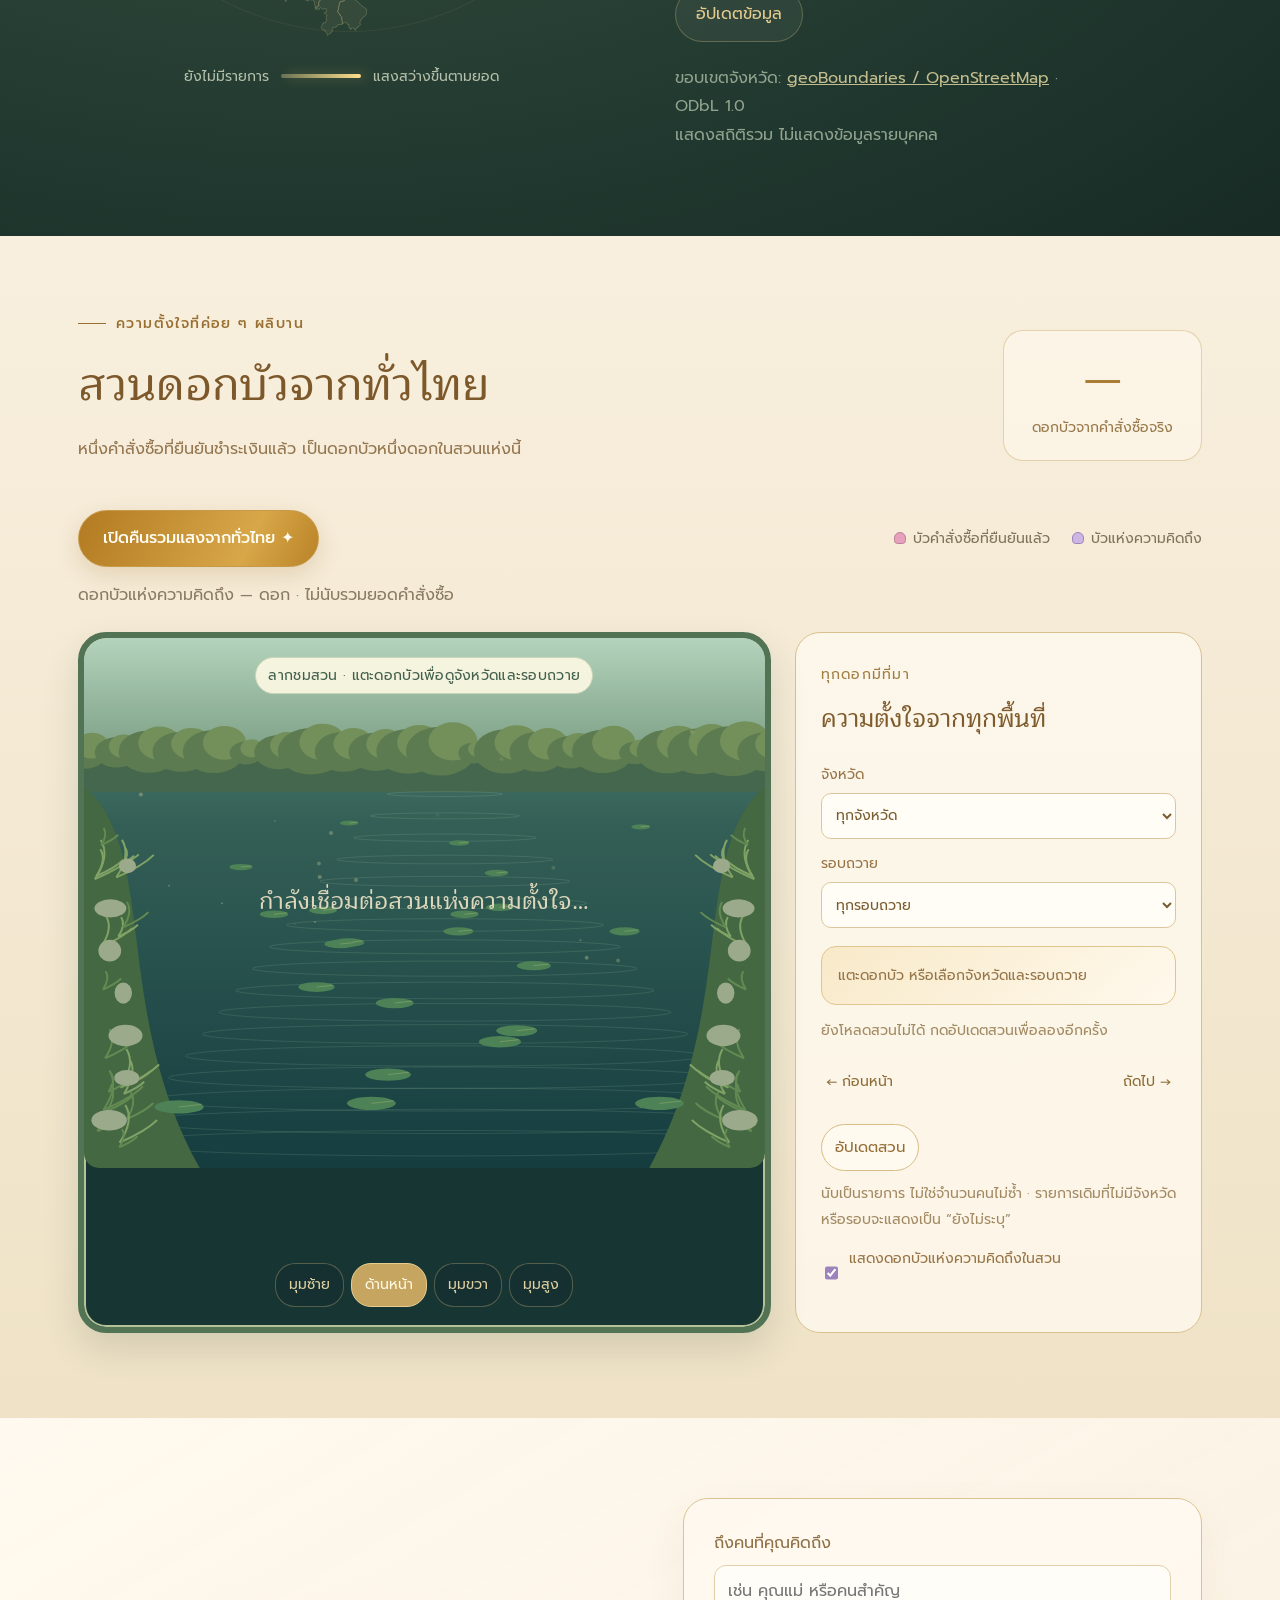
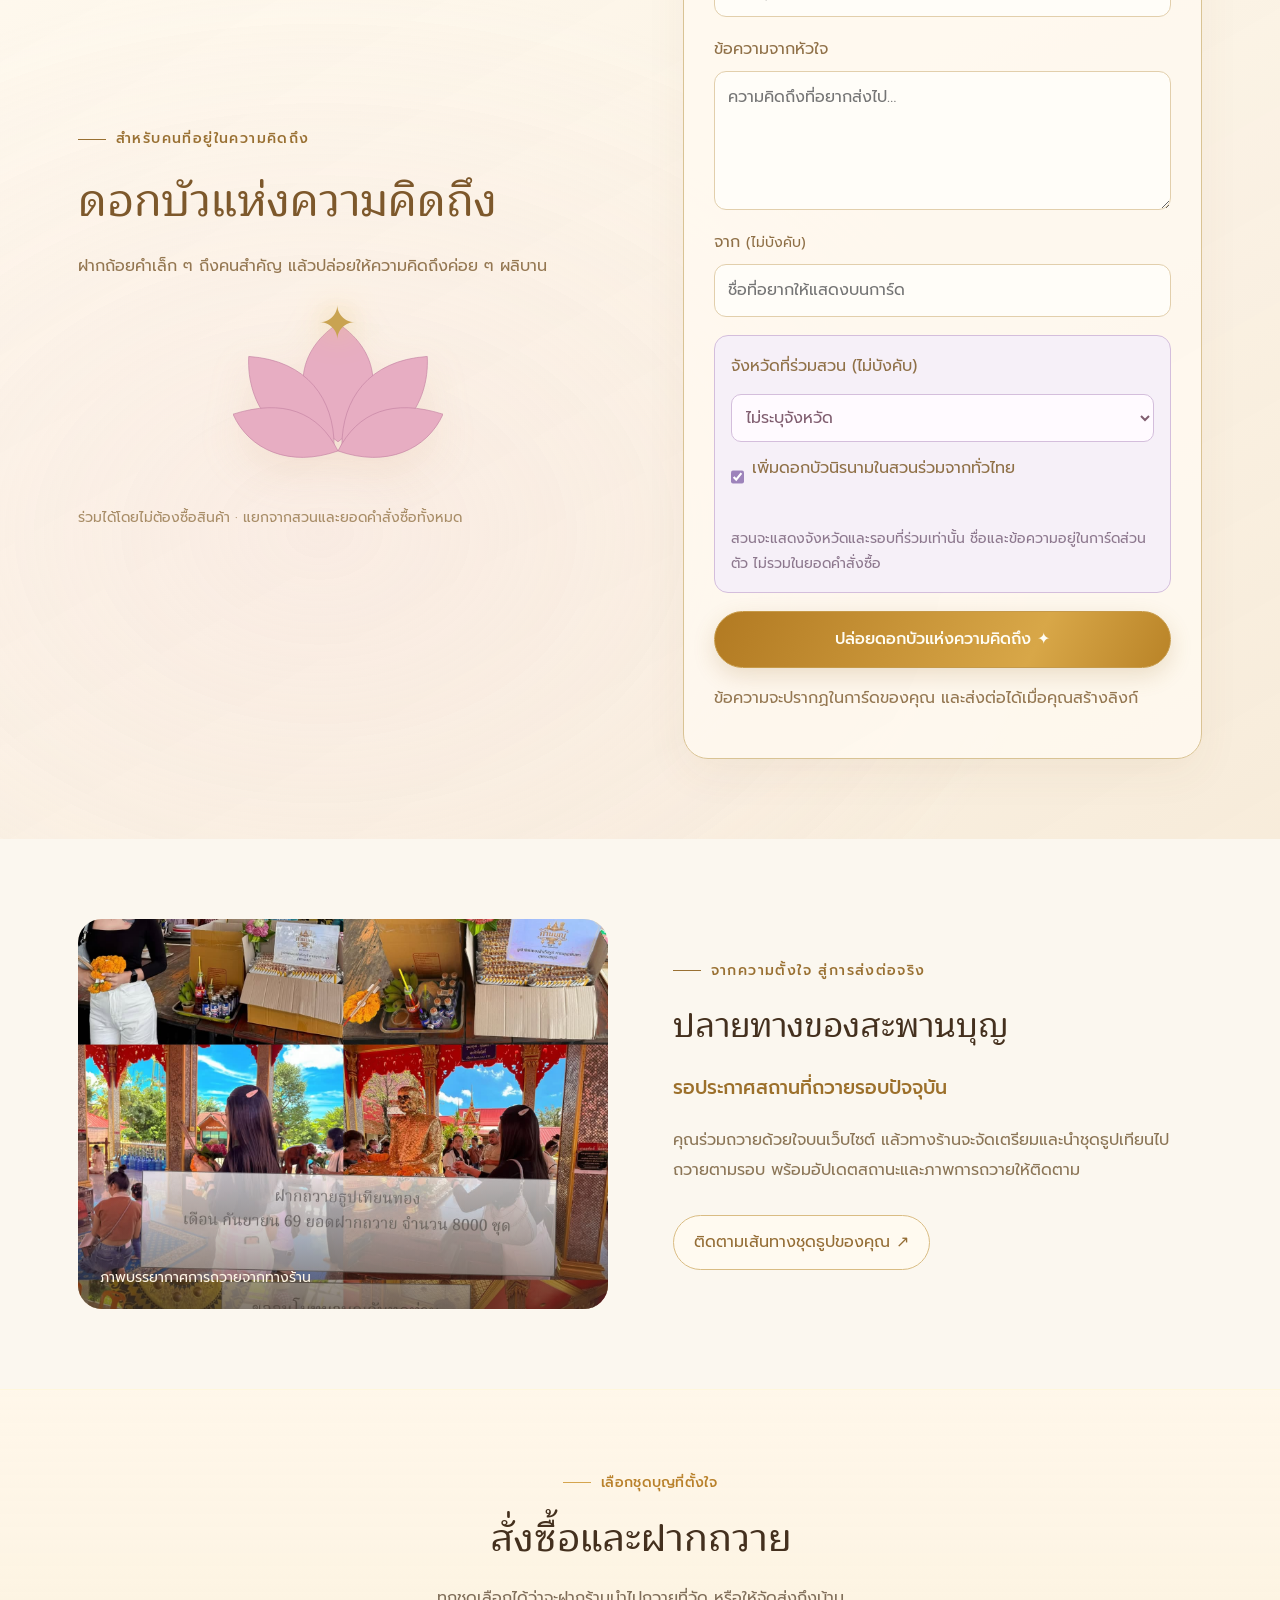
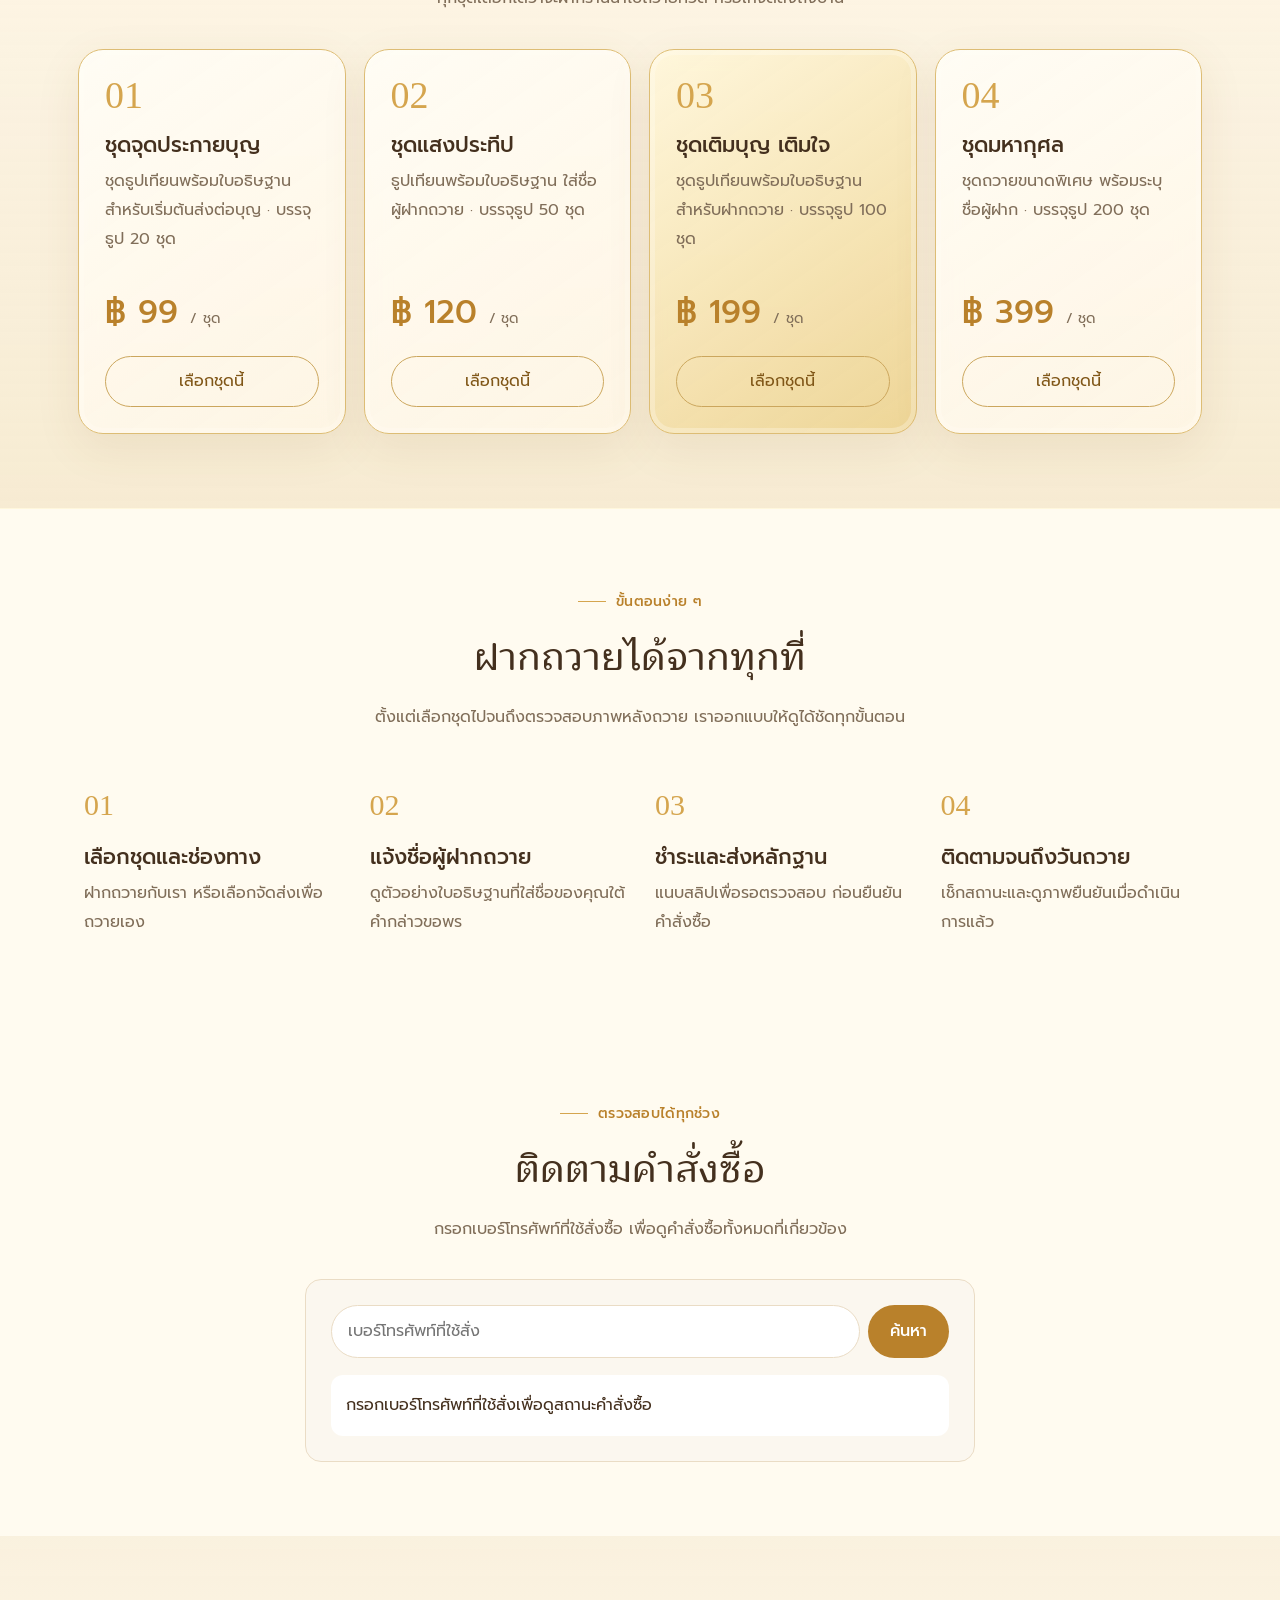
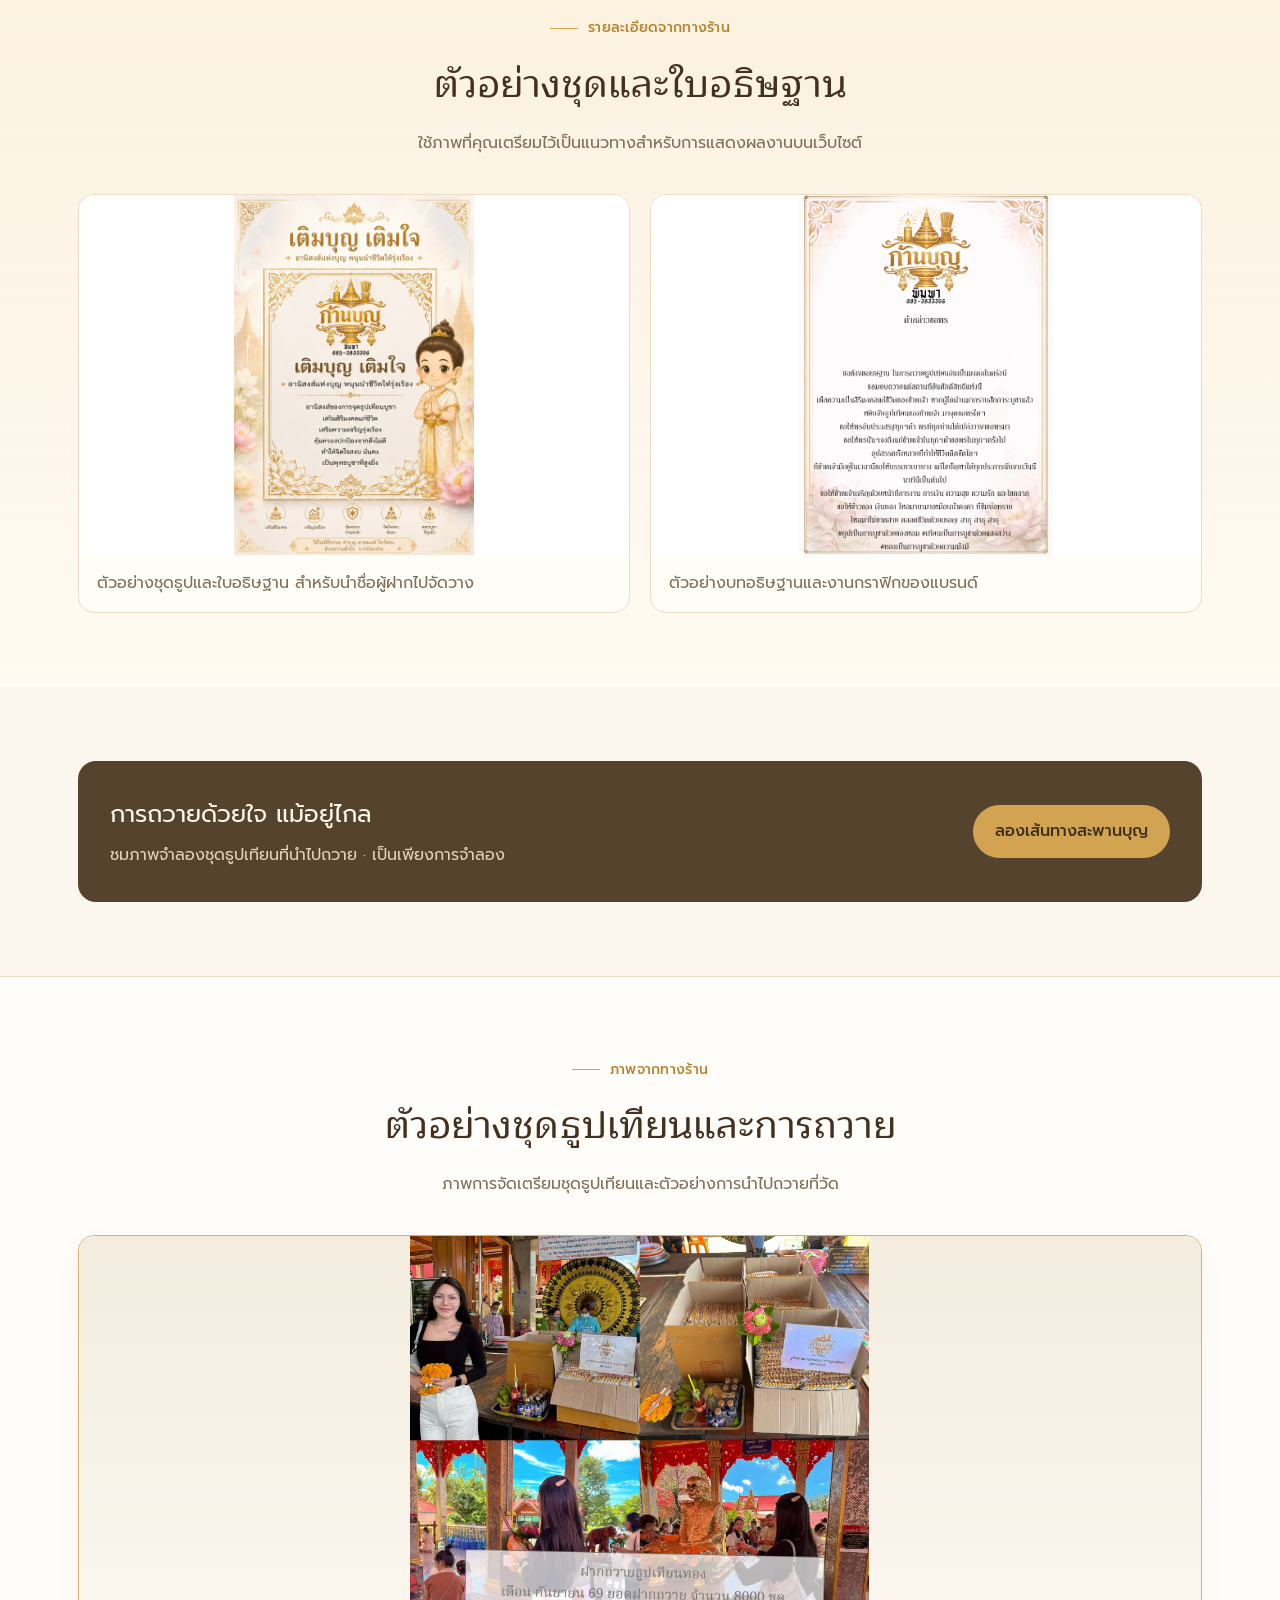
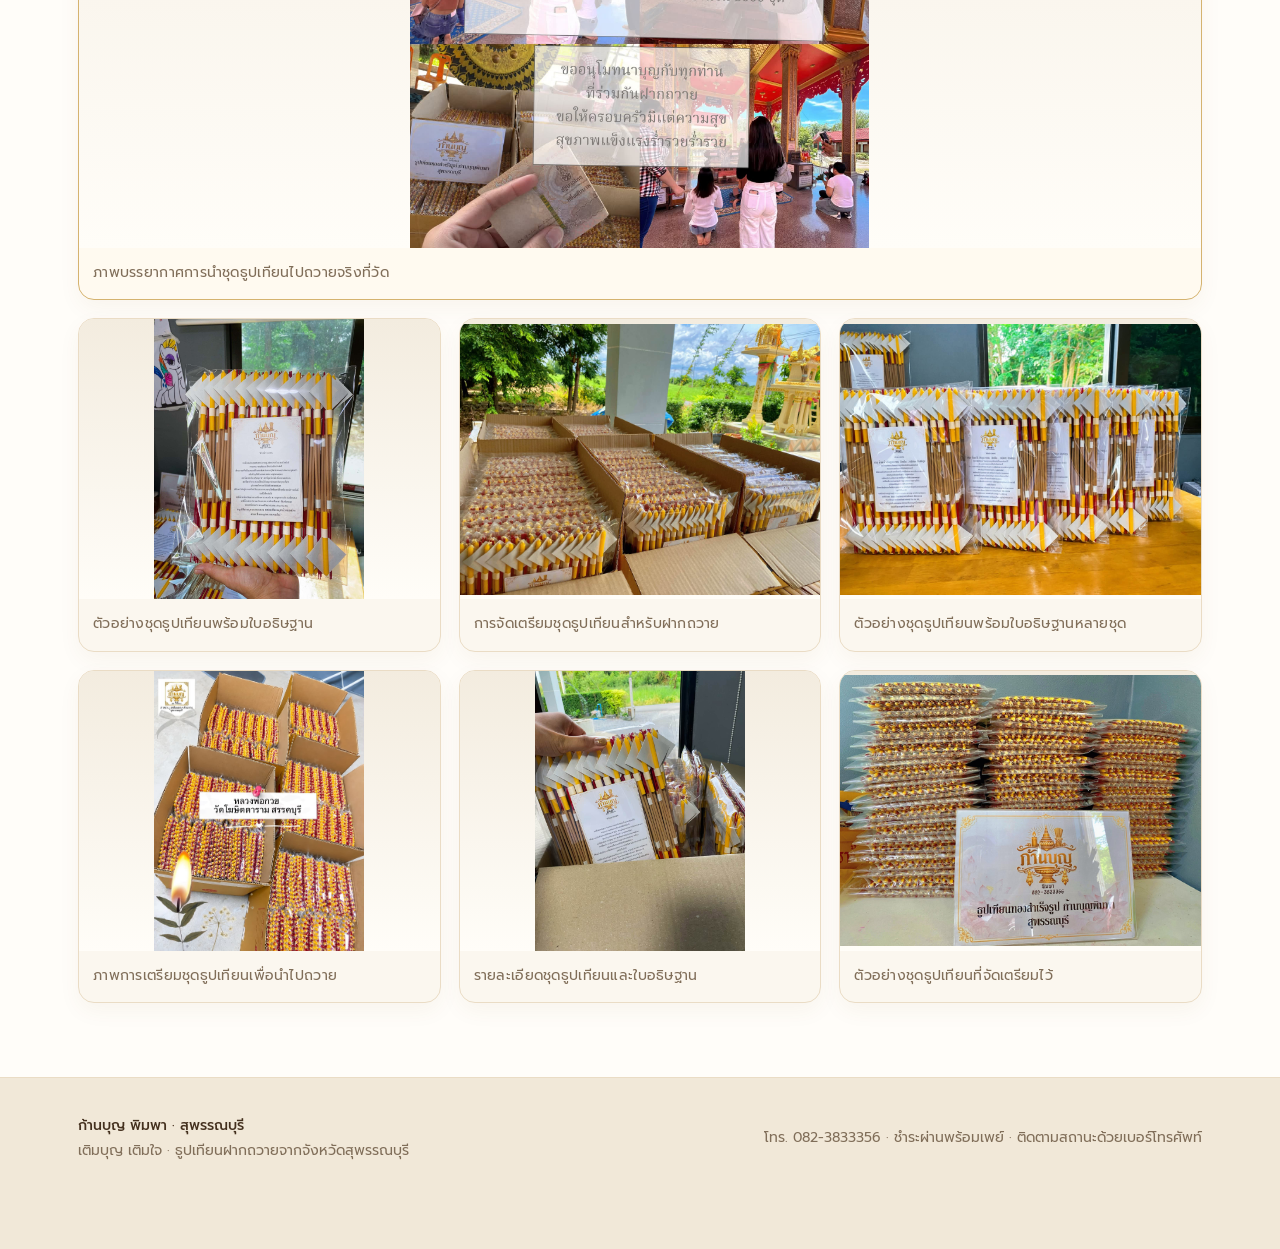
==== commit e2b27fc8: "Add files via upload" ====
--- a/index.html
+++ b/index.html
@@ -32,7 +32,7 @@
     "url": "https://kaanboon.github.io/kaanboonpimpa/",
     "logo": "https://kaanboon.github.io/kaanboonpimpa/assets/brand-logo.png"
   }
-  </script><link rel="stylesheet" href="assets/site.css?v=20261105-print4-ui"><link rel="stylesheet" href="assets/ceremony-up.css?v=20261105-print4-ui"><link rel="stylesheet" href="assets/golden-bridge.css?v=20261125-slip-save"><link href="assets/cinematic.css?v=20261105-print4-ui" rel="stylesheet"><link rel="stylesheet" href="assets/home-atmosphere.css?v=20261105-print4-ui"><link rel="stylesheet" href="assets/souvenir-luminous.css?v=20261111-pc-card"><link rel="stylesheet" href="assets/portal-grand.css?v=20261105-print4-ui"><link rel="stylesheet" href="assets/merit-stories.css?v=20261105-print4-ui"><link rel="stylesheet" href="assets/festival-scenes.css?v=20261105-print4-ui"><link rel="stylesheet" href="assets/garden-night.css?v=20261105-print4-ui"><link rel="stylesheet" href="assets/readability-navigation.css?v=20261106-readable-nav"><link rel="stylesheet" href="assets/merit-path.css?v=20261106-smooth-portal-v3">
+  </script><link rel="stylesheet" href="assets/site.css?v=20261105-print4-ui"><link rel="stylesheet" href="assets/ceremony-up.css?v=20261105-print4-ui"><link rel="stylesheet" href="assets/golden-bridge.css?v=20261125-slip-save"><link href="assets/cinematic.css?v=20261105-print4-ui" rel="stylesheet"><link rel="stylesheet" href="assets/home-atmosphere.css?v=20261105-print4-ui"><link rel="stylesheet" href="assets/souvenir-luminous.css?v=20261111-pc-card"><link rel="stylesheet" href="assets/portal-grand.css?v=20261105-print4-ui"><link rel="stylesheet" href="assets/merit-stories.css?v=20261105-print4-ui"><link rel="stylesheet" href="assets/festival-scenes.css?v=20261105-print4-ui"><link rel="stylesheet" href="assets/garden-night.css?v=20261105-print4-ui"><link rel="stylesheet" href="assets/readability-navigation.css?v=20261106-readable-nav"><link rel="stylesheet" href="assets/merit-path.css?v=20261125-path-choice">
   <style>
     #bridgeExperience .route-heading {
       margin: 0 0 8px;
@@ -287,7 +287,17 @@
           <section class="journey-panel" data-panel="1" hidden aria-labelledby="detailsTitle"><div class="panel-kicker">ส่งต่อชื่อและความตั้งใจ</div><h2 id="detailsTitle" tabindex="-1">ฝากความตั้งใจของคุณ</h2><p class="panel-description" id="detailsIntro">ชื่อของคุณจะอยู่บนใบอธิษฐานที่นำไปฝากถวาย</p><div class="details-layout"><form id="journeyDetails" novalidate><div class="journey-field" id="donorField"><label for="journeyName">ชื่อ–นามสกุลผู้ฝากถวาย</label><textarea id="journeyName" maxlength="70" rows="2" placeholder="พิมพ์ชื่อผู้ฝากถวาย"></textarea><small>ใส่ได้หลายชื่อ รวมไม่เกิน 70 ตัวอักษร</small></div><div class="journey-field"><label for="journeyPhone">เบอร์โทรศัพท์</label><input id="journeyPhone" type="tel" autocomplete="tel" inputmode="numeric" maxlength="10" pattern="0[0-9]{8,9}" required placeholder="08xxxxxxxx"><small>ใช้ติดตามคำสั่งซื้อ · ไม่แสดงบนใบอธิษฐาน</small></div><div class="journey-field" id="provinceField"><label for="journeyProvince">จังหวัดของคุณ</label><select id="journeyProvince" required><option value="">เลือกจังหวัด</option></select><small>ใช้แสดงยอดรวมรายจังหวัดบนแผนที่ · ไม่แสดงชื่อหรือเบอร์โทร</small></div><div class="journey-field" id="journeyAddressField" hidden><label for="journeyAddress">ที่อยู่สำหรับจัดส่ง</label><textarea id="journeyAddress" maxlength="500" rows="4" placeholder="ชื่อผู้รับ บ้านเลขที่ ตำบล อำเภอ จังหวัด รหัสไปรษณีย์"></textarea></div><fieldset class="gift-order"><legend>ส่งต่อความตั้งใจให้คนสำคัญ</legend><label class="gift-toggle"><input id="giftEnabled" type="checkbox"> ส่งบุญเป็นของขวัญ</label><div id="giftFields" hidden><div class="journey-field"><label for="giftOccasion">โอกาสพิเศษ</label><select id="giftOccasion"><option>วันเกิด</option><option>วันแม่</option><option>วันพ่อ</option><option>อุทิศส่วนกุศล</option><option>ขอบคุณ</option><option>โอกาสพิเศษ</option></select></div><div class="journey-field"><label for="giftRecipient">บุญครั้งนี้ ตั้งใจมอบให้…</label><input id="giftRecipient" maxlength="60" placeholder="ชื่อคนสำคัญ"></div><div class="journey-field"><label for="giftFrom">จาก <small>(ไม่บังคับ)</small></label><input id="giftFrom" maxlength="60" placeholder="ชื่อผู้มอบ"></div><div class="journey-field"><label for="giftMessage">ข้อความในการ์ดของขวัญ</label><textarea id="giftMessage" rows="3" maxlength="200" placeholder="คำอวยพรหรือข้อความจากใจ"></textarea><small>ข้อความนี้อยู่ในการ์ดของขวัญ ไม่เปลี่ยนแบบใบอธิษฐานสำหรับจัดส่ง</small></div></div></fieldset></form><aside class="journey-prayer"><p id="journeyCardLabel">ใบอธิษฐานของคุณ</p><div class="journey-prayer-sheet"><img id="journeyCardImage" data-offering-src="assets/prayer-card.png" data-shipping-src="assets/prayer-shipping-card.png" src="assets/prayer-card.png" alt="ตัวอย่างใบอธิษฐาน"><span id="journeyCardName">ชื่อผู้ฝากถวาย</span></div><small id="journeyCardNote">เห็นชื่อของคุณบนใบอธิษฐานได้ทันที</small></aside></div></section>
           <section class="journey-panel" data-panel="2" hidden aria-labelledby="paymentTitle"><div class="panel-kicker">เตรียมส่งต่อเครื่องบูชา</div><h2 id="paymentTitle" tabindex="-1">ตรวจสอบและชำระเงิน</h2><p tabindex="-1" role="status" class="payment-feedback" hidden id="paymentFeedback"></p><p class="panel-description">ตรวจรายละเอียดและยอดรวม ก่อนยืนยันการสั่งซื้อ</p><div class="payment-layout"><div><div class="journey-order-lines" id="paymentItems"></div><dl class="journey-totals"><div><dt>รวมราคาชุด</dt><dd id="paySubtotal"></dd></div><div><dt>ค่าจัดส่ง</dt><dd id="payShipping"></dd></div><div class="grand"><dt>ยอดชำระรวม</dt><dd id="payTotal"></dd></div></dl><div class="payment-person" id="paymentPerson"></div><div class="journey-field"><label for="journeySlip">แนบสลิปการโอน</label><input id="journeySlip" type="file" accept="image/jpeg,image/png,image/webp" required><small id="slipNote">แนบสลิป JPG, PNG หรือ WebP ขนาดไม่เกิน 5 MB</small></div></div><div class="journey-qr"><img id="journeyPaymentQr" alt="QR พร้อมเพย์ตามยอดชำระ" hidden><strong id="qrPayAmount"></strong><p id="qrStatus" class="qr-status" role="status">กำลังสร้าง QR ตามยอดชำระ</p><p class="qr-payee">ผู้รับ: น.ส. พิมพา ศรีแสงเงิน</p><div class="qr-action-pair"><button id="downloadPaymentQr" class="qr-download" type="button" disabled>บันทึก QR ชำระเงิน ↓</button><span>QR พร้อมเพย์ตามยอดชำระ</span></div><p>ตรวจชื่อผู้รับและยอดเงินก่อนโอน<br>คำสั่งซื้อจะรอการตรวจสอบสลิปจากทางร้าน</p></div></div></section>
           <section class="journey-panel" data-panel="3" id="journeyCeremonyPanel" hidden><section class="merit-path" id="meritPath" hidden aria-labelledby="meritPathTitle">
- <div data-path-panel="choice"><div class="path-choice-art" aria-hidden="true"><svg viewBox="0 0 80 80"><path d="M10 66Q18 30 40 17q22 13 30 49M22 66q5-28 18-38 13 10 18 38M10 66h60M26 52h28M29 42h22M33 34h14"/><path d="m40 6 3 6-3 6-3-6Z"/></svg></div><p class="path-eyebrow" id="meritSaveLabel"></p><h2 id="meritPathTitle" tabindex="-1">เลือกเส้นทางแห่งความตั้งใจ</h2><p class="path-intro">ร่วมถวายต่อได้ทันที หรือสร้างสะพานแสงของคุณ<br>ก่อนเดินทางเข้าไปยังพระพุทธรูปด้านในโบสถ์</p><div class="path-options"><article class="path-option"><span class="path-option-icon" aria-hidden="true">✧</span><h3>ร่วมสร้างสะพานบุญของคุณ</h3><p>ลากเส้นแสงสู่โบสถ์ แล้วค่อย ๆ เดินทางเข้าไปถวายด้านใน มีปุ่มสร้างสะพานแทนการลากได้</p><button class="journey-secondary" type="button" id="meritChooseDraw">ร่วมสร้างสะพานบุญของคุณ</button></article><article class="path-option path-direct"><span class="path-option-icon" aria-hidden="true">✦</span><h3>ร่วมถวายต่อเลย</h3><p>ใช้สะพานของร้าน แล้วเข้าสู่ฉากถวายตรงหน้าองค์พระได้เลย สะดวกและใช้เวลาไม่นาน</p><button class="journey-primary" type="button" id="meritChooseDirect">ร่วมถวายต่อเลย →</button></article></div><p class="path-note">ทั้งสองเส้นทางได้รับสินค้าและบริการเหมือนกัน<br>กิจกรรมนี้เป็นประสบการณ์บนเว็บไซต์ ติดตามการถวายจริงได้ที่หน้าติดตามคำสั่งซื้อ</p></div>
+ <div class="path-choice" data-path-panel="choice">
+   <span class="path-choice-check" aria-hidden="true"></span>
+   <h2 id="meritPathTitle" tabindex="-1">บันทึกคำสั่งซื้อแล้ว</h2>
+   <p class="path-choice-status" id="meritSaveLabel">ร้านจะตรวจสอบสลิปของคุณ</p>
+   <p class="path-choice-prompt" id="meritPathPrompt">ระหว่างนี้ คุณร่วมถวายบนเว็บไซต์ได้เลย</p>
+   <div class="path-choice-actions">
+     <button class="path-choice-primary" type="button" id="meritChooseDirect">ไปที่หน้าถวายเลย <span aria-hidden="true">→</span></button>
+     <button class="path-choice-secondary" type="button" id="meritChooseDraw">ลองวาดสะพานบุญก่อนถวาย</button>
+   </div>
+   <p class="path-choice-note">ทั้งสองปุ่มพาไปยังหน้าถวายเดียวกัน</p>
+ </div>
  <div data-path-panel="draw" hidden><div class="path-draw-head"><button type="button" class="path-back" id="meritBackChoice">← เลือกเส้นทางใหม่</button><h2 id="meritDrawTitle" tabindex="-1">สร้างสะพานบุญของคุณ</h2></div><p class="path-hint" id="meritPathHint"></p><div class="path-drawing-stage"><div class="path-architecture" aria-hidden="true"><div class="sanctuary-world" aria-hidden="true"><img class="monk-art buddha-scene" src="assets/buddha-sanctuary.webp" alt=""><img class="chapel-foreground" src="assets/chapel-full-building.webp" alt=""></div></div><svg id="meritPathCanvas" viewBox="0 0 900 675" role="img" aria-label="ลากจากแสงด้านล่างไปยังบันไดโบสถ์ หรือใช้ปุ่มสร้างสะพานให้ฉัน"><defs><linearGradient id="meritDeckGold" x1="0" y1="1" x2="0" y2="0"><stop stop-color="#d39b36"/><stop offset=".5" stop-color="#ffefad"/><stop offset="1" stop-color="#fff9d9"/></linearGradient></defs><path class="path-water-line" d="M50 547Q450 515 850 547M20 585Q450 550 880 585M0 633Q450 589 900 633"/><path class="path-guide" d="M450 620C280 577 585 528 450 474"/><path id="meritDrawnDeck" class="drawn-deck"/><path id="meritRailLeft" class="drawn-rail"/><path id="meritRailRight" class="drawn-rail"/><path id="meritDrawnThread" class="drawn-thread"/><circle class="path-start-ring" cx="450" cy="620" r="24"/><circle class="path-start-light" cx="450" cy="620" r="9"/><circle class="path-brush" id="meritBrushLight" cx="450" cy="620" r="8"/><text x="450" y="660">เริ่มลากแสงจากตรงนี้ ↑</text></svg></div><progress class="path-progress" id="meritPathProgress" max="100" value="0" aria-label="ความคืบหน้าการสร้างสะพาน">0%</progress><div class="path-draw-actions"><button type="button" class="journey-secondary" id="meritAutoBridge">สร้างสะพานให้ฉัน ✦</button><button type="button" class="journey-secondary" id="meritResetBridge">วาดใหม่</button></div><p class="path-status" id="meritPathStatus" role="status" aria-live="polite"></p><div class="path-continue"><button type="button" class="journey-primary" id="meritWalk" disabled>เดินข้ามสะพานไปถวาย →</button><button type="button" class="journey-secondary" id="meritSkipDraw">ร่วมถวายต่อเลย</button></div></div>
  <div data-path-panel="cross" class="path-cross" hidden><h2 id="meritCrossTitle" tabindex="-1">ความตั้งใจของคุณ…กำลังเดินทาง</h2><p>เข้าสู่โบสถ์ เพื่อร่วมถวายตรงหน้าองค์พระ</p><button type="button" id="meritSkipCross">เข้าสู่ฉากถวายเลย →</button></div>
 </section><div class="simulation-modal hidden" id="offeringModal" role="dialog" aria-modal="true" aria-labelledby="simulationTitle"><div class="simulation-content ceremony-content"><div class="ceremony-top"><div class="ceremony-brand">ก้านบุญ พิมพา <span>· พิธีถวาย</span></div><button class="simulation-close" id="simulationClose" type="button" aria-label="ปิดหน้าพิธีถวาย">×</button></div><div class="ceremony-copy"><div class="eyebrow">ส่งต่อความตั้งใจด้วยหัวใจ</div><h2 id="simulationTitle">ร่วมถวายด้วยใจ</h2><p id="simulationMessage">เลื่อนชุดธูปเทียนของคุณไปยังจุดถวาย</p><div class="ceremony-summary"><span id="ceremonyPackage">ชุดเติมบุญ เติมใจ</span><span>ผู้ฝากถวาย <b id="ceremonyName">ชื่อผู้ฝากถวาย</b></span></div></div><div class="ceremony-stage buddha-sanctuary" id="ceremonyStage" aria-label="พระพุทธรูปทองประดิษฐานภายในโบสถ์ และแท่นวางชุดธูปถวาย"><div class="stage-lotus" aria-hidden="true">✿</div><div class="sanctuary-world" aria-hidden="true"><img class="monk-art buddha-scene" src="assets/buddha-sanctuary.webp" alt=""><img class="chapel-foreground" src="assets/chapel-full-building.webp" alt=""></div><div class="offering-object" id="offeringObject" role="slider" tabindex="0" aria-label="ปัดขึ้นเพื่อวางชุดธูปบนแท่นถวาย หรือใช้ปุ่มลูกศรขึ้นหรือ Enter" aria-valuemin="0" aria-valuemax="100" aria-valuenow="0"><div class="ceremony-package"><img class="package-photo" src="assets/offering-set-cutout.png" alt="ชุดธูปเทียนของผู้ฝากถวาย"><div class="prayer-overlay"><img src="assets/prayer-card.png" alt="ใบอธิษฐานที่ใส่ชื่อผู้ฝาก"><span class="prayer-overlay-name" id="ceremonyPrayerName">ชื่อผู้ฝากถวาย</span></div></div></div><div class="swipe-cue" aria-hidden="true"><b>↑</b> ปัดชุดธูปขึ้นวางบนแท่นถวาย</div></div><div class="monk-blessing" id="monkBlessing" role="status" aria-live="polite"><span>คำอนุโมทนาและพร</span><p>ขออานิสงส์แห่งบุญจากการถวายสังฆทานในครั้งนี้ ส่งผลให้ท่านและครอบครัวมีความสุข สุขภาพแข็งแรง การงานราบรื่น พบเจอแต่สิ่งที่ดีและเป็นมงคล สาธุ</p></div><div class="ceremony-controls" id="ceremonyControls"><p class="ceremony-prompt" id="ceremonyPrompt">เลื่อนแถบเพื่อถวายชุดธูปเทียน</p><input class="ceremony-range" id="offeringSlider" type="range" min="0" max="100" value="0" tabindex="-1" aria-hidden="true"><div class="offering-progress" aria-hidden="true"><div class="offering-progress-fill" id="offeringProgressFill"></div></div><div class="ceremony-actions"><button class="btn" id="ceremonyGive" type="button">ยื่นถวาย ↑</button><button class="sound-toggle" id="ceremonySound" type="button" aria-pressed="true">เสียงระฆัง: เปิด</button></div><span class="ceremony-stamp" id="ceremonyStamp">สาธุ</span></div><div class="ceremony-foot"><small>ก้านบุญ พิมพา · ประสบการณ์เสมือนเพื่อร่วมอนุโมทนา</small><button class="btn ceremony-finish" id="ceremonyFinish" type="button" disabled>เสร็จสิ้น</button></div></div></div>
@@ -306,13 +316,13 @@
     <p>กรุณารอสักครู่ และเปิดหน้านี้ไว้</p>
     <p class="order-saving-status" id="orderSavingStatus" role="status"></p>
   </dialog>
-  </div><script>window.KB_BRIDGE_ASSETS={'assets/merit-card-pattern.svg':'assets/merit-card-pattern.svg'};window.KB_BLESSING_AUDIO='assets/blessing-somchai-long-sathu-v8.mp3';</script>
+  </div><script>window.KB_BRIDGE_ASSETS={'assets/merit-card-pattern.svg':'assets/merit-card-pattern.svg'};window.KB_BLESSING_AUDIO='assets/ceremony-blessing-20261125.mp3';</script>
 <script src="assets/promptpay-tools.js?v=20261105-print4-ui" defer></script>
 <script src="assets/festival-scenes.js?v=20261105-print4-ui" defer></script>
 <script src="assets/merit-card-art.js?v=20261105-print4-ui" defer></script>
 <script src="assets/golden-bridge-model.js?v=20261105-print4-ui" defer></script>
 <script src="assets/sheets-client-v3.js?v=20261125-slip-save" defer></script>
-<script src="assets/merit-path.js?v=20261106-smooth-portal-v3" defer></script>
+<script src="assets/merit-path.js?v=20261125-path-choice" defer></script>
 <script src="assets/ceremony-up.js?v=20261106-smooth-portal-v3" defer></script>
 <script src="assets/receipt-export.js?v=20261111-pc-card-2"></script><script src="assets/golden-bridge.js?v=20261125-slip-save" defer></script>
 <script src="assets/bridge-homepage.js?v=20261105-print4-ui" defer></script>
--- a/assets/merit-path.css
+++ b/assets/merit-path.css
@@ -1,8 +1,92 @@
 /* Scoped optional path and the approved Buddha sanctuary; no checkout layout changes. */
 .merit-path{--path-gold:#b7832c;padding:36px;color:#775222;font-family:'KB Prompt',sans-serif;text-align:center;background:radial-gradient(ellipse at 50% 10%,#fff8d5,transparent 55%),linear-gradient(145deg,#fffdf6,#faedd3);min-width:0}
-.merit-path [hidden]{display:none!important}.path-eyebrow{font-size:14px;color:#8d6c3e;line-height:1.8;margin:0 0 10px}.merit-path h2{font-family:'KB Maitree',serif;font-weight:500;line-height:1.6;font-size:clamp(26px,4vw,38px);margin:6px 0 12px}.merit-path h2:focus{outline:none}.path-intro{font-size:16px;line-height:1.9;color:#8d6d44;max-width:580px;margin:0 auto 26px}
-.path-choice-art{width:104px;height:104px;margin:0 auto 16px;border-radius:50%;display:grid;place-items:center;background:radial-gradient(circle,#fffdf2,#fae3a4);box-shadow:0 0 0 8px #f8e5b940,0 0 45px #ebc36960;color:#b58732}.path-choice-art svg{width:70px;height:70px;fill:none;stroke:currentColor;stroke-width:2}
-.path-options{display:grid;grid-template-columns:1fr 1fr;gap:18px;margin:28px 0 20px}.path-option{padding:26px 22px;border:1px solid #ddbd7e;border-radius:20px;background:#fffdf7;display:flex;flex-direction:column;align-items:center;min-width:0;box-shadow:0 10px 25px #8a5b1b08}.path-option.path-direct{background:linear-gradient(145deg,#fff3cf,#f6e4b5);border-color:#caa04e}.path-option-icon{font-size:32px;line-height:1.4;color:#b48533}.path-option h3{font-size:19px;font-weight:500;line-height:1.7;margin:10px 0 8px}.path-option p{font-size:15px;line-height:1.9;color:#886b44;margin:0 0 22px;flex:1}.path-option button{width:100%;min-height:52px;padding:13px 14px;justify-content:center;font-size:15px;line-height:1.7;text-align:center}.path-note{font-size:14px;line-height:1.9;color:#92754d;margin:18px 0 0}.path-choice-summary{max-width:620px;font-size:14px;line-height:1.9;margin:0 auto;padding:12px 16px;border-radius:12px;background:#efe0bf55;white-space:pre-line}
+.merit-path [hidden]{display:none!important}.merit-path h2{font-family:'KB Maitree',serif;font-weight:500;line-height:1.6;font-size:clamp(26px,4vw,38px);margin:6px 0 12px}.merit-path h2:focus{outline:none}
+
+
+.ritual-card:has(.merit-path[data-state=choice]:not([hidden])) {
+  background: transparent;
+  border-color: transparent;
+  box-shadow: none;
+  backdrop-filter: none;
+  overflow: visible;
+}
+.merit-path[data-state=choice] {
+  padding: 0;
+  background: transparent;
+}
+.path-choice {
+  box-sizing: border-box;
+  width: min(100%, 572px);
+  margin: 0 auto;
+  padding: 39px clamp(23px, 5vw, 48px) 30px;
+  color: #513718;
+  background: radial-gradient(ellipse at 50% 0%, #fff7de, transparent 64%), #fffaf0;
+  border: 1px solid #e2bd79;
+  border-radius: 27px;
+  box-shadow: 0 14px 52px #60380839;
+}
+.path-choice-check {
+  box-sizing: border-box;
+  display: grid;
+  place-items: center;
+  width: 57px;
+  height: 57px;
+  margin: 0 auto 18px;
+  border: 1px solid #d1a153;
+  border-radius: 50%;
+  color: #8b5518;
+  background: #f9e6b9;
+  box-shadow: 0 0 0 6px #f5e4bb66;
+}
+.path-choice-check::before {
+  content: '';
+  box-sizing: border-box;
+  width: 13px;
+  height: 23px;
+  border: solid currentColor;
+  border-width: 0 3px 3px 0;
+  border-radius: 1px;
+  transform: translate(0, -3px) rotate(43deg);
+}
+.merit-path .path-choice h2 {
+  margin: 0;
+  color: #664010;
+  font: 500 clamp(28px, 6vw, 39px)/1.38 'KB Maitree', Georgia, serif;
+}
+.path-choice-status { margin: 6px 0 19px; color: #795026; font-size: 15px; line-height: 1.65; }
+.path-choice-prompt { margin: 0 0 11px; font-size: 16px; line-height: 1.65; }
+.path-choice-actions { display: grid; gap: 11px; }
+.path-choice-actions button {
+  display: flex;
+  justify-content: center;
+  align-items: center;
+  gap: 10px;
+  width: 100%;
+  min-height: 52px;
+  padding: 10px 14px;
+  border-radius: 14px;
+  font: 500 16px/1.4 'KB Prompt', Tahoma, sans-serif;
+  cursor: pointer;
+}
+.path-choice-actions .path-choice-primary {
+  min-height: 59px;
+  border: 1px solid #b4792a;
+  background: linear-gradient(115deg, #c78d34, #f3cf78 57%, #d6a447);
+  color: #352007;
+  box-shadow: 0 5px 17px #8f5a1529;
+  font-size: 19px;
+}
+.path-choice-primary:hover { background: #edc168; }
+.path-choice-secondary { border: 1px solid #ccb07b; background: #fffcf5; color: #6a451e; }
+.path-choice-secondary:hover { background: #fff2d2; }
+.path-choice-note { margin: 13px 0 0; color: #76542f; font-size: 13px; line-height: 1.65; }
+@media (max-width: 470px) {
+  .path-choice { padding: 28px 20px 22px; border-radius: 22px; }
+  .path-choice-check { width: 48px; height: 48px; margin-bottom: 16px; }
+  .path-choice-status { margin-bottom: 15px; }
+  .path-choice-prompt { font-size: 15px; }
+  .path-choice-note { padding-inline: 5px; }
+}
 .path-draw-head{display:flex;justify-content:center;align-items:center;gap:20px;flex-wrap:wrap}.path-draw-head h2{margin:0}.path-back{border:0;background:none;color:#8b6830;min-height:44px;font:inherit;font-size:14px;text-decoration:underline;text-underline-offset:5px;cursor:pointer}.path-drawing-stage{position:relative;overflow:hidden;border:1px solid #d4ac62;border-radius:20px;aspect-ratio:900/560;background:#263934;margin:22px auto 16px;max-width:850px;isolation:isolate}.path-drawing-stage:before{content:'';position:absolute;inset:0;background:linear-gradient(#172a36b0,#2b454066),url('golden-merit-bridge.png') center 35%/cover;opacity:.7;z-index:-1}.path-drawing-stage:after{content:'';position:absolute;inset:0;pointer-events:none;background:radial-gradient(ellipse at 50% 13%,#fff0ad75,transparent 35%),linear-gradient(transparent 80%,#17393580);z-index:0}.path-drawing-stage svg{display:block;width:100%;height:100%;touch-action:none;user-select:none;position:relative;z-index:1}.path-drawing-stage svg[aria-disabled=true]{touch-action:auto}.path-guide{stroke:#fff0b5;stroke-opacity:.3;stroke-dasharray:3 12;fill:none;stroke-width:3}.path-gate{fill:#ffe5a0;stroke:#fff4cf;stroke-width:2;filter:drop-shadow(0 0 14px #ffe39a)}.path-water-line{stroke:#c9d9bf;stroke-opacity:.15;stroke-width:1;fill:none}.path-start-light{fill:#fff3c2;filter:drop-shadow(0 0 18px #ffcf5a)}.path-start-ring{stroke:#ffe5a3;stroke-width:2;fill:none;opacity:.7}.path-drawing-stage text{font-family:'KB Prompt',sans-serif;font-size:17px;fill:#fff1cd;text-anchor:middle}.path-brush{fill:#fff8cc;filter:drop-shadow(0 0 12px #ffdc5c)}.drawn-thread{stroke:#fff9ca;stroke-width:5;fill:none;stroke-linecap:round;stroke-linejoin:round}.drawn-deck{fill:url(#meritDeckGold);opacity:.88}.drawn-rail{stroke:#ffedab;stroke-width:3;fill:none;stroke-linecap:round;stroke-linejoin:round}.path-drawn .drawn-rail{filter:drop-shadow(0 0 7px #ffdd70)}.path-drawn .path-start-ring{opacity:0}.path-drawn .path-drawing-stage:after{background:radial-gradient(ellipse at 50% 40%,#ffed9b25,transparent 70%)}
 .path-hint{font-size:16px;line-height:1.8;margin:0 auto 10px}.path-status{font-size:14px;line-height:1.8;color:#8d7049;min-height:28px;margin:10px 0}.path-progress{display:block;width:min(100%,420px);height:6px;accent-color:#c39135;margin:12px auto 18px;border:0;border-radius:10px}.path-draw-actions{display:flex;justify-content:center;gap:12px;flex-wrap:wrap}.path-draw-actions button{font-family:inherit;font-size:15px;line-height:1.8;min-height:48px;padding:10px 22px;justify-content:center}.path-continue{display:grid;gap:12px;grid-template-columns:1fr 1fr;max-width:640px;margin:18px auto 0}.path-continue button{min-height:52px;font-size:15px;padding:12px;justify-content:center}.merit-path button:focus-visible{outline:3px solid #735324;outline-offset:4px}.merit-path button:disabled{opacity:.45;cursor:default}
 .path-cross{position:relative;isolation:isolate;min-height:540px;display:flex;flex-direction:column;justify-content:center;align-items:center;overflow:hidden;border-radius:20px;color:#fff5d7;background:#7e652e}.path-cross:before{content:'';position:absolute;inset:-10%;background:linear-gradient(#342c1b30,#48381545),url('golden-merit-bridge.png') center/cover;z-index:-1;animation:pathWalkIn 2.1s ease-in both}.path-cross:after{content:'';position:absolute;inset:0;z-index:-1;background:radial-gradient(ellipse,#ffeeb26b,transparent 65%);animation:pathCrossLight 2.1s ease-in both}.path-cross h2{text-shadow:0 2px 25px #63451f}.path-cross p{font-size:16px}.path-cross button{margin-top:36px;color:#67451f;background:#fff9e7e8;border:1px solid #fff3be;border-radius:30px;padding:12px 22px;min-height:48px;font:inherit;font-size:15px;cursor:pointer}
@@ -15,7 +99,7 @@
 .buddha-sanctuary .offering-object{transform-origin:center bottom;z-index:4;filter:drop-shadow(0 6px 6px #6f421f30)}.buddha-sanctuary .swipe-cue{bottom:3%;font-size:13px;z-index:6;max-width:90%;white-space:normal;text-align:center;padding:5px 12px;background:#fffaeae8}
 .buddha-sanctuary .monk-aura{top:34%;width:64%;z-index:1;mix-blend-mode:screen;opacity:0;background:radial-gradient(circle,#fff7d980,transparent 65%);filter:none}.buddha-sanctuary .monk-aura:before{inset:-10%;opacity:.45}.buddha-sanctuary .monk-aura:after{display:none}.buddha-sanctuary.complete .monk-aura{opacity:.75;transform:translate(-50%,-50%) scale(1.06)}.buddha-sanctuary .rising-lotuses{z-index:3}.buddha-sanctuary .merit-spark{z-index:2}
 #offeringModal .ceremony-actions>#ceremonyGive,#offeringModal .ceremony-actions>#ceremonySound{font-size:14px!important;min-height:52px!important}#offeringModal .ceremony-copy p,#offeringModal .ceremony-prompt{font-size:16px}#offeringModal .ceremony-summary{font-size:14px;display:flex;gap:6px 18px;flex-wrap:wrap;justify-content:center}#offeringModal .ceremony-foot{gap:12px;flex-wrap:wrap}#offeringModal .ceremony-foot small{font-size:12px}#offeringModal .ceremony-finish{min-height:48px;font-size:15px}
-@media(max-width:760px){.merit-path{padding:26px 18px}.path-options{grid-template-columns:1fr;gap:14px;margin-top:22px}.path-option{padding:20px}.path-option h3{font-size:18px}.path-option p{margin-bottom:16px}.path-intro{font-size:15px;margin-bottom:20px}.path-choice-art{width:80px;height:80px}.path-choice-art svg{width:55px;height:55px}.path-drawing-stage{margin-top:16px;border-radius:14px}.path-draw-actions,.path-continue{display:grid;grid-template-columns:1fr;gap:10px}.path-cross{min-height:420px}.path-draw-head{gap:4px}.path-draw-head h2{font-size:25px}.path-hint{font-size:15px}.path-status{min-height:50px}.buddha-sanctuary .swipe-cue{font-size:11px;bottom:3%;padding:3px 8px}#offeringModal .ceremony-summary{font-size:13px;padding:8px 10px}#offeringModal .ceremony-copy p,#offeringModal .ceremony-prompt{font-size:14px}#offeringModal .ceremony-actions{max-width:none;gap:8px!important}#offeringModal .ceremony-actions>#ceremonyGive,#offeringModal .ceremony-actions>#ceremonySound{font-size:13px!important;padding:9px 8px}#offeringModal .ceremony-foot small{font-size:11px}}
+@media(max-width:760px){.merit-path{padding:26px 18px}.path-drawing-stage{margin-top:16px;border-radius:14px}.path-draw-actions,.path-continue{display:grid;grid-template-columns:1fr;gap:10px}.path-cross{min-height:420px}.path-draw-head{gap:4px}.path-draw-head h2{font-size:25px}.path-hint{font-size:15px}.path-status{min-height:50px}.buddha-sanctuary .swipe-cue{font-size:11px;bottom:3%;padding:3px 8px}#offeringModal .ceremony-summary{font-size:13px;padding:8px 10px}#offeringModal .ceremony-copy p,#offeringModal .ceremony-prompt{font-size:14px}#offeringModal .ceremony-actions{max-width:none;gap:8px!important}#offeringModal .ceremony-actions>#ceremonyGive,#offeringModal .ceremony-actions>#ceremonySound{font-size:13px!important;padding:9px 8px}#offeringModal .ceremony-foot small{font-size:11px}}
 @media(prefers-reduced-motion:reduce){.path-cross:before,.path-cross:after{animation:none}.buddha-sanctuary .monk-aura:before{animation:none!important}}
 
 /* Full-roof exterior, shared perspective and a camera move into the sanctuary. */
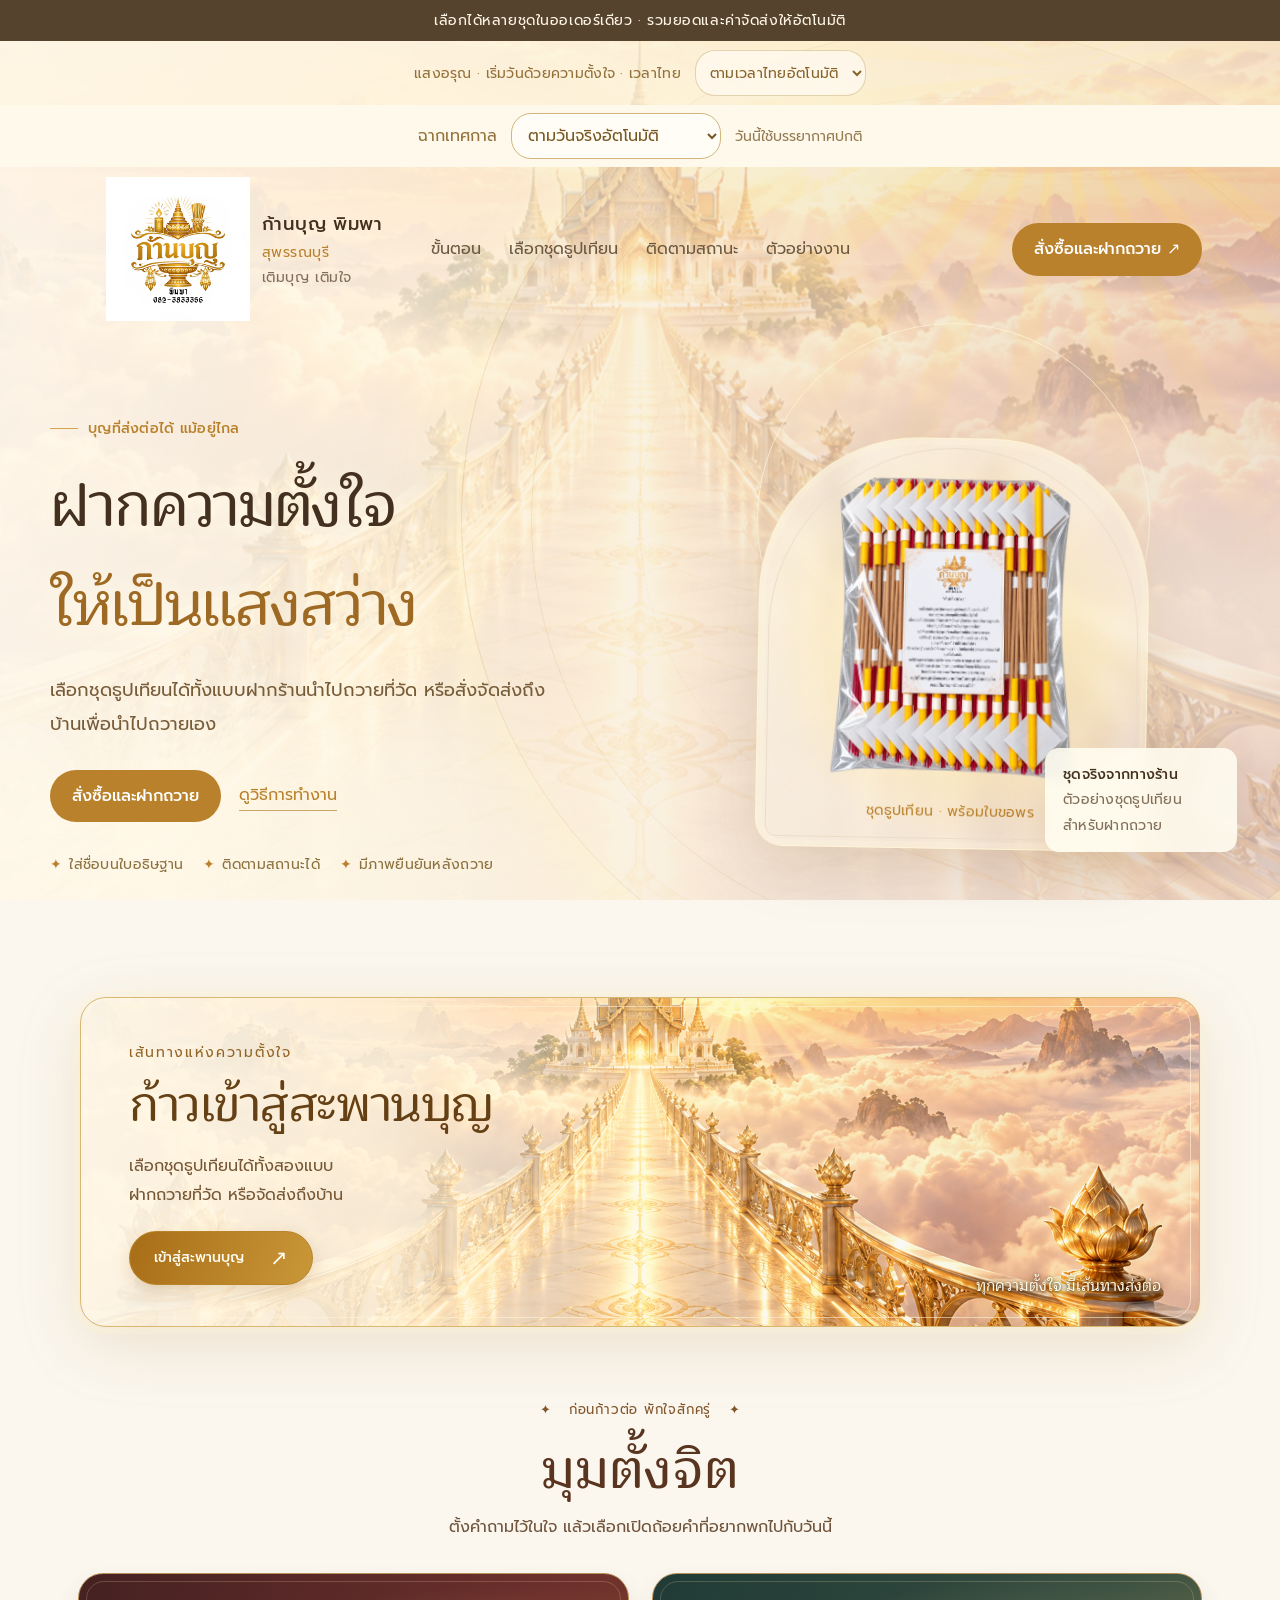
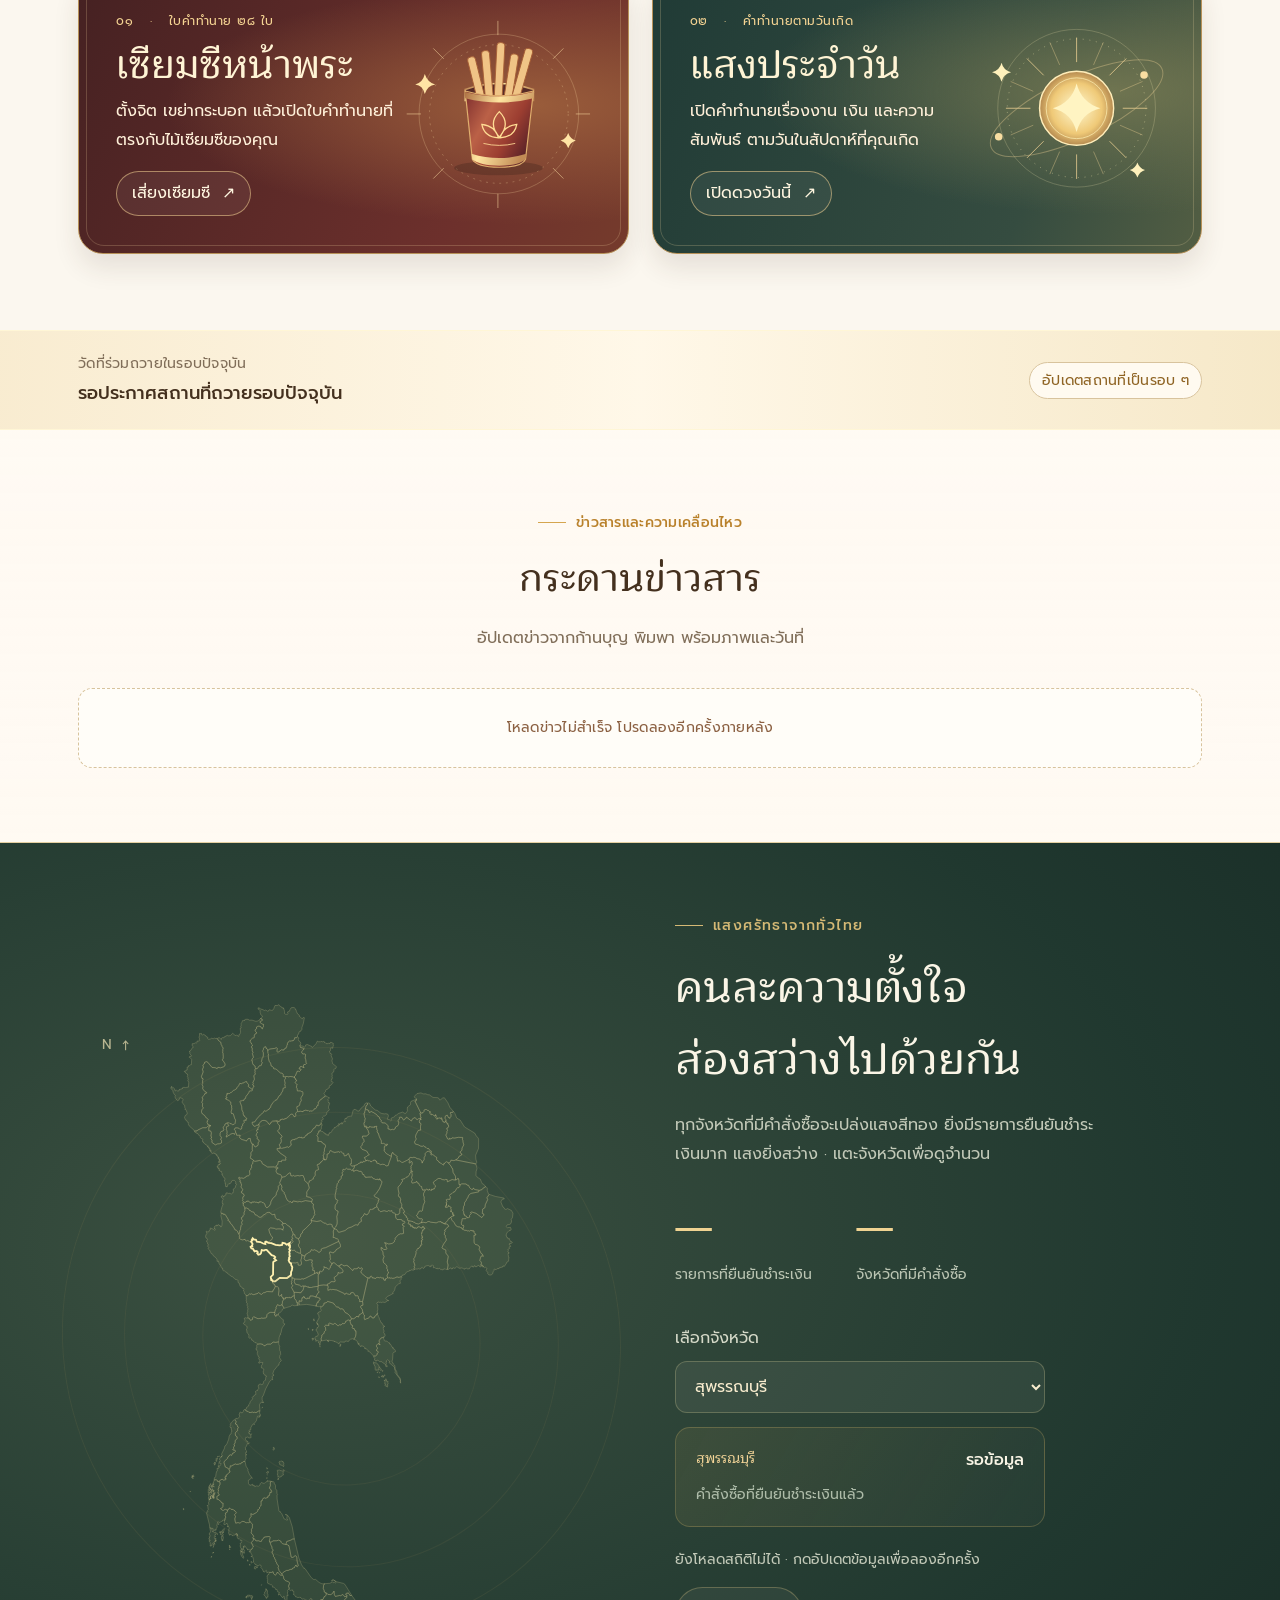
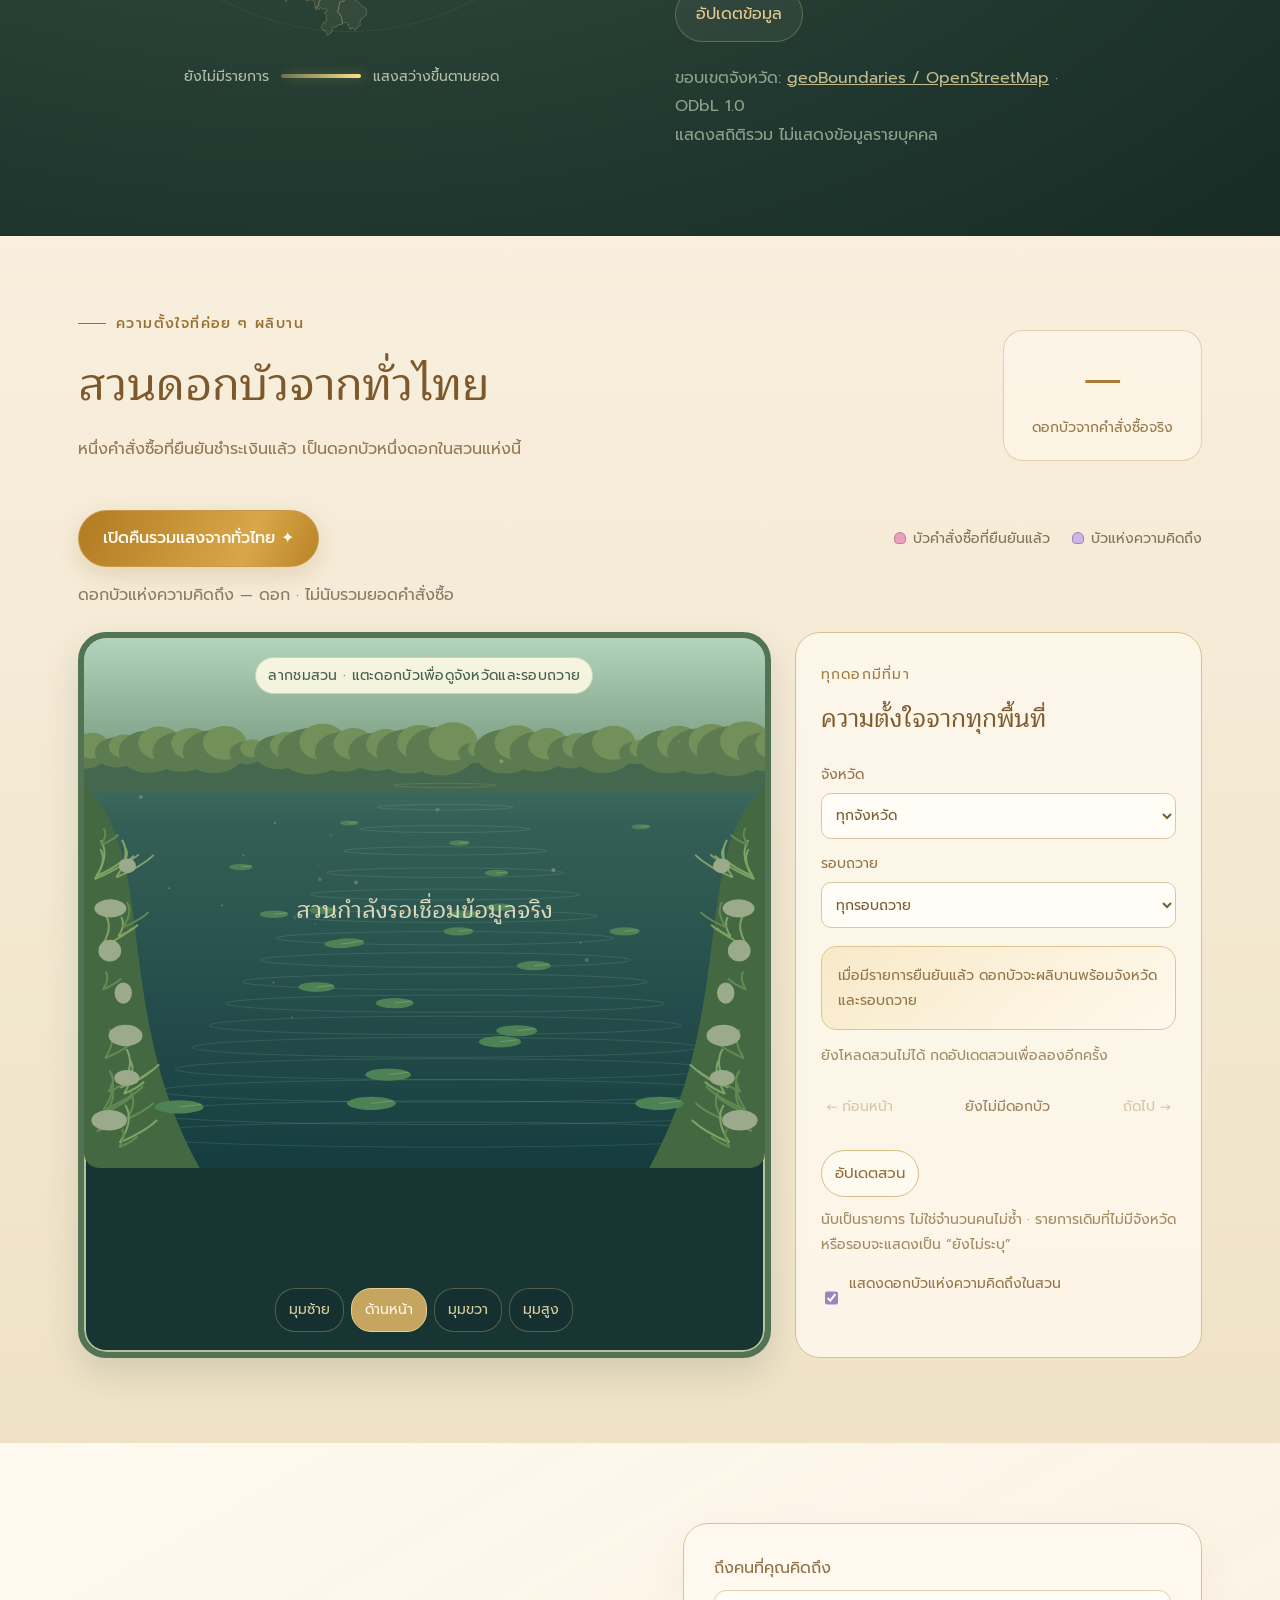
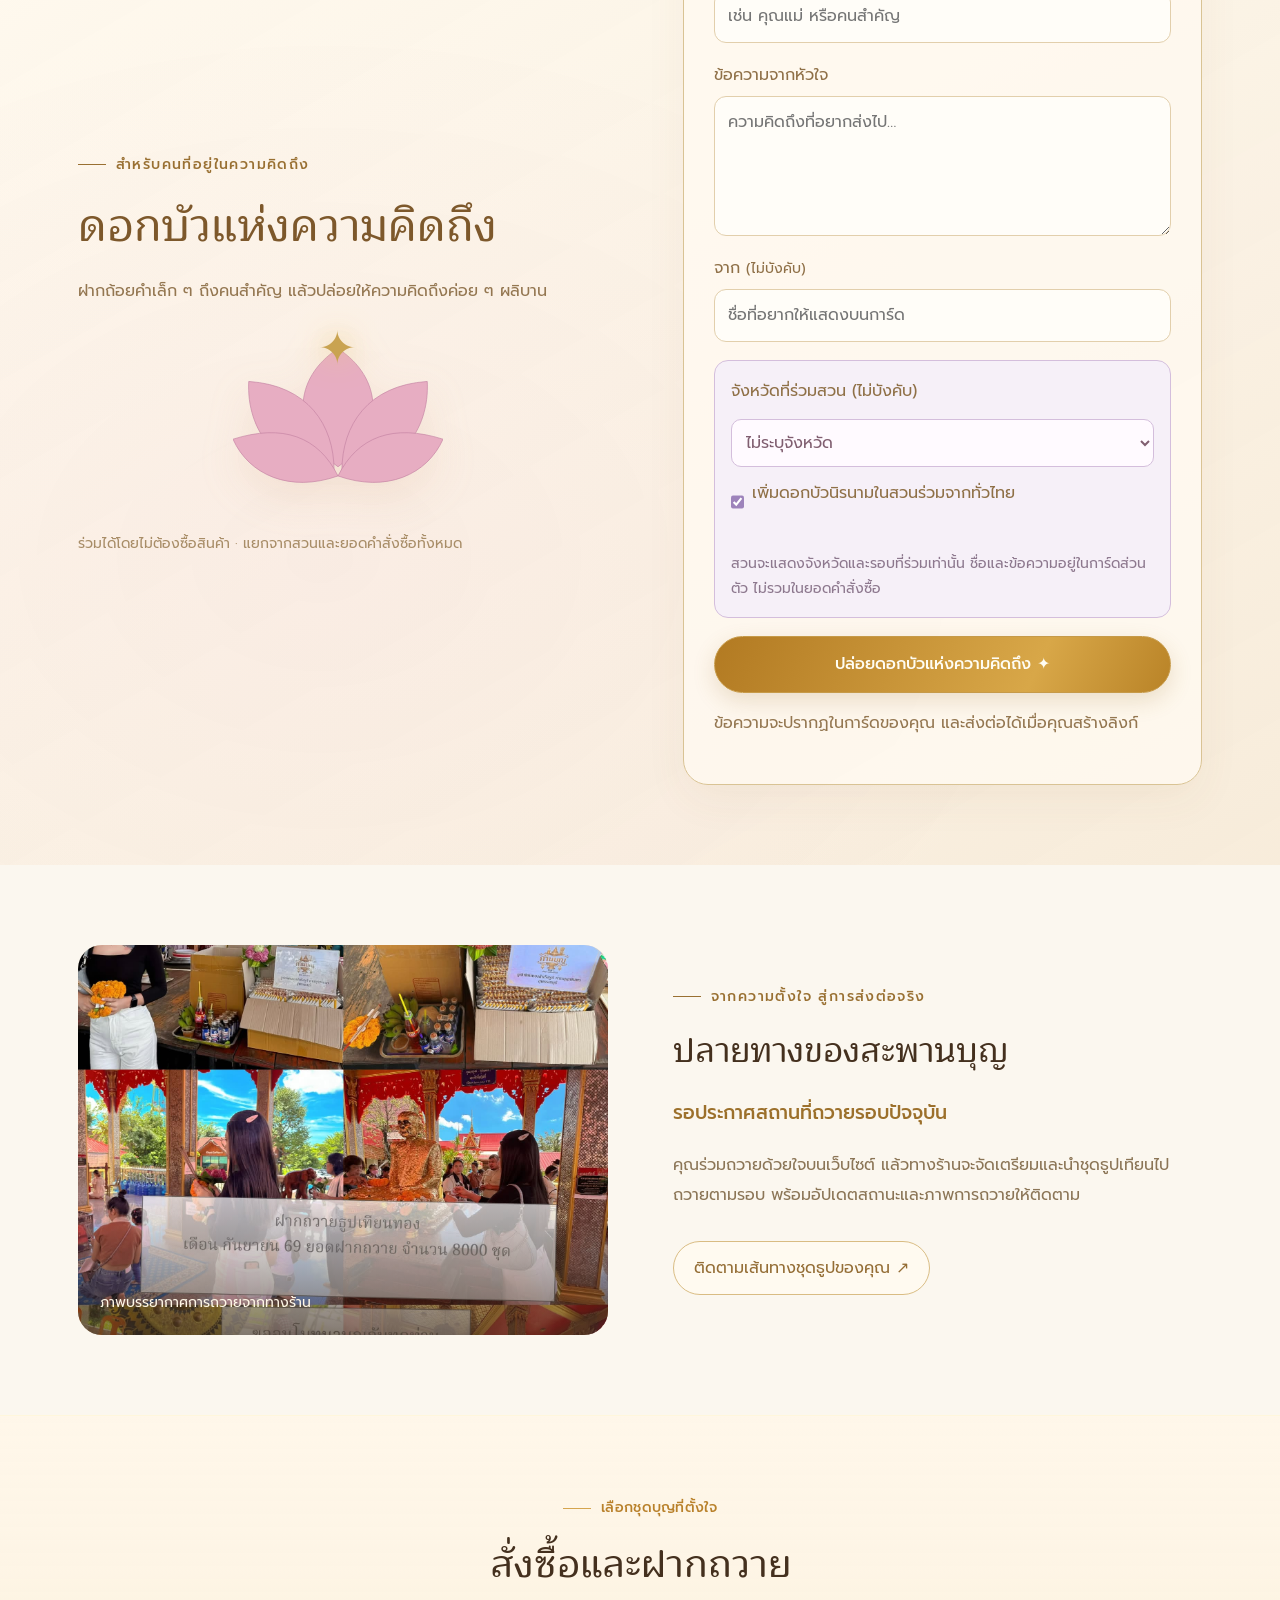
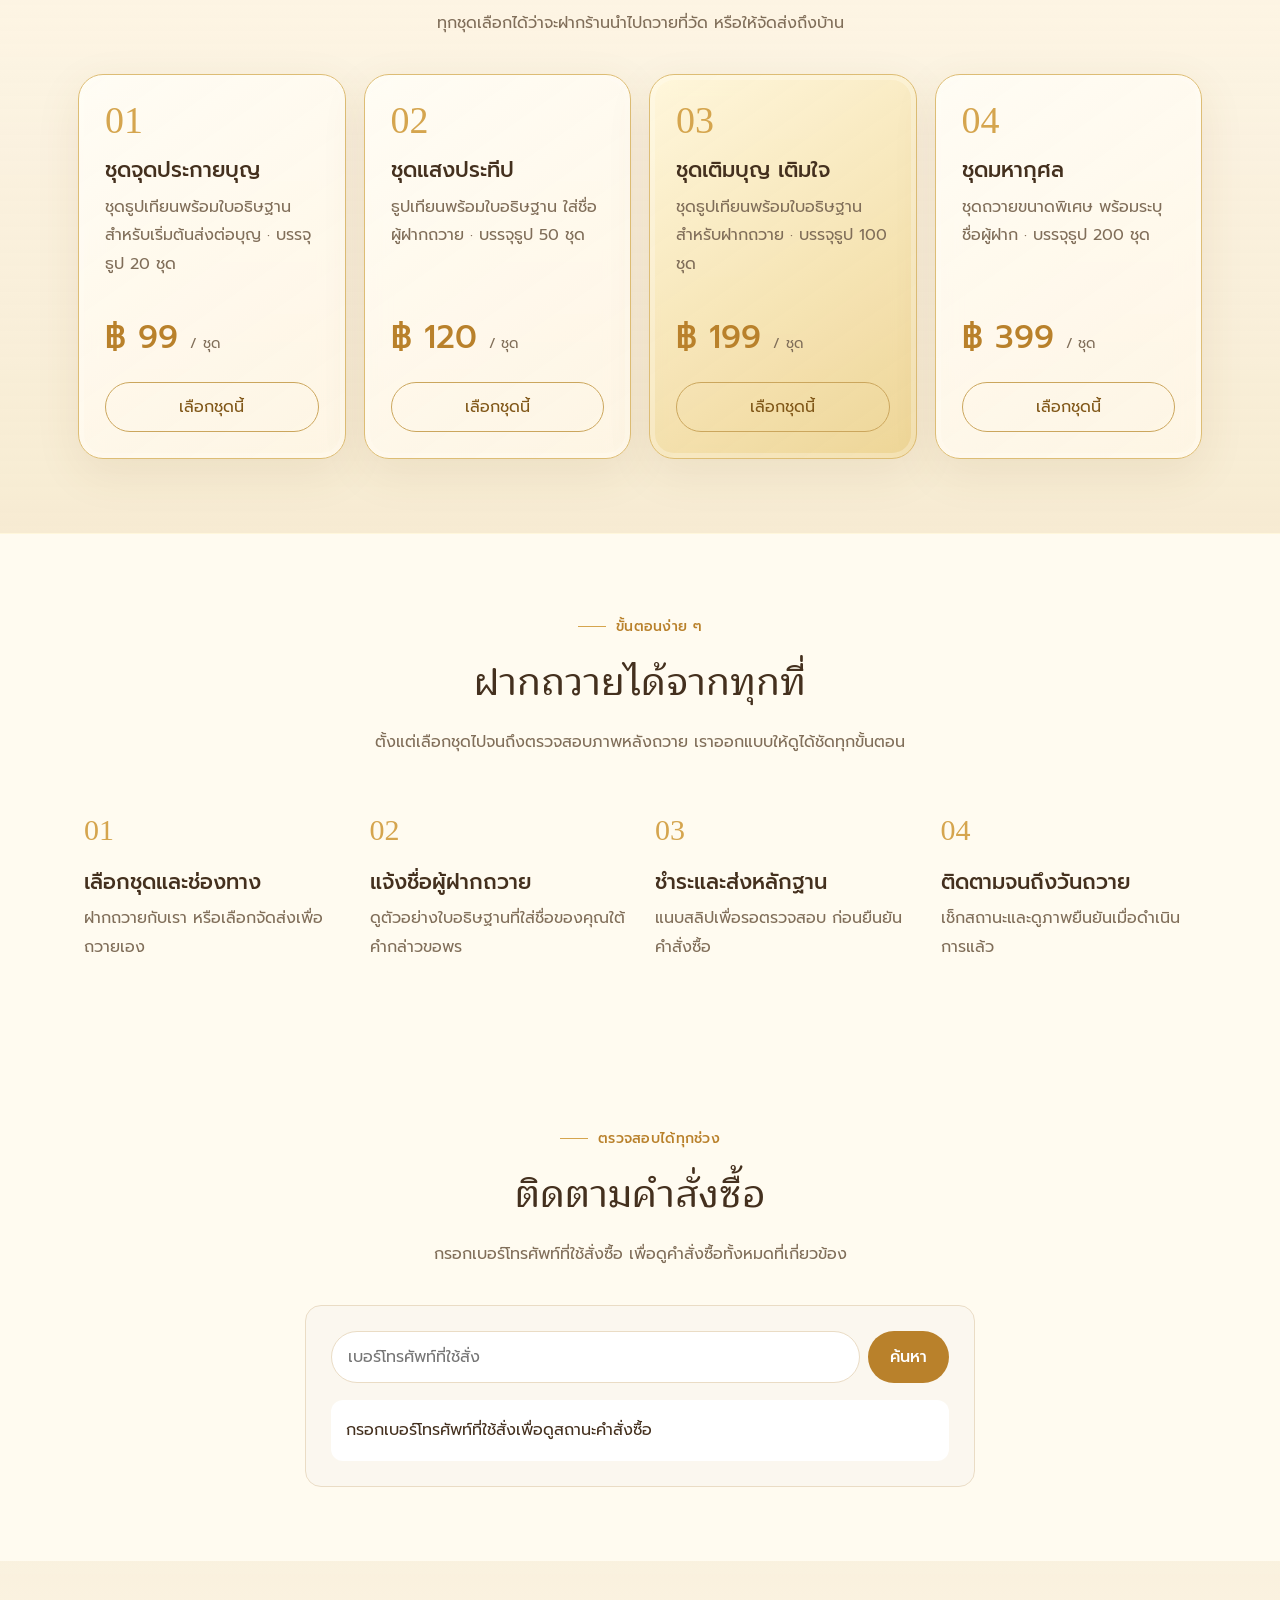
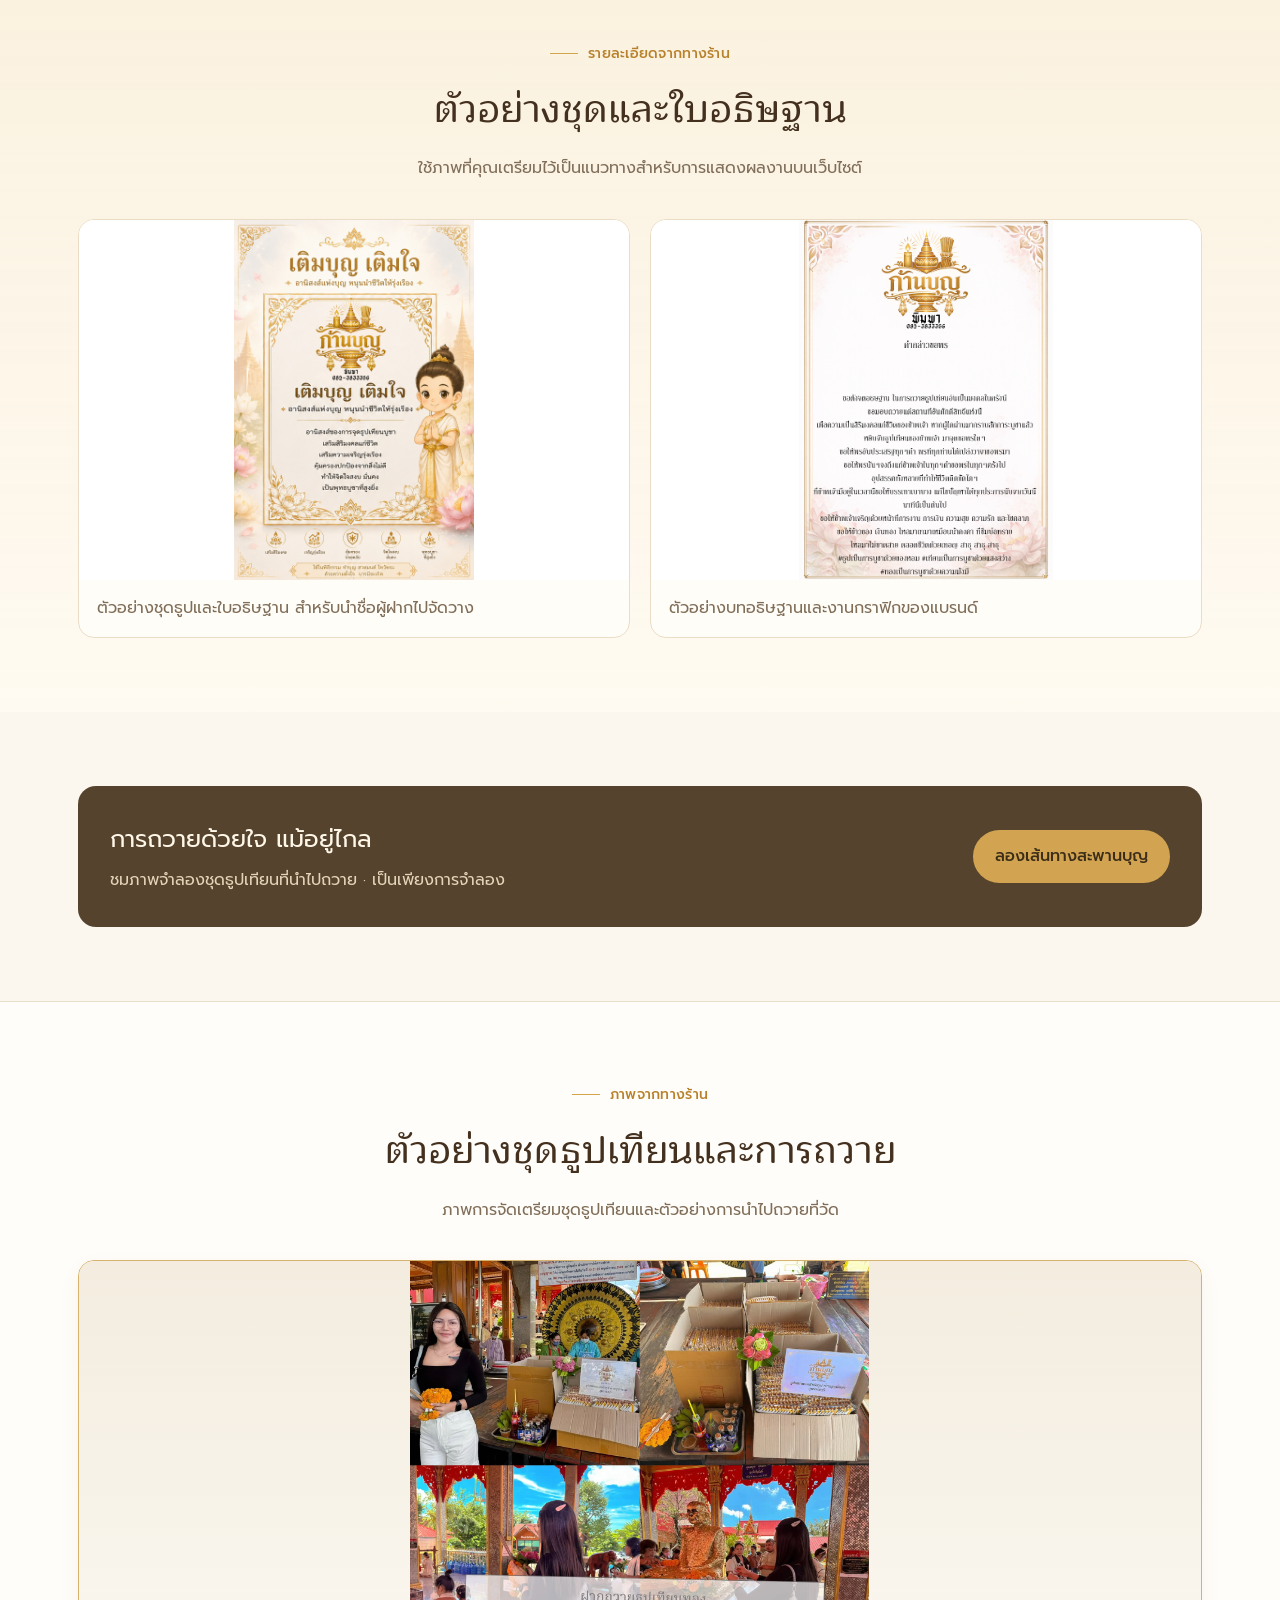
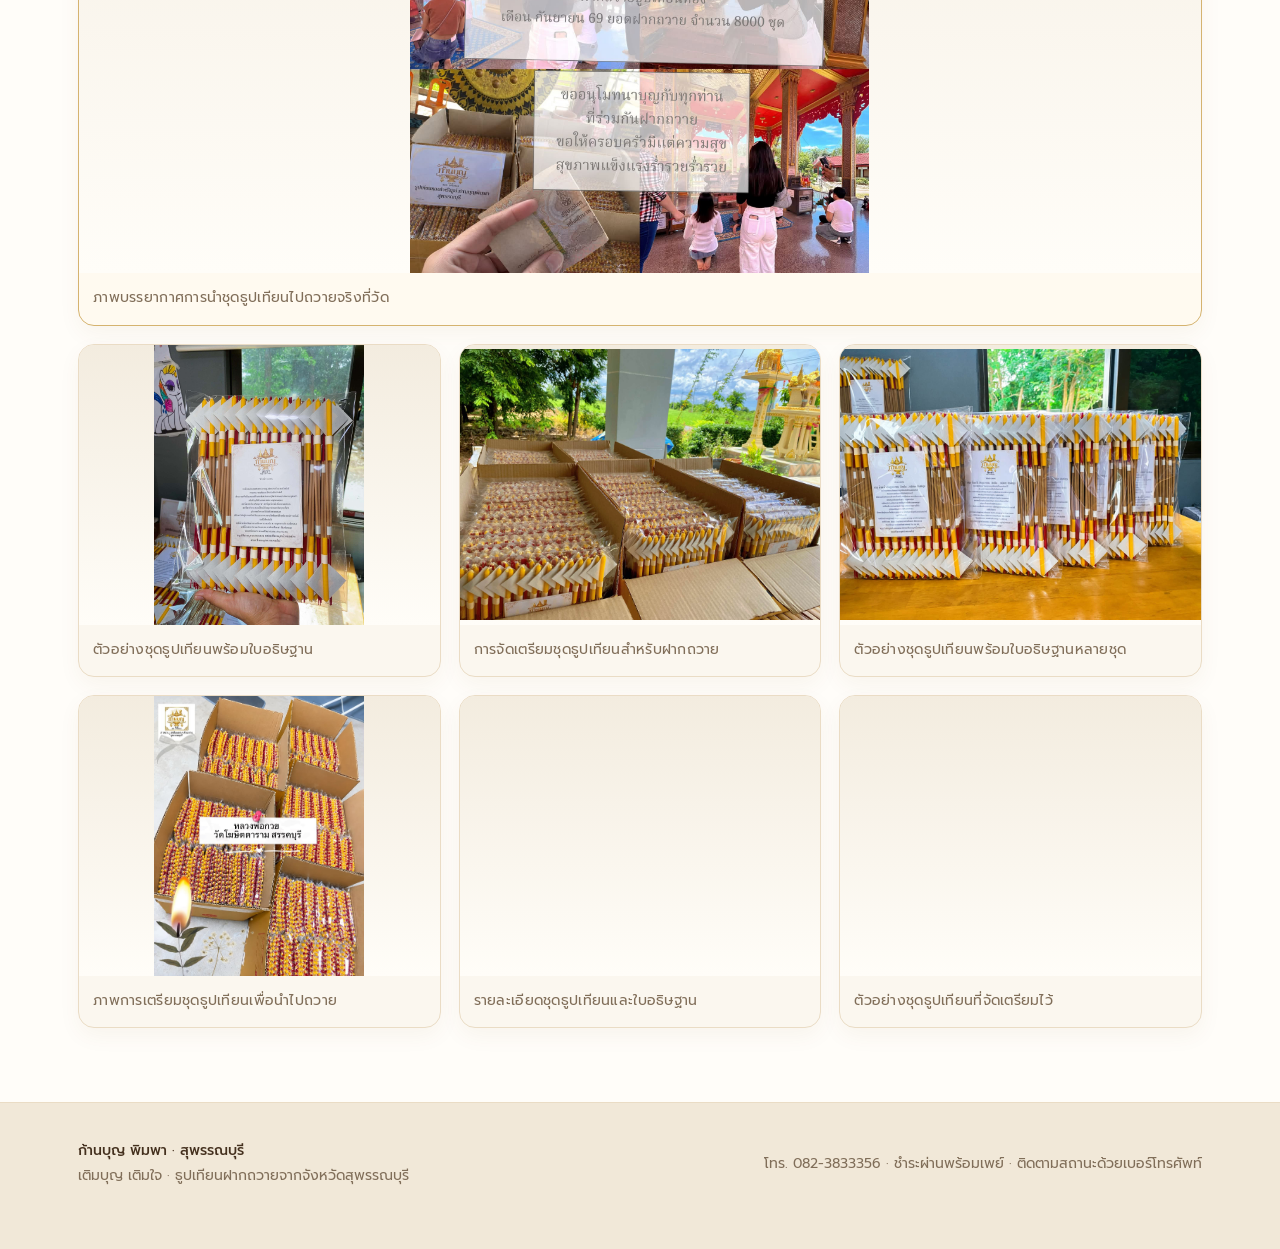
==== commit 65790364: "Add files via upload" ====
--- a/index.html
+++ b/index.html
@@ -326,4 +326,4 @@
 <script src="assets/ceremony-up.js?v=20261106-smooth-portal-v3" defer></script>
 <script src="assets/receipt-export.js?v=20261111-pc-card-2"></script><script src="assets/golden-bridge.js?v=20261125-slip-save" defer></script>
 <script src="assets/bridge-homepage.js?v=20261105-print4-ui" defer></script>
-<script defer src="assets/thailand-provinces.js?v=20261105-print4-ui"></script><script defer src="assets/portal-motion.js?v=20261106-smooth-portal-v3"></script><script defer src="assets/cinematic-experience.js?v=20261106-smooth-portal-v3"></script><script defer src="assets/souvenir-video.js?v=20261125-blessing-voice"></script><script defer src="assets/garden-pond-art.js?v=20261105-print4-ui"></script><script defer src="assets/merit-stories-model.js?v=20261105-print4-ui"></script><script defer src="assets/merit-stories.js?v=20261105-print4-ui"></script><script src="assets/site-navigation.js?v=20261106-readable-nav" defer></script></body></html>
+<script defer src="assets/thailand-provinces.js?v=20261105-print4-ui"></script><script defer src="assets/portal-motion.js?v=20261106-smooth-portal-v3"></script><script defer src="assets/cinematic-experience.js?v=20261106-smooth-portal-v3"></script><script defer src="assets/souvenir-video.js?v=20261125-mp4"></script><script defer src="assets/garden-pond-art.js?v=20261105-print4-ui"></script><script defer src="assets/merit-stories-model.js?v=20261105-print4-ui"></script><script defer src="assets/merit-stories.js?v=20261105-print4-ui"></script><script src="assets/site-navigation.js?v=20261106-readable-nav" defer></script></body></html>
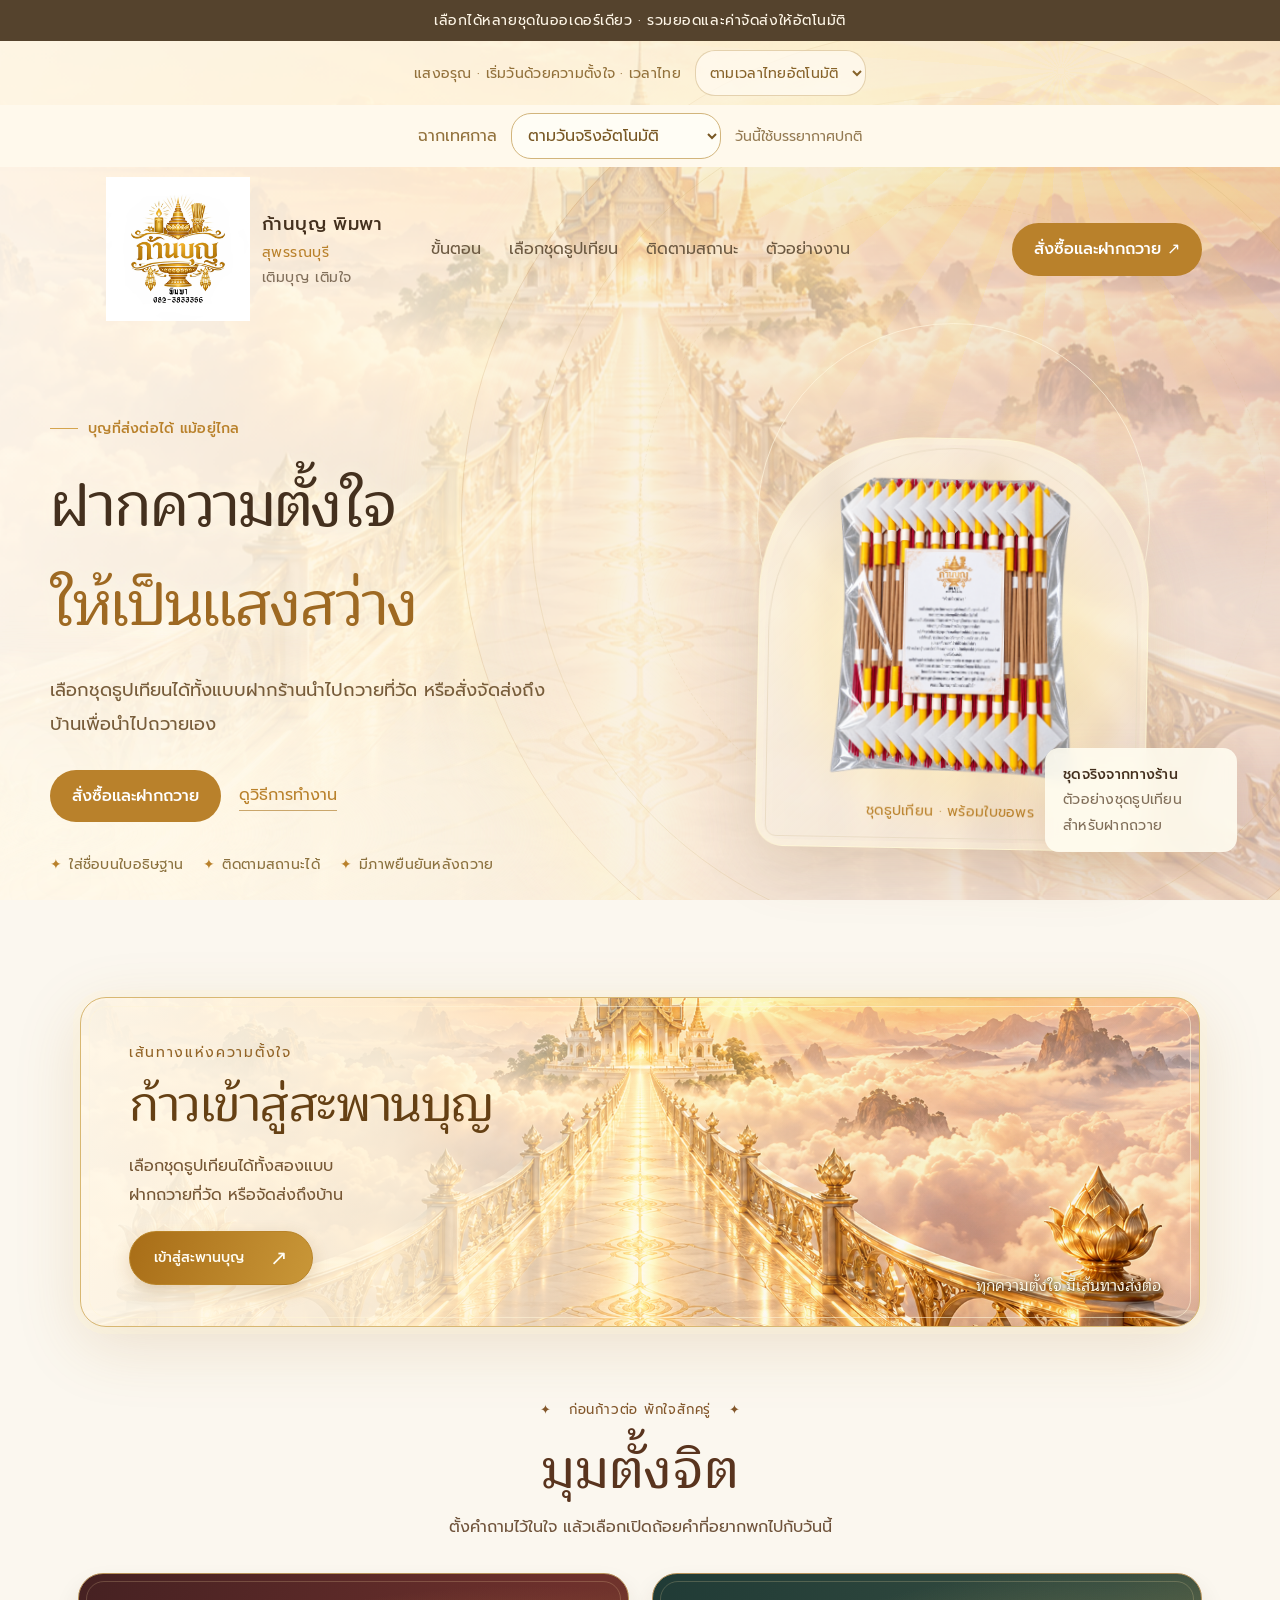
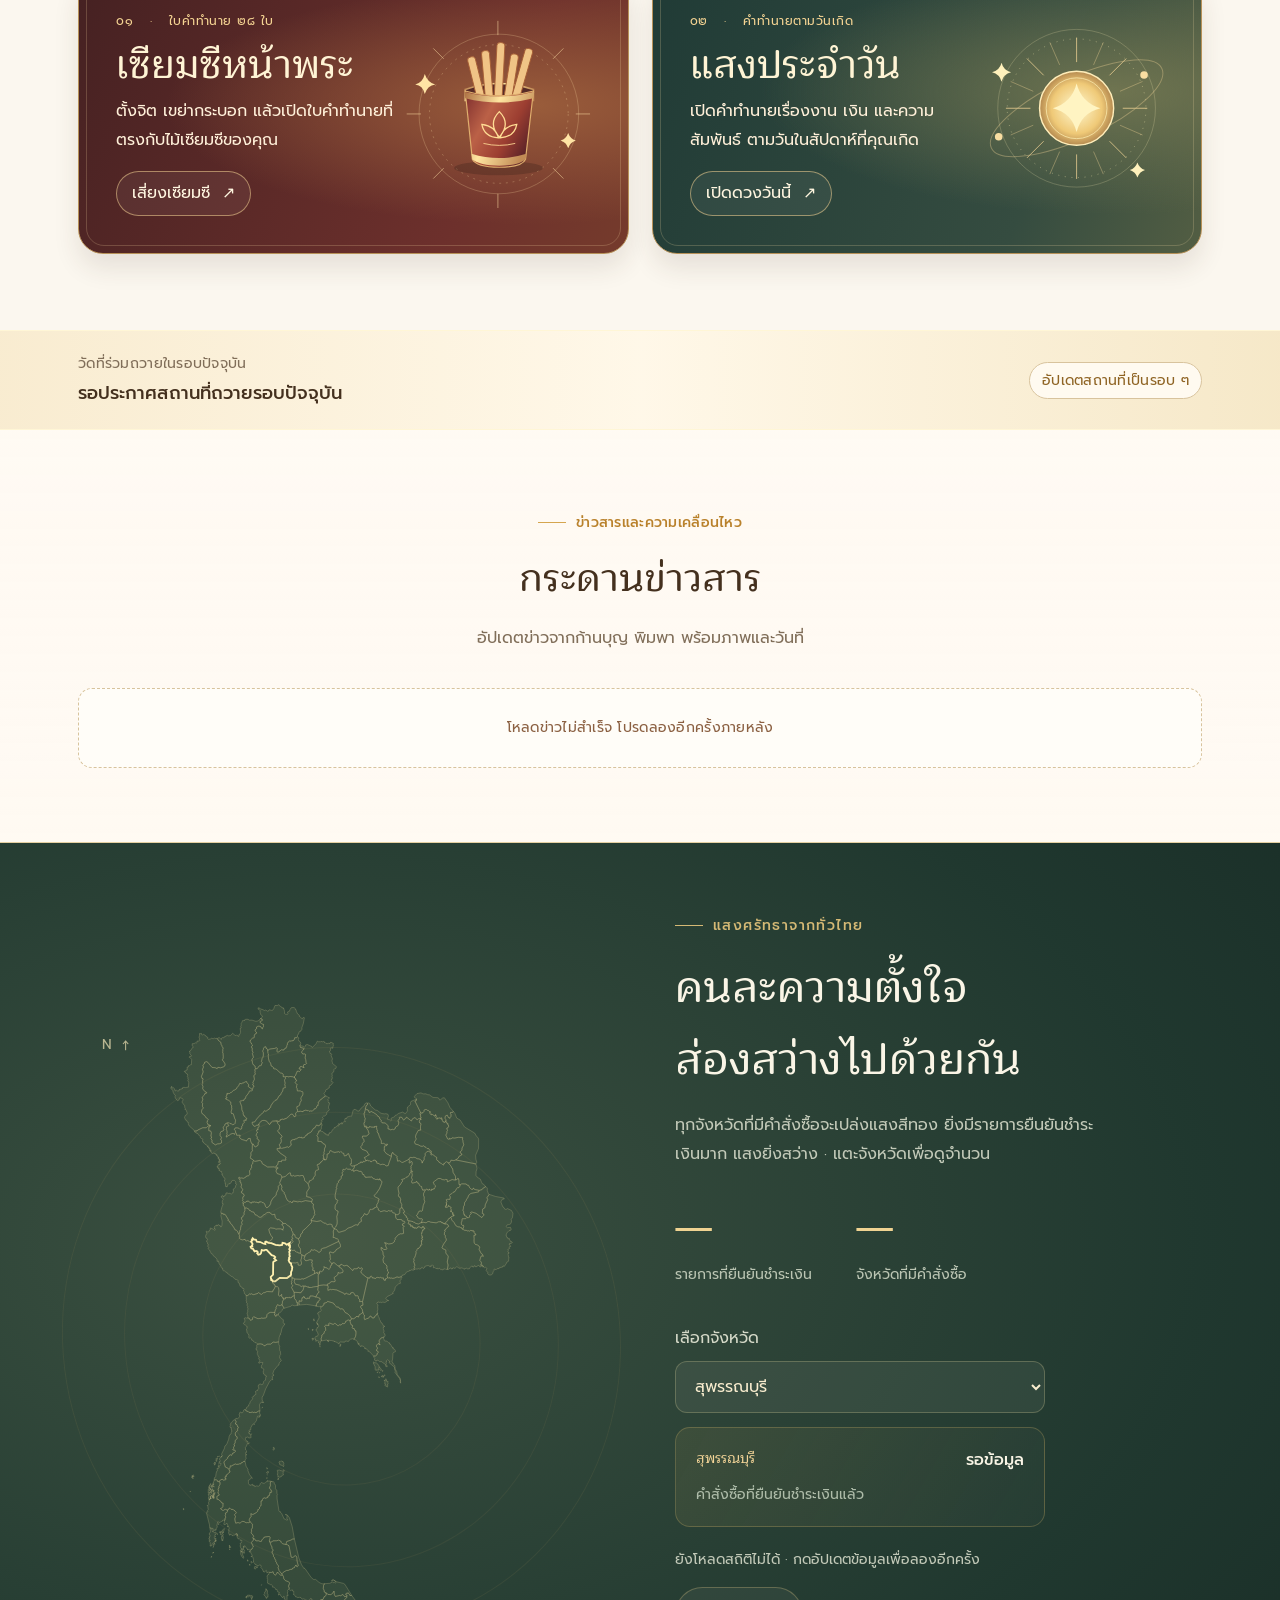
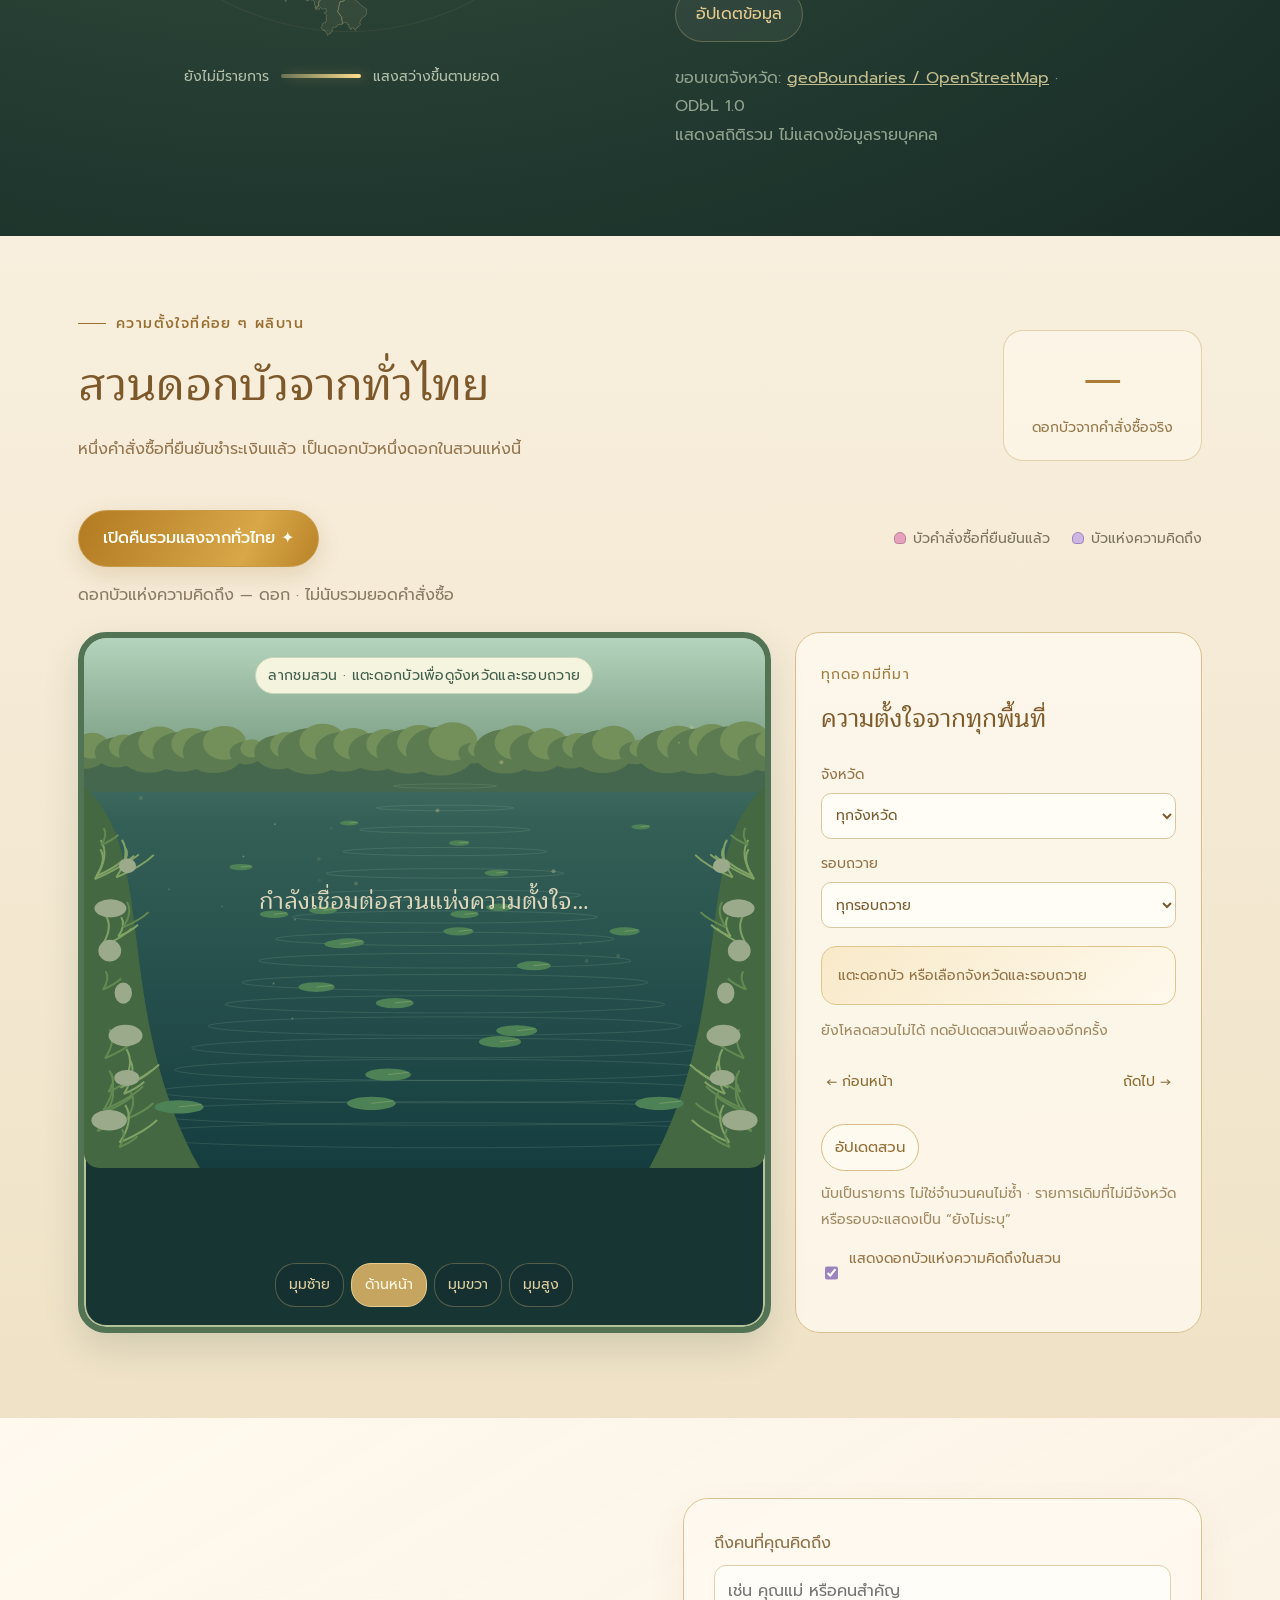
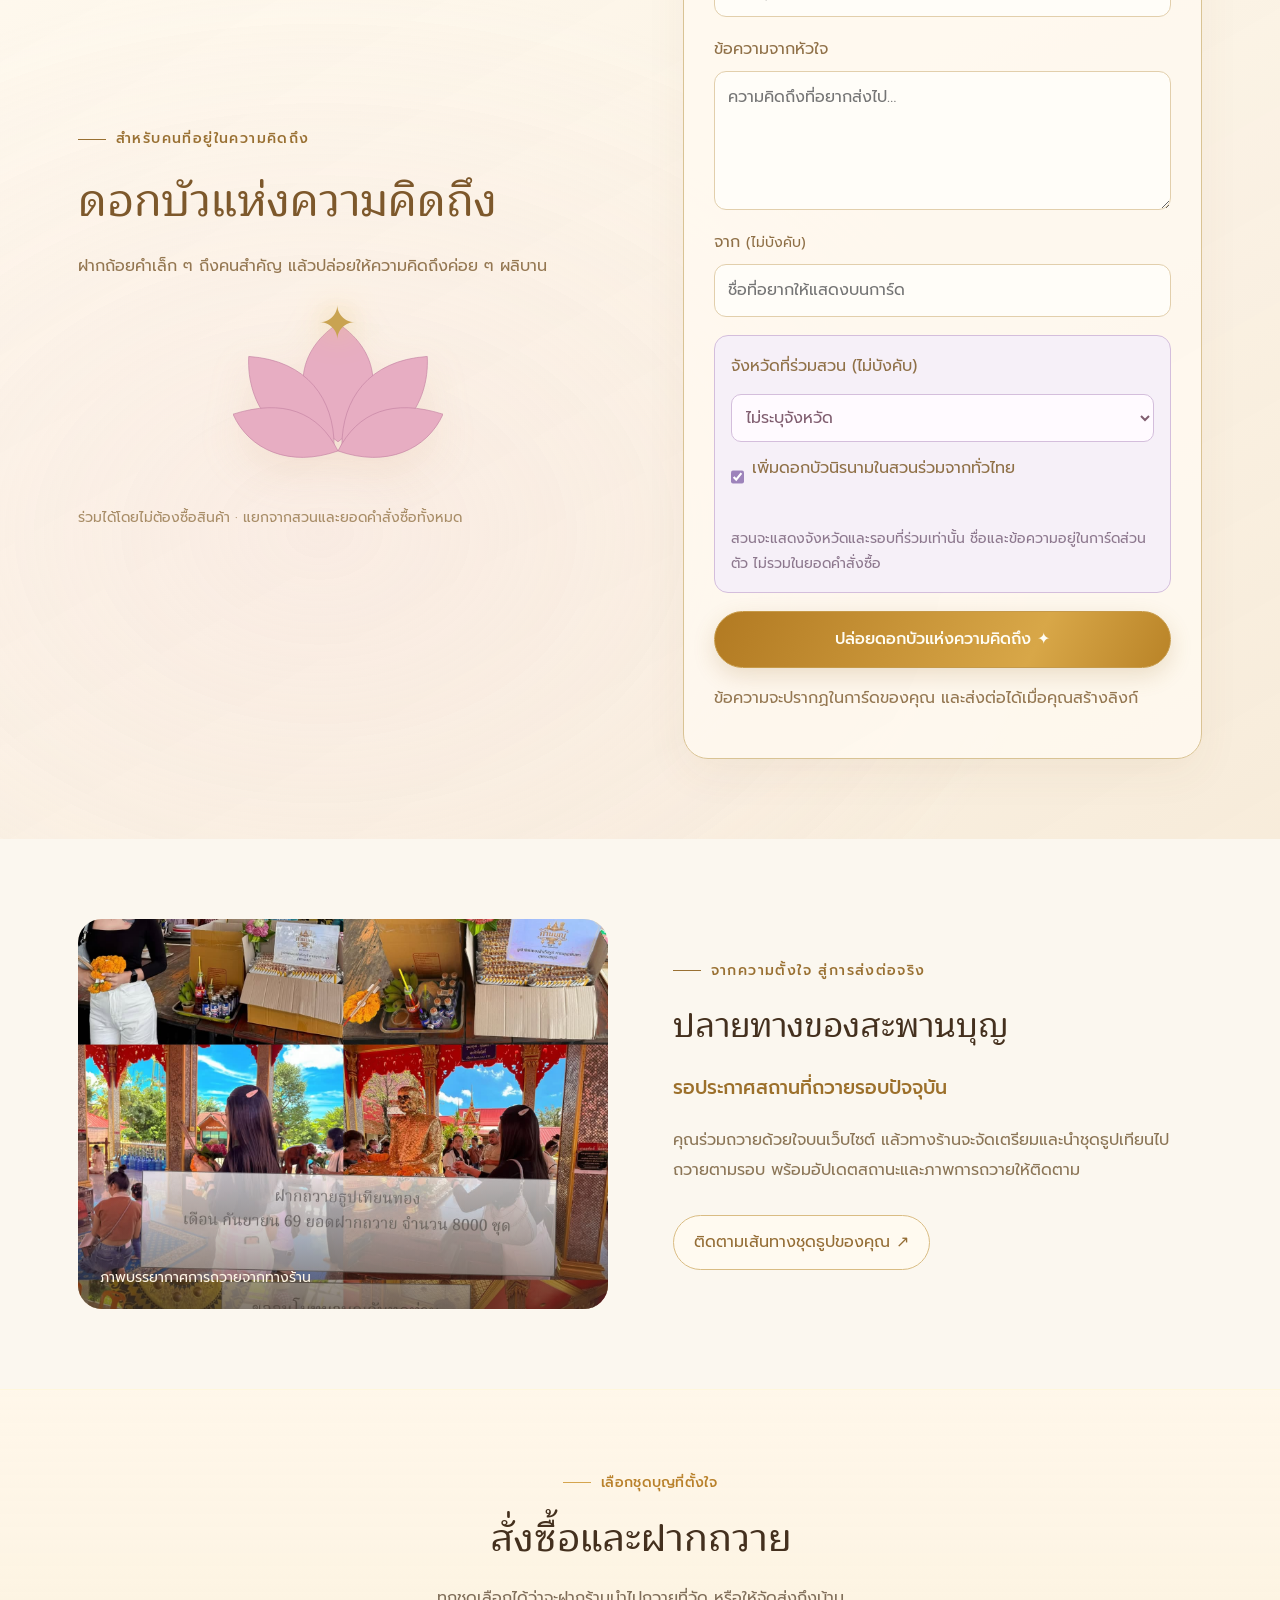
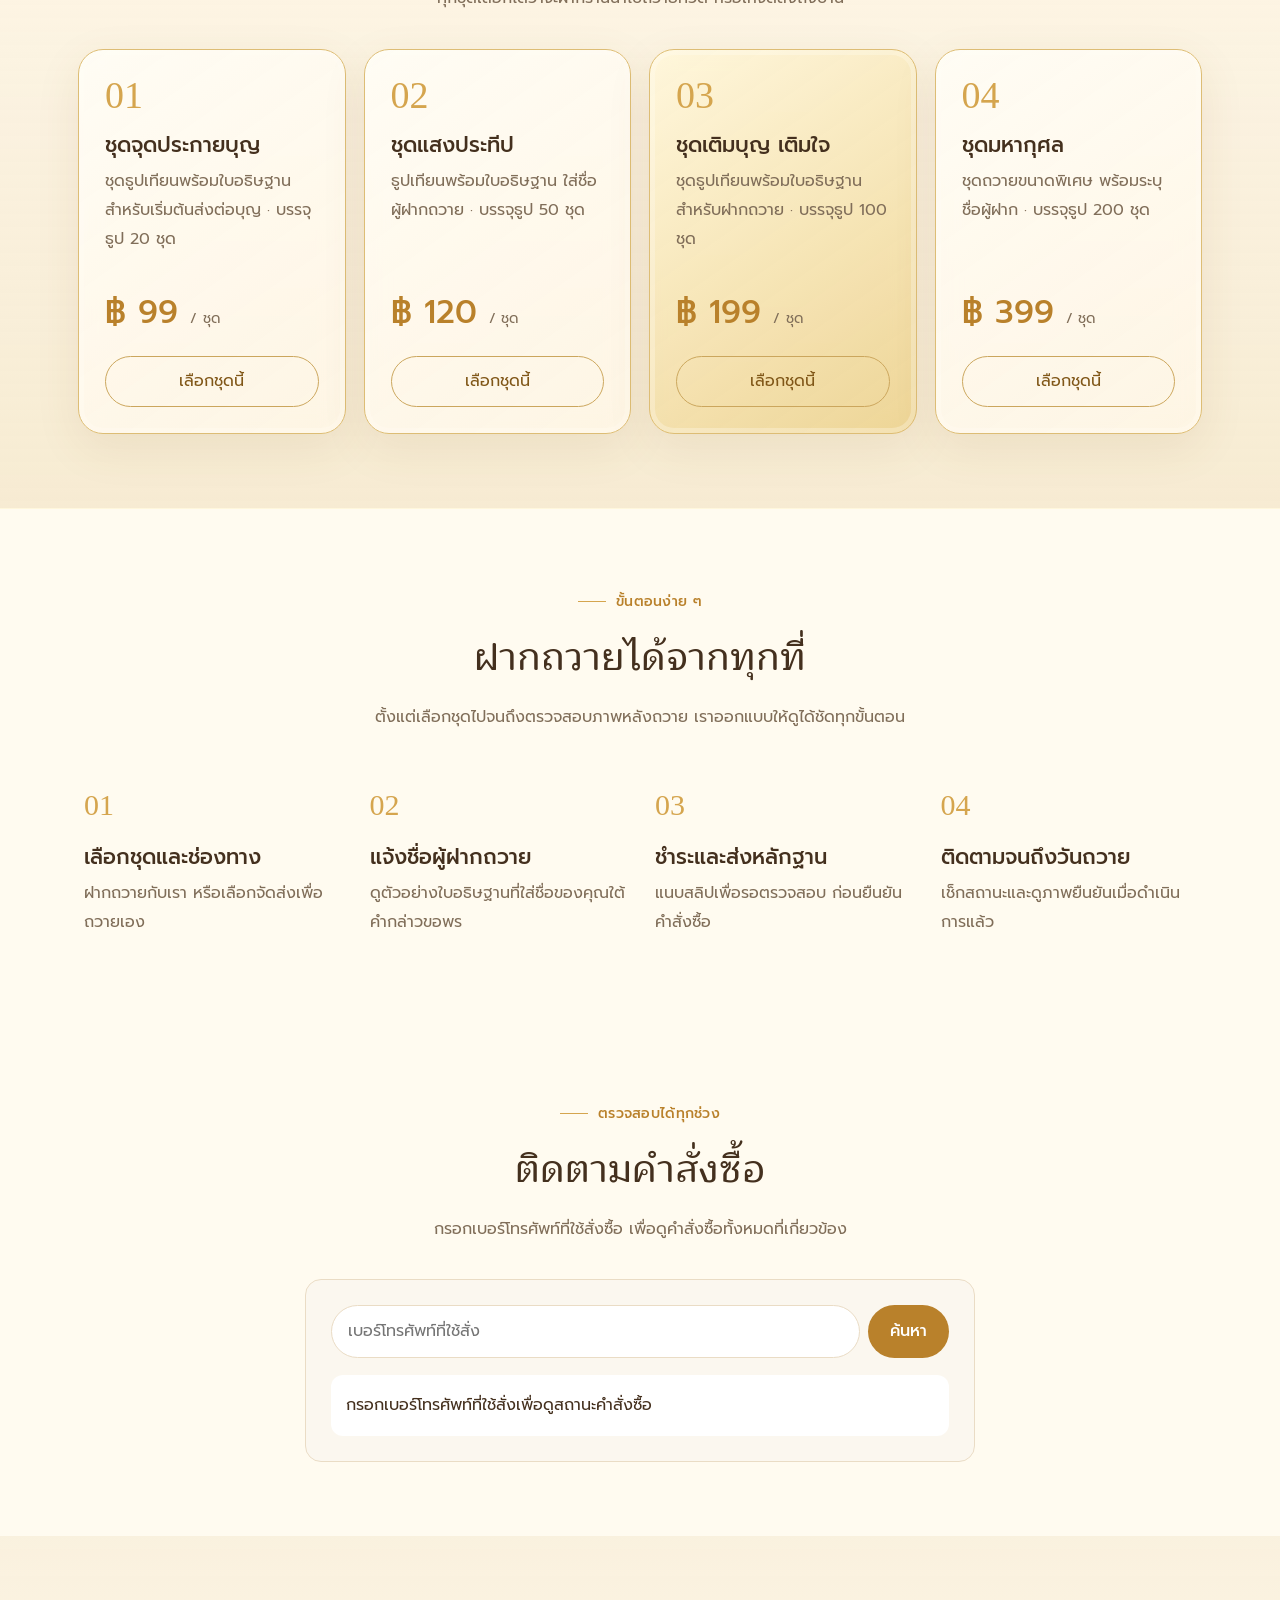
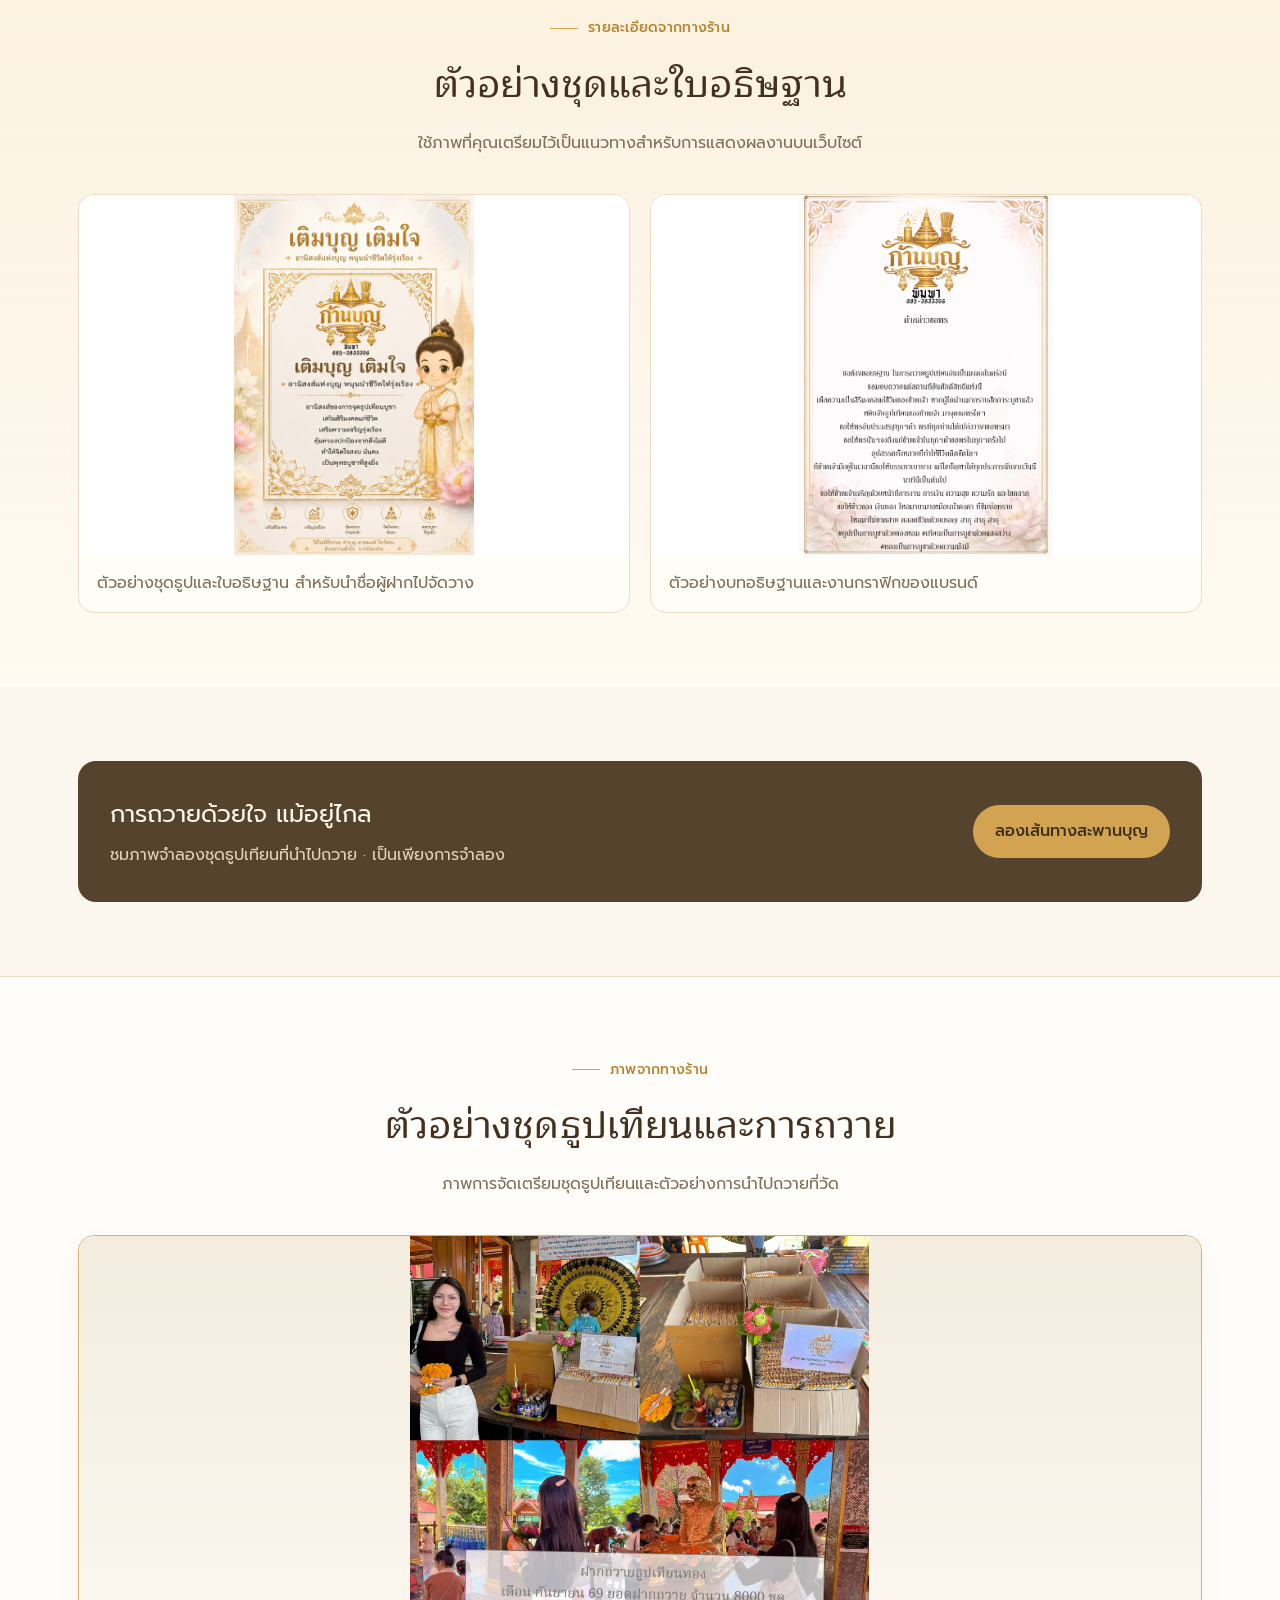
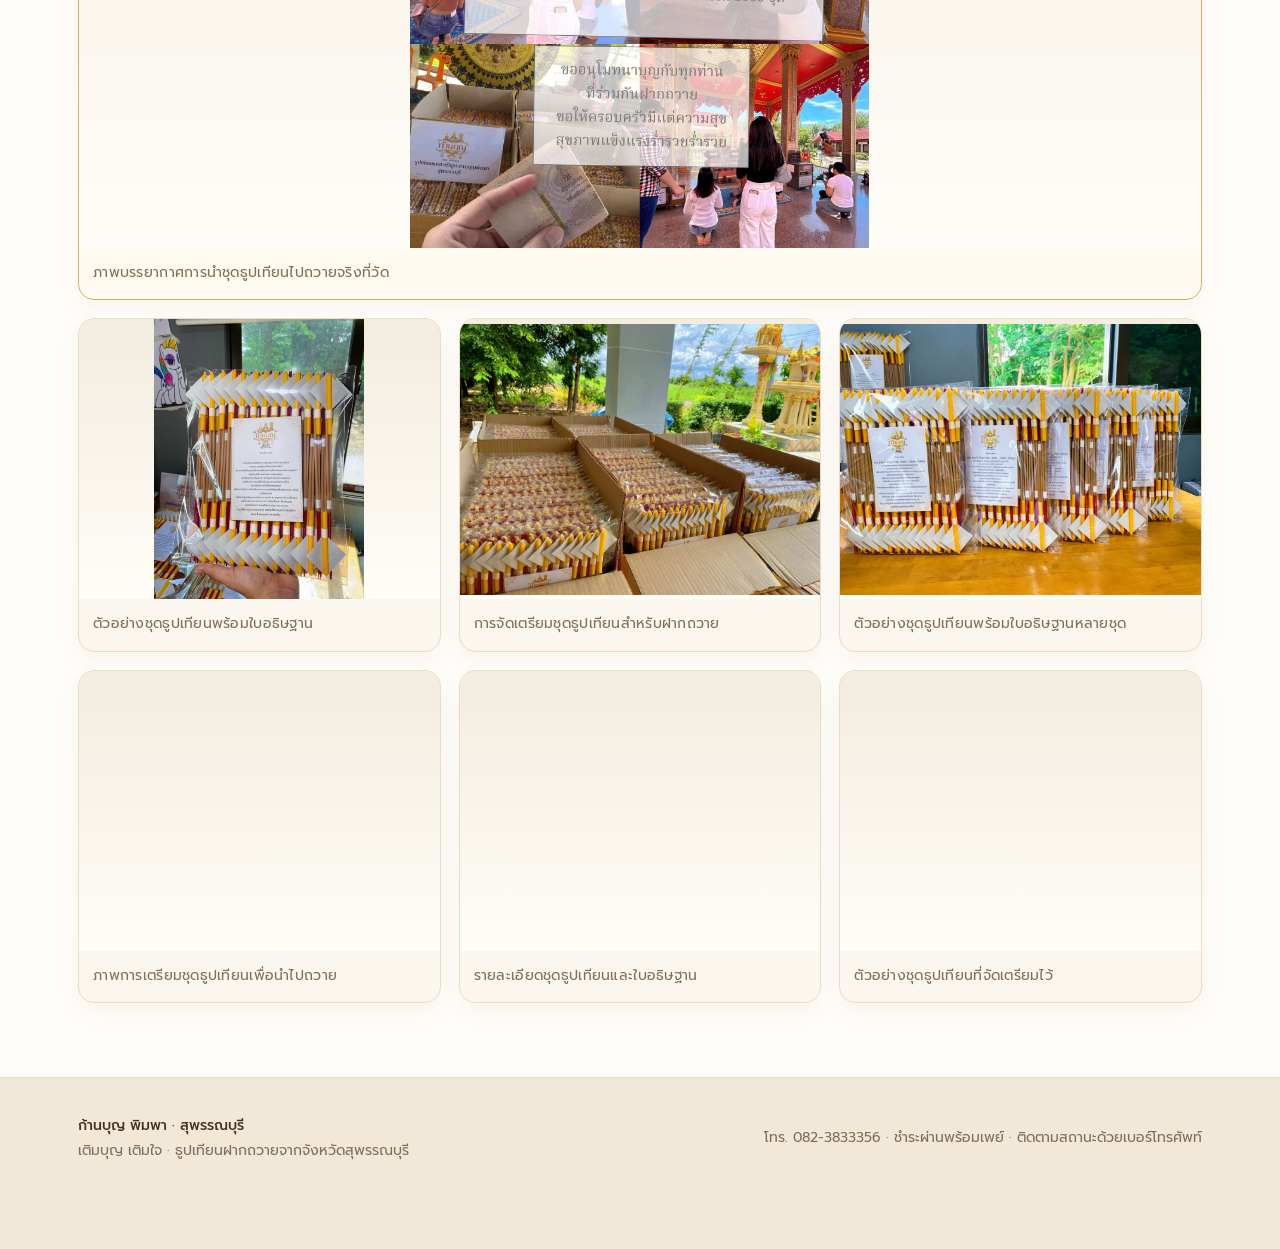
==== commit e886d26e: "Add files via upload" ====
--- a/index.html
+++ b/index.html
@@ -32,7 +32,7 @@
     "url": "https://kaanboon.github.io/kaanboonpimpa/",
     "logo": "https://kaanboon.github.io/kaanboonpimpa/assets/brand-logo.png"
   }
-  </script><link rel="stylesheet" href="assets/site.css?v=20261105-print4-ui"><link rel="stylesheet" href="assets/ceremony-up.css?v=20261105-print4-ui"><link rel="stylesheet" href="assets/golden-bridge.css?v=20261125-slip-save"><link href="assets/cinematic.css?v=20261105-print4-ui" rel="stylesheet"><link rel="stylesheet" href="assets/home-atmosphere.css?v=20261105-print4-ui"><link rel="stylesheet" href="assets/souvenir-luminous.css?v=20261111-pc-card"><link rel="stylesheet" href="assets/portal-grand.css?v=20261105-print4-ui"><link rel="stylesheet" href="assets/merit-stories.css?v=20261105-print4-ui"><link rel="stylesheet" href="assets/festival-scenes.css?v=20261105-print4-ui"><link rel="stylesheet" href="assets/garden-night.css?v=20261105-print4-ui"><link rel="stylesheet" href="assets/readability-navigation.css?v=20261106-readable-nav"><link rel="stylesheet" href="assets/merit-path.css?v=20261125-path-choice">
+  </script><link rel="stylesheet" href="assets/site.css?v=20261105-print4-ui"><link rel="stylesheet" href="assets/ceremony-up.css?v=20261105-print4-ui"><link rel="stylesheet" href="assets/golden-bridge.css?v=20261125-slip-save"><link href="assets/cinematic.css?v=20261105-print4-ui" rel="stylesheet"><link rel="stylesheet" href="assets/home-atmosphere.css?v=20261105-print4-ui"><link rel="stylesheet" href="assets/souvenir-luminous.css?v=20261125-souvenir-return"><link rel="stylesheet" href="assets/portal-grand.css?v=20261105-print4-ui"><link rel="stylesheet" href="assets/merit-stories.css?v=20261105-print4-ui"><link rel="stylesheet" href="assets/festival-scenes.css?v=20261105-print4-ui"><link rel="stylesheet" href="assets/garden-night.css?v=20261105-print4-ui"><link rel="stylesheet" href="assets/readability-navigation.css?v=20261106-readable-nav"><link rel="stylesheet" href="assets/merit-path.css?v=20261125-path-choice">
   <style>
     #bridgeExperience .route-heading {
       margin: 0 0 8px;
@@ -105,7 +105,7 @@
         <div class="eyebrow">บุญที่ส่งต่อได้ แม้อยู่ไกล</div>
         <h1>ฝากความตั้งใจ<br><span>ให้เป็นแสงสว่าง</span></h1>
         <p class="hero-copy">เลือกชุดธูปเทียนได้ทั้งแบบฝากร้านนำไปถวายที่วัด หรือสั่งจัดส่งถึงบ้านเพื่อนำไปถวายเอง</p>
-        <div class="hero-actions"><a class="btn" href="#order">สั่งซื้อและฝากถวาย</a><a class="text-link" href="#how">ดูวิธีการทำงาน</a></div>
+        <div class="hero-actions"><a class="btn" href="#order">สั่งซื้อและฝากถวาย</a><a class="text-link" href="#how">ดูวิธีการทำงาน</a></div><button type="button" class="souvenir-resume" id="resumeSouvenir" hidden>เปิดการ์ดและวิดีโอล่าสุด ↗</button>
         <div class="trust"><span>ใส่ชื่อบนใบอธิษฐาน</span><span>ติดตามสถานะได้</span><span>มีภาพยืนยันหลังถวาย</span></div>
       </div>
       <div class="hero-art"><div class="halo"></div><div class="art-frame"><img src="assets/offering-set-cutout.png" alt="ชุดธูปเทียนก้านบุญในบรรจุภัณฑ์ พร้อมใบขอพร ตัดพื้นหลังและมือออกแล้ว"><div class="art-caption">ชุดธูปเทียน · พร้อมใบขอพร</div></div><div class="float-note"><b>ชุดจริงจากทางร้าน</b>ตัวอย่างชุดธูปเทียนสำหรับฝากถวาย</div></div>
@@ -284,7 +284,7 @@
             <button type="button" id="offeringRoute" aria-pressed="true"><span class="route-name">ฝากถวายที่วัด</span><small>ร้านนำไปถวายแทนคุณ</small></button>
             <button type="button" id="shippingRoute" aria-pressed="false"><span class="route-name">จัดส่งถึงบ้าน</span><small>รับชุดธูปไปถวายเอง</small></button>
           </div><div class="journey-products" id="journeyProducts"></div><p class="quantity-limit" id="journeyLimit" role="status">เลือกแล้ว 0/99 แพ็ก · รวมทุกแบบในคำสั่งซื้อเดียว</p><p class="shipping-explainer" id="shippingExplainer">ฝากถวายที่วัดตามรอบของทางร้าน</p></section>
-          <section class="journey-panel" data-panel="1" hidden aria-labelledby="detailsTitle"><div class="panel-kicker">ส่งต่อชื่อและความตั้งใจ</div><h2 id="detailsTitle" tabindex="-1">ฝากความตั้งใจของคุณ</h2><p class="panel-description" id="detailsIntro">ชื่อของคุณจะอยู่บนใบอธิษฐานที่นำไปฝากถวาย</p><div class="details-layout"><form id="journeyDetails" novalidate><div class="journey-field" id="donorField"><label for="journeyName">ชื่อ–นามสกุลผู้ฝากถวาย</label><textarea id="journeyName" maxlength="70" rows="2" placeholder="พิมพ์ชื่อผู้ฝากถวาย"></textarea><small>ใส่ได้หลายชื่อ รวมไม่เกิน 70 ตัวอักษร</small></div><div class="journey-field"><label for="journeyPhone">เบอร์โทรศัพท์</label><input id="journeyPhone" type="tel" autocomplete="tel" inputmode="numeric" maxlength="10" pattern="0[0-9]{8,9}" required placeholder="08xxxxxxxx"><small>ใช้ติดตามคำสั่งซื้อ · ไม่แสดงบนใบอธิษฐาน</small></div><div class="journey-field" id="provinceField"><label for="journeyProvince">จังหวัดของคุณ</label><select id="journeyProvince" required><option value="">เลือกจังหวัด</option></select><small>ใช้แสดงยอดรวมรายจังหวัดบนแผนที่ · ไม่แสดงชื่อหรือเบอร์โทร</small></div><div class="journey-field" id="journeyAddressField" hidden><label for="journeyAddress">ที่อยู่สำหรับจัดส่ง</label><textarea id="journeyAddress" maxlength="500" rows="4" placeholder="ชื่อผู้รับ บ้านเลขที่ ตำบล อำเภอ จังหวัด รหัสไปรษณีย์"></textarea></div><fieldset class="gift-order"><legend>ส่งต่อความตั้งใจให้คนสำคัญ</legend><label class="gift-toggle"><input id="giftEnabled" type="checkbox"> ส่งบุญเป็นของขวัญ</label><div id="giftFields" hidden><div class="journey-field"><label for="giftOccasion">โอกาสพิเศษ</label><select id="giftOccasion"><option>วันเกิด</option><option>วันแม่</option><option>วันพ่อ</option><option>อุทิศส่วนกุศล</option><option>ขอบคุณ</option><option>โอกาสพิเศษ</option></select></div><div class="journey-field"><label for="giftRecipient">บุญครั้งนี้ ตั้งใจมอบให้…</label><input id="giftRecipient" maxlength="60" placeholder="ชื่อคนสำคัญ"></div><div class="journey-field"><label for="giftFrom">จาก <small>(ไม่บังคับ)</small></label><input id="giftFrom" maxlength="60" placeholder="ชื่อผู้มอบ"></div><div class="journey-field"><label for="giftMessage">ข้อความในการ์ดของขวัญ</label><textarea id="giftMessage" rows="3" maxlength="200" placeholder="คำอวยพรหรือข้อความจากใจ"></textarea><small>ข้อความนี้อยู่ในการ์ดของขวัญ ไม่เปลี่ยนแบบใบอธิษฐานสำหรับจัดส่ง</small></div></div></fieldset></form><aside class="journey-prayer"><p id="journeyCardLabel">ใบอธิษฐานของคุณ</p><div class="journey-prayer-sheet"><img id="journeyCardImage" data-offering-src="assets/prayer-card.png" data-shipping-src="assets/prayer-shipping-card.png" src="assets/prayer-card.png" alt="ตัวอย่างใบอธิษฐาน"><span id="journeyCardName">ชื่อผู้ฝากถวาย</span></div><small id="journeyCardNote">เห็นชื่อของคุณบนใบอธิษฐานได้ทันที</small></aside></div></section>
+          <section class="journey-panel" data-panel="1" hidden aria-labelledby="detailsTitle"><div class="panel-kicker">ส่งต่อชื่อและความตั้งใจ</div><h2 id="detailsTitle" tabindex="-1">ฝากความตั้งใจของคุณ</h2><p class="panel-description" id="detailsIntro">ชื่อของคุณจะอยู่บนใบอธิษฐานที่นำไปฝากถวาย</p><div class="details-layout"><form id="journeyDetails" novalidate><div class="journey-field" id="donorField"><label for="journeyName">ชื่อ–นามสกุลผู้ฝากถวาย</label><textarea id="journeyName" maxlength="70" rows="2" placeholder="พิมพ์ชื่อผู้ฝากถวาย"></textarea><small>ใส่ได้หลายชื่อ รวมไม่เกิน 70 ตัวอักษร · แยกแต่ละคนด้วยการขึ้นบรรทัดใหม่หรือคั่นด้วยจุลภาค</small></div><div class="journey-field"><label for="journeyPhone">เบอร์โทรศัพท์</label><input id="journeyPhone" type="tel" autocomplete="tel" inputmode="numeric" maxlength="10" pattern="0[0-9]{8,9}" required placeholder="08xxxxxxxx"><small>ใช้ติดตามคำสั่งซื้อ · ไม่แสดงบนใบอธิษฐาน</small></div><div class="journey-field" id="provinceField"><label for="journeyProvince">จังหวัดของคุณ</label><select id="journeyProvince" required><option value="">เลือกจังหวัด</option></select><small>ใช้แสดงยอดรวมรายจังหวัดบนแผนที่ · ไม่แสดงชื่อหรือเบอร์โทร</small></div><div class="journey-field" id="journeyAddressField" hidden><label for="journeyAddress">ที่อยู่สำหรับจัดส่ง</label><textarea id="journeyAddress" maxlength="500" rows="4" placeholder="ชื่อผู้รับ บ้านเลขที่ ตำบล อำเภอ จังหวัด รหัสไปรษณีย์"></textarea></div><fieldset class="gift-order"><legend>ส่งต่อความตั้งใจให้คนสำคัญ</legend><label class="gift-toggle"><input id="giftEnabled" type="checkbox"> ส่งบุญเป็นของขวัญ</label><div id="giftFields" hidden><div class="journey-field"><label for="giftOccasion">โอกาสพิเศษ</label><select id="giftOccasion"><option>วันเกิด</option><option>วันแม่</option><option>วันพ่อ</option><option>อุทิศส่วนกุศล</option><option>ขอบคุณ</option><option>โอกาสพิเศษ</option></select></div><div class="journey-field"><label for="giftRecipient">บุญครั้งนี้ ตั้งใจมอบให้…</label><input id="giftRecipient" maxlength="60" placeholder="ชื่อคนสำคัญ"></div><div class="journey-field"><label for="giftFrom">จาก <small>(ไม่บังคับ)</small></label><input id="giftFrom" maxlength="60" placeholder="ชื่อผู้มอบ"></div><div class="journey-field"><label for="giftMessage">ข้อความในการ์ดของขวัญ</label><textarea id="giftMessage" rows="3" maxlength="200" placeholder="คำอวยพรหรือข้อความจากใจ"></textarea><small>ข้อความนี้อยู่ในการ์ดของขวัญ ไม่เปลี่ยนแบบใบอธิษฐานสำหรับจัดส่ง</small></div></div></fieldset></form><aside class="journey-prayer"><p id="journeyCardLabel">ใบอธิษฐานของคุณ</p><div class="journey-prayer-sheet"><img id="journeyCardImage" data-offering-src="assets/prayer-card.png" data-shipping-src="assets/prayer-shipping-card.png" src="assets/prayer-card.png" alt="ตัวอย่างใบอธิษฐาน"><span id="journeyCardName">ชื่อผู้ฝากถวาย</span></div><small id="journeyCardNote">เห็นชื่อของคุณบนใบอธิษฐานได้ทันที</small></aside></div></section>
           <section class="journey-panel" data-panel="2" hidden aria-labelledby="paymentTitle"><div class="panel-kicker">เตรียมส่งต่อเครื่องบูชา</div><h2 id="paymentTitle" tabindex="-1">ตรวจสอบและชำระเงิน</h2><p tabindex="-1" role="status" class="payment-feedback" hidden id="paymentFeedback"></p><p class="panel-description">ตรวจรายละเอียดและยอดรวม ก่อนยืนยันการสั่งซื้อ</p><div class="payment-layout"><div><div class="journey-order-lines" id="paymentItems"></div><dl class="journey-totals"><div><dt>รวมราคาชุด</dt><dd id="paySubtotal"></dd></div><div><dt>ค่าจัดส่ง</dt><dd id="payShipping"></dd></div><div class="grand"><dt>ยอดชำระรวม</dt><dd id="payTotal"></dd></div></dl><div class="payment-person" id="paymentPerson"></div><div class="journey-field"><label for="journeySlip">แนบสลิปการโอน</label><input id="journeySlip" type="file" accept="image/jpeg,image/png,image/webp" required><small id="slipNote">แนบสลิป JPG, PNG หรือ WebP ขนาดไม่เกิน 5 MB</small></div></div><div class="journey-qr"><img id="journeyPaymentQr" alt="QR พร้อมเพย์ตามยอดชำระ" hidden><strong id="qrPayAmount"></strong><p id="qrStatus" class="qr-status" role="status">กำลังสร้าง QR ตามยอดชำระ</p><p class="qr-payee">ผู้รับ: น.ส. พิมพา ศรีแสงเงิน</p><div class="qr-action-pair"><button id="downloadPaymentQr" class="qr-download" type="button" disabled>บันทึก QR ชำระเงิน ↓</button><span>QR พร้อมเพย์ตามยอดชำระ</span></div><p>ตรวจชื่อผู้รับและยอดเงินก่อนโอน<br>คำสั่งซื้อจะรอการตรวจสอบสลิปจากทางร้าน</p></div></div></section>
           <section class="journey-panel" data-panel="3" id="journeyCeremonyPanel" hidden><section class="merit-path" id="meritPath" hidden aria-labelledby="meritPathTitle">
  <div class="path-choice" data-path-panel="choice">
@@ -297,12 +297,13 @@
      <button class="path-choice-secondary" type="button" id="meritChooseDraw">ลองวาดสะพานบุญก่อนถวาย</button>
    </div>
    <p class="path-choice-note">ทั้งสองปุ่มพาไปยังหน้าถวายเดียวกัน</p>
+   <button type="button" class="souvenir-edit-link" data-edit-souvenir>แก้ชื่อบนการ์ดและวิดีโอ</button>
  </div>
  <div data-path-panel="draw" hidden><div class="path-draw-head"><button type="button" class="path-back" id="meritBackChoice">← เลือกเส้นทางใหม่</button><h2 id="meritDrawTitle" tabindex="-1">สร้างสะพานบุญของคุณ</h2></div><p class="path-hint" id="meritPathHint"></p><div class="path-drawing-stage"><div class="path-architecture" aria-hidden="true"><div class="sanctuary-world" aria-hidden="true"><img class="monk-art buddha-scene" src="assets/buddha-sanctuary.webp" alt=""><img class="chapel-foreground" src="assets/chapel-full-building.webp" alt=""></div></div><svg id="meritPathCanvas" viewBox="0 0 900 675" role="img" aria-label="ลากจากแสงด้านล่างไปยังบันไดโบสถ์ หรือใช้ปุ่มสร้างสะพานให้ฉัน"><defs><linearGradient id="meritDeckGold" x1="0" y1="1" x2="0" y2="0"><stop stop-color="#d39b36"/><stop offset=".5" stop-color="#ffefad"/><stop offset="1" stop-color="#fff9d9"/></linearGradient></defs><path class="path-water-line" d="M50 547Q450 515 850 547M20 585Q450 550 880 585M0 633Q450 589 900 633"/><path class="path-guide" d="M450 620C280 577 585 528 450 474"/><path id="meritDrawnDeck" class="drawn-deck"/><path id="meritRailLeft" class="drawn-rail"/><path id="meritRailRight" class="drawn-rail"/><path id="meritDrawnThread" class="drawn-thread"/><circle class="path-start-ring" cx="450" cy="620" r="24"/><circle class="path-start-light" cx="450" cy="620" r="9"/><circle class="path-brush" id="meritBrushLight" cx="450" cy="620" r="8"/><text x="450" y="660">เริ่มลากแสงจากตรงนี้ ↑</text></svg></div><progress class="path-progress" id="meritPathProgress" max="100" value="0" aria-label="ความคืบหน้าการสร้างสะพาน">0%</progress><div class="path-draw-actions"><button type="button" class="journey-secondary" id="meritAutoBridge">สร้างสะพานให้ฉัน ✦</button><button type="button" class="journey-secondary" id="meritResetBridge">วาดใหม่</button></div><p class="path-status" id="meritPathStatus" role="status" aria-live="polite"></p><div class="path-continue"><button type="button" class="journey-primary" id="meritWalk" disabled>เดินข้ามสะพานไปถวาย →</button><button type="button" class="journey-secondary" id="meritSkipDraw">ร่วมถวายต่อเลย</button></div></div>
  <div data-path-panel="cross" class="path-cross" hidden><h2 id="meritCrossTitle" tabindex="-1">ความตั้งใจของคุณ…กำลังเดินทาง</h2><p>เข้าสู่โบสถ์ เพื่อร่วมถวายตรงหน้าองค์พระ</p><button type="button" id="meritSkipCross">เข้าสู่ฉากถวายเลย →</button></div>
 </section><div class="simulation-modal hidden" id="offeringModal" role="dialog" aria-modal="true" aria-labelledby="simulationTitle"><div class="simulation-content ceremony-content"><div class="ceremony-top"><div class="ceremony-brand">ก้านบุญ พิมพา <span>· พิธีถวาย</span></div><button class="simulation-close" id="simulationClose" type="button" aria-label="ปิดหน้าพิธีถวาย">×</button></div><div class="ceremony-copy"><div class="eyebrow">ส่งต่อความตั้งใจด้วยหัวใจ</div><h2 id="simulationTitle">ร่วมถวายด้วยใจ</h2><p id="simulationMessage">เลื่อนชุดธูปเทียนของคุณไปยังจุดถวาย</p><div class="ceremony-summary"><span id="ceremonyPackage">ชุดเติมบุญ เติมใจ</span><span>ผู้ฝากถวาย <b id="ceremonyName">ชื่อผู้ฝากถวาย</b></span></div></div><div class="ceremony-stage buddha-sanctuary" id="ceremonyStage" aria-label="พระพุทธรูปทองประดิษฐานภายในโบสถ์ และแท่นวางชุดธูปถวาย"><div class="stage-lotus" aria-hidden="true">✿</div><div class="sanctuary-world" aria-hidden="true"><img class="monk-art buddha-scene" src="assets/buddha-sanctuary.webp" alt=""><img class="chapel-foreground" src="assets/chapel-full-building.webp" alt=""></div><div class="offering-object" id="offeringObject" role="slider" tabindex="0" aria-label="ปัดขึ้นเพื่อวางชุดธูปบนแท่นถวาย หรือใช้ปุ่มลูกศรขึ้นหรือ Enter" aria-valuemin="0" aria-valuemax="100" aria-valuenow="0"><div class="ceremony-package"><img class="package-photo" src="assets/offering-set-cutout.png" alt="ชุดธูปเทียนของผู้ฝากถวาย"><div class="prayer-overlay"><img src="assets/prayer-card.png" alt="ใบอธิษฐานที่ใส่ชื่อผู้ฝาก"><span class="prayer-overlay-name" id="ceremonyPrayerName">ชื่อผู้ฝากถวาย</span></div></div></div><div class="swipe-cue" aria-hidden="true"><b>↑</b> ปัดชุดธูปขึ้นวางบนแท่นถวาย</div></div><div class="monk-blessing" id="monkBlessing" role="status" aria-live="polite"><span>คำอนุโมทนาและพร</span><p>ขออานิสงส์แห่งบุญจากการถวายสังฆทานในครั้งนี้ ส่งผลให้ท่านและครอบครัวมีความสุข สุขภาพแข็งแรง การงานราบรื่น พบเจอแต่สิ่งที่ดีและเป็นมงคล สาธุ</p></div><div class="ceremony-controls" id="ceremonyControls"><p class="ceremony-prompt" id="ceremonyPrompt">เลื่อนแถบเพื่อถวายชุดธูปเทียน</p><input class="ceremony-range" id="offeringSlider" type="range" min="0" max="100" value="0" tabindex="-1" aria-hidden="true"><div class="offering-progress" aria-hidden="true"><div class="offering-progress-fill" id="offeringProgressFill"></div></div><div class="ceremony-actions"><button class="btn" id="ceremonyGive" type="button">ยื่นถวาย ↑</button><button class="sound-toggle" id="ceremonySound" type="button" aria-pressed="true">เสียงระฆัง: เปิด</button></div><span class="ceremony-stamp" id="ceremonyStamp">สาธุ</span></div><div class="ceremony-foot"><small>ก้านบุญ พิมพา · ประสบการณ์เสมือนเพื่อร่วมอนุโมทนา</small><button class="btn ceremony-finish" id="ceremonyFinish" type="button" disabled>เสร็จสิ้น</button></div></div></div>
   </section>
-          <section class="journey-panel receipt-panel" data-panel="4" hidden aria-labelledby="receiptTitle"><div class="receipt-artwork"><div aria-hidden="true" class="receipt-scenery"><img src="assets/brand-logo.png" alt=""><span>ทุกความตั้งใจ มีเส้นทางส่งต่อ</span></div><div class="receipt-mark" aria-hidden="true"><svg viewBox="0 0 100 75" aria-hidden="true"><path d="M50 61C28 46 30 21 50 3c20 18 22 43 0 58Z" /><path d="M48 65C23 66 8 47 9 24c27 2 39 19 39 41Zm4 0c25 1 40-18 39-41-27 2-39 19-39 41Z" /><path d="M50 68C28 76 8 67 1 51c23-7 40-1 49 17Zm0 0c22 8 42-1 49-17-23-7-40-1-49 17Z" /></svg></div><div class="panel-kicker">บุญที่ส่งต่อ เริ่มจากหัวใจ</div><h2 id="receiptTitle" tabindex="-1">ขออนุโมทนาบุญ</h2><p class="receipt-name" id="receiptName"></p><div class="receipt-summary" id="receiptSummary"></div><p class="receipt-blessing">ขออนุโมทนาในกุศลจิตครั้งนี้<br>ขอให้ท่านและครอบครัวมีความสุขและความเป็นสิริมงคล</p></div><section class="interactive-card-tools" id="interactiveCardTools" aria-label="เอฟเฟกต์และลิงก์การ์ด"><p class="tilt-hint">เลื่อนเมาส์หรือลากบนการ์ดเพื่อชมลายทองที่สะท้อนแสง</p><button type="button" class="journey-secondary" id="enableCardTilt">เปิดเอฟเฟกต์เอียงมือถือ</button><p id="tiltStatus" role="status"></p><label class="share-name-option"><input type="checkbox" id="cardShareName"> ใส่ชื่อผู้ถวายในลิงก์การ์ด</label><div class="studio-actions"><button type="button" class="journey-primary" id="makeInteractiveCard">สร้างลิงก์การ์ดขยับได้ ✦</button><button type="button" class="journey-secondary" id="makeGiftCard" hidden>เปิดการ์ดของขวัญ</button></div><div id="interactiveLinkBox" class="share-link-box" hidden><label for="interactiveLink">ลิงก์การ์ด</label><input id="interactiveLink" readonly><button type="button" class="journey-secondary" id="copyInteractiveLink">คัดลอกลิงก์</button><a id="openInteractiveLink" target="_blank" rel="noopener">เปิดการ์ด ↗</a><small>ผู้ที่มีลิงก์จะเห็นเฉพาะข้อความในการ์ด ไม่มีเบอร์โทรศัพท์ ที่อยู่ หรือสลิป</small></div><p id="interactiveCardStatus" role="status"></p></section><p class="prototype-notice">รับคำสั่งซื้อแล้ว รอทางร้านตรวจสอบสลิป<br>ติดตามการถวายหรือจัดส่งจริงและภาพการถวายได้ที่หน้าติดตามสถานะ</p><div class="receipt-actions"><button type="button" class="journey-primary" id="downloadMeritCard">เก็บการ์ดที่ระลึก ↓</button><button type="button" class="journey-secondary" id="restartJourney">กลับหน้าแรก</button></div><p class="receipt-privacy">การ์ดที่ระลึกไม่แสดงเบอร์โทรศัพท์หรือที่อยู่</p><div class="souvenir-studio" id="souvenirStudio"><div class="studio-kicker">เก็บความตั้งใจครั้งนี้ไว้</div><h3>ภาพหนึ่งใบ หรือวิดีโอรับพร</h3><label class="share-name-option"><input id="shareShowName" type="checkbox"> แสดงชื่อผู้ถวายบนคลิป</label><div class="studio-actions"><button type="button" class="journey-primary" id="createMeritVideo">สร้างวิดีโอรับพร ✦</button><button type="button" class="journey-secondary" id="cancelMeritVideo" hidden>ยกเลิกการสร้างคลิป</button><a id="downloadMeritVideo" class="journey-secondary" hidden>ดาวน์โหลดคลิป ↓</a><button type="button" id="shareMeritVideo" class="journey-secondary" hidden>แชร์คลิป ↗</button></div><p id="videoProgress" role="status"></p><button type="button" class="send-light-button" id="shareInvitation">ส่งแสงแห่งความตั้งใจให้เพื่อน ↗</button><p id="invitationStatus" role="status"></p></div></section>
+          <section class="journey-panel receipt-panel" data-panel="4" hidden aria-labelledby="receiptTitle"><div class="receipt-artwork"><div aria-hidden="true" class="receipt-scenery"><img src="assets/brand-logo.png" alt=""><span>ทุกความตั้งใจ มีเส้นทางส่งต่อ</span></div><div class="receipt-mark" aria-hidden="true"><svg viewBox="0 0 100 75" aria-hidden="true"><path d="M50 61C28 46 30 21 50 3c20 18 22 43 0 58Z" /><path d="M48 65C23 66 8 47 9 24c27 2 39 19 39 41Zm4 0c25 1 40-18 39-41-27 2-39 19-39 41Z" /><path d="M50 68C28 76 8 67 1 51c23-7 40-1 49 17Zm0 0c22 8 42-1 49-17-23-7-40-1-49 17Z" /></svg></div><div class="panel-kicker">บุญที่ส่งต่อ เริ่มจากหัวใจ</div><h2 id="receiptTitle" tabindex="-1">ขออนุโมทนาบุญ</h2><p class="receipt-name" id="receiptName"></p><div class="receipt-summary" id="receiptSummary"></div><p class="receipt-blessing">ขออนุโมทนาในกุศลจิตครั้งนี้<br>ขอให้ท่านและครอบครัวมีความสุขและความเป็นสิริมงคล</p></div><section class="interactive-card-tools" id="interactiveCardTools" aria-label="เอฟเฟกต์และลิงก์การ์ด"><p class="tilt-hint">เลื่อนเมาส์หรือลากบนการ์ดเพื่อชมลายทองที่สะท้อนแสง</p><button type="button" class="journey-secondary" id="enableCardTilt">เปิดเอฟเฟกต์เอียงมือถือ</button><p id="tiltStatus" role="status"></p><label class="share-name-option"><input type="checkbox" id="cardShareName"> ใส่ชื่อผู้ถวายในลิงก์การ์ด</label><div class="studio-actions"><button type="button" class="journey-primary" id="makeInteractiveCard">สร้างลิงก์การ์ดขยับได้ ✦</button><button type="button" class="journey-secondary" id="makeGiftCard" hidden>เปิดการ์ดของขวัญ</button></div><div id="interactiveLinkBox" class="share-link-box" hidden><label for="interactiveLink">ลิงก์การ์ด</label><input id="interactiveLink" readonly><button type="button" class="journey-secondary" id="copyInteractiveLink">คัดลอกลิงก์</button><a id="openInteractiveLink" target="_blank" rel="noopener">เปิดการ์ด ↗</a><small>ผู้ที่มีลิงก์จะเห็นเฉพาะข้อความในการ์ด ไม่มีเบอร์โทรศัพท์ ที่อยู่ หรือสลิป</small></div><p id="interactiveCardStatus" role="status"></p></section><p class="prototype-notice">รับคำสั่งซื้อแล้ว รอทางร้านตรวจสอบสลิป<br>ติดตามการถวายหรือจัดส่งจริงและภาพการถวายได้ที่หน้าติดตามสถานะ</p><div class="receipt-actions"><button type="button" class="journey-primary" id="downloadMeritCard">เก็บการ์ดที่ระลึก ↓</button><button type="button" class="journey-secondary" data-edit-souvenir>แก้ชื่อบนการ์ดและวิดีโอ</button><button type="button" class="journey-secondary" id="restartJourney">กลับหน้าแรก</button></div><p id="receiptActionStatus" class="receipt-privacy" role="status"></p><p class="receipt-privacy">กลับมาเปิดการ์ดและสร้างคลิปใหม่ได้จากปุ่ม “เปิดการ์ดและวิดีโอล่าสุด” ที่หน้าแรกในเบราว์เซอร์นี้</p><div class="souvenir-studio" id="souvenirStudio"><div class="studio-kicker">เก็บความตั้งใจครั้งนี้ไว้</div><h3>ภาพหนึ่งใบ หรือวิดีโอรับพร</h3><label class="share-name-option"><input id="shareShowName" type="checkbox"> แสดงชื่อผู้ถวายบนคลิป</label><div class="studio-actions"><button type="button" class="journey-primary" id="createMeritVideo">สร้างวิดีโอรับพร ✦</button><button type="button" class="journey-secondary" id="cancelMeritVideo" hidden>ยกเลิกการสร้างคลิป</button><a id="downloadMeritVideo" class="journey-secondary" hidden>ดาวน์โหลดคลิป ↓</a><button type="button" id="shareMeritVideo" class="journey-secondary" hidden>แชร์คลิป ↗</button></div><p id="videoProgress" role="status"></p><button type="button" class="send-light-button" id="shareInvitation">ส่งแสงแห่งความตั้งใจให้เพื่อน ↗</button><p id="invitationStatus" role="status"></p></div></section>
         </div>
       </div>
       <div class="journey-bottom-grid"><footer class="journey-bottom" id="journeyBottom"><button class="journey-back" id="journeyBack" type="button">← ย้อนกลับ</button><div class="journey-live-total"><small id="journeyCount">ยังไม่ได้เลือกชุด</small><strong id="journeyTotal">฿0</strong></div><button class="journey-primary" id="journeyNext" type="button">ฝากความตั้งใจ <span aria-hidden="true">→</span></button></footer></div>
@@ -310,6 +311,23 @@
     </section>
   </main>
   <div class="chapter-transition" aria-hidden="true"><span>✦</span></div>
+  <dialog class="souvenir-edit-dialog" id="souvenirEditDialog" aria-labelledby="souvenirEditTitle">
+    <form id="souvenirEditForm">
+      <h2 id="souvenirEditTitle">แก้ชื่อบนการ์ดและวิดีโอ</h2>
+      <p id="souvenirEditScope">แก้ชื่อสำหรับภาพและคลิปที่ระลึกของคุณได้ที่นี่</p>
+      <label for="souvenirEditName">ชื่อที่ต้องการให้แสดง</label>
+      <textarea id="souvenirEditName" rows="4" maxlength="70" aria-describedby="souvenirEditHint"></textarea>
+      <small id="souvenirEditHint">หนึ่งคนต่อบรรทัด พิมพ์ชื่อและนามสกุลไว้ด้วยกัน หรือเว้นว่างเพื่อไม่ระบุชื่อ</small>
+      <div class="souvenir-edit-actions">
+        <button type="submit" class="journey-primary">บันทึกชื่อที่แสดง</button>
+        <button type="button" class="journey-secondary" id="cancelSouvenirEdit">ยกเลิก</button>
+      </div>
+      <div id="souvenirOrderHelp" class="souvenir-order-help">
+        <p>หากต้องแก้ชื่อบนใบอธิษฐาน ที่อยู่ หรือข้อมูลคำสั่งซื้อ กรุณาแจ้งร้านพร้อมเลขคำสั่งซื้อ <strong id="souvenirEditOrder"></strong></p>
+        <a href="tel:0823833356">โทรแจ้งร้านเพื่อแก้คำสั่งซื้อ</a>
+      </div>
+    </form>
+  </dialog>
   <dialog class="order-saving" id="orderSavingDialog" aria-labelledby="orderSavingTitle" closedby="none">
     <span class="order-saving-spinner" aria-hidden="true"></span>
     <h2 id="orderSavingTitle" tabindex="-1" autofocus>กำลังบันทึกข้อมูล</h2>
@@ -319,11 +337,11 @@
   </div><script>window.KB_BRIDGE_ASSETS={'assets/merit-card-pattern.svg':'assets/merit-card-pattern.svg'};window.KB_BLESSING_AUDIO='assets/ceremony-blessing-20261125.mp3';</script>
 <script src="assets/promptpay-tools.js?v=20261105-print4-ui" defer></script>
 <script src="assets/festival-scenes.js?v=20261105-print4-ui" defer></script>
-<script src="assets/merit-card-art.js?v=20261105-print4-ui" defer></script>
+<script src="assets/merit-card-art.js?v=20261125-souvenir-return" defer></script>
 <script src="assets/golden-bridge-model.js?v=20261105-print4-ui" defer></script>
 <script src="assets/sheets-client-v3.js?v=20261125-slip-save" defer></script>
 <script src="assets/merit-path.js?v=20261125-path-choice" defer></script>
 <script src="assets/ceremony-up.js?v=20261106-smooth-portal-v3" defer></script>
-<script src="assets/receipt-export.js?v=20261111-pc-card-2"></script><script src="assets/golden-bridge.js?v=20261125-slip-save" defer></script>
+<script src="assets/receipt-export.js?v=20261125-souvenir-return"></script><script src="assets/golden-bridge.js?v=20261125-souvenir-return" defer></script>
 <script src="assets/bridge-homepage.js?v=20261105-print4-ui" defer></script>
-<script defer src="assets/thailand-provinces.js?v=20261105-print4-ui"></script><script defer src="assets/portal-motion.js?v=20261106-smooth-portal-v3"></script><script defer src="assets/cinematic-experience.js?v=20261106-smooth-portal-v3"></script><script defer src="assets/souvenir-video.js?v=20261125-mp4"></script><script defer src="assets/garden-pond-art.js?v=20261105-print4-ui"></script><script defer src="assets/merit-stories-model.js?v=20261105-print4-ui"></script><script defer src="assets/merit-stories.js?v=20261105-print4-ui"></script><script src="assets/site-navigation.js?v=20261106-readable-nav" defer></script></body></html>
+<script defer src="assets/thailand-provinces.js?v=20261105-print4-ui"></script><script defer src="assets/portal-motion.js?v=20261106-smooth-portal-v3"></script><script defer src="assets/cinematic-experience.js?v=20261106-smooth-portal-v3"></script><script defer src="assets/souvenir-video.js?v=20261125-souvenir-return"></script><script defer src="assets/garden-pond-art.js?v=20261105-print4-ui"></script><script defer src="assets/merit-stories-model.js?v=20261105-print4-ui"></script><script defer src="assets/merit-stories.js?v=20261125-souvenir-return"></script><script src="assets/site-navigation.js?v=20261106-readable-nav" defer></script></body></html>
--- a/assets/souvenir-luminous.css
+++ b/assets/souvenir-luminous.css
@@ -20,3 +20,55 @@
 .receipt-artwork.receipt-export .receipt-blessing{font-size:22px}
 .receipt-artwork.receipt-export .festival-card-badge{font-size:10px}
 .receipt-artwork.receipt-export .receipt-gift-caption{font-size:19px}
+
+.souvenir-resume,.souvenir-edit-link{
+  min-height:44px;
+  padding:7px 12px;
+  border:0;
+  background:none;
+  color:#6c4314;
+  font:500 14px/1.6 'KB Prompt',sans-serif;
+  text-decoration:underline;
+  text-underline-offset:4px;
+  cursor:pointer;
+}
+.souvenir-resume{
+  margin-top:10px;
+  padding-inline:15px;
+  border:1px solid #d9b571;
+  border-radius:20px;
+  background:#fff8e6;
+}
+.souvenir-edit-link{margin-top:7px}
+.souvenir-edit-dialog{
+  box-sizing:border-box;
+  width:min(480px,calc(100% - 32px));
+  margin:auto;
+  padding:clamp(20px,5vw,29px);
+  border:1px solid #d9b571;
+  border-radius:22px;
+  background:#fff9eb;
+  color:#634318;
+  font-family:'KB Prompt',sans-serif;
+}
+.souvenir-edit-dialog::backdrop{background:#2c1d1570}
+.souvenir-edit-dialog h2{margin:0;color:#684112;font-size:clamp(20px,5vw,24px);line-height:1.5}
+.souvenir-edit-dialog p{margin:8px 0 14px;font-size:14px;line-height:1.65}
+.souvenir-edit-dialog label{display:block;margin-bottom:6px;font-size:15px;font-weight:500}
+.souvenir-edit-dialog textarea{
+  box-sizing:border-box;
+  width:100%;
+  padding:11px;
+  border:1px solid #cfad74;
+  border-radius:12px;
+  background:#fffdf8;
+  color:inherit;
+  font:400 16px/1.65 'KB Prompt',sans-serif;
+  resize:vertical;
+}
+.souvenir-edit-dialog small{display:block;margin-top:6px;font-size:12px;line-height:1.65}
+.souvenir-edit-actions{display:flex;flex-wrap:wrap;gap:8px;margin-top:14px}
+.souvenir-edit-actions button{min-height:44px;padding:8px 16px;font-size:14px}
+.souvenir-order-help{margin-top:16px;padding-top:7px;border-top:1px solid #e4c78e;overflow-wrap:anywhere}
+.souvenir-order-help p{margin-bottom:5px}
+.souvenir-order-help a{color:inherit;font-size:14px;text-underline-offset:3px}
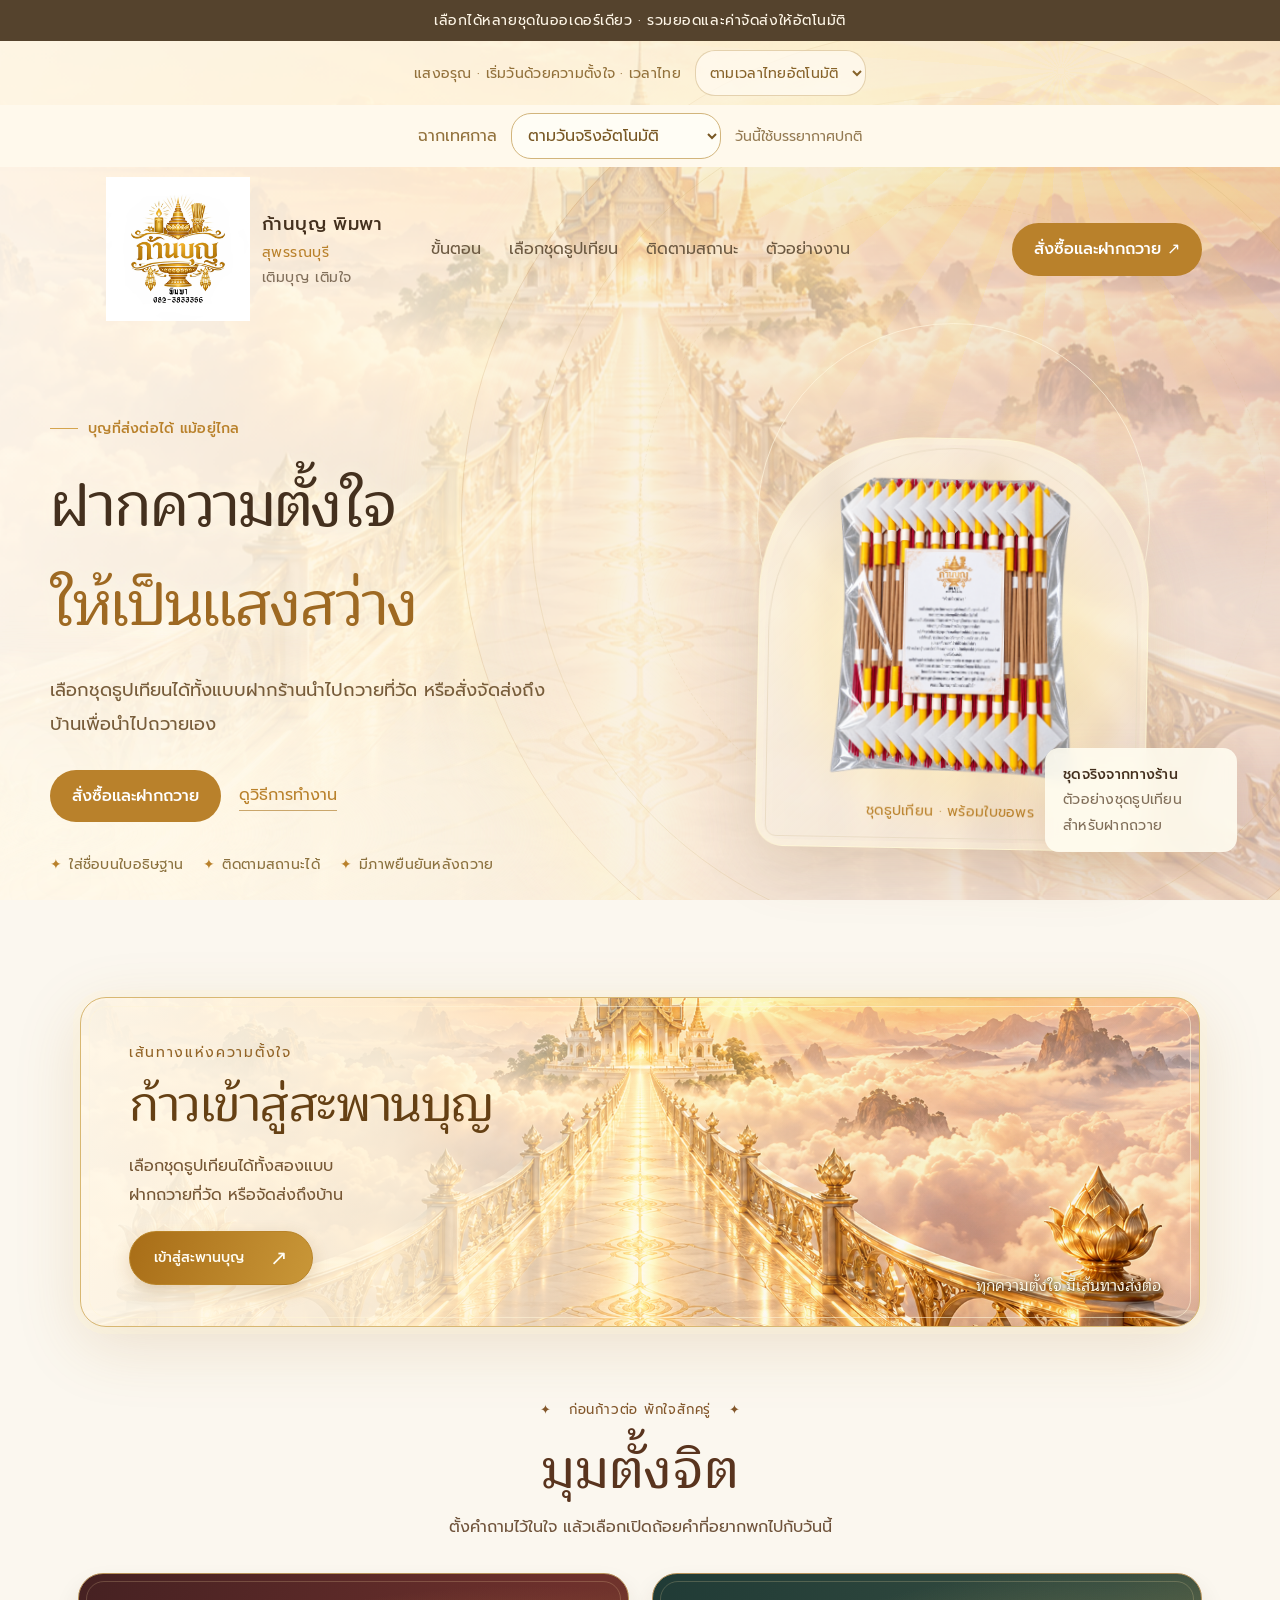
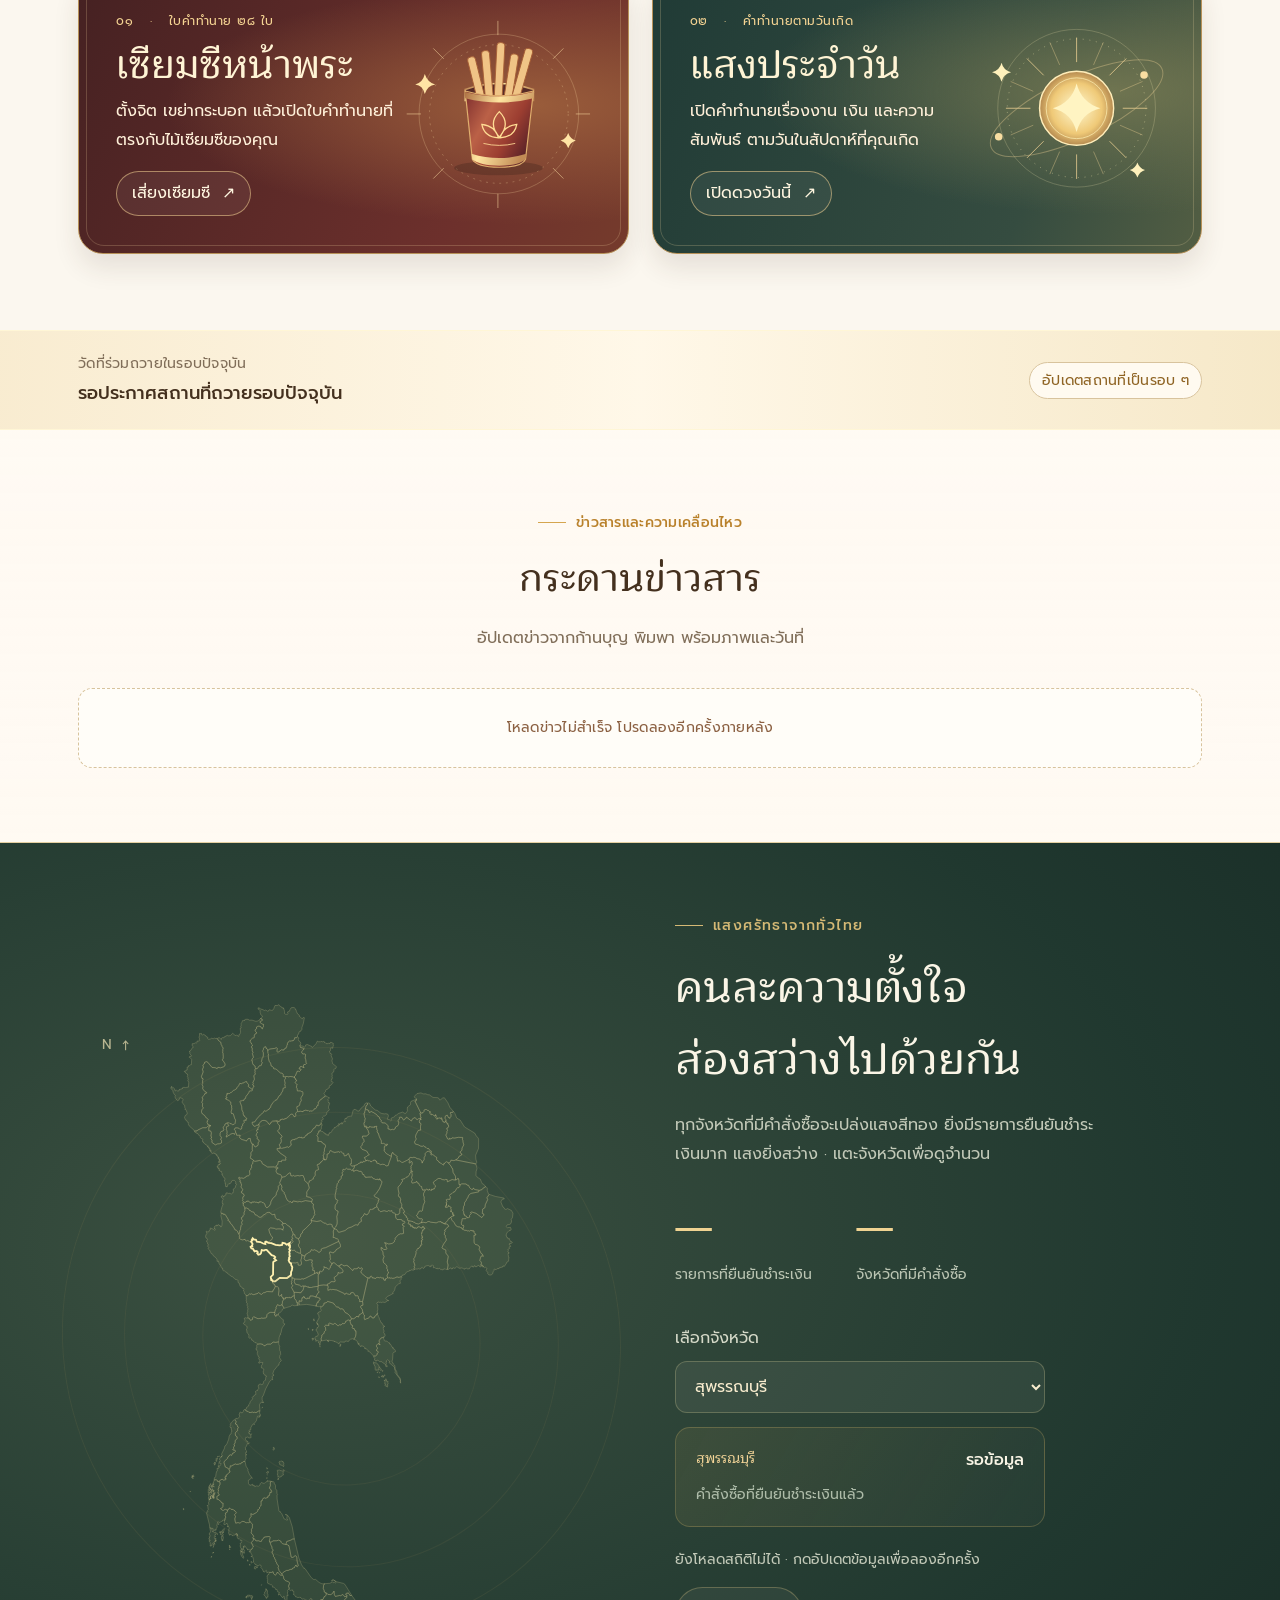
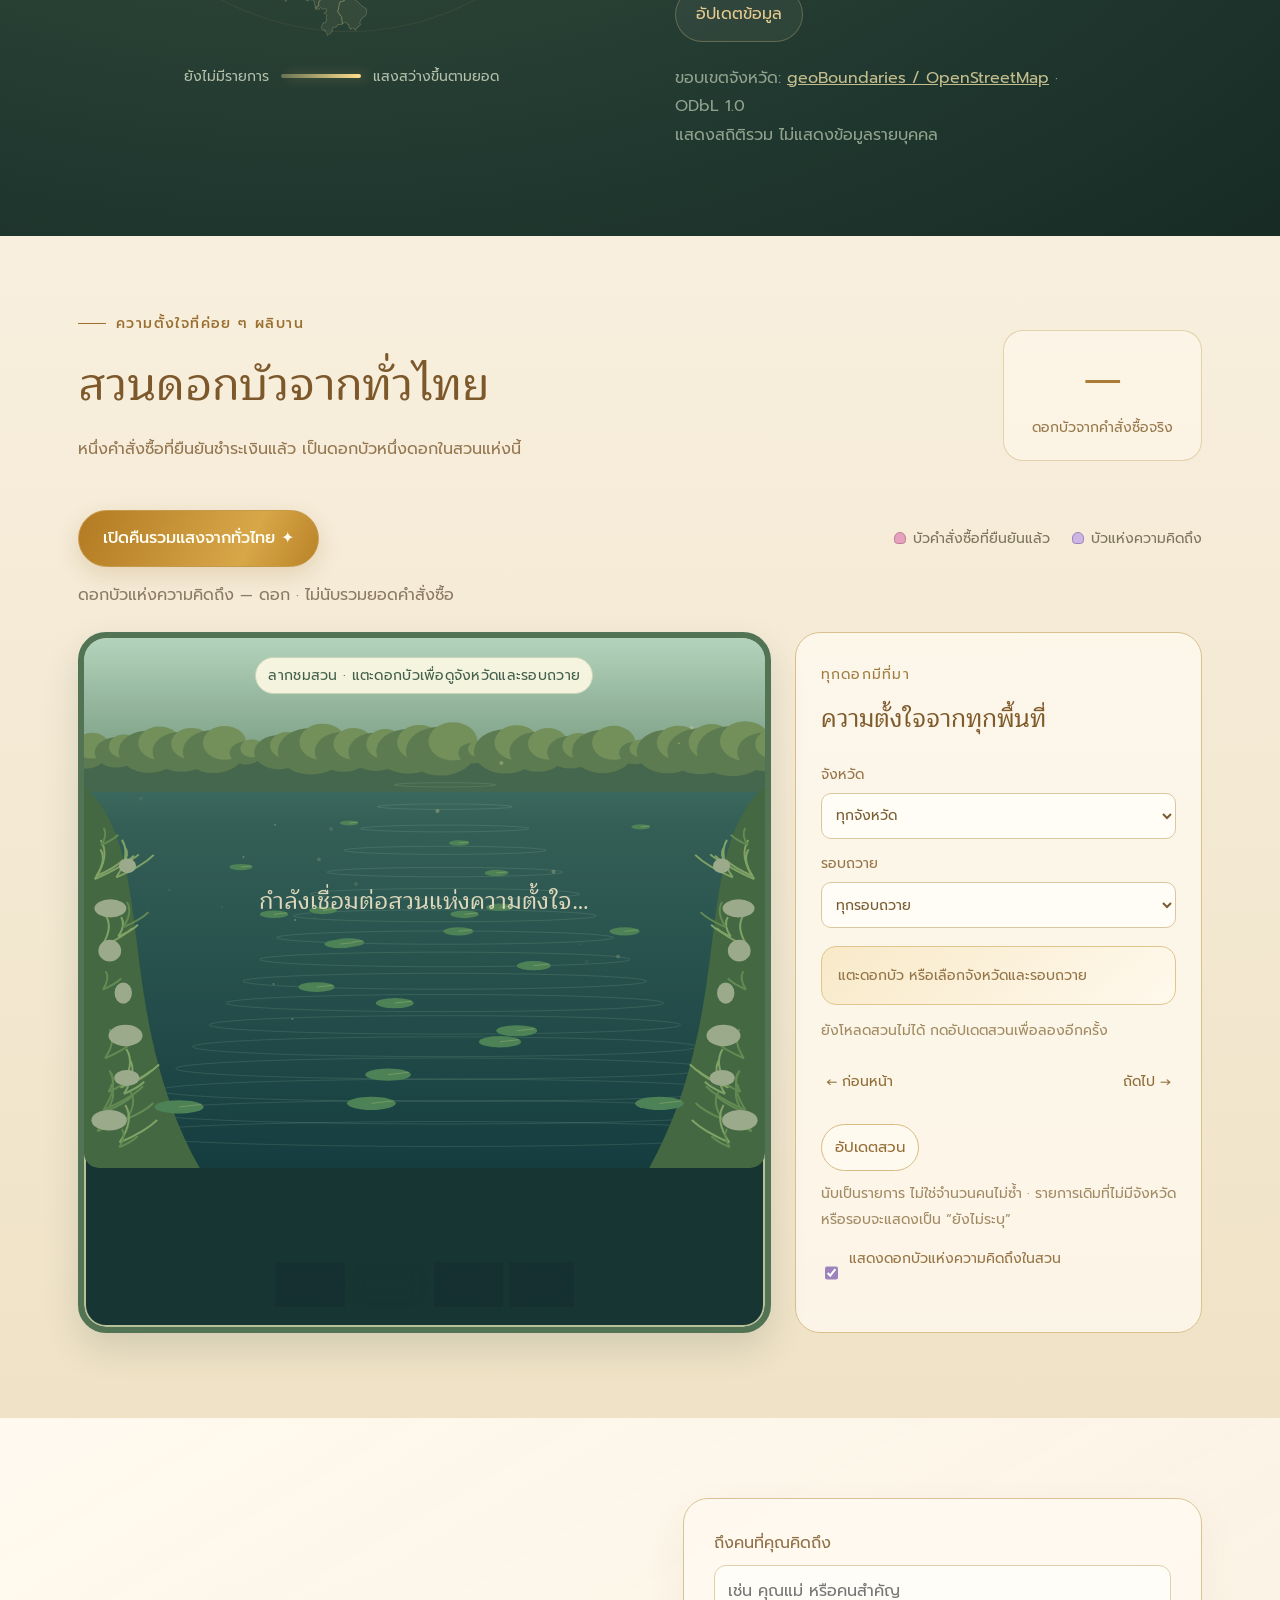
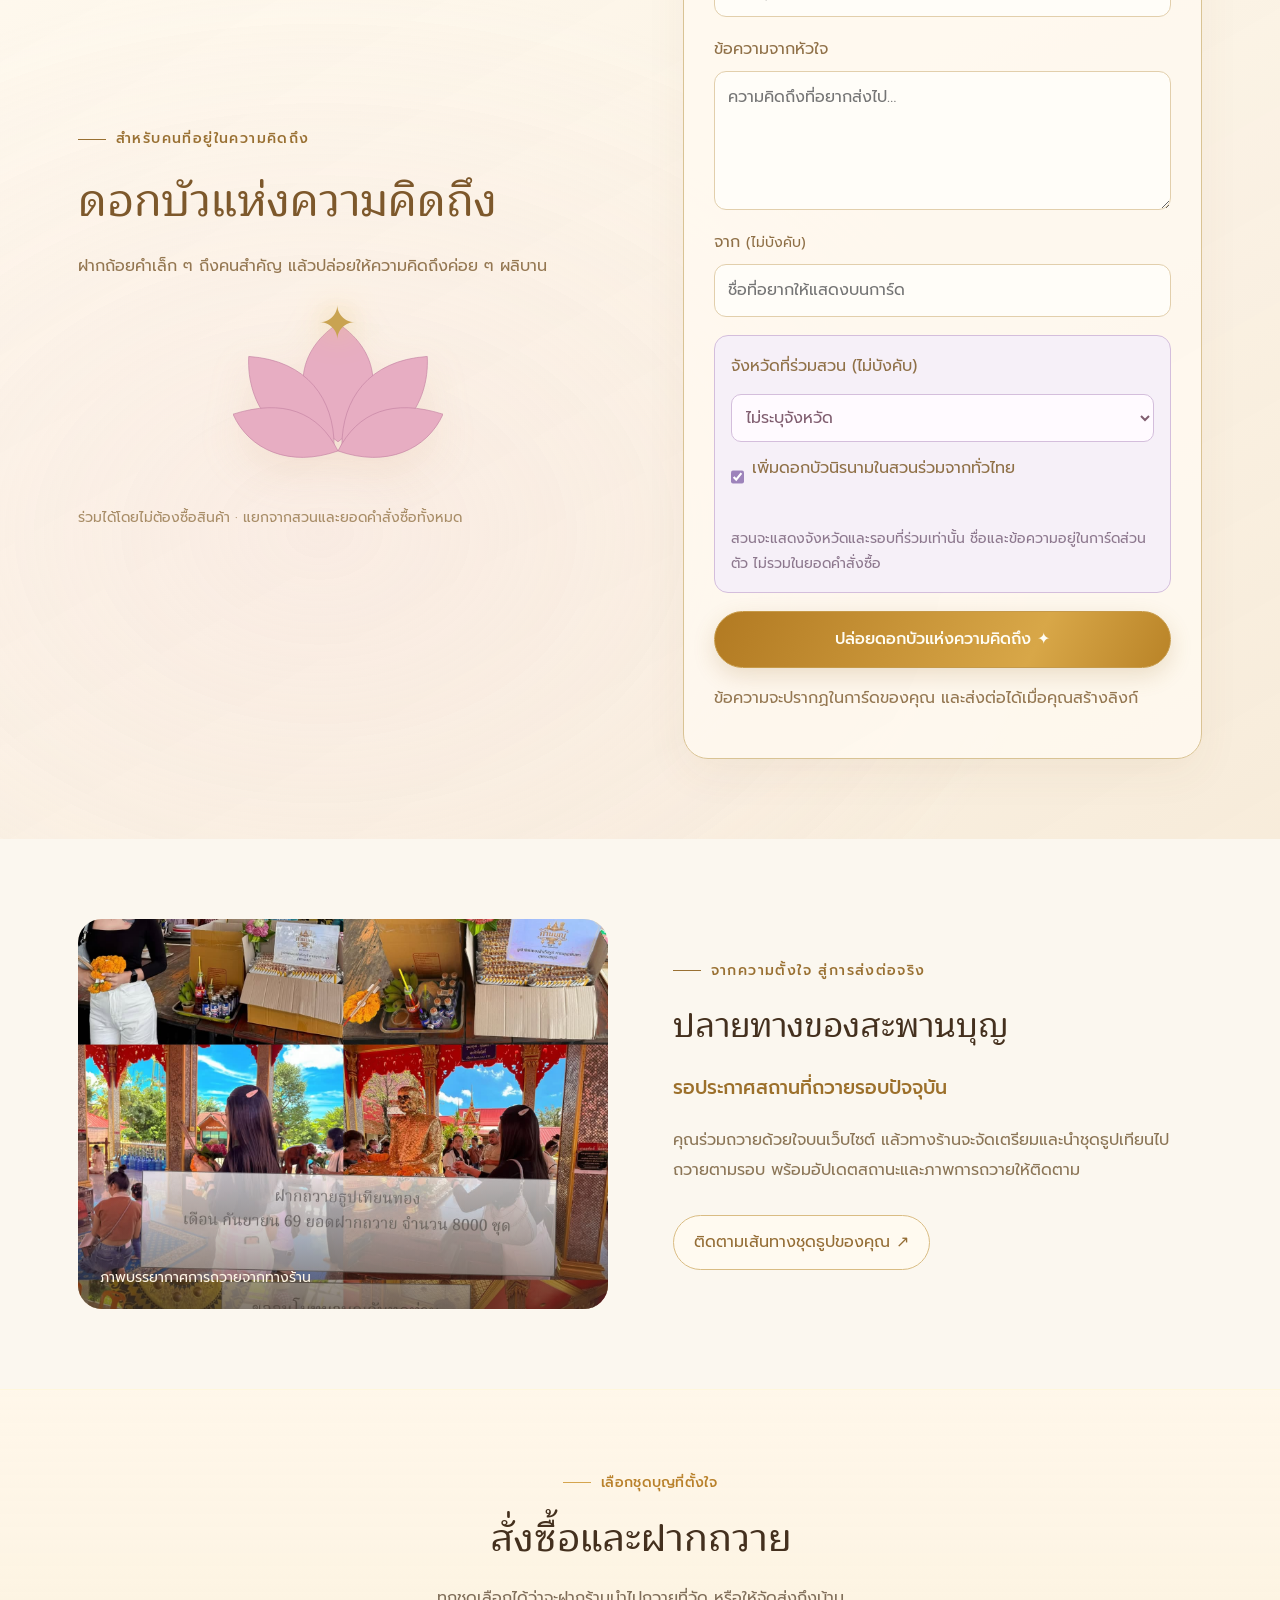
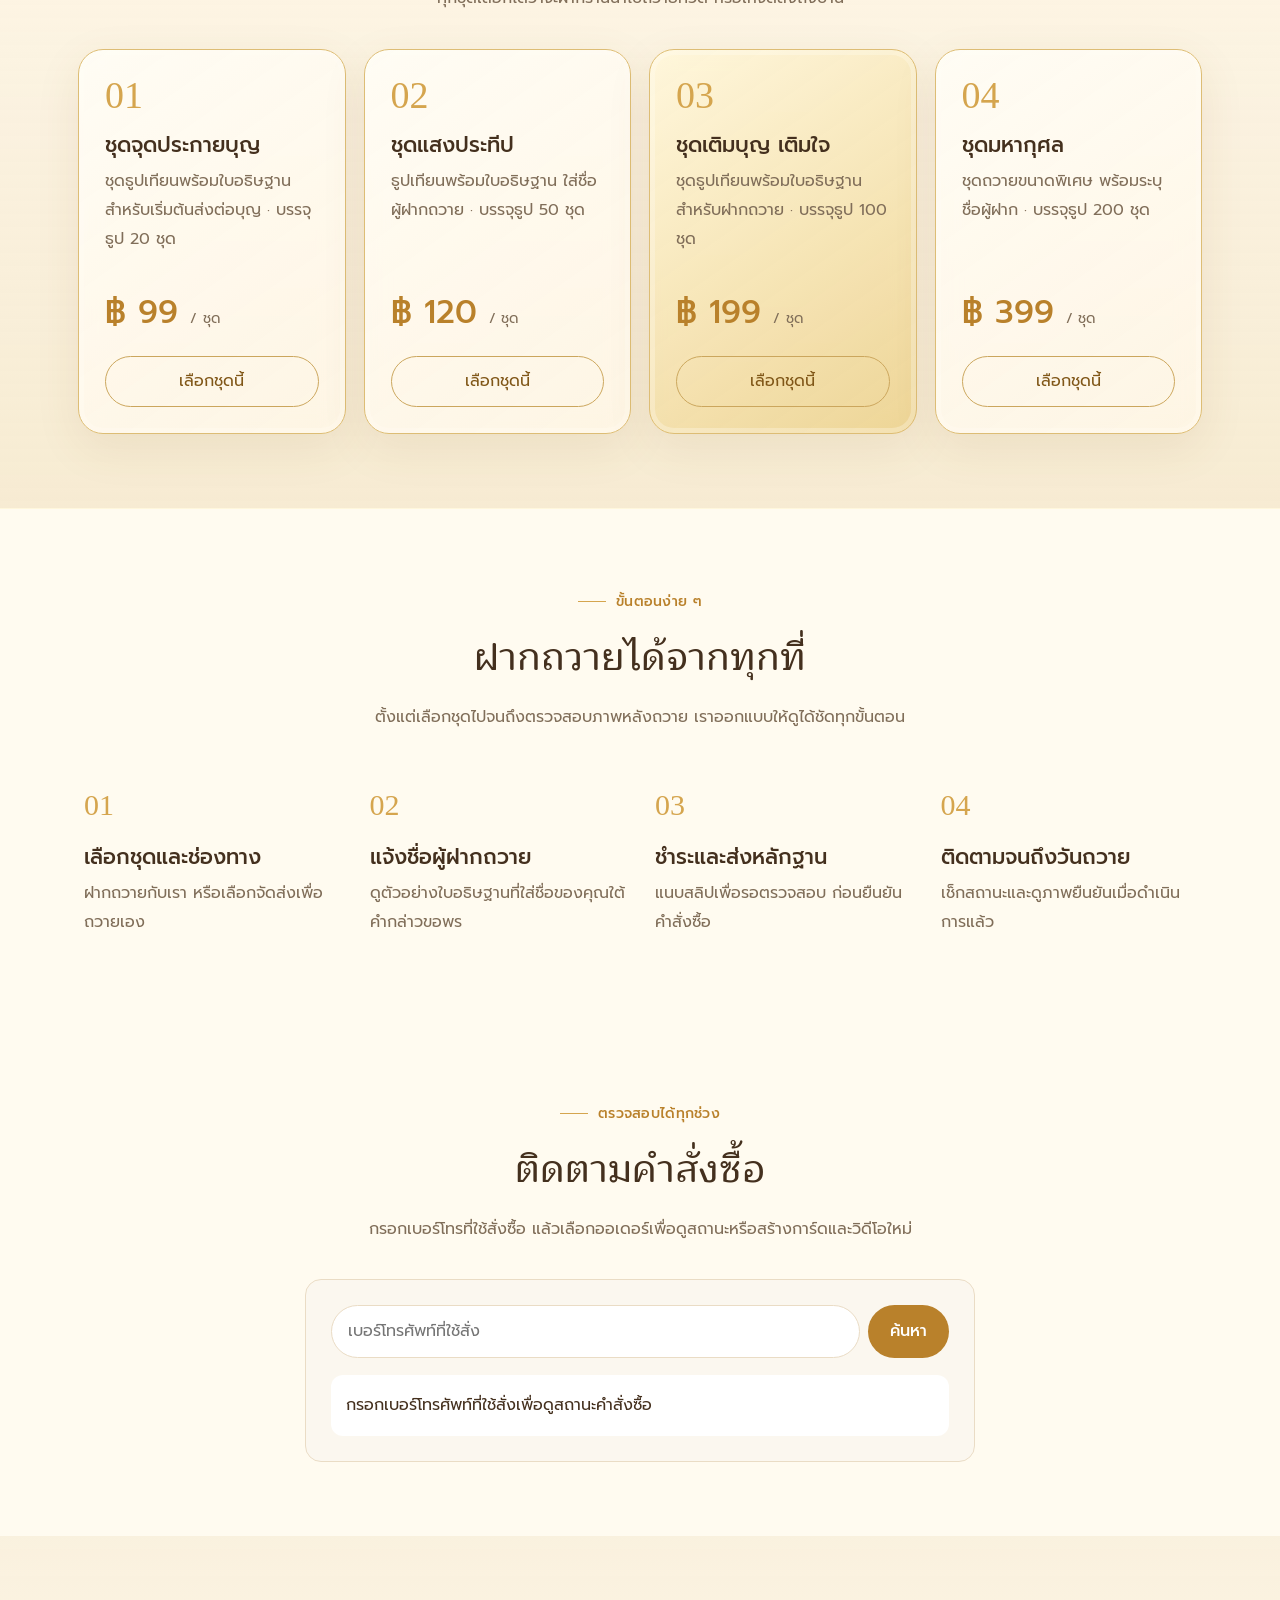
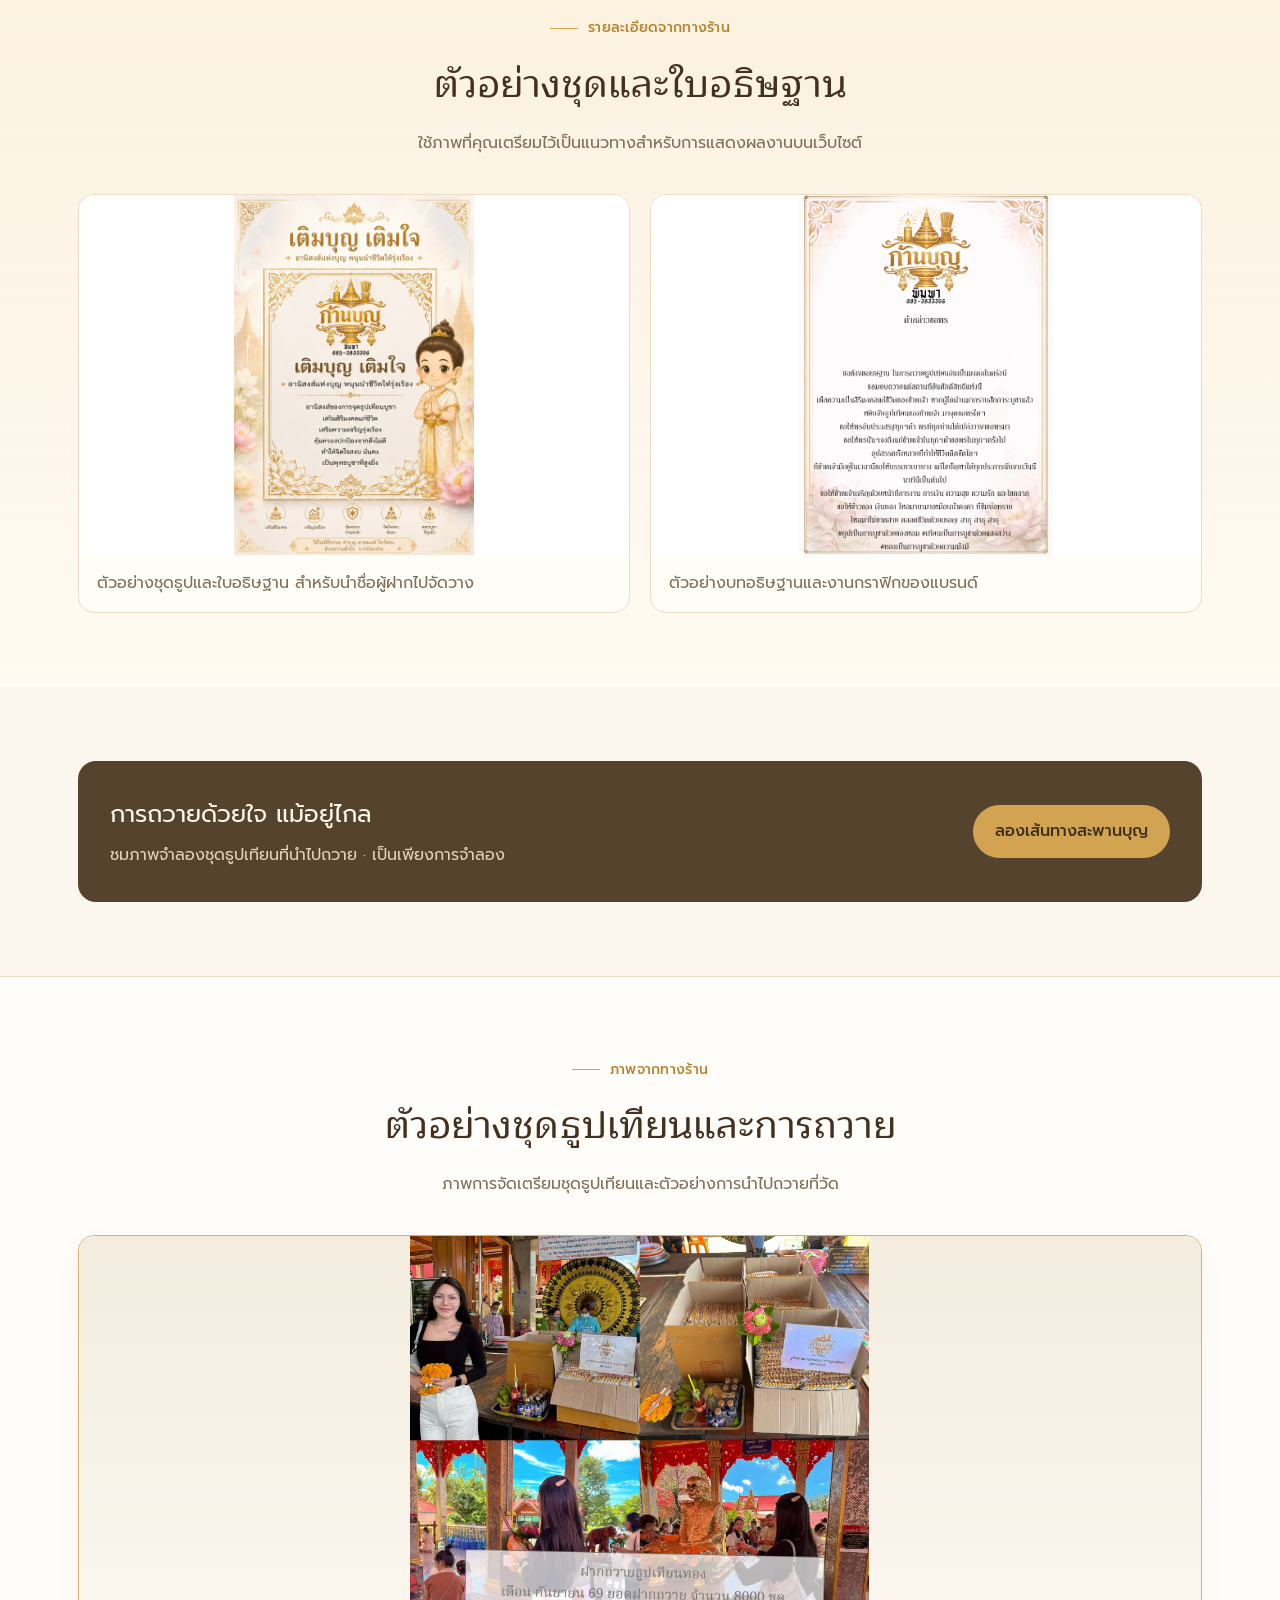
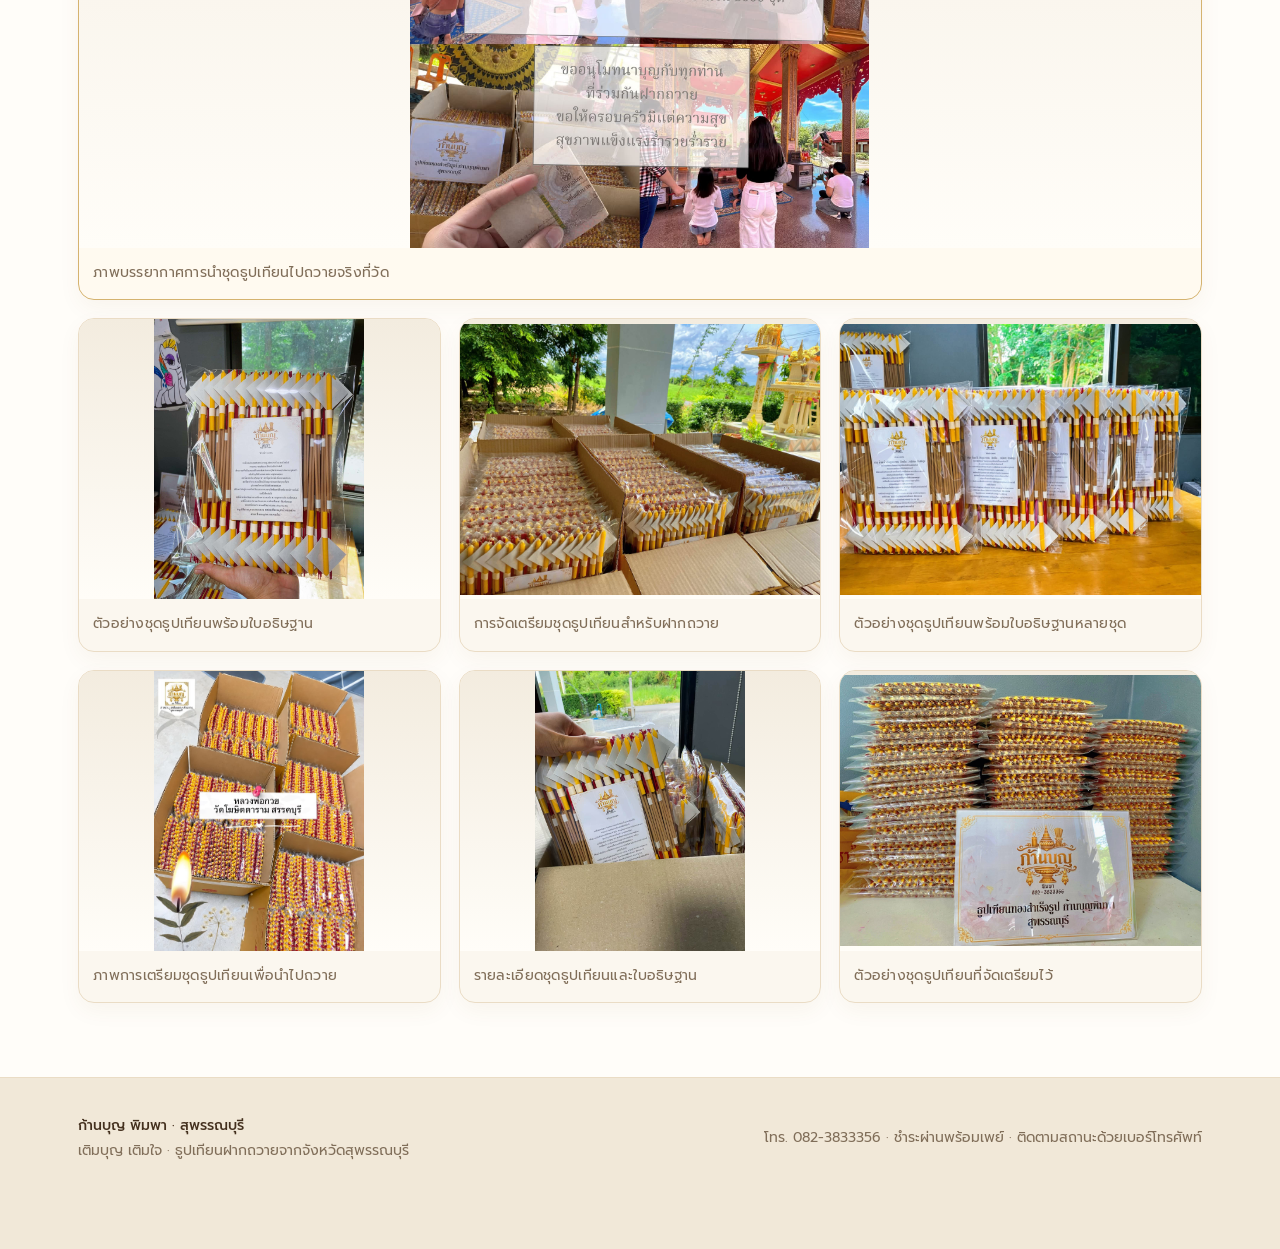
==== commit e09e6c79: "Add files via upload" ====
--- a/index.html
+++ b/index.html
@@ -1,4 +1,4 @@
-<!DOCTYPE html>
+<!DOCTYPE html>
 <html lang="th"><head><meta charset="utf-8">
 <meta name="viewport" content="width=device-width, initial-scale=1">
 <meta name="theme-color" content="#f8f2e7">
@@ -13,15 +13,15 @@
 <meta property="og:title" content="ก้านบุญ พิมพา สุพรรณบุรี | ฝากถวายธูปเทียนออนไลน์">
 <meta property="og:description" content="บริการฝากถวายธูปเทียนจากจังหวัดสุพรรณบุรี เลือกชุด ใส่ชื่อบนใบอธิษฐาน และติดตามภาพการถวายได้">
 <meta property="og:url" content="https://kaanboon.github.io/kaanboonpimpa/">
-<meta property="og:image" content="https://kaanboon.github.io/kaanboonpimpa/assets/share-brand-logo-20261105.png">
-<meta property="og:image:type" content="image/png">
-<meta property="og:image:alt" content="โลโก้ก้านบุญ พิมพา สุพรรณบุรี">
+<meta property="og:image" content="https://kaanboon.github.io/kaanboonpimpa/assets/share-brand-logo-20261105.png">
+<meta property="og:image:type" content="image/png">
+<meta property="og:image:alt" content="โลโก้ก้านบุญ พิมพา สุพรรณบุรี">
 <meta name="twitter:card" content="summary_large_image">
-<meta name="twitter:image" content="https://kaanboon.github.io/kaanboonpimpa/assets/share-brand-logo-20261105.png">
-<meta name="twitter:image:alt" content="โลโก้ก้านบุญ พิมพา สุพรรณบุรี">
+<meta name="twitter:image" content="https://kaanboon.github.io/kaanboonpimpa/assets/share-brand-logo-20261105.png">
+<meta name="twitter:image:alt" content="โลโก้ก้านบุญ พิมพา สุพรรณบุรี">
 <title>ก้านบุญ พิมพา สุพรรณบุรี | ฝากถวายธูปเทียนออนไลน์ ติดตามภาพการถวาย</title>
-<link rel="stylesheet" href="assets/fortune.css?v=20261108">
-<script type="module" src="assets/fortune.js?v=20261108"></script>
+<link rel="stylesheet" href="assets/fortune.css?v=20261108">
+<script type="module" src="assets/fortune.js?v=20261108"></script>
 <script type="application/ld+json">
   {
     "@context": "https://schema.org",
@@ -32,7 +32,7 @@
     "url": "https://kaanboon.github.io/kaanboonpimpa/",
     "logo": "https://kaanboon.github.io/kaanboonpimpa/assets/brand-logo.png"
   }
-  </script><link rel="stylesheet" href="assets/site.css?v=20261105-print4-ui"><link rel="stylesheet" href="assets/ceremony-up.css?v=20261105-print4-ui"><link rel="stylesheet" href="assets/golden-bridge.css?v=20261125-slip-save"><link href="assets/cinematic.css?v=20261105-print4-ui" rel="stylesheet"><link rel="stylesheet" href="assets/home-atmosphere.css?v=20261105-print4-ui"><link rel="stylesheet" href="assets/souvenir-luminous.css?v=20261125-souvenir-return"><link rel="stylesheet" href="assets/portal-grand.css?v=20261105-print4-ui"><link rel="stylesheet" href="assets/merit-stories.css?v=20261105-print4-ui"><link rel="stylesheet" href="assets/festival-scenes.css?v=20261105-print4-ui"><link rel="stylesheet" href="assets/garden-night.css?v=20261105-print4-ui"><link rel="stylesheet" href="assets/readability-navigation.css?v=20261106-readable-nav"><link rel="stylesheet" href="assets/merit-path.css?v=20261125-path-choice">
+  </script><link rel="stylesheet" href="assets/site.css?v=20261105-print4-ui"><link rel="stylesheet" href="assets/ceremony-up.css?v=20261105-print4-ui"><link rel="stylesheet" href="assets/golden-bridge.css?v=20261125-slip-save"><link href="assets/cinematic.css?v=20261105-print4-ui" rel="stylesheet"><link rel="stylesheet" href="assets/home-atmosphere.css?v=20261105-print4-ui"><link rel="stylesheet" href="assets/souvenir-luminous.css?v=20261126-track-souvenir"><link rel="stylesheet" href="assets/portal-grand.css?v=20261105-print4-ui"><link rel="stylesheet" href="assets/merit-stories.css?v=20261105-print4-ui"><link rel="stylesheet" href="assets/festival-scenes.css?v=20261105-print4-ui"><link rel="stylesheet" href="assets/garden-night.css?v=20261105-print4-ui"><link rel="stylesheet" href="assets/readability-navigation.css?v=20261106-readable-nav"><link rel="stylesheet" href="assets/merit-path.css?v=20261125-path-choice">
   <style>
     #bridgeExperience .route-heading {
       margin: 0 0 8px;
@@ -105,151 +105,151 @@
         <div class="eyebrow">บุญที่ส่งต่อได้ แม้อยู่ไกล</div>
         <h1>ฝากความตั้งใจ<br><span>ให้เป็นแสงสว่าง</span></h1>
         <p class="hero-copy">เลือกชุดธูปเทียนได้ทั้งแบบฝากร้านนำไปถวายที่วัด หรือสั่งจัดส่งถึงบ้านเพื่อนำไปถวายเอง</p>
-        <div class="hero-actions"><a class="btn" href="#order">สั่งซื้อและฝากถวาย</a><a class="text-link" href="#how">ดูวิธีการทำงาน</a></div><button type="button" class="souvenir-resume" id="resumeSouvenir" hidden>เปิดการ์ดและวิดีโอล่าสุด ↗</button>
+        <div class="hero-actions"><a class="btn" href="#order">สั่งซื้อและฝากถวาย</a><a class="text-link" href="#how">ดูวิธีการทำงาน</a></div>
         <div class="trust"><span>ใส่ชื่อบนใบอธิษฐาน</span><span>ติดตามสถานะได้</span><span>มีภาพยืนยันหลังถวาย</span></div>
       </div>
       <div class="hero-art"><div class="halo"></div><div class="art-frame"><img src="assets/offering-set-cutout.png" alt="ชุดธูปเทียนก้านบุญในบรรจุภัณฑ์ พร้อมใบขอพร ตัดพื้นหลังและมือออกแล้ว"><div class="art-caption">ชุดธูปเทียน · พร้อมใบขอพร</div></div><div class="float-note"><b>ชุดจริงจากทางร้าน</b>ตัวอย่างชุดธูปเทียนสำหรับฝากถวาย</div></div>
     </section><section class="bridge-entry-wrap"><a class="bridge-entry" href="#bridge" data-enter-bridge="" aria-label="เข้าสู่สะพานบุญเพื่อสั่งซื้อหรือฝากถวาย"><div class="bridge-entry-copy"><span class="bridge-entry-eyebrow">เส้นทางแห่งความตั้งใจ</span><h2>ก้าวเข้าสู่<br>สะพานบุญ</h2><p>เลือกชุดธูปเทียนได้ทั้งสองแบบ<br>ฝากถวายที่วัด หรือจัดส่งถึงบ้าน</p><span class="bridge-entry-button">เข้าสู่สะพานบุญ <span aria-hidden="true">↗</span></span></div><span class="bridge-entry-caption" aria-hidden="true">ทุกความตั้งใจ มีเส้นทางส่งต่อ</span></a></section>
-    <section class="fortune-corner wrap" id="fortuneCorner" aria-labelledby="fortuneHeading">
-      <header class="fortune-intro">
-        <span class="fortune-eyebrow">✦ &nbsp; ก่อนก้าวต่อ พักใจสักครู่ &nbsp; ✦</span>
-        <h2 id="fortuneHeading">มุมตั้งจิต</h2>
-        <p>ตั้งคำถามไว้ในใจ แล้วเลือกเปิดถ้อยคำที่อยากพกไปกับวันนี้</p>
-      </header>
-      <div class="fortune-tiles">
-        <article class="fortune-tile fortune-tile-lots">
-          <svg class="fortune-tile-art fortune-lots-art" viewBox="0 0 240 220" aria-hidden="true">
-            <defs>
-              <linearGradient id="fortuneVessel" x2="1" y2=".6" gradientUnits="objectBoundingBox">
-                <stop stop-color="#7c2d2d"/><stop offset=".38" stop-color="#bb6147"/><stop offset=".72" stop-color="#9c3e31"/><stop offset="1" stop-color="#5e2428"/>
-              </linearGradient>
-              <linearGradient id="fortuneGold" x2="1" y2=".4" gradientUnits="objectBoundingBox">
-                <stop stop-color="#ad7042"/><stop offset=".47" stop-color="#ffe5a0"/><stop offset="1" stop-color="#c28b55"/>
-              </linearGradient>
-              <symbol id="fortuneVesselArt" viewBox="0 0 140 175">
-                <ellipse cx="69" cy="161" rx="56" ry="9" fill="#241611" opacity=".24"/>
-                <path d="M27 62q44-15 86 0v14H27z" fill="#582c27" stroke="url(#fortuneGold)" stroke-width="2"/>
-                <g fill="#f0c486" stroke="#a65e35" stroke-width="1.1">
-                  <rect x="38" y="20" width="10" height="74" rx="4" transform="rotate(-14 43 57)"/>
-                  <rect x="51" y="13" width="10" height="78" rx="4" transform="rotate(-5 56 56)"/>
-                  <rect x="65" y="3" width="10" height="82" rx="4" transform="rotate(3 70 45)"/>
-                  <rect x="79" y="17" width="10" height="74" rx="4" transform="rotate(9 84 53)"/>
-                  <rect x="91" y="9" width="10" height="80" rx="4" transform="rotate(16 96 53)"/>
-                </g>
-                <path d="M27 64q43 12 86 0l-10 86q-4 10-33 10t-34-10z" fill="url(#fortuneVessel)" stroke="#dfae6d" stroke-width="1.5"/>
-                <path d="M26 65q43 12 88 0l-1 8q-42 11-86 0zm9 78q35 11 69 0l-1 7q-8 8-33 8t-34-8z" fill="url(#fortuneGold)"/>
-                <path d="M70 90q-15 15 0 32 15-17 0-32Zm-1 33q-18-1-21-17 17 2 21 17Zm2 0q18-1 21-17-17 2-21 17Z" fill="none" stroke="#ffdc94" stroke-width="1.6"/>
-                <path d="M50 130q20 5 40 0" fill="none" stroke="#f6cb8c" stroke-width="1.2"/>
-              </symbol>
-            </defs>
-            <circle cx="123" cy="111" r="84" fill="none" stroke="#ffe2a7" opacity=".25"/>
-            <circle cx="123" cy="111" r="73" fill="none" stroke="#ffe2a7" opacity=".28" stroke-dasharray="2 5"/>
-            <path d="M122 13v15m0 167v15M26 111h15m163 0h15M54 42l11 11m115 115 11 11m-137 0 11-11M180 53l11-11" stroke="#ffe2a7" opacity=".53"/>
-            <use href="#fortuneVesselArt" x="65" y="33" width="117" height="147"/>
-            <path d="M45 69q3 9 11 11-8 1-11 10-2-9-10-10 8-2 10-11Zm151 62q2 6 8 8-6 2-8 8-2-6-8-8 6-2 8-8Z" fill="#ffe4a4"/>
-          </svg>
-          <div class="fortune-tile-copy">
-            <span class="fortune-tile-label">๐๑ &nbsp; · &nbsp; ใบคำทำนาย ๒๘ ใบ</span>
-            <h3>เซียมซีหน้าพระ</h3>
-            <p>ตั้งจิต เขย่ากระบอก แล้วเปิดใบคำทำนายที่ตรงกับไม้เซียมซีของคุณ</p>
-            <button type="button" class="fortune-launch" data-fortune-open="fortuneLots" aria-haspopup="dialog">เสี่ยงเซียมซี <span aria-hidden="true">↗</span></button>
-          </div>
-        </article>
-        <article class="fortune-tile fortune-tile-daily">
-          <svg class="fortune-tile-art fortune-daily-art" viewBox="0 0 240 220" aria-hidden="true">
-            <defs>
-              <radialGradient id="fortuneSun">
-                <stop stop-color="#fff9d3"/><stop offset=".68" stop-color="#efc977"/><stop offset="1" stop-color="#b58a50"/>
-              </radialGradient>
-            </defs>
-            <circle cx="128" cy="105" r="83" fill="none" stroke="#fff0b6" opacity=".22"/>
-            <circle cx="128" cy="105" r="73" fill="none" stroke="#fff0b6" opacity=".45" stroke-dasharray="1 6"/>
-            <g fill="none" stroke="#f7d898" stroke-linecap="round" opacity=".76">
-              <path d="M128 31v25m0 98v25m-74-74h25m98 0h25m-126-52 17 17m70 70 17 17m-104 0 17-17m70-70 17-17"/>
-              <path d="M100 36l10 23m36 92 10 23M59 77l23 10m92 36 23 10M59 133l23-10m92-36 23-10M100 174l10-23m36-92 10-23" opacity=".5"/>
-              <ellipse cx="128" cy="105" rx="99" ry="32" transform="rotate(-25 128 105)" opacity=".48"/>
-            </g>
-            <circle cx="128" cy="105" r="39" fill="url(#fortuneSun)" stroke="#ffedb9" stroke-width="1.5"/>
-            <circle cx="128" cy="105" r="32" fill="none" stroke="#fff2b7" opacity=".72"/>
-            <path d="M128 79q5 20 25 26-20 5-25 25-5-20-25-25 20-6 25-26Z" fill="#fff4c2"/>
-            <circle cx="46" cy="135" r="4" fill="#f8dda1"/><circle cx="199" cy="70" r="4" fill="#f8dda1"/>
-            <path d="M49 57q2 8 10 10-8 2-10 10-2-8-10-10 8-2 10-10Zm143 105q2 6 8 8-6 2-8 8-2-6-8-8 6-2 8-8Z" fill="#fff1bc"/>
-          </svg>
-          <div class="fortune-tile-copy">
-            <span class="fortune-tile-label">๐๒ &nbsp; · &nbsp; คำทำนายตามวันเกิด</span>
-            <h3>แสงประจำวัน</h3>
-            <p>เปิดคำทำนายเรื่องงาน เงิน และความสัมพันธ์ ตามวันในสัปดาห์ที่คุณเกิด</p>
-            <button type="button" class="fortune-launch" data-fortune-open="fortuneDaily" aria-haspopup="dialog">เปิดดวงวันนี้ <span aria-hidden="true">↗</span></button>
-          </div>
-        </article>
-      </div>
-
-      <dialog class="fortune-dialog fortune-lots-dialog" id="fortuneLots" aria-labelledby="fortuneLotsHeading">
-        <div class="fortune-dialog-inner">
-          <button class="fortune-close" type="button" data-fortune-close aria-label="ปิดเซียมซี" autofocus><svg viewBox="0 0 24 24" aria-hidden="true"><path d="m6 6 12 12M18 6 6 18"/></svg></button>
-          <header class="fortune-dialog-heading">
-            <span class="fortune-eyebrow">ก้านบุญ พิมพา · มุมตั้งจิต</span>
-            <h2 id="fortuneLotsHeading">เซียมซีหน้าพระ</h2>
-          </header>
-          <div class="fortune-lots-prompt" id="fortuneLotsPrompt">
-            <p>นึกถึงเรื่องที่อยากถาม แล้วแตะเขย่ากระบอกหนึ่งครั้ง</p>
-            <div class="fortune-draw-stage" id="fortuneStage" aria-hidden="true">
-              <span class="fortune-stage-halo"></span>
-              <svg class="fortune-draw-vessel" viewBox="0 0 140 175"><use href="#fortuneVesselArt"/></svg>
-              <span class="fortune-falling-stick"></span>
-            </div>
-            <div class="fortune-dialog-actions">
-              <button type="button" class="fortune-primary" id="fortuneDraw">เขย่ากระบอกเซียมซี</button>
-              <button type="button" class="fortune-secondary" id="fortuneSound" aria-pressed="false">เสียง: ปิด</button>
-            </div>
-          </div>
-          <article class="fortune-paper" id="fortuneLeaf" hidden>
-            <span class="fortune-paper-ornament" aria-hidden="true">✧</span>
-            <p class="fortune-paper-number" id="fortuneLeafNumber"></p>
-            <h3 id="fortuneLeafTitle" tabindex="-1"></h3>
-            <div class="fortune-verse" id="fortuneVerse"></div>
-            <div class="fortune-reading"><h4>คำทำนาย</h4><p id="fortuneReading"></p></div>
-            <div class="fortune-thought"><h4>ข้อคิดจากใบนี้</h4><p id="fortuneThought"></p></div>
-          </article>
-          <div class="fortune-dialog-actions" id="fortuneLeafActions" hidden>
-            <button type="button" class="fortune-primary" id="fortuneCopy">คัดลอกใบเซียมซี</button>
-            <button type="button" class="fortune-secondary" id="fortuneAgain">เสี่ยงอีกครั้ง</button>
-          </div>
-          <textarea class="fortune-copy-fallback" id="fortuneCopyFallback" aria-label="ข้อความใบเซียมซีสำหรับคัดลอก" rows="4" readonly hidden></textarea>
-          <p class="fortune-status" id="fortuneLotsStatus" role="status"></p>
-        </div>
-      </dialog>
-
-      <dialog class="fortune-dialog fortune-daily-dialog" id="fortuneDaily" aria-labelledby="fortuneDailyHeading">
-        <div class="fortune-dialog-inner">
-          <button class="fortune-close" type="button" data-fortune-close aria-label="ปิดแสงประจำวัน" autofocus><svg viewBox="0 0 24 24" aria-hidden="true"><path d="m6 6 12 12M18 6 6 18"/></svg></button>
-          <header class="fortune-dialog-heading">
-            <span class="fortune-eyebrow">ก้านบุญ พิมพา · มุมตั้งจิต</span>
-            <h2 id="fortuneDailyHeading">แสงประจำวัน</h2>
-            <p id="fortuneDate"></p>
-          </header>
-          <fieldset class="fortune-day-picker">
-            <legend>คุณเกิดวันไหน</legend>
-            <div class="fortune-days">
-              <label style="--day-ink:#dfb45a"><input type="radio" name="fortune-day" value="0"><span>วันจันทร์</span></label>
-              <label style="--day-ink:#d891ab"><input type="radio" name="fortune-day" value="1"><span>วันอังคาร</span></label>
-              <label style="--day-ink:#8ba775"><input type="radio" name="fortune-day" value="2"><span>วันพุธ</span></label>
-              <label style="--day-ink:#df9461"><input type="radio" name="fortune-day" value="3"><span>วันพฤหัสบดี</span></label>
-              <label style="--day-ink:#78aaba"><input type="radio" name="fortune-day" value="4"><span>วันศุกร์</span></label>
-              <label style="--day-ink:#a292c3"><input type="radio" name="fortune-day" value="5"><span>วันเสาร์</span></label>
-              <label style="--day-ink:#ce7d77"><input type="radio" name="fortune-day" value="6"><span>วันอาทิตย์</span></label>
-            </div>
-          </fieldset>
-          <p class="fortune-daily-empty" id="fortuneDailyEmpty">เลือกวันเกิดในสัปดาห์เพื่อเปิดคำทำนายของคุณ</p>
-          <article class="fortune-daily-result" id="fortuneDailyResult" hidden>
-            <h3 id="fortuneDayTitle"></h3>
-            <dl id="fortuneDailyReadings"></dl>
-          </article>
-          <p class="fortune-storage-note">จำวันในสัปดาห์ที่เลือกไว้ในเบราว์เซอร์นี้</p>
-          <p class="fortune-status fortune-status-hidden" id="fortuneDailyStatus" role="status"></p>
-        </div>
-      </dialog>
-    </section>
+    <section class="fortune-corner wrap" id="fortuneCorner" aria-labelledby="fortuneHeading">
+      <header class="fortune-intro">
+        <span class="fortune-eyebrow">✦ &nbsp; ก่อนก้าวต่อ พักใจสักครู่ &nbsp; ✦</span>
+        <h2 id="fortuneHeading">มุมตั้งจิต</h2>
+        <p>ตั้งคำถามไว้ในใจ แล้วเลือกเปิดถ้อยคำที่อยากพกไปกับวันนี้</p>
+      </header>
+      <div class="fortune-tiles">
+        <article class="fortune-tile fortune-tile-lots">
+          <svg class="fortune-tile-art fortune-lots-art" viewBox="0 0 240 220" aria-hidden="true">
+            <defs>
+              <linearGradient id="fortuneVessel" x2="1" y2=".6" gradientUnits="objectBoundingBox">
+                <stop stop-color="#7c2d2d"/><stop offset=".38" stop-color="#bb6147"/><stop offset=".72" stop-color="#9c3e31"/><stop offset="1" stop-color="#5e2428"/>
+              </linearGradient>
+              <linearGradient id="fortuneGold" x2="1" y2=".4" gradientUnits="objectBoundingBox">
+                <stop stop-color="#ad7042"/><stop offset=".47" stop-color="#ffe5a0"/><stop offset="1" stop-color="#c28b55"/>
+              </linearGradient>
+              <symbol id="fortuneVesselArt" viewBox="0 0 140 175">
+                <ellipse cx="69" cy="161" rx="56" ry="9" fill="#241611" opacity=".24"/>
+                <path d="M27 62q44-15 86 0v14H27z" fill="#582c27" stroke="url(#fortuneGold)" stroke-width="2"/>
+                <g fill="#f0c486" stroke="#a65e35" stroke-width="1.1">
+                  <rect x="38" y="20" width="10" height="74" rx="4" transform="rotate(-14 43 57)"/>
+                  <rect x="51" y="13" width="10" height="78" rx="4" transform="rotate(-5 56 56)"/>
+                  <rect x="65" y="3" width="10" height="82" rx="4" transform="rotate(3 70 45)"/>
+                  <rect x="79" y="17" width="10" height="74" rx="4" transform="rotate(9 84 53)"/>
+                  <rect x="91" y="9" width="10" height="80" rx="4" transform="rotate(16 96 53)"/>
+                </g>
+                <path d="M27 64q43 12 86 0l-10 86q-4 10-33 10t-34-10z" fill="url(#fortuneVessel)" stroke="#dfae6d" stroke-width="1.5"/>
+                <path d="M26 65q43 12 88 0l-1 8q-42 11-86 0zm9 78q35 11 69 0l-1 7q-8 8-33 8t-34-8z" fill="url(#fortuneGold)"/>
+                <path d="M70 90q-15 15 0 32 15-17 0-32Zm-1 33q-18-1-21-17 17 2 21 17Zm2 0q18-1 21-17-17 2-21 17Z" fill="none" stroke="#ffdc94" stroke-width="1.6"/>
+                <path d="M50 130q20 5 40 0" fill="none" stroke="#f6cb8c" stroke-width="1.2"/>
+              </symbol>
+            </defs>
+            <circle cx="123" cy="111" r="84" fill="none" stroke="#ffe2a7" opacity=".25"/>
+            <circle cx="123" cy="111" r="73" fill="none" stroke="#ffe2a7" opacity=".28" stroke-dasharray="2 5"/>
+            <path d="M122 13v15m0 167v15M26 111h15m163 0h15M54 42l11 11m115 115 11 11m-137 0 11-11M180 53l11-11" stroke="#ffe2a7" opacity=".53"/>
+            <use href="#fortuneVesselArt" x="65" y="33" width="117" height="147"/>
+            <path d="M45 69q3 9 11 11-8 1-11 10-2-9-10-10 8-2 10-11Zm151 62q2 6 8 8-6 2-8 8-2-6-8-8 6-2 8-8Z" fill="#ffe4a4"/>
+          </svg>
+          <div class="fortune-tile-copy">
+            <span class="fortune-tile-label">๐๑ &nbsp; · &nbsp; ใบคำทำนาย ๒๘ ใบ</span>
+            <h3>เซียมซีหน้าพระ</h3>
+            <p>ตั้งจิต เขย่ากระบอก แล้วเปิดใบคำทำนายที่ตรงกับไม้เซียมซีของคุณ</p>
+            <button type="button" class="fortune-launch" data-fortune-open="fortuneLots" aria-haspopup="dialog">เสี่ยงเซียมซี <span aria-hidden="true">↗</span></button>
+          </div>
+        </article>
+        <article class="fortune-tile fortune-tile-daily">
+          <svg class="fortune-tile-art fortune-daily-art" viewBox="0 0 240 220" aria-hidden="true">
+            <defs>
+              <radialGradient id="fortuneSun">
+                <stop stop-color="#fff9d3"/><stop offset=".68" stop-color="#efc977"/><stop offset="1" stop-color="#b58a50"/>
+              </radialGradient>
+            </defs>
+            <circle cx="128" cy="105" r="83" fill="none" stroke="#fff0b6" opacity=".22"/>
+            <circle cx="128" cy="105" r="73" fill="none" stroke="#fff0b6" opacity=".45" stroke-dasharray="1 6"/>
+            <g fill="none" stroke="#f7d898" stroke-linecap="round" opacity=".76">
+              <path d="M128 31v25m0 98v25m-74-74h25m98 0h25m-126-52 17 17m70 70 17 17m-104 0 17-17m70-70 17-17"/>
+              <path d="M100 36l10 23m36 92 10 23M59 77l23 10m92 36 23 10M59 133l23-10m92-36 23-10M100 174l10-23m36-92 10-23" opacity=".5"/>
+              <ellipse cx="128" cy="105" rx="99" ry="32" transform="rotate(-25 128 105)" opacity=".48"/>
+            </g>
+            <circle cx="128" cy="105" r="39" fill="url(#fortuneSun)" stroke="#ffedb9" stroke-width="1.5"/>
+            <circle cx="128" cy="105" r="32" fill="none" stroke="#fff2b7" opacity=".72"/>
+            <path d="M128 79q5 20 25 26-20 5-25 25-5-20-25-25 20-6 25-26Z" fill="#fff4c2"/>
+            <circle cx="46" cy="135" r="4" fill="#f8dda1"/><circle cx="199" cy="70" r="4" fill="#f8dda1"/>
+            <path d="M49 57q2 8 10 10-8 2-10 10-2-8-10-10 8-2 10-10Zm143 105q2 6 8 8-6 2-8 8-2-6-8-8 6-2 8-8Z" fill="#fff1bc"/>
+          </svg>
+          <div class="fortune-tile-copy">
+            <span class="fortune-tile-label">๐๒ &nbsp; · &nbsp; คำทำนายตามวันเกิด</span>
+            <h3>แสงประจำวัน</h3>
+            <p>เปิดคำทำนายเรื่องงาน เงิน และความสัมพันธ์ ตามวันในสัปดาห์ที่คุณเกิด</p>
+            <button type="button" class="fortune-launch" data-fortune-open="fortuneDaily" aria-haspopup="dialog">เปิดดวงวันนี้ <span aria-hidden="true">↗</span></button>
+          </div>
+        </article>
+      </div>
+
+      <dialog class="fortune-dialog fortune-lots-dialog" id="fortuneLots" aria-labelledby="fortuneLotsHeading">
+        <div class="fortune-dialog-inner">
+          <button class="fortune-close" type="button" data-fortune-close aria-label="ปิดเซียมซี" autofocus><svg viewBox="0 0 24 24" aria-hidden="true"><path d="m6 6 12 12M18 6 6 18"/></svg></button>
+          <header class="fortune-dialog-heading">
+            <span class="fortune-eyebrow">ก้านบุญ พิมพา · มุมตั้งจิต</span>
+            <h2 id="fortuneLotsHeading">เซียมซีหน้าพระ</h2>
+          </header>
+          <div class="fortune-lots-prompt" id="fortuneLotsPrompt">
+            <p>นึกถึงเรื่องที่อยากถาม แล้วแตะเขย่ากระบอกหนึ่งครั้ง</p>
+            <div class="fortune-draw-stage" id="fortuneStage" aria-hidden="true">
+              <span class="fortune-stage-halo"></span>
+              <svg class="fortune-draw-vessel" viewBox="0 0 140 175"><use href="#fortuneVesselArt"/></svg>
+              <span class="fortune-falling-stick"></span>
+            </div>
+            <div class="fortune-dialog-actions">
+              <button type="button" class="fortune-primary" id="fortuneDraw">เขย่ากระบอกเซียมซี</button>
+              <button type="button" class="fortune-secondary" id="fortuneSound" aria-pressed="false">เสียง: ปิด</button>
+            </div>
+          </div>
+          <article class="fortune-paper" id="fortuneLeaf" hidden>
+            <span class="fortune-paper-ornament" aria-hidden="true">✧</span>
+            <p class="fortune-paper-number" id="fortuneLeafNumber"></p>
+            <h3 id="fortuneLeafTitle" tabindex="-1"></h3>
+            <div class="fortune-verse" id="fortuneVerse"></div>
+            <div class="fortune-reading"><h4>คำทำนาย</h4><p id="fortuneReading"></p></div>
+            <div class="fortune-thought"><h4>ข้อคิดจากใบนี้</h4><p id="fortuneThought"></p></div>
+          </article>
+          <div class="fortune-dialog-actions" id="fortuneLeafActions" hidden>
+            <button type="button" class="fortune-primary" id="fortuneCopy">คัดลอกใบเซียมซี</button>
+            <button type="button" class="fortune-secondary" id="fortuneAgain">เสี่ยงอีกครั้ง</button>
+          </div>
+          <textarea class="fortune-copy-fallback" id="fortuneCopyFallback" aria-label="ข้อความใบเซียมซีสำหรับคัดลอก" rows="4" readonly hidden></textarea>
+          <p class="fortune-status" id="fortuneLotsStatus" role="status"></p>
+        </div>
+      </dialog>
+
+      <dialog class="fortune-dialog fortune-daily-dialog" id="fortuneDaily" aria-labelledby="fortuneDailyHeading">
+        <div class="fortune-dialog-inner">
+          <button class="fortune-close" type="button" data-fortune-close aria-label="ปิดแสงประจำวัน" autofocus><svg viewBox="0 0 24 24" aria-hidden="true"><path d="m6 6 12 12M18 6 6 18"/></svg></button>
+          <header class="fortune-dialog-heading">
+            <span class="fortune-eyebrow">ก้านบุญ พิมพา · มุมตั้งจิต</span>
+            <h2 id="fortuneDailyHeading">แสงประจำวัน</h2>
+            <p id="fortuneDate"></p>
+          </header>
+          <fieldset class="fortune-day-picker">
+            <legend>คุณเกิดวันไหน</legend>
+            <div class="fortune-days">
+              <label style="--day-ink:#dfb45a"><input type="radio" name="fortune-day" value="0"><span>วันจันทร์</span></label>
+              <label style="--day-ink:#d891ab"><input type="radio" name="fortune-day" value="1"><span>วันอังคาร</span></label>
+              <label style="--day-ink:#8ba775"><input type="radio" name="fortune-day" value="2"><span>วันพุธ</span></label>
+              <label style="--day-ink:#df9461"><input type="radio" name="fortune-day" value="3"><span>วันพฤหัสบดี</span></label>
+              <label style="--day-ink:#78aaba"><input type="radio" name="fortune-day" value="4"><span>วันศุกร์</span></label>
+              <label style="--day-ink:#a292c3"><input type="radio" name="fortune-day" value="5"><span>วันเสาร์</span></label>
+              <label style="--day-ink:#ce7d77"><input type="radio" name="fortune-day" value="6"><span>วันอาทิตย์</span></label>
+            </div>
+          </fieldset>
+          <p class="fortune-daily-empty" id="fortuneDailyEmpty">เลือกวันเกิดในสัปดาห์เพื่อเปิดคำทำนายของคุณ</p>
+          <article class="fortune-daily-result" id="fortuneDailyResult" hidden>
+            <h3 id="fortuneDayTitle"></h3>
+            <dl id="fortuneDailyReadings"></dl>
+          </article>
+          <p class="fortune-storage-note">จำวันในสัปดาห์ที่เลือกไว้ในเบราว์เซอร์นี้</p>
+          <p class="fortune-status fortune-status-hidden" id="fortuneDailyStatus" role="status"></p>
+        </div>
+      </dialog>
+    </section>
     <section class="temple-band"><div class="wrap temple-inner"><div><div class="temple-label">วัดที่ร่วมถวายในรอบปัจจุบัน</div><div class="temple-name" id="templeName" aria-live="polite">รอประกาศสถานที่ถวายรอบปัจจุบัน</div></div><span class="live-pill" id="templeUpdate">อัปเดตสถานที่เป็นรอบ ๆ</span></div></section><section class="section news-board" id="news"><div class="wrap"><div class="section-head"><div class="eyebrow">ข่าวสารและความเคลื่อนไหว</div><h2>กระดานข่าวสาร</h2><p>อัปเดตข่าวจากก้านบุญ พิมพา พร้อมภาพและวันที่</p></div><div class="news-list" id="newsList" aria-live="polite"><div class="news-empty">กำลังโหลดข่าวสาร...</div></div></div></section><section class="merit-map-section" id="meritMap"><div class="wrap merit-map-layout"><div class="merit-map-visual"><div class="map-orbits" aria-hidden="true"></div><svg id="thailandMeritSvg" viewBox="0 0 620 900" role="group" aria-label="แผนที่ประเทศไทย แตะจังหวัดเพื่อดูยอดคำสั่งซื้อ" /><div class="map-light-legend"><span>ยังไม่มีรายการ</span><i></i><span>แสงสว่างขึ้นตามยอด</span></div><span class="map-north" aria-hidden="true">N ↑</span></div><div class="merit-map-copy"><div class="journey-eyebrow"><span></span> แสงศรัทธาจากทั่วไทย</div><h2>คนละความตั้งใจ<br>ส่องสว่างไปด้วยกัน</h2><p>ทุกจังหวัดที่มีคำสั่งซื้อจะเปล่งแสงสีทอง ยิ่งมีรายการยืนยันชำระเงินมาก แสงยิ่งสว่าง · แตะจังหวัดเพื่อดูจำนวน</p><div class="map-stats"><div><strong id="mapTotal">—</strong><span>รายการที่ยืนยันชำระเงิน</span></div><div><strong id="mapProvinces">—</strong><span>จังหวัดที่มีคำสั่งซื้อ</span></div></div><label for="mapProvinceChoice">เลือกจังหวัด</label><select id="mapProvinceChoice"><option value="">เลือกจังหวัดที่ต้องการดู</option></select><div class="province-detail" aria-live="polite"><span id="mapSelectedName">สุพรรณบุรี</span><strong id="mapSelectedCount">รอข้อมูล</strong><small>คำสั่งซื้อที่ยืนยันชำระเงินแล้ว</small></div><p id="mapState" class="map-state">กำลังเชื่อมต่อข้อมูลจริงจาก Google Sheet…</p><p id="mapUnknown" class="map-unknown"></p><button type="button" class="journey-secondary" id="refreshMeritMap">อัปเดตข้อมูล</button><p class="map-attribution">ขอบเขตจังหวัด: <a href="https://www.geoboundaries.org/" target="_blank" rel="noopener">geoBoundaries / OpenStreetMap</a> · ODbL 1.0<br>แสดงสถิติรวม ไม่แสดงข้อมูลรายบุคคล</p></div></div></section><section class="lotus-garden" id="lotusGarden"><div class="wrap"><div class="garden-header"><div><div class="journey-eyebrow"><span></span> ความตั้งใจที่ค่อย ๆ ผลิบาน</div><h2>สวนดอกบัวจากทั่วไทย</h2><p>หนึ่งคำสั่งซื้อที่ยืนยันชำระเงินแล้ว เป็นดอกบัวหนึ่งดอกในสวนแห่งนี้</p></div><div class="garden-counter"><strong id="gardenTotal">—</strong><span>ดอกบัวจากคำสั่งซื้อจริง</span></div></div><div class="garden-view-actions"><button type="button" class="journey-primary" id="openLightNight">เปิดคืนรวมแสงจากทั่วไทย ✦</button><div class="garden-legend"><span><i class="legend-order"></i>บัวคำสั่งซื้อที่ยืนยันแล้ว</span><span><i class="legend-memory"></i>บัวแห่งความคิดถึง</span></div><p id="gardenMemoryTotal">ดอกบัวแห่งความคิดถึง — ดอก · ไม่นับรวมยอดคำสั่งซื้อ</p></div><div class="garden-layout"><div class="garden-stage"><canvas id="gardenCanvas" aria-label="สวนดอกบัว ลากซ้ายขวาเพื่อเปลี่ยนมุม หรือใช้ปุ่มเลือกมุมด้านล่าง"></canvas><div class="garden-hint">ลากชมสวน · แตะดอกบัวเพื่อดูจังหวัดและรอบถวาย</div><div class="garden-empty" id="gardenEmpty">กำลังเชื่อมต่อสวนแห่งความตั้งใจ…</div><div class="garden-angle-controls" role="group" aria-label="มุมมองสวน"><button type="button" data-garden-angle="-.55">มุมซ้าย</button><button type="button" data-garden-angle="0" aria-pressed="true">ด้านหน้า</button><button type="button" data-garden-angle=".55">มุมขวา</button><button type="button" data-garden-angle="high">มุมสูง</button></div></div><aside class="garden-sidebar"><span class="garden-kicker">ทุกดอกมีที่มา</span><h3>ความตั้งใจจากทุกพื้นที่</h3><label for="gardenProvince">จังหวัด</label><select id="gardenProvince"><option value="">ทุกจังหวัด</option></select><label for="gardenRound">รอบถวาย</label><select id="gardenRound"><option value="">ทุกรอบถวาย</option></select><div class="garden-detail" id="gardenDetail" aria-live="polite">แตะดอกบัว หรือเลือกจังหวัดและรอบถวาย</div><p id="gardenStatus" role="status"></p><div class="garden-pages"><button type="button" id="gardenPrev">← ก่อนหน้า</button><span id="gardenPageLabel"></span><button type="button" id="gardenNext">ถัดไป →</button></div><button type="button" class="journey-secondary" id="gardenRefresh">อัปเดตสวน</button><p class="garden-footnote">นับเป็นรายการ ไม่ใช่จำนวนคนไม่ซ้ำ · รายการเดิมที่ไม่มีจังหวัดหรือรอบจะแสดงเป็น “ยังไม่ระบุ”</p><label class="garden-memory-toggle"><input type="checkbox" id="showMemoryFlowers" checked> แสดงดอกบัวแห่งความคิดถึงในสวน</label></aside></div></div></section><section class="memory-lotus-section" id="memoryLotus"><div class="wrap memory-layout"><div><div class="journey-eyebrow"><span></span> สำหรับคนที่อยู่ในความคิดถึง</div><h2>ดอกบัวแห่งความคิดถึง</h2><p>ฝากถ้อยคำเล็ก ๆ ถึงคนสำคัญ แล้วปล่อยให้ความคิดถึงค่อย ๆ ผลิบาน</p><div class="memory-illustration" aria-hidden="true"><span>✦</span><svg viewBox="0 0 160 110"><path d="M80 92C43 65 46 24 80 2c34 22 37 63 0 90Z" /><path d="M77 95C35 97 10 65 12 27c45 3 65 33 65 68Zm6 0c42 2 67-30 65-68-45 3-65 33-65 68Z" /><path d="M80 99C43 112 12 98 0 71c38-12 65-2 80 28Zm0 0c37 13 68-1 80-28-38-12-65-2-80 28Z" /></svg></div><small>ร่วมได้โดยไม่ต้องซื้อสินค้า · แยกจากสวนและยอดคำสั่งซื้อทั้งหมด</small></div><form id="memoryForm" class="memory-form"><label for="memoryTo">ถึงคนที่คุณคิดถึง</label><input id="memoryTo" maxlength="60" required placeholder="เช่น คุณแม่ หรือคนสำคัญ"><label for="memoryMessage">ข้อความจากหัวใจ</label><textarea id="memoryMessage" rows="4" maxlength="200" required placeholder="ความคิดถึงที่อยากส่งไป…"></textarea><label for="memoryFrom">จาก <span>(ไม่บังคับ)</span></label><input id="memoryFrom" maxlength="60" placeholder="ชื่อที่อยากให้แสดงบนการ์ด"><div class="memory-garden-options"><label for="memoryProvince">จังหวัดที่ร่วมสวน (ไม่บังคับ)</label><select id="memoryProvince"><option value="">ไม่ระบุจังหวัด</option></select><label class="memory-join"><input type="checkbox" id="memoryJoinGarden" checked> เพิ่มดอกบัวนิรนามในสวนร่วมจากทั่วไทย</label><small>สวนจะแสดงจังหวัดและรอบที่ร่วมเท่านั้น ชื่อและข้อความอยู่ในการ์ดส่วนตัว ไม่รวมในยอดคำสั่งซื้อ</small></div><button class="journey-primary" type="submit">ปล่อยดอกบัวแห่งความคิดถึง ✦</button><p>ข้อความจะปรากฏในการ์ดของคุณ และส่งต่อได้เมื่อคุณสร้างลิงก์</p><p role="status" id="memorySaveStatus"></p></form></div></section><section class="temple-story wrap" id="templeStory"><div class="temple-story-photo"><img src="assets/temple-offering-actual.jpg" alt="ภาพบรรยากาศการถวายจริงจากทางร้าน" loading="lazy"><span>ภาพบรรยากาศการถวายจากทางร้าน</span></div><div><div class="journey-eyebrow"><span></span> จากความตั้งใจ สู่การส่งต่อจริง</div><h2>ปลายทางของสะพานบุญ</h2><p id="storyTempleName">รอประกาศสถานที่ถวายรอบปัจจุบัน</p><p>คุณร่วมถวายด้วยใจบนเว็บไซต์ แล้วทางร้านจะจัดเตรียมและนำชุดธูปเทียนไปถวายตามรอบ พร้อมอัปเดตสถานะและภาพการถวายให้ติดตาม</p><a href="#track" class="journey-secondary">ติดตามเส้นทางชุดธูปของคุณ ↗</a></div></section>
     <section class="section products" id="order"><div class="wrap"><div class="section-head"><div class="eyebrow">เลือกชุดบุญที่ตั้งใจ</div><h2>สั่งซื้อและฝากถวาย</h2><p>ทุกชุดเลือกได้ว่าจะฝากร้านนำไปถวายที่วัด หรือให้จัดส่งถึงบ้าน</p></div>
       <div class="grid3">
@@ -263,7 +263,7 @@
       <div class="step"><h3>เลือกชุดและช่องทาง</h3><p>ฝากถวายกับเรา หรือเลือกจัดส่งเพื่อถวายเอง</p></div><div class="step"><h3>แจ้งชื่อผู้ฝากถวาย</h3><p>ดูตัวอย่างใบอธิษฐานที่ใส่ชื่อของคุณใต้คำกล่าวขอพร</p></div><div class="step"><h3>ชำระและส่งหลักฐาน</h3><p>แนบสลิปเพื่อรอตรวจสอบ ก่อนยืนยันคำสั่งซื้อ</p></div><div class="step"><h3>ติดตามจนถึงวันถวาย</h3><p>เช็กสถานะและดูภาพยืนยันเมื่อดำเนินการแล้ว</p></div>
     </div></div></section>
     
-    <section class="section track" id="track"><div class="wrap"><div class="section-head"><div class="eyebrow">ตรวจสอบได้ทุกช่วง</div><h2>ติดตามคำสั่งซื้อ</h2><p>กรอกเบอร์โทรศัพท์ที่ใช้สั่งซื้อ เพื่อดูคำสั่งซื้อทั้งหมดที่เกี่ยวข้อง</p></div><div class="track-box"><div class="track-row"><input id="trackPhone" type="tel" inputmode="numeric" aria-label="เบอร์โทรศัพท์ที่ใช้สั่ง" placeholder="เบอร์โทรศัพท์ที่ใช้สั่ง"><button class="btn" type="button" id="trackButton">ค้นหา</button></div><div id="trackResult" class="track-result">กรอกเบอร์โทรศัพท์ที่ใช้สั่งเพื่อดูสถานะคำสั่งซื้อ</div></div></div></section>
+    <section class="section track" id="track"><div class="wrap"><div class="section-head"><div class="eyebrow">ตรวจสอบได้ทุกช่วง</div><h2>ติดตามคำสั่งซื้อ</h2><p>กรอกเบอร์โทรที่ใช้สั่งซื้อ แล้วเลือกออเดอร์เพื่อดูสถานะหรือสร้างการ์ดและวิดีโอใหม่</p></div><div class="track-box"><div class="track-row"><input id="trackPhone" type="tel" inputmode="numeric" aria-label="เบอร์โทรศัพท์ที่ใช้สั่ง" placeholder="เบอร์โทรศัพท์ที่ใช้สั่ง"><button class="btn" type="button" id="trackButton">ค้นหา</button></div><div id="trackResult" class="track-result">กรอกเบอร์โทรศัพท์ที่ใช้สั่งเพื่อดูสถานะคำสั่งซื้อ</div></div></div></section>
     
     <section class="section gallery" id="gallery"><div class="wrap"><div class="section-head"><div class="eyebrow">รายละเอียดจากทางร้าน</div><h2>ตัวอย่างชุดและใบอธิษฐาน</h2><p>ใช้ภาพที่คุณเตรียมไว้เป็นแนวทางสำหรับการแสดงผลงานบนเว็บไซต์</p></div><div class="gallery-grid"><div class="gallery-card"><img src="assets/merit-card.png" alt="ตัวอย่างใบรุ่นที่สอง พร้อมชุดธูปเทียน"><p>ตัวอย่างชุดธูปและใบอธิษฐาน สำหรับนำชื่อผู้ฝากไปจัดวาง</p></div><div class="gallery-card"><img src="assets/prayer-card.png" alt="ตัวอย่างใบคำขอพร"><p>ตัวอย่างบทอธิษฐานและงานกราฟิกของแบรนด์</p></div></div></div></section>
     <section class="section"><div class="wrap"><div class="simulate"><div><h2>การถวายด้วยใจ แม้อยู่ไกล</h2><p>ชมภาพจำลองชุดธูปเทียนที่นำไปถวาย · เป็นเพียงการจำลอง</p></div><button class="btn" type="button" id="simulateButton">ลองเส้นทางสะพานบุญ</button></div></div></section>
@@ -286,7 +286,7 @@
           </div><div class="journey-products" id="journeyProducts"></div><p class="quantity-limit" id="journeyLimit" role="status">เลือกแล้ว 0/99 แพ็ก · รวมทุกแบบในคำสั่งซื้อเดียว</p><p class="shipping-explainer" id="shippingExplainer">ฝากถวายที่วัดตามรอบของทางร้าน</p></section>
           <section class="journey-panel" data-panel="1" hidden aria-labelledby="detailsTitle"><div class="panel-kicker">ส่งต่อชื่อและความตั้งใจ</div><h2 id="detailsTitle" tabindex="-1">ฝากความตั้งใจของคุณ</h2><p class="panel-description" id="detailsIntro">ชื่อของคุณจะอยู่บนใบอธิษฐานที่นำไปฝากถวาย</p><div class="details-layout"><form id="journeyDetails" novalidate><div class="journey-field" id="donorField"><label for="journeyName">ชื่อ–นามสกุลผู้ฝากถวาย</label><textarea id="journeyName" maxlength="70" rows="2" placeholder="พิมพ์ชื่อผู้ฝากถวาย"></textarea><small>ใส่ได้หลายชื่อ รวมไม่เกิน 70 ตัวอักษร · แยกแต่ละคนด้วยการขึ้นบรรทัดใหม่หรือคั่นด้วยจุลภาค</small></div><div class="journey-field"><label for="journeyPhone">เบอร์โทรศัพท์</label><input id="journeyPhone" type="tel" autocomplete="tel" inputmode="numeric" maxlength="10" pattern="0[0-9]{8,9}" required placeholder="08xxxxxxxx"><small>ใช้ติดตามคำสั่งซื้อ · ไม่แสดงบนใบอธิษฐาน</small></div><div class="journey-field" id="provinceField"><label for="journeyProvince">จังหวัดของคุณ</label><select id="journeyProvince" required><option value="">เลือกจังหวัด</option></select><small>ใช้แสดงยอดรวมรายจังหวัดบนแผนที่ · ไม่แสดงชื่อหรือเบอร์โทร</small></div><div class="journey-field" id="journeyAddressField" hidden><label for="journeyAddress">ที่อยู่สำหรับจัดส่ง</label><textarea id="journeyAddress" maxlength="500" rows="4" placeholder="ชื่อผู้รับ บ้านเลขที่ ตำบล อำเภอ จังหวัด รหัสไปรษณีย์"></textarea></div><fieldset class="gift-order"><legend>ส่งต่อความตั้งใจให้คนสำคัญ</legend><label class="gift-toggle"><input id="giftEnabled" type="checkbox"> ส่งบุญเป็นของขวัญ</label><div id="giftFields" hidden><div class="journey-field"><label for="giftOccasion">โอกาสพิเศษ</label><select id="giftOccasion"><option>วันเกิด</option><option>วันแม่</option><option>วันพ่อ</option><option>อุทิศส่วนกุศล</option><option>ขอบคุณ</option><option>โอกาสพิเศษ</option></select></div><div class="journey-field"><label for="giftRecipient">บุญครั้งนี้ ตั้งใจมอบให้…</label><input id="giftRecipient" maxlength="60" placeholder="ชื่อคนสำคัญ"></div><div class="journey-field"><label for="giftFrom">จาก <small>(ไม่บังคับ)</small></label><input id="giftFrom" maxlength="60" placeholder="ชื่อผู้มอบ"></div><div class="journey-field"><label for="giftMessage">ข้อความในการ์ดของขวัญ</label><textarea id="giftMessage" rows="3" maxlength="200" placeholder="คำอวยพรหรือข้อความจากใจ"></textarea><small>ข้อความนี้อยู่ในการ์ดของขวัญ ไม่เปลี่ยนแบบใบอธิษฐานสำหรับจัดส่ง</small></div></div></fieldset></form><aside class="journey-prayer"><p id="journeyCardLabel">ใบอธิษฐานของคุณ</p><div class="journey-prayer-sheet"><img id="journeyCardImage" data-offering-src="assets/prayer-card.png" data-shipping-src="assets/prayer-shipping-card.png" src="assets/prayer-card.png" alt="ตัวอย่างใบอธิษฐาน"><span id="journeyCardName">ชื่อผู้ฝากถวาย</span></div><small id="journeyCardNote">เห็นชื่อของคุณบนใบอธิษฐานได้ทันที</small></aside></div></section>
           <section class="journey-panel" data-panel="2" hidden aria-labelledby="paymentTitle"><div class="panel-kicker">เตรียมส่งต่อเครื่องบูชา</div><h2 id="paymentTitle" tabindex="-1">ตรวจสอบและชำระเงิน</h2><p tabindex="-1" role="status" class="payment-feedback" hidden id="paymentFeedback"></p><p class="panel-description">ตรวจรายละเอียดและยอดรวม ก่อนยืนยันการสั่งซื้อ</p><div class="payment-layout"><div><div class="journey-order-lines" id="paymentItems"></div><dl class="journey-totals"><div><dt>รวมราคาชุด</dt><dd id="paySubtotal"></dd></div><div><dt>ค่าจัดส่ง</dt><dd id="payShipping"></dd></div><div class="grand"><dt>ยอดชำระรวม</dt><dd id="payTotal"></dd></div></dl><div class="payment-person" id="paymentPerson"></div><div class="journey-field"><label for="journeySlip">แนบสลิปการโอน</label><input id="journeySlip" type="file" accept="image/jpeg,image/png,image/webp" required><small id="slipNote">แนบสลิป JPG, PNG หรือ WebP ขนาดไม่เกิน 5 MB</small></div></div><div class="journey-qr"><img id="journeyPaymentQr" alt="QR พร้อมเพย์ตามยอดชำระ" hidden><strong id="qrPayAmount"></strong><p id="qrStatus" class="qr-status" role="status">กำลังสร้าง QR ตามยอดชำระ</p><p class="qr-payee">ผู้รับ: น.ส. พิมพา ศรีแสงเงิน</p><div class="qr-action-pair"><button id="downloadPaymentQr" class="qr-download" type="button" disabled>บันทึก QR ชำระเงิน ↓</button><span>QR พร้อมเพย์ตามยอดชำระ</span></div><p>ตรวจชื่อผู้รับและยอดเงินก่อนโอน<br>คำสั่งซื้อจะรอการตรวจสอบสลิปจากทางร้าน</p></div></div></section>
-          <section class="journey-panel" data-panel="3" id="journeyCeremonyPanel" hidden><section class="merit-path" id="meritPath" hidden aria-labelledby="meritPathTitle">
+          <section class="journey-panel" data-panel="3" id="journeyCeremonyPanel" hidden><section class="merit-path" id="meritPath" hidden aria-labelledby="meritPathTitle">
  <div class="path-choice" data-path-panel="choice">
    <span class="path-choice-check" aria-hidden="true"></span>
    <h2 id="meritPathTitle" tabindex="-1">บันทึกคำสั่งซื้อแล้ว</h2>
@@ -298,19 +298,19 @@
    </div>
    <p class="path-choice-note">ทั้งสองปุ่มพาไปยังหน้าถวายเดียวกัน</p>
    <button type="button" class="souvenir-edit-link" data-edit-souvenir>แก้ชื่อบนการ์ดและวิดีโอ</button>
- </div>
- <div data-path-panel="draw" hidden><div class="path-draw-head"><button type="button" class="path-back" id="meritBackChoice">← เลือกเส้นทางใหม่</button><h2 id="meritDrawTitle" tabindex="-1">สร้างสะพานบุญของคุณ</h2></div><p class="path-hint" id="meritPathHint"></p><div class="path-drawing-stage"><div class="path-architecture" aria-hidden="true"><div class="sanctuary-world" aria-hidden="true"><img class="monk-art buddha-scene" src="assets/buddha-sanctuary.webp" alt=""><img class="chapel-foreground" src="assets/chapel-full-building.webp" alt=""></div></div><svg id="meritPathCanvas" viewBox="0 0 900 675" role="img" aria-label="ลากจากแสงด้านล่างไปยังบันไดโบสถ์ หรือใช้ปุ่มสร้างสะพานให้ฉัน"><defs><linearGradient id="meritDeckGold" x1="0" y1="1" x2="0" y2="0"><stop stop-color="#d39b36"/><stop offset=".5" stop-color="#ffefad"/><stop offset="1" stop-color="#fff9d9"/></linearGradient></defs><path class="path-water-line" d="M50 547Q450 515 850 547M20 585Q450 550 880 585M0 633Q450 589 900 633"/><path class="path-guide" d="M450 620C280 577 585 528 450 474"/><path id="meritDrawnDeck" class="drawn-deck"/><path id="meritRailLeft" class="drawn-rail"/><path id="meritRailRight" class="drawn-rail"/><path id="meritDrawnThread" class="drawn-thread"/><circle class="path-start-ring" cx="450" cy="620" r="24"/><circle class="path-start-light" cx="450" cy="620" r="9"/><circle class="path-brush" id="meritBrushLight" cx="450" cy="620" r="8"/><text x="450" y="660">เริ่มลากแสงจากตรงนี้ ↑</text></svg></div><progress class="path-progress" id="meritPathProgress" max="100" value="0" aria-label="ความคืบหน้าการสร้างสะพาน">0%</progress><div class="path-draw-actions"><button type="button" class="journey-secondary" id="meritAutoBridge">สร้างสะพานให้ฉัน ✦</button><button type="button" class="journey-secondary" id="meritResetBridge">วาดใหม่</button></div><p class="path-status" id="meritPathStatus" role="status" aria-live="polite"></p><div class="path-continue"><button type="button" class="journey-primary" id="meritWalk" disabled>เดินข้ามสะพานไปถวาย →</button><button type="button" class="journey-secondary" id="meritSkipDraw">ร่วมถวายต่อเลย</button></div></div>
- <div data-path-panel="cross" class="path-cross" hidden><h2 id="meritCrossTitle" tabindex="-1">ความตั้งใจของคุณ…กำลังเดินทาง</h2><p>เข้าสู่โบสถ์ เพื่อร่วมถวายตรงหน้าองค์พระ</p><button type="button" id="meritSkipCross">เข้าสู่ฉากถวายเลย →</button></div>
+ </div>
+ <div data-path-panel="draw" hidden><div class="path-draw-head"><button type="button" class="path-back" id="meritBackChoice">← เลือกเส้นทางใหม่</button><h2 id="meritDrawTitle" tabindex="-1">สร้างสะพานบุญของคุณ</h2></div><p class="path-hint" id="meritPathHint"></p><div class="path-drawing-stage"><div class="path-architecture" aria-hidden="true"><div class="sanctuary-world" aria-hidden="true"><img class="monk-art buddha-scene" src="assets/buddha-sanctuary.webp" alt=""><img class="chapel-foreground" src="assets/chapel-full-building.webp" alt=""></div></div><svg id="meritPathCanvas" viewBox="0 0 900 675" role="img" aria-label="ลากจากแสงด้านล่างไปยังบันไดโบสถ์ หรือใช้ปุ่มสร้างสะพานให้ฉัน"><defs><linearGradient id="meritDeckGold" x1="0" y1="1" x2="0" y2="0"><stop stop-color="#d39b36"/><stop offset=".5" stop-color="#ffefad"/><stop offset="1" stop-color="#fff9d9"/></linearGradient></defs><path class="path-water-line" d="M50 547Q450 515 850 547M20 585Q450 550 880 585M0 633Q450 589 900 633"/><path class="path-guide" d="M450 620C280 577 585 528 450 474"/><path id="meritDrawnDeck" class="drawn-deck"/><path id="meritRailLeft" class="drawn-rail"/><path id="meritRailRight" class="drawn-rail"/><path id="meritDrawnThread" class="drawn-thread"/><circle class="path-start-ring" cx="450" cy="620" r="24"/><circle class="path-start-light" cx="450" cy="620" r="9"/><circle class="path-brush" id="meritBrushLight" cx="450" cy="620" r="8"/><text x="450" y="660">เริ่มลากแสงจากตรงนี้ ↑</text></svg></div><progress class="path-progress" id="meritPathProgress" max="100" value="0" aria-label="ความคืบหน้าการสร้างสะพาน">0%</progress><div class="path-draw-actions"><button type="button" class="journey-secondary" id="meritAutoBridge">สร้างสะพานให้ฉัน ✦</button><button type="button" class="journey-secondary" id="meritResetBridge">วาดใหม่</button></div><p class="path-status" id="meritPathStatus" role="status" aria-live="polite"></p><div class="path-continue"><button type="button" class="journey-primary" id="meritWalk" disabled>เดินข้ามสะพานไปถวาย →</button><button type="button" class="journey-secondary" id="meritSkipDraw">ร่วมถวายต่อเลย</button></div></div>
+ <div data-path-panel="cross" class="path-cross" hidden><h2 id="meritCrossTitle" tabindex="-1">ความตั้งใจของคุณ…กำลังเดินทาง</h2><p>เข้าสู่โบสถ์ เพื่อร่วมถวายตรงหน้าองค์พระ</p><button type="button" id="meritSkipCross">เข้าสู่ฉากถวายเลย →</button></div>
 </section><div class="simulation-modal hidden" id="offeringModal" role="dialog" aria-modal="true" aria-labelledby="simulationTitle"><div class="simulation-content ceremony-content"><div class="ceremony-top"><div class="ceremony-brand">ก้านบุญ พิมพา <span>· พิธีถวาย</span></div><button class="simulation-close" id="simulationClose" type="button" aria-label="ปิดหน้าพิธีถวาย">×</button></div><div class="ceremony-copy"><div class="eyebrow">ส่งต่อความตั้งใจด้วยหัวใจ</div><h2 id="simulationTitle">ร่วมถวายด้วยใจ</h2><p id="simulationMessage">เลื่อนชุดธูปเทียนของคุณไปยังจุดถวาย</p><div class="ceremony-summary"><span id="ceremonyPackage">ชุดเติมบุญ เติมใจ</span><span>ผู้ฝากถวาย <b id="ceremonyName">ชื่อผู้ฝากถวาย</b></span></div></div><div class="ceremony-stage buddha-sanctuary" id="ceremonyStage" aria-label="พระพุทธรูปทองประดิษฐานภายในโบสถ์ และแท่นวางชุดธูปถวาย"><div class="stage-lotus" aria-hidden="true">✿</div><div class="sanctuary-world" aria-hidden="true"><img class="monk-art buddha-scene" src="assets/buddha-sanctuary.webp" alt=""><img class="chapel-foreground" src="assets/chapel-full-building.webp" alt=""></div><div class="offering-object" id="offeringObject" role="slider" tabindex="0" aria-label="ปัดขึ้นเพื่อวางชุดธูปบนแท่นถวาย หรือใช้ปุ่มลูกศรขึ้นหรือ Enter" aria-valuemin="0" aria-valuemax="100" aria-valuenow="0"><div class="ceremony-package"><img class="package-photo" src="assets/offering-set-cutout.png" alt="ชุดธูปเทียนของผู้ฝากถวาย"><div class="prayer-overlay"><img src="assets/prayer-card.png" alt="ใบอธิษฐานที่ใส่ชื่อผู้ฝาก"><span class="prayer-overlay-name" id="ceremonyPrayerName">ชื่อผู้ฝากถวาย</span></div></div></div><div class="swipe-cue" aria-hidden="true"><b>↑</b> ปัดชุดธูปขึ้นวางบนแท่นถวาย</div></div><div class="monk-blessing" id="monkBlessing" role="status" aria-live="polite"><span>คำอนุโมทนาและพร</span><p>ขออานิสงส์แห่งบุญจากการถวายสังฆทานในครั้งนี้ ส่งผลให้ท่านและครอบครัวมีความสุข สุขภาพแข็งแรง การงานราบรื่น พบเจอแต่สิ่งที่ดีและเป็นมงคล สาธุ</p></div><div class="ceremony-controls" id="ceremonyControls"><p class="ceremony-prompt" id="ceremonyPrompt">เลื่อนแถบเพื่อถวายชุดธูปเทียน</p><input class="ceremony-range" id="offeringSlider" type="range" min="0" max="100" value="0" tabindex="-1" aria-hidden="true"><div class="offering-progress" aria-hidden="true"><div class="offering-progress-fill" id="offeringProgressFill"></div></div><div class="ceremony-actions"><button class="btn" id="ceremonyGive" type="button">ยื่นถวาย ↑</button><button class="sound-toggle" id="ceremonySound" type="button" aria-pressed="true">เสียงระฆัง: เปิด</button></div><span class="ceremony-stamp" id="ceremonyStamp">สาธุ</span></div><div class="ceremony-foot"><small>ก้านบุญ พิมพา · ประสบการณ์เสมือนเพื่อร่วมอนุโมทนา</small><button class="btn ceremony-finish" id="ceremonyFinish" type="button" disabled>เสร็จสิ้น</button></div></div></div>
   </section>
-          <section class="journey-panel receipt-panel" data-panel="4" hidden aria-labelledby="receiptTitle"><div class="receipt-artwork"><div aria-hidden="true" class="receipt-scenery"><img src="assets/brand-logo.png" alt=""><span>ทุกความตั้งใจ มีเส้นทางส่งต่อ</span></div><div class="receipt-mark" aria-hidden="true"><svg viewBox="0 0 100 75" aria-hidden="true"><path d="M50 61C28 46 30 21 50 3c20 18 22 43 0 58Z" /><path d="M48 65C23 66 8 47 9 24c27 2 39 19 39 41Zm4 0c25 1 40-18 39-41-27 2-39 19-39 41Z" /><path d="M50 68C28 76 8 67 1 51c23-7 40-1 49 17Zm0 0c22 8 42-1 49-17-23-7-40-1-49 17Z" /></svg></div><div class="panel-kicker">บุญที่ส่งต่อ เริ่มจากหัวใจ</div><h2 id="receiptTitle" tabindex="-1">ขออนุโมทนาบุญ</h2><p class="receipt-name" id="receiptName"></p><div class="receipt-summary" id="receiptSummary"></div><p class="receipt-blessing">ขออนุโมทนาในกุศลจิตครั้งนี้<br>ขอให้ท่านและครอบครัวมีความสุขและความเป็นสิริมงคล</p></div><section class="interactive-card-tools" id="interactiveCardTools" aria-label="เอฟเฟกต์และลิงก์การ์ด"><p class="tilt-hint">เลื่อนเมาส์หรือลากบนการ์ดเพื่อชมลายทองที่สะท้อนแสง</p><button type="button" class="journey-secondary" id="enableCardTilt">เปิดเอฟเฟกต์เอียงมือถือ</button><p id="tiltStatus" role="status"></p><label class="share-name-option"><input type="checkbox" id="cardShareName"> ใส่ชื่อผู้ถวายในลิงก์การ์ด</label><div class="studio-actions"><button type="button" class="journey-primary" id="makeInteractiveCard">สร้างลิงก์การ์ดขยับได้ ✦</button><button type="button" class="journey-secondary" id="makeGiftCard" hidden>เปิดการ์ดของขวัญ</button></div><div id="interactiveLinkBox" class="share-link-box" hidden><label for="interactiveLink">ลิงก์การ์ด</label><input id="interactiveLink" readonly><button type="button" class="journey-secondary" id="copyInteractiveLink">คัดลอกลิงก์</button><a id="openInteractiveLink" target="_blank" rel="noopener">เปิดการ์ด ↗</a><small>ผู้ที่มีลิงก์จะเห็นเฉพาะข้อความในการ์ด ไม่มีเบอร์โทรศัพท์ ที่อยู่ หรือสลิป</small></div><p id="interactiveCardStatus" role="status"></p></section><p class="prototype-notice">รับคำสั่งซื้อแล้ว รอทางร้านตรวจสอบสลิป<br>ติดตามการถวายหรือจัดส่งจริงและภาพการถวายได้ที่หน้าติดตามสถานะ</p><div class="receipt-actions"><button type="button" class="journey-primary" id="downloadMeritCard">เก็บการ์ดที่ระลึก ↓</button><button type="button" class="journey-secondary" data-edit-souvenir>แก้ชื่อบนการ์ดและวิดีโอ</button><button type="button" class="journey-secondary" id="restartJourney">กลับหน้าแรก</button></div><p id="receiptActionStatus" class="receipt-privacy" role="status"></p><p class="receipt-privacy">กลับมาเปิดการ์ดและสร้างคลิปใหม่ได้จากปุ่ม “เปิดการ์ดและวิดีโอล่าสุด” ที่หน้าแรกในเบราว์เซอร์นี้</p><div class="souvenir-studio" id="souvenirStudio"><div class="studio-kicker">เก็บความตั้งใจครั้งนี้ไว้</div><h3>ภาพหนึ่งใบ หรือวิดีโอรับพร</h3><label class="share-name-option"><input id="shareShowName" type="checkbox"> แสดงชื่อผู้ถวายบนคลิป</label><div class="studio-actions"><button type="button" class="journey-primary" id="createMeritVideo">สร้างวิดีโอรับพร ✦</button><button type="button" class="journey-secondary" id="cancelMeritVideo" hidden>ยกเลิกการสร้างคลิป</button><a id="downloadMeritVideo" class="journey-secondary" hidden>ดาวน์โหลดคลิป ↓</a><button type="button" id="shareMeritVideo" class="journey-secondary" hidden>แชร์คลิป ↗</button></div><p id="videoProgress" role="status"></p><button type="button" class="send-light-button" id="shareInvitation">ส่งแสงแห่งความตั้งใจให้เพื่อน ↗</button><p id="invitationStatus" role="status"></p></div></section>
+          <section class="journey-panel receipt-panel" data-panel="4" hidden aria-labelledby="receiptTitle"><div class="receipt-artwork"><div aria-hidden="true" class="receipt-scenery"><img src="assets/brand-logo.png" alt=""><span>ทุกความตั้งใจ มีเส้นทางส่งต่อ</span></div><div class="receipt-mark" aria-hidden="true"><svg viewBox="0 0 100 75" aria-hidden="true"><path d="M50 61C28 46 30 21 50 3c20 18 22 43 0 58Z" /><path d="M48 65C23 66 8 47 9 24c27 2 39 19 39 41Zm4 0c25 1 40-18 39-41-27 2-39 19-39 41Z" /><path d="M50 68C28 76 8 67 1 51c23-7 40-1 49 17Zm0 0c22 8 42-1 49-17-23-7-40-1-49 17Z" /></svg></div><div class="panel-kicker">บุญที่ส่งต่อ เริ่มจากหัวใจ</div><h2 id="receiptTitle" tabindex="-1">ขออนุโมทนาบุญ</h2><p class="receipt-name" id="receiptName"></p><div class="receipt-summary" id="receiptSummary"></div><p class="receipt-blessing">ขออนุโมทนาในกุศลจิตครั้งนี้<br>ขอให้ท่านและครอบครัวมีความสุขและความเป็นสิริมงคล</p></div><section class="interactive-card-tools" id="interactiveCardTools" aria-label="เอฟเฟกต์และลิงก์การ์ด"><p class="tilt-hint">เลื่อนเมาส์หรือลากบนการ์ดเพื่อชมลายทองที่สะท้อนแสง</p><button type="button" class="journey-secondary" id="enableCardTilt">เปิดเอฟเฟกต์เอียงมือถือ</button><p id="tiltStatus" role="status"></p><label class="share-name-option"><input type="checkbox" id="cardShareName"> ใส่ชื่อผู้ถวายในลิงก์การ์ด</label><div class="studio-actions"><button type="button" class="journey-primary" id="makeInteractiveCard">สร้างลิงก์การ์ดขยับได้ ✦</button><button type="button" class="journey-secondary" id="makeGiftCard" hidden>เปิดการ์ดของขวัญ</button></div><div id="interactiveLinkBox" class="share-link-box" hidden><label for="interactiveLink">ลิงก์การ์ด</label><input id="interactiveLink" readonly><button type="button" class="journey-secondary" id="copyInteractiveLink">คัดลอกลิงก์</button><a id="openInteractiveLink" target="_blank" rel="noopener">เปิดการ์ด ↗</a><small>ผู้ที่มีลิงก์จะเห็นเฉพาะข้อความในการ์ด ไม่มีเบอร์โทรศัพท์ ที่อยู่ หรือสลิป</small></div><p id="interactiveCardStatus" role="status"></p></section><p class="prototype-notice" id="receiptOrderNotice">รับคำสั่งซื้อแล้ว รอทางร้านตรวจสอบสลิป<br>ติดตามการถวายหรือจัดส่งจริงและภาพการถวายได้ที่หน้าติดตามสถานะ</p><div class="receipt-actions"><button type="button" class="journey-primary" id="downloadMeritCard">เก็บการ์ดที่ระลึก ↓</button><button type="button" class="journey-secondary" data-edit-souvenir>แก้ชื่อบนการ์ดและวิดีโอ</button><button type="button" class="journey-secondary" id="restartJourney">กลับหน้าแรก</button></div><p id="receiptActionStatus" class="receipt-privacy" role="status"></p><p class="receipt-privacy">ค้นหาด้วยเบอร์โทรที่ใช้สั่ง เพื่อกลับมาสร้างการ์ดและวิดีโอใหม่ได้</p><div class="souvenir-studio" id="souvenirStudio"><div class="studio-kicker">เก็บความตั้งใจครั้งนี้ไว้</div><h3>ภาพหนึ่งใบ หรือวิดีโอรับพร</h3><label class="share-name-option"><input id="shareShowName" type="checkbox"> แสดงชื่อผู้ถวายบนคลิป</label><div class="studio-actions"><button type="button" class="journey-primary" id="createMeritVideo">สร้างวิดีโอรับพร ✦</button><button type="button" class="journey-secondary" id="cancelMeritVideo" hidden>ยกเลิกการสร้างคลิป</button><a id="downloadMeritVideo" class="journey-secondary" hidden>ดาวน์โหลดคลิป ↓</a><button type="button" id="shareMeritVideo" class="journey-secondary" hidden>แชร์คลิป ↗</button></div><p id="videoProgress" role="status"></p><button type="button" class="send-light-button" id="shareInvitation">ส่งแสงแห่งความตั้งใจให้เพื่อน ↗</button><p id="invitationStatus" role="status"></p></div></section>
         </div>
       </div>
       <div class="journey-bottom-grid"><footer class="journey-bottom" id="journeyBottom"><button class="journey-back" id="journeyBack" type="button">← ย้อนกลับ</button><div class="journey-live-total"><small id="journeyCount">ยังไม่ได้เลือกชุด</small><strong id="journeyTotal">฿0</strong></div><button class="journey-primary" id="journeyNext" type="button">ฝากความตั้งใจ <span aria-hidden="true">→</span></button></footer></div>
       <p class="journey-error" id="journeyError" role="status" aria-live="polite"></p>
     </section>
   </main>
-  <div class="chapter-transition" aria-hidden="true"><span>✦</span></div>
+  <div class="chapter-transition" aria-hidden="true"><span>✦</span></div>
   <dialog class="souvenir-edit-dialog" id="souvenirEditDialog" aria-labelledby="souvenirEditTitle">
     <form id="souvenirEditForm">
       <h2 id="souvenirEditTitle">แก้ชื่อบนการ์ดและวิดีโอ</h2>
@@ -328,20 +328,20 @@
       </div>
     </form>
   </dialog>
-  <dialog class="order-saving" id="orderSavingDialog" aria-labelledby="orderSavingTitle" closedby="none">
-    <span class="order-saving-spinner" aria-hidden="true"></span>
-    <h2 id="orderSavingTitle" tabindex="-1" autofocus>กำลังบันทึกข้อมูล</h2>
-    <p>กรุณารอสักครู่ และเปิดหน้านี้ไว้</p>
-    <p class="order-saving-status" id="orderSavingStatus" role="status"></p>
-  </dialog>
+  <dialog class="order-saving" id="orderSavingDialog" aria-labelledby="orderSavingTitle" closedby="none">
+    <span class="order-saving-spinner" aria-hidden="true"></span>
+    <h2 id="orderSavingTitle" tabindex="-1" autofocus>กำลังบันทึกข้อมูล</h2>
+    <p>กรุณารอสักครู่ และเปิดหน้านี้ไว้</p>
+    <p class="order-saving-status" id="orderSavingStatus" role="status"></p>
+  </dialog>
   </div><script>window.KB_BRIDGE_ASSETS={'assets/merit-card-pattern.svg':'assets/merit-card-pattern.svg'};window.KB_BLESSING_AUDIO='assets/ceremony-blessing-20261125.mp3';</script>
 <script src="assets/promptpay-tools.js?v=20261105-print4-ui" defer></script>
-<script src="assets/festival-scenes.js?v=20261105-print4-ui" defer></script>
+<script src="assets/festival-scenes.js?v=20261105-print4-ui" defer></script>
 <script src="assets/merit-card-art.js?v=20261125-souvenir-return" defer></script>
 <script src="assets/golden-bridge-model.js?v=20261105-print4-ui" defer></script>
-<script src="assets/sheets-client-v3.js?v=20261125-slip-save" defer></script>
-<script src="assets/merit-path.js?v=20261125-path-choice" defer></script>
+<script src="assets/sheets-client-v3.js?v=20261125-slip-save" defer></script>
+<script src="assets/merit-path.js?v=20261125-path-choice" defer></script>
 <script src="assets/ceremony-up.js?v=20261106-smooth-portal-v3" defer></script>
-<script src="assets/receipt-export.js?v=20261125-souvenir-return"></script><script src="assets/golden-bridge.js?v=20261125-souvenir-return" defer></script>
-<script src="assets/bridge-homepage.js?v=20261105-print4-ui" defer></script>
-<script defer src="assets/thailand-provinces.js?v=20261105-print4-ui"></script><script defer src="assets/portal-motion.js?v=20261106-smooth-portal-v3"></script><script defer src="assets/cinematic-experience.js?v=20261106-smooth-portal-v3"></script><script defer src="assets/souvenir-video.js?v=20261125-souvenir-return"></script><script defer src="assets/garden-pond-art.js?v=20261105-print4-ui"></script><script defer src="assets/merit-stories-model.js?v=20261105-print4-ui"></script><script defer src="assets/merit-stories.js?v=20261125-souvenir-return"></script><script src="assets/site-navigation.js?v=20261106-readable-nav" defer></script></body></html>
+<script src="assets/receipt-export.js?v=20261125-souvenir-return"></script><script src="assets/golden-bridge.js?v=20261126-track-souvenir" defer></script>
+<script src="assets/bridge-homepage.js?v=20261126-track-souvenir" defer></script>
+<script defer src="assets/thailand-provinces.js?v=20261105-print4-ui"></script><script defer src="assets/portal-motion.js?v=20261106-smooth-portal-v3"></script><script defer src="assets/cinematic-experience.js?v=20261106-smooth-portal-v3"></script><script defer src="assets/souvenir-video.js?v=20261126-track-souvenir"></script><script defer src="assets/garden-pond-art.js?v=20261105-print4-ui"></script><script defer src="assets/merit-stories-model.js?v=20261105-print4-ui"></script><script defer src="assets/merit-stories.js?v=20261125-souvenir-return"></script><script src="assets/site-navigation.js?v=20261106-readable-nav" defer></script></body></html>
--- a/assets/souvenir-luminous.css
+++ b/assets/souvenir-luminous.css
@@ -21,8 +21,9 @@
 .receipt-artwork.receipt-export .festival-card-badge{font-size:10px}
 .receipt-artwork.receipt-export .receipt-gift-caption{font-size:19px}
 
-.souvenir-resume,.souvenir-edit-link{
+.souvenir-edit-link{
   min-height:44px;
+  margin-top:7px;
   padding:7px 12px;
   border:0;
   background:none;
@@ -32,14 +33,8 @@
   text-underline-offset:4px;
   cursor:pointer;
 }
-.souvenir-resume{
-  margin-top:10px;
-  padding-inline:15px;
-  border:1px solid #d9b571;
-  border-radius:20px;
-  background:#fff8e6;
-}
-.souvenir-edit-link{margin-top:7px}
+#trackResult .track-souvenir-button{margin:12px 0 6px;min-height:44px;white-space:normal;text-align:center}
+.receipt-panel [hidden]{display:none!important}
 .souvenir-edit-dialog{
   box-sizing:border-box;
   width:min(480px,calc(100% - 32px));
